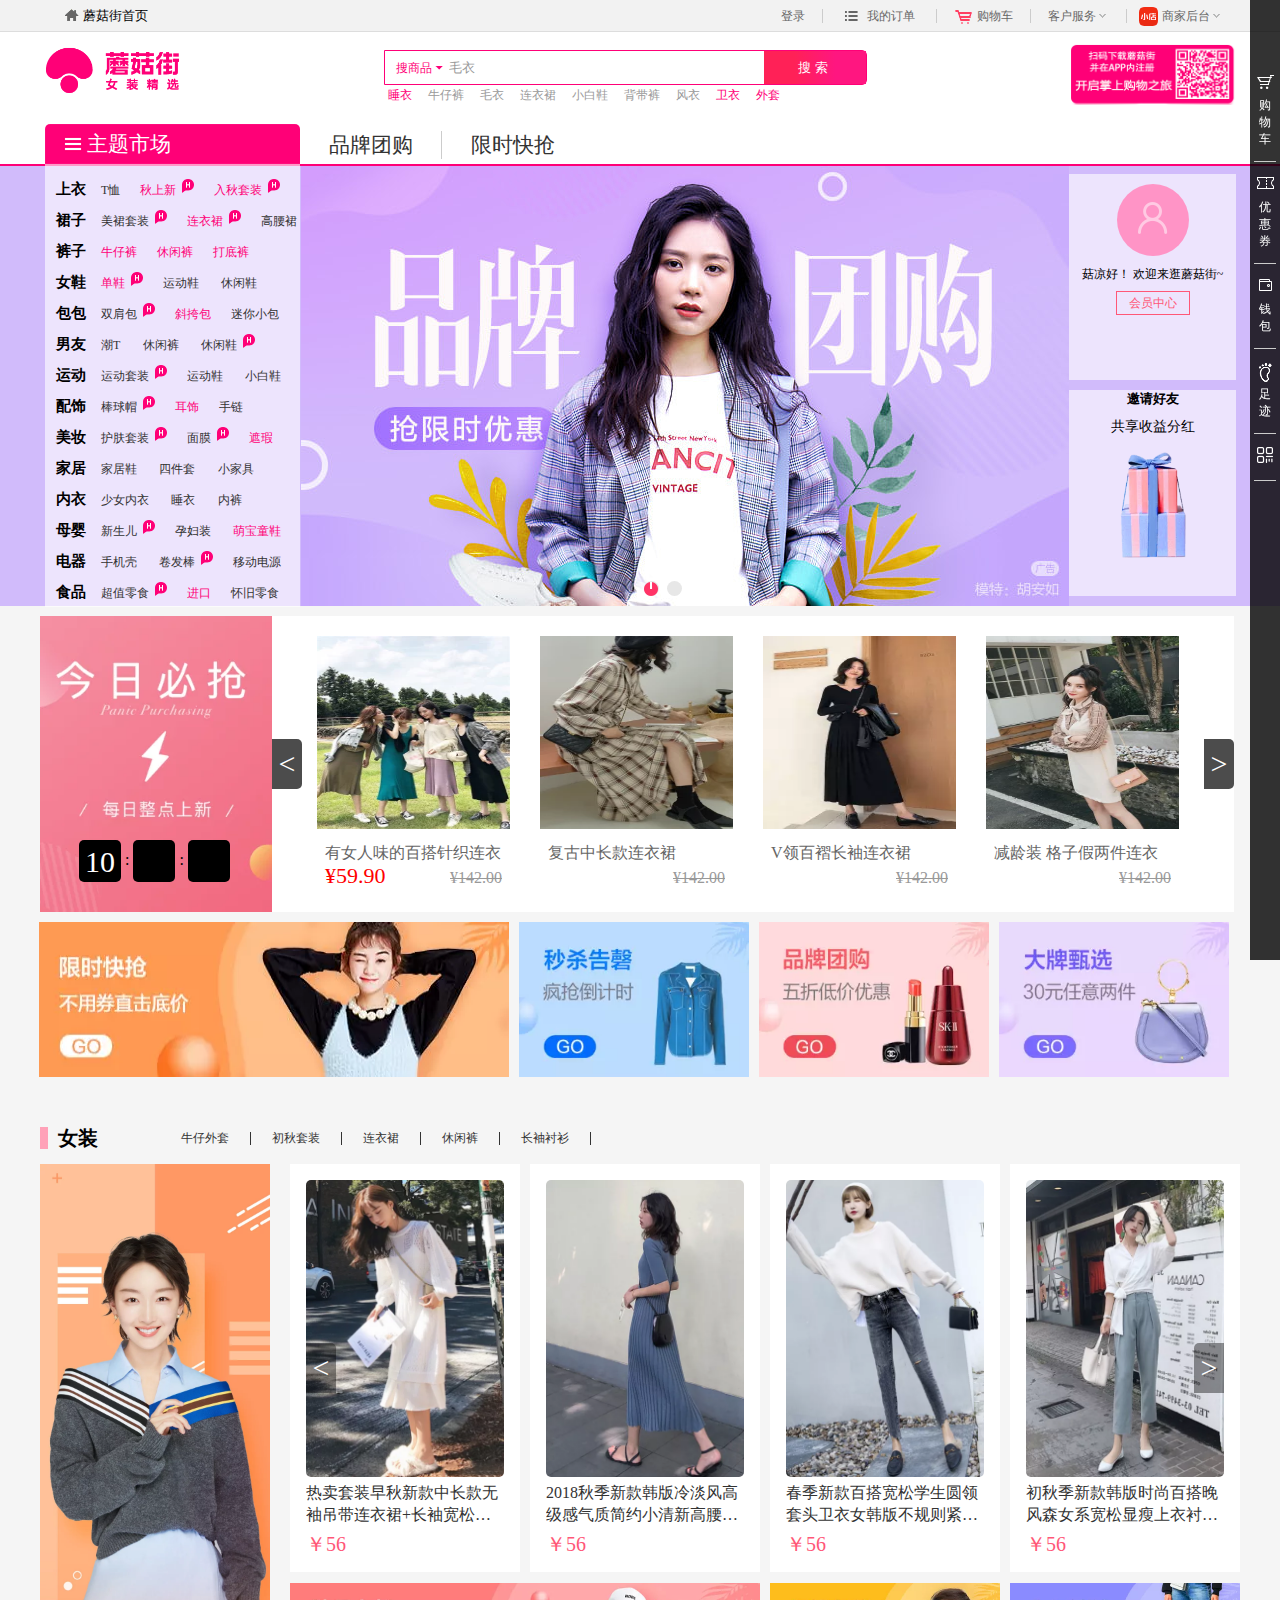
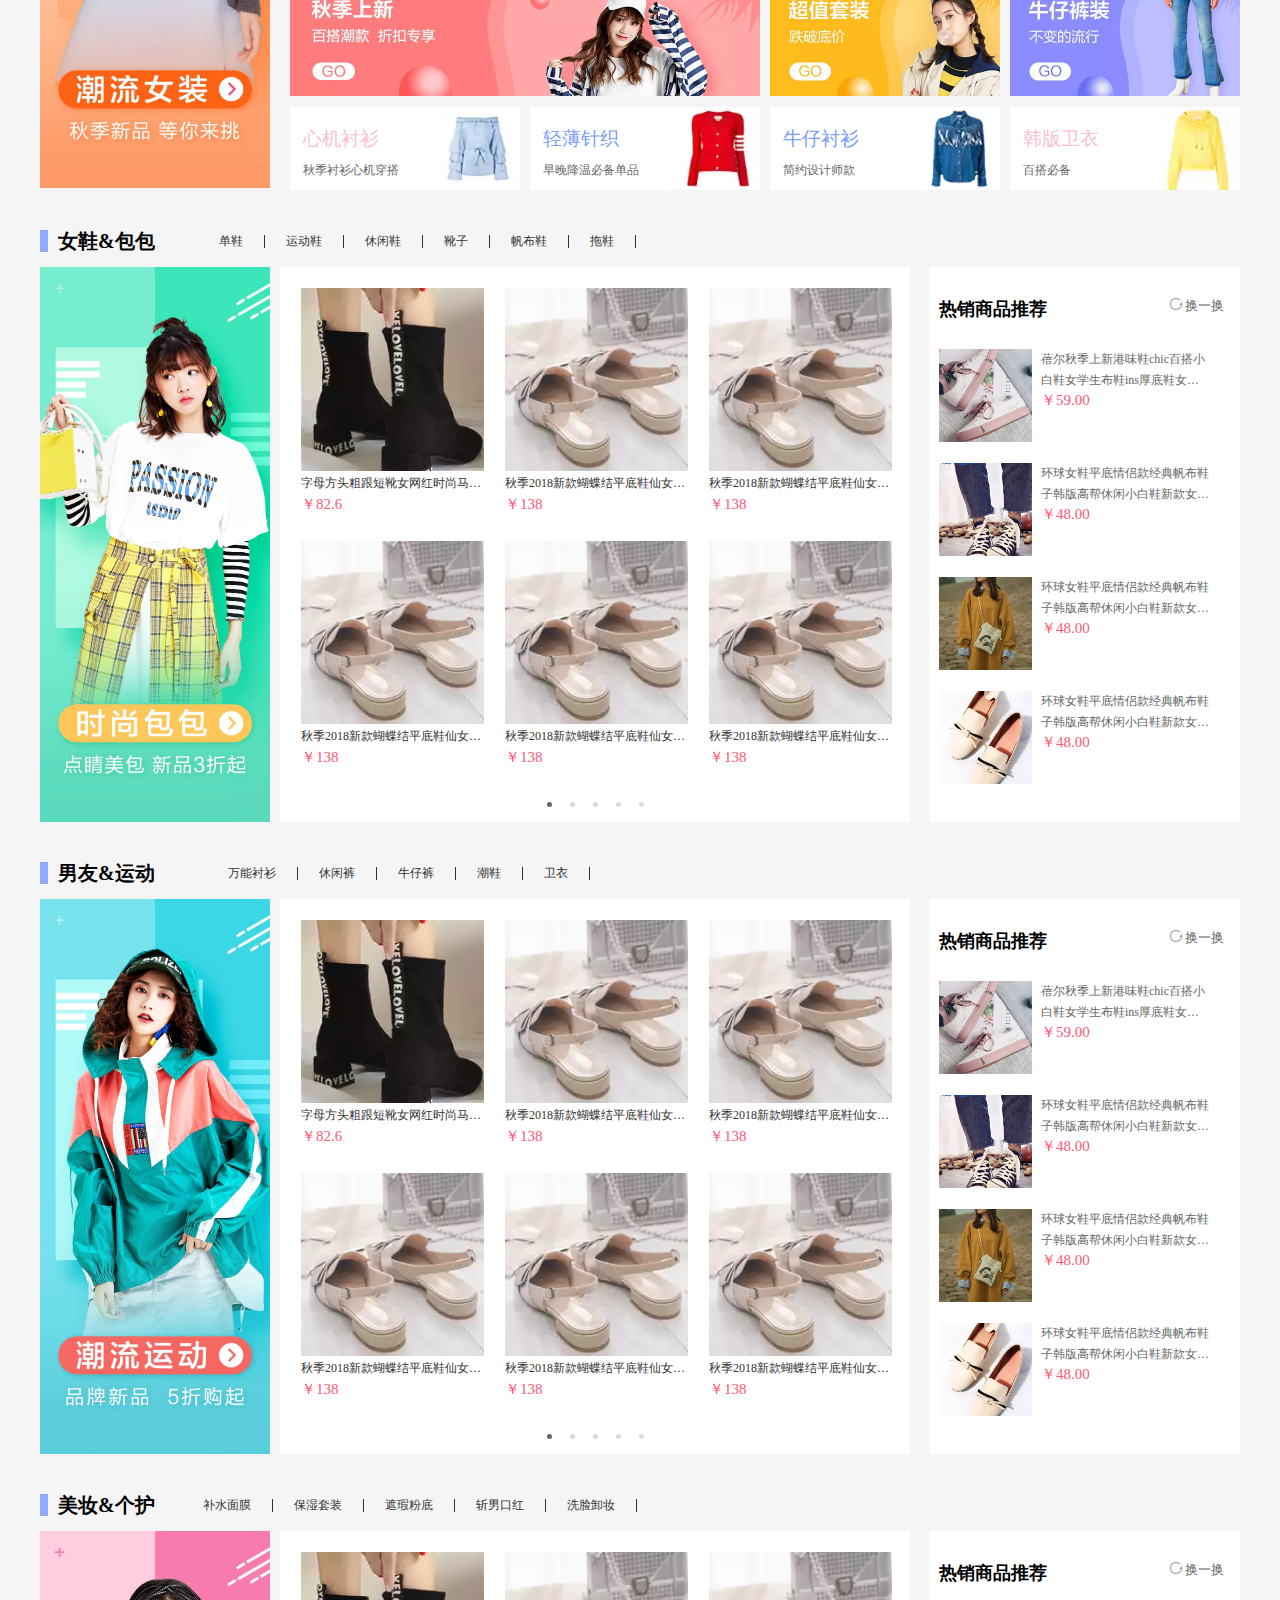
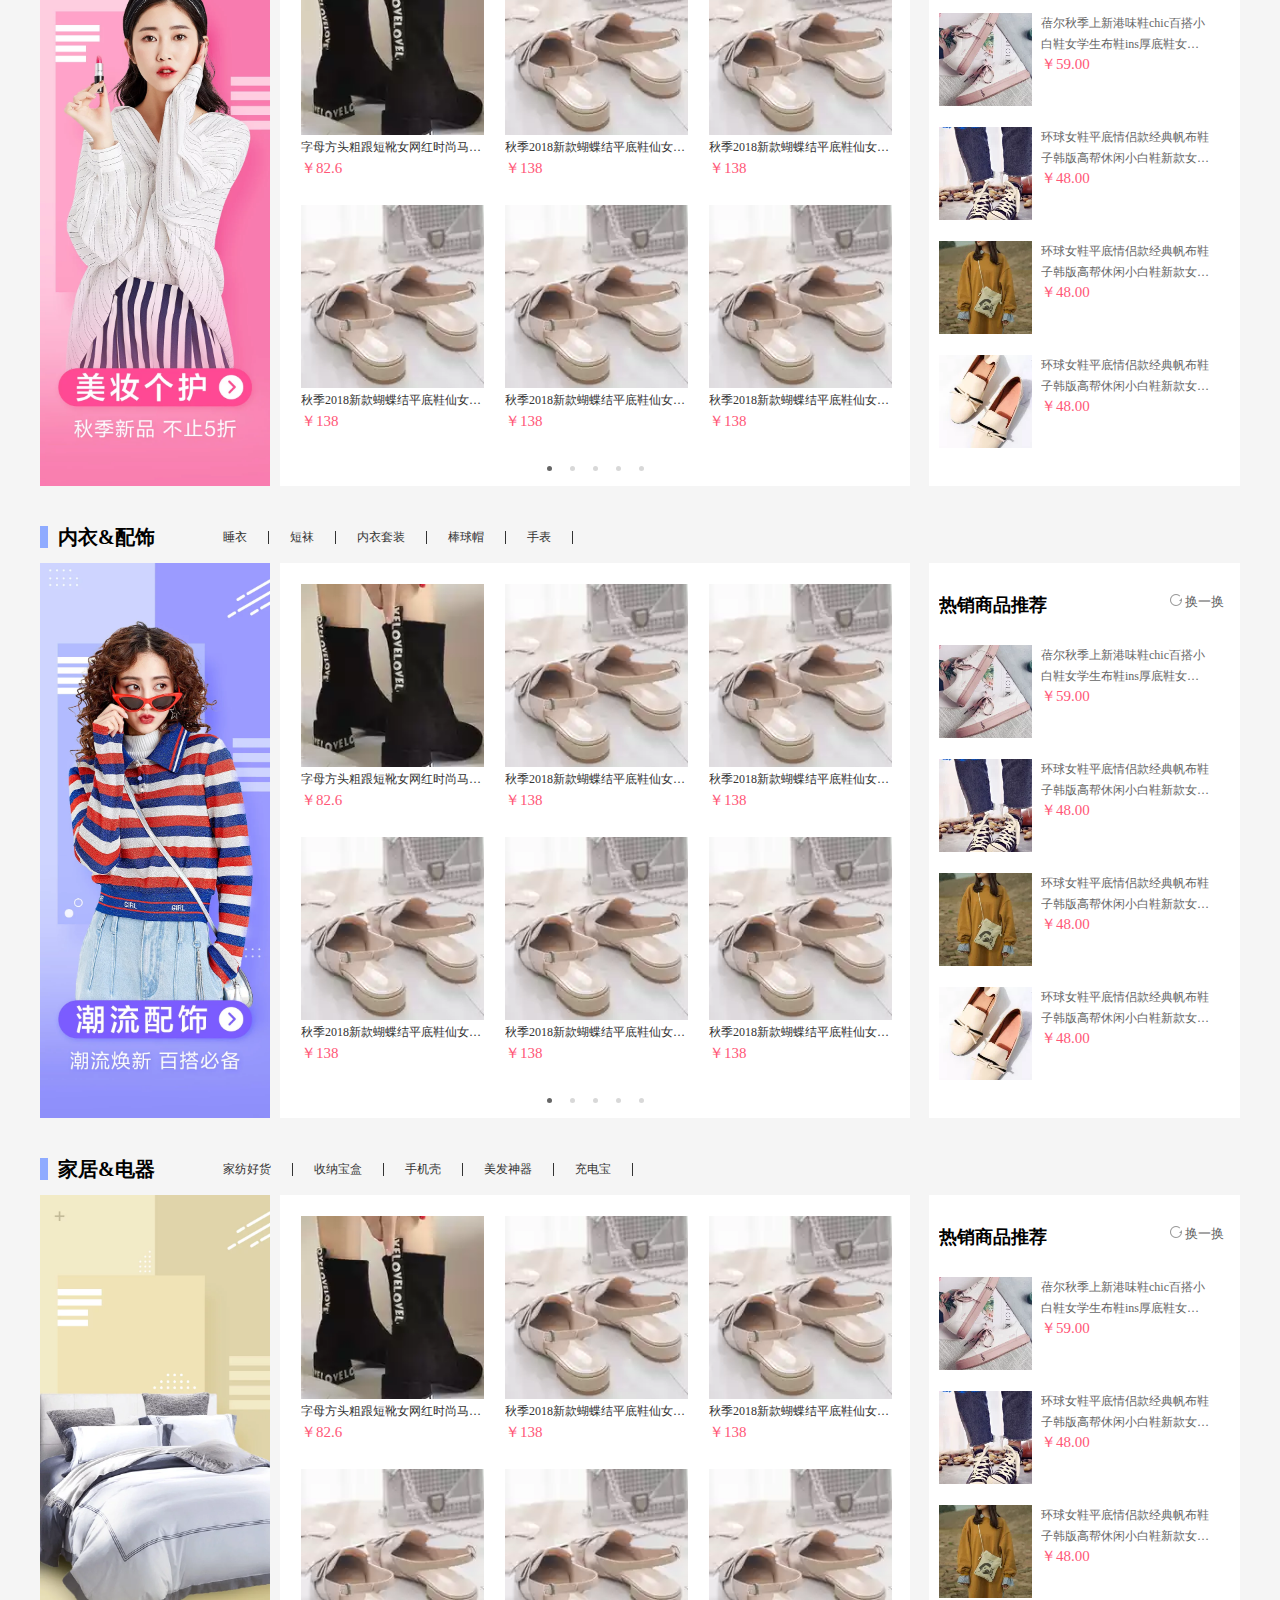
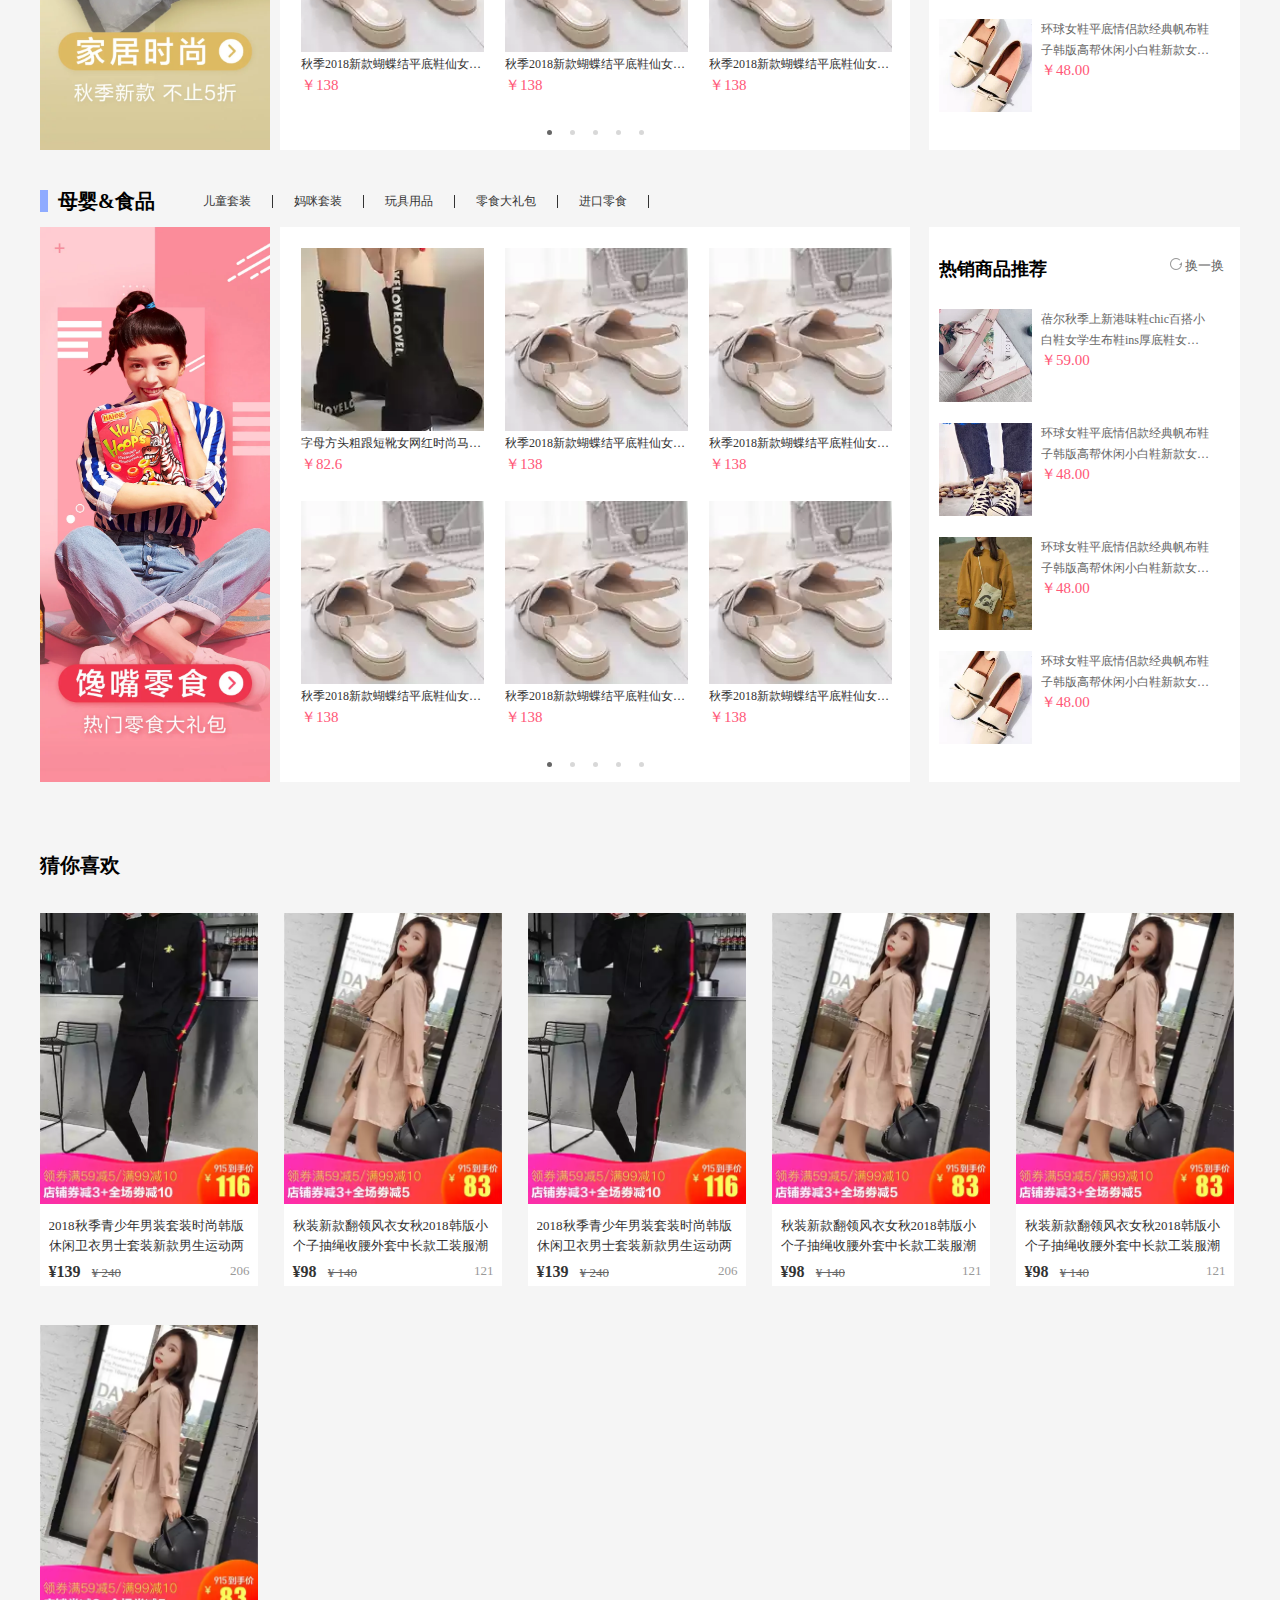
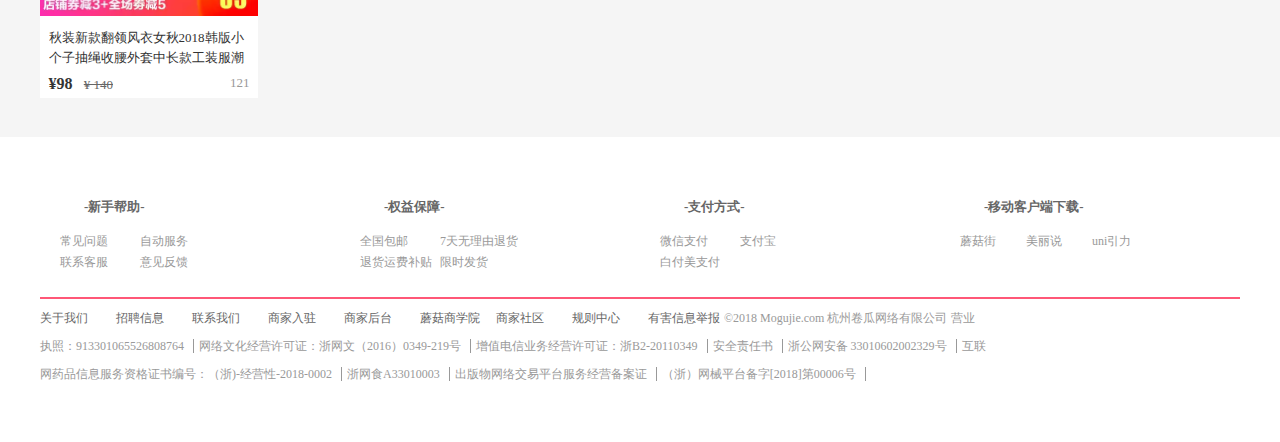
==== html/index.html @ b155c85b "shopping web" ====
<!DOCTYPE html>
<html lang="en">
<head>
	<meta charset="UTF-8">
	<title>首页</title>
	<link rel="stylesheet" href="../css/index.css">
	<script src="../js/jquery-1.11.1.js"></script>
	<script src="../js/index.js"></script>  
</head>
<body>
	<header>
		<div>
			<span>
				<span></span>
				<span>蘑菇街首页</span>
			</span>
			<ul>
				<li>	
					<a href="#"><span class="sprite"></span> 商家后台 <span class="sprite"></span></a>
					<ol class="business">
						<li><a href="#">管理后台</a></li>
						<li><a href="#">商家社区</a></li>
						<li><a href="#">商家培训</a></li>
						<li><a href="#">市场入驻</a></li>
					</ol>
				</li>
				<li class="tw">
					<a href="#">客户服务 <span  class="sprite"></span></a>	
					<ol class="customer">
						<li><a href="#">消费者服务</a></li>
						<li><a href="#">商家服务</a></li>
						<li><a href="#">规则中心</a></li>
					</ol>
				</li>
				<li>			
					<a  href="#"><span  class="sprite"></span> 购物车</a>
					<ol class="buy">
						<li>购物车里没有商品！</li>
					</ol>
				</li>
				<li>	
					<a  href="#"><span  class="sprite"></span> 我的订单</a>
					<ol class="menu">
						<li></li>
						<li></li>
						<li></li>
						<li></li>
					</ol>
				</li>
				<li class="five"><a href="#">登录</a></li>
			</ul> 
		</div>
	</header>
<!-- 头部下边第一部分	 -->
	
	<!-- 隐藏的一部分 -->
	
	<div class="search">
		<aside>
			<span class="left">
				<span class="sprite"></span>
				<span>全部商品分类</span>
				<span class="sprite"></span>
			</span>	
		 	<form class="middle">
		 		<span class="big">
		 			<span class="text">搜商品 </span>
		 			<span class="sprite"></span>
		 		</span>
				<input type="text">
				<a href="#"><button>搜索</button></a>
			</form> 
		</aside>
	</div>
	<div class="no">
		<aside>
			<span class="left"></span>
			<span class="right"></span>
			<form class="middle">
		 		<span class="big">
		 			<span class="text">搜商品 </span>
		 			<span class="text">搜店铺 </span>
		 			<span class="sprite"></span>
		 			<ul>
		 				<li>商品</li>
		 				<li>店铺</li>
		 			</ul>
		 		</span>
				<input type="text" value="毛衣">
				<a href=""><button>搜索</button></a>
			</form> 
			<div class="small">
				<a href="#">睡衣</a>
				<a href="#">牛仔裤</a>
				<a href="#">毛衣</a>
				<a href="#">连衣裙</a>
				<a href="#">小白鞋</a>
				<a href="#">背带裤</a>
				<a href="#">风衣</a>
				<a href="#">卫衣</a>
				<a href="#">外套</a>
			</div>
		</aside>
	</div>

	<!-- <div class="small-div">
		<div class="small">
			<a href="#">睡衣</a>
			<a href="#">牛仔裤</a>
			<a href="#">毛衣</a>
			<a href="#">连衣裙</a>
			<a href="#">小白鞋</a>
			<a href="#">背带裤</a>
			<a href="#">风衣</a>
			<a href="#">卫衣</a>
			<a href="#">外套</a>
		</div>
	</div> -->
	<ul class="tab">
		<li class="theme">
			<span>主题市场</span>
			<ol class="theme-bottom">
				<li>
					<span>
						<a href="#"><b>上衣</b></a>
					</span>
					<span>
						<a href="#">T恤</a>
					</span>
					<span class="pink-pic">
						<a href="#">秋上新 </a>
						<span class="pic"></span>
					</span>
					<span class="pink-pic">
						<a href="#">入秋套装 </a>
						<span class="pic"></span>
					</span>
					<div class="hid-div">
						<aside class="left">
							<ul>
								<li>
									<div class="fir"><h5>当季热卖</h5><span>更多 ></span></div>
									<div class="sec">
										<a href="#">秋上新</a>
										<a href="#">oversizeT恤</a>
										<a href="#">T恤</a>
										<a href="#">衬衫</a>
										<a href="#">时尚套装</a>
										<a href="#">背心吊带</a>
										<a href="#">长款T恤</a>
										<a href="#">轻薄针织</a>
										<a href="#">蕾丝top</a>
										<a href="#">防晒衫</a>
										<a href="#">印花T恤</a>
										<a href="#">甜美荷叶边</a>
										<a href="#">秋季雪纺衫</a>
									</div>
								</li>
								<li>
									<div class="fir"><h5>流行新品</h5><span>更多 ></span></div>
									<div class="sec">
										<a href="#">防晒衬衫</a>
										<a href="#">时髦露肩</a>
										<a href="#">字母T恤</a>
										<a href="#">轻薄防晒</a>
										<a href="#">短袖T恤</a>
										<a href="#">针织开衫</a>
										<a href="#">牛仔衬衫</a>
										<a href="#">雪纺衫</a>
										<a href="#">短款外套</a>
										<a href="#">海军风</a>
									</div>
								</li>
								<li>
									<div class="fir"><h5>潮流时尚</h5><span>更多 ></span></div>
									<div class="sec">
										<a href="#">性感V领</a>
										<a href="#">喇叭袖</a>
										<a href="#">刺绣</a>
										<a href="#">俏皮露肩</a>
										<a href="#">情侣装</a>
										<a href="#">短袖雪纺</a>
										<a href="#">绑带衬衫</a>
										<a href="#">条纹控</a>
										<a href="#">白衬衫</a>
										<a href="#">印花T恤</a>
										<a href="#">一字肩</a>
										<a href="#">显瘦衬衣</a>
									</div>
								</li>
							</ul>
						</aside>
						<aside class="right">
							<b>/猜你喜欢/</b>
							<ul>
								<li><a href="#"><img src="../images/001.webp" alt=""><span>秋季新款中长款百搭宽松显瘦长袖复古外套撞色格子后背字母印花衬衣开衫韩版学生翻领排扣衬衫女</span></a></li>
								<li><a href="#"><img src="../images/002.webp" alt=""><span>2018秋季新款韩版短款蝙蝠袖长袖牛仔酷外套女学生高显瘦百搭bf原宿宽松上衣</span></a></li>
								<li><a href="#"><img src="../images/003.webp" alt=""><span>小个子风衣女中长款韩版宽松学生bf百搭2018春季新款开学季外套春秋</span></a></li>
								<li><a href="#"><img src="../images/004.webp" alt=""><span>2018夏季新款原宿BF欧美风学院原宿港味潮印花大码中长款宽松黑色短袖T恤女套头上衣</span></a></li>
								<li><a href="#"><img src="../images/005.webp" alt=""><span>2018秋冬新款黑色毛呢外套女韩版宽松中长款显瘦收腰呢子大衣</span></a></li>
								<li><a href="#"><img src="../images/006.webp" alt=""><span>宽松显瘦气质黑色波点V领荷叶边衬衫2018夏季新款韩版女装喇叭袖长袖雪纺衫上衣女潮</span></a></li>
							</ul>
						</aside>    
					</div> <!--隐藏的div-->
				</li>
				<li>
					<span>
						<a href="#"><b>裙子</b></a>
					</span>
					<span class="black-pic">
						<a href="#">美裙套装 </a>
						<span class="pic"></span>
					</span>
					<span class="pink-pic">
						<a href="#">连衣裙 </a>
						<span class="pic"></span>
					</span>
					<span class="bla">高腰裙</span>
					<div class="hid-div">
						<aside class="left">
							<ul>
								<li>
									<div class="fir"><h5>当季热卖</h5><span>更多 ></span></div>
									<div class="sec">
										<a href="#">精致连衣裙</a>
										<a href="#">美裙套装</a>
										<a href="#">半身裙</a>
										<a href="#">雪纺裙</a>
										<a href="#">针织裙</a>
										<a href="#">开叉牛仔裙</a>
										<a href="#">蕾丝裙</a>
										<a href="#">高腰裙</a>
										<a href="#">包臀裙</a>
										<a href="#">格纹裙</a>
										<a href="#">鱼尾裙</a>
										<a href="#">印花裙</a>
										<a href="#">伞裙</a>
										<a href="#">卫衣裙</a>
									</div>
								</li>
								<li>
									<div class="fir"><h5>流行精选</h5><span>更多 ></span></div>
									<div class="sec">
										<a href="#">毛呢裙</a>
										<a href="#">包臀裙</a>
										<a href="#">衬衫裙</a>
										<a href="#">百褶裙</a>
										<a href="#">收腰裙</a>
										<a href="#">高腰裙</a>
										<a href="#">皮裙</a>
										<a href="#">针织裙</a>
									</div>
								</li>
								<li>
									<div class="fir"><h5>经典必备</h5><span>更多 ></span></div>
									<div class="sec">
										<a href="#">鱼尾裙</a>
										<a href="#">背带裙</a>
										<a href="#">半身长裙</a>
										<a href="#">小黑裙</a>
										<a href="#">PU皮裙</a>
										<a href="#">A字裙</a>
										<a href="#">针织裙</a>
										
									</div>
								</li>
							</ul>
						</aside>
						<aside class="right">
							<b>/猜你喜欢/</b>
							<ul>
								<li><a href="#"><img src="../images/021.webp" alt=""><span>秋季新款韩版文艺撞色复古气质露肩个性拉链两穿中长款慵懒风修身显瘦A字裙针织连衣裙女潮</span></a></li>
								<li><a href="#"><img src="../images/022.webp" alt=""><span>2018秋季女装新品韩版chic港味开叉毛边牛仔裙子女百搭中长款高腰显瘦破洞半身裙A字裙潮</span></a></li>
								<li><a href="#"><img src="../images/023.webp" alt=""><span>吊带连衣裙女夏2018新款复古通勤高腰显瘦长款裙子中长款收腰薄荷绿A字裙</span></a></li>
								<li><a href="#"><img src="../images/024.webp" alt=""><span>韩版气质新款V领五分袖纯色高腰褶皱松紧腰百搭短裙雪纺连衣裙</span></a></li>
								<li><a href="#"><img src="../images/025.webp" alt=""><span>裙子秋装2018新款sukol裙黑色开叉长裙收腰显瘦复古冷淡风连衣裙</span></a></li>
								<li><a href="#"><img src="../images/026.webp" alt=""><span>小清新学院风连衣裙女夏时尚俏皮减龄娃娃裙韩版宽松T恤裙女夏撞色翻领气质连衣裙显瘦初恋裙子</span></a></li>
							</ul>
						</aside>
					</div>
				</li>
				<li>
					<span>
						<a href="#"><b>裤子</b></a>
					</span>
					<span class="pink">
						<a href="#">牛仔裤</a>
					</span>
					<span class="pink">
						<a href="#">休闲裤</a>
					</span>
					<span class="pink">
						<a href="#">打底裤</a>
					</span>
					<div class="hid-div">
						<aside class="left">
							<ul>
								<li>
									<div class="fir"><h5>当季热卖</h5><span>更多 ></span></div>
									<div class="sec">
										<a href="#">打底裤</a>
										<a href="#">牛仔裤</a>
										<a href="#">休闲裤</a>
										<a href="#">阔腿裤</a>
										<a href="#">九分裤</a>
										<a href="#">小脚裤</a>
										<a href="#">背带裤</a>
										<a href="#">短裤</a>
									
									</div>
								</li>
								<li>
									<div class="fir"><h5>流行精选</h5><span>更多 ></span></div>
									<div class="sec">
										<a href="#">休闲裤</a>
										<a href="#">破洞牛仔裤</a>
										<a href="#">磨边牛仔裤</a>
										<a href="#">短裤</a>
										<a href="#">连体裤</a>
										<a href="#">直筒裤</a>
										<a href="#">喇叭裤</a>
										<a href="#">宽松牛仔裤</a>
									</div>
								</li>
								<li>
									<div class="fir"><h5>经典必备</h5><span>更多 ></span></div>
									<div class="sec">
										<a href="#">阔腿裤</a>
										<a href="#">运动裤</a>
										<a href="#">高腰裤</a>
										<a href="#">条纹裤</a>
										<a href="#">连体裤</a>
										<a href="#">雪纺裤</a>
										<a href="#">裙裤</a>
										
									</div>
								</li>
							</ul>
						</aside>
						<aside class="right">
							<b>/猜你喜欢/</b>
							<ul>
								<li><a href="#"><img src="../images/031.webp" alt=""><span>牛仔裤女ins港味高腰韩版纯色洋气灰色新款长裤子时尚百搭学生chic紧身弹力显瘦牛仔小脚裤</span></a></li>
								<li><a href="#"><img src="../images/032.webp" alt=""><span>秋季女装韩版字母修身显瘦打底裤小脚裤高腰外穿运动九分裤休闲裤</span></a></li>
								<li><a href="#"><img src="../images/033.webp" alt=""><span>2018高腰牛仔裤短裤女春夏阔腿裤胖mm宽松大码女装显瘦a字热裤子</span></a></li>
								<li><a href="#"><img src="../images/034.webp" alt=""><span>ZQ直播 春季新款韩国魔术裤女大码打底裤外穿弹力显瘦黑色裤子</span></a></li>
								<li><a href="#"><img src="../images/035.webp" alt=""><span>破洞牛仔裤女秋季新款女装韩版ins学生个性百搭高腰不规则小脚裤修身弹力侧开叉毛边九分直筒裤</span></a></li>
								<li><a href="#"><img src="../images/036.webp" alt=""><span>夏装2018新款女装韩版港味复古休闲百搭原宿风学生显瘦纯色小脚哈伦裤松紧腰休闲九分长裤子潮</span></a></li>
							</ul>
						</aside>
					</div>
				</li>
				<li>
					<span>
						<a href="#"><b>女鞋</b></a>
					</span>
					<span class="pink-pic">
						<a href="#">单鞋 </a>
						<span class="pic"></span>
					</span>
					<span class="bla">运动鞋</span>
					<span class="bla">休闲鞋</span>
					<div class="hid-div">
						<aside class="left">
							<ul>
								<li>
									<div class="fir"><h5>人气热销</h5><span>更多 ></span></div>
									<div class="sec">
										<a href="#">初秋上新</a>
										<a href="#">单鞋</a>
										<a href="#">运动鞋</a>
										<a href="#">休闲鞋</a>
										<a href="#">靴子</a>
										<a href="#">帆布鞋</a>
										<a href="#">小白鞋</a>
										<a href="#">牛津鞋</a>
										<a href="#">圆头鞋</a>
										<a href="#">高跟鞋</a>
										<a href="#">粗跟鞋</a>
										<a href="#">平底鞋</a>
										<a href="#">穆勒鞋</a>
										<a href="#">厚底鞋</a>
										<a href="#">跑步鞋</a>
									
									</div>
								</li>
								<li>
									<div class="fir"><h5>热门推荐</h5><span>更多 ></span></div>
									<div class="sec">
										<a href="#">当季热卖</a>
										<a href="#">一脚蹬</a>
										<a href="#">甜美高跟</a>
										<a href="#">厚底运动</a>
										<a href="#">玛丽珍鞋</a>
										<a href="#">绑带鞋</a>
										<a href="#">浅口鞋</a>
										<a href="#">尖头鞋</a>
										<a href="#">乐福鞋</a>
										<a href="#">奶奶鞋</a>
										<a href="#">方头鞋</a>
										<a href="#">猫跟鞋</a>
										<a href="#">珍珠鞋</a>
										<a href="#">方扣单鞋</a>
										<a href="#">内增高</a>
									</div>
								</li>
								<li>
									<div class="fir"><h5>经典直击</h5><span>更多 ></span></div>
									<div class="sec">
										<a href="#">明星同款</a>
										<a href="#">名媛淑女</a>
										<a href="#">森系清新</a>
										<a href="#">韩版运动</a>
										<a href="#">学院休闲</a>
										<a href="#">舒适平底</a>
										<a href="#">学生党</a>
										<a href="#">复古擦色</a>
										<a href="#">情侣款</a>
										<a href="#">系带款</a>
										<a href="#">原宿风</a>
										<a href="#">欧美范</a>
									
									</div>
								</li>
							</ul>
						</aside>
						<aside class="right">
							<b>/猜你喜欢/</b>
							<ul>
								<li><a href="#"><img src="../images/041.webp" alt=""><span>秋季2018新款蝴蝶结平底鞋仙女方头一字扣百搭低跟软妹后空单鞋子</span></a></li>
								<li><a href="#"><img src="../images/042.webp" alt=""><span>小脏鞋女明星同款小白鞋新款女学院风韩国做旧星星平底休闲鞋女鞋</span></a></li>
								<li><a href="#"><img src="../images/043.webp" alt=""><span>【偏小一码】韩版风甜美拼色厚底系带运动鞋简便款学生中跟拼接女鞋休闲款跑步鞋增高小白鞋老爹鞋</span></a></li>
								<li><a href="#"><img src="../images/044.webp" alt=""><span>ins帆布鞋女2018新款学生韩版小白鞋原宿百搭ulzzang板鞋chic鞋子女鞋</span></a></li>
								<li><a href="#"><img src="../images/045.webp" alt=""><span>学生小白鞋女2018秋季新款甜美刺绣猫咪系带休闲鞋百搭圆头平底懒人鞋ins女鞋</span></a></li>
								<li><a href="#"><img src="../images/046.webp" alt=""><span>2018韩版百搭跑步鞋ulzzang原宿ins超火运动鞋女zipper老爹鞋小白鞋网红款</span></a></li>
							</ul>
						</aside>
					</div>
				</li>
				<li>
					<span>
						<a href="#"><b>包包</b></a>
					</span>
					<span class="black-pic">
						<a href="#">双肩包 </a>
						<span class="pic"></span>
					</span>
					<span class="pink">
						<a href="#">斜挎包</a>
					</span>
					<span class="bla">迷你小包</span>
					<div class="hid-div">
						<aside class="left">
							<ul>
								<li>
									<div class="fir"><h5>热门</h5><span>更多 ></span></div>
									<div class="sec">
										<a href="#">新品</a>
										<a href="#">双肩包</a>
										<a href="#">斜挎包</a>
										<a href="#">手提包</a>
										<a href="#">单肩包</a>
										<a href="#">百搭大包</a>
										<a href="#">迷你小包</a>
										<a href="#">旅行箱包</a>
										<a href="#">女士钱包</a>
										<a href="#">男士钱包</a>
										<a href="#">香风链条</a>
										<a href="#">手拿包</a>
									</div>
								</li>
								<li>
									<div class="fir"><h5>款式</h5><span>更多 ></span></div>
									<div class="sec">
										<a href="#">双肩包</a>
										<a href="#">斜挎包</a>
										<a href="#">单肩包</a>
										<a href="#">手提包</a>
										<a href="#">钱包</a>
										<a href="#">旅行箱</a>
										<a href="#">手拿包</a>
										<a href="#">帆布包</a>
										<a href="#">mini小包</a>
									</div>
								</li>
								<li>
									<div class="fir"><h5>流行</h5><span>更多 ></span></div>
									<div class="sec">
										<a href="#">链条包</a>
										<a href="#">贝壳包</a>
										<a href="#">水桶包</a>
										<a href="#">方形包</a>
										<a href="#">复古包</a>
										<a href="#">卡通包</a>
										<a href="#">铆钉包</a>
										<a href="#">邮差包</a>
										<a href="#">子母包</a>
										<a href="#">印花包</a>
									</div>
								</li>
							</ul>
						</aside>
						<aside class="right">
							<b>/猜你喜欢/</b>
							<ul>
								<li><a href="#"><img src="../images/051.webp" alt=""><span>韩版单肩托特包大包包简约斜挎包购物袋韩国学生休闲女包大容量潮</span></a></li>
								<li><a href="#"><img src="../images/052.webp" alt=""><span>日系软妹可爱卡通猫咪少女萌妹小浣熊毛绒珍珠链条斜挎包手机包女</span></a></li>
								<li><a href="#"><img src="../images/053.webp" alt=""><span>迷你双肩包女2018新品日系小清新皮质多功能小背包潮简约休闲单肩斜挎小包</span></a></li>
								<li><a href="#"><img src="../images/054.webp" alt=""><span>复古文艺大包包女2018新款潮韩版简约百搭斜挎时尚大容量风琴包单肩包</span></a></li>
								<li><a href="#"><img src="../images/055.webp" alt=""><span>2018年新款旅行化妆包韩国小号便携女化妆袋手拿大容量简约随身化妆品收纳包</span></a></li>
								<li><a href="#"><img src="../images/056.webp" alt=""><span>2017新款女包单肩包韩版时尚休闲大包包女大容量手提包磨砂托</span></a></li>
							</ul>
						</aside>
					</div>
				</li>
				<li>      <!--第六个-->
					<span>
						<a href="#"><b>男友</b></a>
					</span>
					<span class="bla">潮T</span>
					<span class="bla">休闲裤</span>
					<span class="black-pic">
						<a href="#">休闲鞋</a>
						<span class="pic"></span>
					</span>
					<div class="hid-div">
						<aside class="left">
							<ul>
								<li>
									<div class="fir"><h5>当季热卖</h5><span>更多 ></span></div>
									<div class="sec">
										<a href="#">秋上新</a>
										<a href="#">休闲裤</a>
										<a href="#">衬衫</a>
										<a href="#">休闲鞋</a>
										<a href="#">T恤</a>
										<a href="#">牛仔裤</a>
										<a href="#">情侣装</a>
										<a href="#">时尚套装</a>
										<a href="#">男袜</a>
										<a href="#">贴身内裤</a>
										<a href="#">凉拖鞋</a>
									</div>
								</li>
								<li>
									<div class="fir"><h5>人气单品</h5><span>更多 ></span></div>
									<div class="sec">
										<a href="#">九分裤</a>
										<a href="#">厚底增高</a>
										<a href="#">牛仔外套</a>
										<a href="#">防晒风衣</a>
										<a href="#">口号标语</a>
										<a href="#">印花T恤</a>
										<a href="#">休闲西装</a>
										<a href="#">板鞋</a>
										<a href="#">运动鞋</a>
										<a href="#">破洞牛仔裤</a>
										<a href="#">夹克外套</a>
										<a href="#">帆布鞋</a>
										<a href="#">西装裤</a>
									</div>
								</li>
								<li>
									<div class="fir"><h5>潮流元素</h5><span>更多 ></span></div>
									<div class="sec">
										<a href="#">单宁风</a>
										<a href="#">约会装</a>
										<a href="#">基本款</a>
										<a href="#">中国风</a>
										<a href="#">品质购</a>
										<a href="#">条纹装</a>
										<a href="#">印花刺绣</a>
										<a href="#">侧边织带</a>
										<a href="#">一脚蹬</a>
										<a href="#">束脚裤</a>
										<a href="#">破洞风</a>
									</div>
								</li>
							</ul>
						</aside>
						<aside class="right">
							<b>/猜你喜欢/</b>
							<ul>
								<li><a href="#"><img src="../images/061.webp" alt=""><span>人字拖男夏防滑平底跟男女情侣女凉拖休闲夹脚拖鞋男士沙滩鞋</span></a></li>
								<li><a href="#"><img src="../images/062.webp" alt=""><span>【四季款】高帮帆布鞋女情侣款小白鞋男休闲鞋男生鞋子韩版潮流男鞋夏季透气板鞋学生潮鞋</span></a></li>
								<li><a href="#"><img src="../images/063.webp" alt=""><span>2018秋季新品男士修身牛仔裤男复古黑色时尚百搭青年松紧腰系抽绳休闲韩版长裤子潮</span></a></li>
								<li><a href="#"><img src="../images/064.webp" alt=""><span>秋季新款男士长袖T恤韩版潮流圆领帅修身衣服学生卫衣男上衣男装薄款男T恤2018秋衣打底衫</span></a></li>
								<li><a href="#"><img src="../images/065.webp" alt=""><span>夏季短袖白衬衫男士修身纯色商务工装职业正装衬衣加大码男装寸衫</span></a></li>
								<li><a href="#"><img src="../images/066.webp" alt=""><span>春夏新款潮流韩版裤子男士夏季韩版潮流运动裤九分裤小脚裤哈伦裤修身休闲裤</span></a></li>
							</ul>
						</aside>
					</div>

				</li>
				<li>    <!--第七部分-->
					<span>
						<a href="#"><b>运动</b></a>
					</span>
					<span class="black-pic">
						<a href="#">运动套装 </a>
						<span class="pic"></span>
					</span>
					<span class="bla">运动鞋</span>	
					<span class="bla">小白鞋</span>
					<div class="hid-div">
						<aside class="left">
							<ul>
								<li>
									<div class="fir"><h5>人气精选</h5><span>更多 ></span></div>
									<div class="sec">
										<a href="#">热辣泳装</a>
										<a href="#">百搭卫衣</a>
										<a href="#">运动套装</a>
										<a href="#">厚底运动鞋</a>
										<a href="#">跑鞋</a>
										<a href="#">帆布鞋</a>
										<a href="#">小白鞋</a>
										<a href="#">情侣款</a>
									
									</div>
								</li>
								<li>
									<div class="fir"><h5>火爆热卖</h5><span>更多 ></span></div>
									<div class="sec">
										<a href="#">跑步鞋</a>
										<a href="#">休闲板鞋</a>
										<a href="#">运动靴</a>
										<a href="#">人气套装</a>
										<a href="#">毛衣线衫</a>
										<a href="#">运动内衣</a>
										<a href="#">运动裤</a>
										<a href="#">明星同款</a>
										<a href="#">户外服装</a>
										<a href="#">瑜伽必备</a>
										<a href="#">体重秤</a>
										<a href="#">减脂神器</a>
										<a href="#">小型装备</a>
										<a href="#">大型装备</a>
										<a href="#">拉力器</a>
									
									</div>
								</li>
								<li>
									<div class="fir"><h5>品牌专柜</h5><span>更多 ></span></div>
									<div class="sec">
										<a href="#">耐克</a>
										<a href="#">阿迪达斯</a>
										<a href="#">New Balance</a>
										<a href="#">Puma</a>
										<a href="#">VANS</a>
										<a href="#">匡威</a>
										<a href="#">安踏</a>
										<a href="#">特步</a>
										<a href="#">乔丹</a>
										<a href="#">鸿星尔克</a>
										<a href="#">回力</a>
										<a href="#">亦美珊</a>
										<a href="#">全部品牌</a>
									</div>
								</li>
							</ul>
						</aside>
						<aside class="right">
							<b>/猜你喜欢/</b>
							<ul>
								<li><a href="#"><img src="../images/071.webp" alt=""><span>Vans范斯男鞋女鞋2018新款黑白棋低帮轻便滑板休闲鞋VN0A38EMQ9B</span></a></li>
								<li><a href="#"><img src="../images/072.webp" alt=""><span>森茂秋季新品ins鞋子女鞋休闲跑步鞋老爹鞋原宿厚底运动鞋韩版百搭</span></a></li>
								<li><a href="#"><img src="../images/073.webp" alt=""><span>新款瑜伽服运动套装女时尚休闲服专业健身服速干训练跑步五件套</span></a></li>
								<li><a href="#"><img src="../images/074.webp" alt=""><span>Vans范斯春夏季女鞋明星款滑板鞋百搭运动休闲马龙色板鞋</span></a></li>
								<li><a href="#"><img src="../images/075.webp" alt=""><span>Nike Air M2K Tekno耐克男女鞋跑鞋复古老爹鞋AO3108-001</span></a></li>
								<li><a href="#"><img src="../images/076.webp" alt=""><span>ins超火小白鞋女2018夏季新款原宿百搭平底系带帆布鞋透气低帮学生鞋韩版街拍港风休闲板鞋</span></a></li>
							</ul>
						</aside>
					</div>
	
				</li>
				<li>   <!--第八部分-->
					<span>
						<a href="#"><b>配饰</b></a>
					</span>
					<span class="black-pic">
						<a href="#">棒球帽 </a>
						<span class="pic"></span>
					</span>
					<span class="pink">
						<a href="">耳饰</a>
					</span>
					<span class="bla">手链</span>
					<div class="hid-div">
						<aside class="left">
							<ul>
								<li>
									<div class="fir"><h5>当季热卖</h5><span>更多 ></span></div>
									<div class="sec">
										<a href="#">当季热卖</a>
										<a href="#">手表</a>
										<a href="#">锁骨链</a>
										<a href="#">帽子</a>
										<a href="#">发饰</a>
										<a href="#">戒指</a>
										<a href="#">眼镜框</a>
										<a href="#">耳饰</a>
										<a href="#">棒球帽</a>
										<a href="#">手链</a>
										<a href="#">墨镜</a>
										<a href="#">耳钉</a>
										<a href="#">男士手表</a>
										<a href="#">皮带</a>
									</div>
								</li>
								<li>
									<div class="fir"><h5>潮流速递</h5><span>更多 ></span></div>
									<div class="sec">
										<a href="#">几何项链</a>
										<a href="#">情侣手表</a>
										<a href="#">银饰</a>
										<a href="#">发箍</a>
										<a href="#">吊坠</a>
										<a href="#">组合戒指</a>
										<a href="#">手镯</a>
										<a href="#">颈链</a>
										<a href="#">渔夫帽</a>
										<a href="#">脚链</a>
										<a href="#">男士墨镜</a>
									</div>
								</li>
								<li>
									<div class="fir"><h5>特色饰品</h5><span>更多 ></span></div>
									<div class="sec">
										<a href="#">轻奢珠宝</a>
										<a href="#">腰带</a>
										<a href="#">胸针</a>
										<a href="#">假领子</a>
										<a href="#">新娘配饰</a>
										<a href="#">假发</a>
										<a href="#">钥匙扣</a>
										<a href="#">纹身贴</a>
									</div>
								</li>
							</ul>
						</aside>
						<aside class="right">
							<b>/猜你喜欢/</b>
							<ul>
								<li><a href="#"><img src="../images/081.webp" alt=""><span>【180个】发饰发卡发夹边夹头饰黑色一字刘海发箍夹子卡子顶夹</span></a></li>
								<li><a href="#"><img src="../images/082.webp" alt=""><span>2018新款韩版手表女士防水时尚款皮带潮流女款水钻休闲女表</span></a></li>
								<li><a href="#"><img src="../images/083.webp" alt=""><span>帕森偏光太阳镜 女士个性金属猫眼炫彩膜大框潮墨镜 圆脸墨镜太阳镜</span></a></li>
								<li><a href="#"><img src="../images/084.webp" alt=""><span>韩版全框复古眼镜框女潮圆形大框文艺金属圆脸防辐射平光镜架男</span></a></li>
								<li><a href="#"><img src="../images/085.webp" alt=""><span>威龙时尚潮流皮带学生手表韩版简约休闲男士手表大表盘防水石英表</span></a></li>
								<li><a href="#"><img src="../images/086.webp" alt=""><span>石榴石圆珠手链纯银简约甜美森林系学生手环清新生日礼物饰品</span></a></li>
							</ul>
						</aside>
					</div>
				</li>
				<li>
					<span>
						<a href="#"><b>美妆</b></a>
					</span>
					<span class="black-pic">
						<a href="#">护肤套装 </a>
						<span class="pic"></span>
					</span>
					<span class="black-pic">
						<a href="#">面膜 </a>
						<span class="pic"></span>
					</span>
					<span class="pink">
						<a href="">遮瑕</a>
					</span>
					<div class="hid-div">
						<aside class="left">
							<ul>
								<li>
									<div class="fir"><h5>必备护肤</h5><span>更多 ></span></div>
									<div class="sec">
										<a href="#">保湿补水</a>
										<a href="#">美白淡斑</a>
										<a href="#">洁面</a>
										<a href="#">人气面膜</a>
										<a href="#">水乳</a>
										<a href="#">眼唇护理</a>
										<a href="#">T区护理</a>
										<a href="#">护唇膏</a>
										<a href="#">精华</a>
										<a href="#">护肤套装</a>
										<a href="#">防晒</a>
										<a href="#">男士护肤</a>
										
									</div>
								</li>
								<li>
									<div class="fir"><h5>潮流彩妆</h5><span>更多 ></span></div>
									<div class="sec">
										<a href="#">妆前隔离</a>
										<a href="#">BB霜</a>
										<a href="#">遮瑕粉底</a>
										<a href="#">腮红</a>
										<a href="#">阴影高光</a>
										<a href="#">定妆散粉</a>
										<a href="#">口红</a>
										<a href="#">眼妆</a>
										<a href="#">眉笔</a>
										<a href="#">美妆工具</a>
										<a href="#">彩妆套装</a>
										<a href="#">香水</a>
										<a href="#">指甲油</a>
									</div>
								</li>
								<li>
									<div class="fir"><h5>个人护理</h5><span>更多 ></span></div>
									<div class="sec">
										<a href="#">洗发护发</a>
										<a href="#">烫染造型</a>
										<a href="#">沐浴露</a>
										<a href="#">身体乳</a>
										<a href="#">全身呵护</a>
										<a href="#">手足护理</a>
										<a href="#">美胸瘦身</a>
										<a href="#">口腔护理</a>
										<a href="#">卫生巾</a>
										<a href="#">脱毛膏</a>
									</div>
								</li>
							</ul>
						</aside>
						<aside class="right">
							<b>/猜你喜欢/</b>
							<ul>
								<li><a href="#"><img src="../images/091.webp" alt=""><span>杨幂同款CC棒抖音同款气垫bb霜气垫cc正品棒bb霜cc棒遮瑕持久防水遮瑕粉妆棒遮瑕修容棒</span></a></li>
								<li><a href="#"><img src="../images/092.webp" alt=""><span>素萃温和护肤品套装学生美白祛斑锁水保湿滋润提亮细致毛孔乳液爽肤水化妆品套装</span></a></li>
								<li><a href="#"><img src="../images/093.webp" alt=""><span>自然堂面膜补水保湿亮润面膜贴收缩毛孔滋润免洗面膜10片</span></a></li>
								<li><a href="#"><img src="../images/094.webp" alt=""><span>10片送2片】正品蒸汽眼膜缓解眼疲劳温热敷眼罩薰衣草去黑眼圈去细纹紧致补水学生护眼膜贴片装</span></a></li>
								<li><a href="#"><img src="../images/095.webp" alt=""><span>【送眉卡】眉笔双头自动正品防汗防水防脱妆眉粉初学者棕色带眉刷</span></a></li>
								<li><a href="#"><img src="../images/096.webp" alt=""><span>买一支送一支！卖狗抖音颜九雅邦粉管口红保湿不掉色姑奶奶限量学生山款君不离平价替代少女不沾杯</span></a></li>
							</ul>
						</aside>
					</div>
				</li>
				<li>
					<span>
						<a href="#"><b>家居</b></a>
					</span>
					<span class="bla">家居鞋</span>
					<span class="bla">四件套</span>
					<span class="bla">小家具</span>
					<div class="hid-div">
						<aside class="left">
							<ul>
								<li>
									<div class="fir"><h5>家纺布艺</h5><span>更多 ></span></div>
									<div class="sec">
										<a href="#">四件套</a>
										<a href="#">沙发垫</a>
										<a href="#">空调被</a>
										<a href="#">抱枕</a>
										<a href="#">枕头</a>
										<a href="#">地毯地垫</a>
										<a href="#">床幔</a>
										<a href="#">床垫</a>
										<a href="#">坐垫</a>
										<a href="#">毯子</a>
										<a href="#">窗帘</a>
										<a href="#">被套</a>
										<a href="#">餐桌布艺</a>
									</div>
								</li>
								<li>
									<div class="fir"><h5>家具家饰</h5><span>更多 ></span></div>
									<div class="sec">
										<a href="#">简易衣柜</a>
										<a href="#">墙贴</a>
										<a href="#">鞋架</a>
										<a href="#">摆件</a>
										<a href="#">电脑桌</a>
										<a href="#">绿植盆栽</a>
										<a href="#">镜子</a>
										<a href="#">仿真花</a>
										<a href="#">闹钟</a>
										<a href="#">相片墙</a>
										<a href="#">香薰</a>
										<a href="#">衣帽架</a>
										<a href="#">花架</a>
										<a href="#">DIY</a>
										<a href="#">鲜花速递</a>
										<a href="#">沙发</a>
									</div>
								</li>
								<li>
									<div class="fir"><h5>居家日用</h5><span>更多 ></span></div>
									<div class="sec">
										<a href="#">保温杯</a>
										<a href="#">收纳盒</a>
										<a href="#">晴雨伞</a>
										<a href="#">收纳箱</a>
										<a href="#">毛绒玩具</a>
										<a href="#">心机小物</a>
										<a href="#">桌面收纳</a>
										<a href="#">衣物护理</a>
										<a href="#">防护用品</a>
										<a href="#">脏衣篓</a>
										<a href="#">毛巾/浴巾</a>
										<a href="#">情趣用品</a>
									
									</div>
								</li>
							</ul>
						</aside>
						<aside class="right">
							<b>/猜你喜欢/</b>
							<ul>
								<li><a href="#"><img src="../images/101.webp" alt=""><span>仿藤编桌面多格化妆品遥控器收纳盒 办公桌面杂物分类塑料整理盒</span></a></li>
								<li><a href="#"><img src="../images/102.webp" alt=""><span>植护 手帕纸小包纸巾餐巾纸抽纸面纸3条30包</span></a></li>
								<li><a href="#"><img src="../images/103.webp" alt=""><span>【27包18包8包】佳益本色抽纸整箱批发3层300张/包纸巾不漂白餐巾纸面巾纸家庭装卫生纸</span></a></li>
								<li><a href="#"><img src="../images/104.webp" alt=""><span>实木欧式穿衣镜试衣镜服装店镜子全身镜落地镜壁挂镜两用特价包邮</span></a></li>
								<li><a href="#"><img src="../images/105.webp" alt=""><span>分层抽屉式文胸内裤袜子内衣大收纳盒布艺 宿舍内衣裤收纳箱子</span></a></li>
								<li><a href="#"><img src="../images/106.webp" alt=""><span>清新可爱立体猫咪耳朵束发带洗脸头带化妆敷面膜发套卖萌发饰包邮</span></a></li>
							</ul>
						</aside>
					</div>
				</li>
				<li>   <!--十一部分-->
					<span>
						<a href="#"><b>内衣</b></a>
					</span>
					<span class="bla">少女内衣</span>
					<span class="bla">睡衣</span>
					<span class="bla">内裤</span>
					<div class="hid-div">
						<aside class="left">
							<ul>
								<li>
									<div class="fir"><h5>内衣</h5><span>更多 ></span></div>
									<div class="sec">
										<a href="#">文胸套装</a>
										<a href="#">调整型内衣</a>
										<a href="#">文胸</a>
										<a href="#">内裤</a>
										<a href="#">无痕内衣</a>
										<a href="#">运动内衣</a>
										<a href="#">卡通内裤</a>
										<a href="#">打底内搭</a>
										<a href="#">情趣内衣</a>
									</div>
								</li>
								<li>
									<div class="fir"><h5>家居睡衣</h5><span>更多 ></span></div>
									<div class="sec">
										<a href="#">睡衣套装</a>
										<a href="#">家居服</a>
										<a href="#">睡裙</a>
										<a href="#">情侣睡衣</a>
										<a href="#">睡袍</a>
										<a href="#">甜美家居服</a>
										<a href="#">性感睡衣</a>
										<a href="#">长袖睡衣</a>
									</div>
								</li>
								<li>
									<div class="fir"><h5>袜子</h5><span>更多 ></span></div>
									<div class="sec">
										<a href="#">堆堆袜</a>
										<a href="#">短袜</a>
										<a href="#">瘦腿袜</a>
										<a href="#">丝袜</a>
										<a href="#">打底袜</a>
										<a href="#">中筒袜</a>
										<a href="#">船袜</a>
									</div>
								</li>
							</ul>
						</aside>
						<aside class="right">
							<b>/猜你喜欢/</b>
							<ul>
								<li><a href="#"><img src="../images/111.webp" alt=""><span>美人无痕薄款束腰束胸收腹连体塑身衣产后减肚子弹力美体瘦身衣收腹带减肥女</span></a></li>
								<li><a href="#"><img src="../images/112.webp" alt=""><span>【5双】袜子女隐形浅口船袜全棉百搭纯色女船袜布标纯棉日系短袜</span></a></li>
								<li><a href="#"><img src="../images/113.webp" alt=""><span>美背抹胸夏天运动吊带背心女降落伞无缝内衣带胸垫字母无钢圈打底防走光学生少女文胸</span></a></li>
								<li><a href="#"><img src="../images/114.webp" alt=""><span>仿真丝睡衣女士夏秋季纯色V领性感休闲套装两件套韩版宽松长袖长裤家居服丝绸女-可外穿</span></a></li>
								<li><a href="#"><img src="../images/115.webp" alt=""><span>【七条装】礼盒装 纯棉女士内裤 糖果色纯色 全棉三角裤</span></a></li>
								<li><a href="#"><img src="../images/116.webp" alt=""><span>3双装袜子潮流女韩国高腰个性中长款街头韩版夏天学院风堆堆袜百搭</span></a></li>
							</ul>
						</aside>
					</div>
				</li>
				<li>
					<span>
						<a href="#"><b>母婴</b></a>
					</span>
					<span class="black-pic">
						<a href="#">新生儿 </a>
						<span class="pic"></span>
					</span>
					<span>孕妇装</span>
					<span class="pink">
						<a href="">萌宝童鞋</a>
					</span>
					<div class="hid-div">
						<aside class="left">
							<ul>
								<li>
									<div class="fir"><h5>当季热卖</h5><span>更多 ></span></div>
									<div class="sec">
										<a href="#">孕妇装</a>
										<a href="#">托腹裤</a>
										<a href="#">童装</a>
										<a href="#">孕妇裙</a>
										<a href="#">运动鞋</a>
										<a href="#">孕妈护肤</a>
										<a href="#">毛绒玩具</a>
										<a href="#">靴子</a>
										<a href="#">家居服</a>
										<a href="#">益智早教</a>
									</div>
								</li>
								<li>
									<div class="fir"><h5>萌宝优选</h5><span>更多 ></span></div>
									<div class="sec">
										<a href="#">新生儿</a>
										<a href="#">1~3岁</a>
										<a href="#">儿童套装</a>
										<a href="#">舒适童鞋</a>
										<a href="#">连体衣</a>
										<a href="#">运动鞋</a>
										<a href="#">裤子</a>
										<a href="#">毛衣</a>
									</div>
								</li>
								<li>
									<div class="fir"><h5>孕妈精选</h5><span>更多 ></span></div>
									<div class="sec">
										<a href="#">妈咪套装</a>
										<a href="#">托腹裤</a>
										<a href="#">孕妇美裙</a>
										<a href="#">护肤孕彩</a>
										<a href="#">哺乳内衣</a>
										<a href="#">月子服</a>
										<a href="#">待产包</a>
									</div>
								</li>
							</ul>
						</aside>
						<aside class="right">
							<b>/猜你喜欢/</b>
							<ul>
								<li><a href="#"><img src="../images/121.webp" alt=""><span>【80-130】儿童套装春秋装2018新款韩版女童卡通眼镜两件套宝宝衣服小女孩童装</span></a></li>
								<li><a href="#"><img src="" alt=""><span>【限时特卖 买一赠十二】袋鼠妈妈 孕妇BB霜套装孕期护肤品化妆品专用天然裸妆遮瑕隔离</span></a></li>
								<li><a href="#"><img src="../images/123.webp" alt=""><span>【99元任选两双】蜡比小星童鞋儿童运动鞋男童鞋子2018新款秋季小白鞋女童运动鞋板鞋休闲鞋</span></a></li>
								<li><a href="#"><img src="" alt=""><span>韩国孕妇裤孕妇打底裤春秋薄款外穿孕妇装秋装裤子托腹长裤小脚裤孕妇装夏秋装时尚</span></a></li>
								<li><a href="#"><img src="../images/125.webp" alt=""><span>女童风衣外套中长款春秋装2018新款潮儿童春季休闲上衣</span></a></li>
								<li><a href="#"><img src="" alt=""><span>专利款孕妇裤秋装时尚孕妇打底裤春秋薄款外穿孕妇装夏装裤子托腹长裤小脚秋季新款</span></a></li>
							</ul>
						</aside>
					</div>
				</li>
				<li>   <!--十三部分-->
					<span>
						<a href="#"><b>电器</b></a>
					</span>
					<span class="pink">手机壳</span>
					<span class="black-pic">
						<a href="#">卷发棒 </a>
						<span class="pic"></span>
					</span>
					<span class="bla">移动电源</span>
					<div class="hid-div">
						<aside class="left">
							<ul>
								<li>
									<div class="fir"><h5>美体电器</h5><span>更多 ></span></div>
									<div class="sec">
										<a href="#">卷发棒</a>
										<a href="#">电吹风</a>
										<a href="#">蒸脸器</a>
										<a href="#">剃须刀</a>
										<a href="#">按摩器材</a>
										<a href="#">电子秤</a>
										<a href="#">美容仪</a>
										<a href="#">电动牙刷</a>
										<a href="#">理发器</a>
										<a href="#">脱毛器</a>
									</div>
								</li>
								<li>
									<div class="fir"><h5>生活电器</h5><span>更多 ></span></div>
									<div class="sec">
										<a href="#">插座</a>
										<a href="#">加湿器</a>
										<a href="#">挂烫机</a>
										<a href="#">影音电器</a>
										<a href="#">USB小电器</a>
										<a href="#">榨汁机</a>
										<a href="#">电锅</a>
										<a href="#">电饭煲</a>
										<a href="#">电磁炉</a>
										<a href="#">电烤箱</a>
										<a href="#">煮蛋器</a>
										<a href="#">面包机</a>
									</div>
								</li>
								<li>
									<div class="fir"><h5>手机数码 </h5><span>更多 ></span></div>
									<div class="sec">
										<a href="#">手机</a>
										<a href="#">手机壳</a>
										<a href="#">耳机</a>
										<a href="#">智能手环</a>
										<a href="#">移动电源</a>
										<a href="#">手机贴膜</a>
										<a href="#">自拍杆</a>
										<a href="#">U盘</a>
										<a href="#">手机支架</a>
										<a href="#">小音箱</a>
										<a href="#">数据线</a>
										<a href="#">鼠标</a>
									</div>
								</li>
							</ul>
						</aside>
						<aside class="right">
							<b>/猜你喜欢/</b>
							<ul>
								<li><a href="#"><img src="../images/131.webp" alt=""><span>可爱清新usb小风扇迷你可充电便携学生宿舍桌面随身手拿小型锂电池手持风扇可折叠</span></a></li>
								<li><a href="#"><img src="../images/132.webp" alt=""><span>小熊DDZ-B08C1电炖锅隔水BB宝宝煲汤煮粥燕窝0.8升</span></a></li>
								<li><a href="#"><img src="../images/133.webp" alt=""><span>吴昕orfila泰国sa.ad.na小飞象电动洁面仪硅胶洗脸电动毛孔清洁器</span></a></li>
								<li><a href="#"><img src="../images/134.webp" alt=""><span>【买一送七】顺丹家用宿舍大功率冷热风负离子电吹风机</span></a></li>
								<li><a href="#"><img src="../images/135.webp" alt=""><span>兜兜妈直播送电池送盒子保修一年脸部精华导入仪紧致嫩肤眼部去黑眼圈美容仪器家用美白祛皱</span></a></li>
								<li><a href="#"><img src="../images/136.webp" alt=""><span>雅诗2400瓦3000瓦吹风机家用大功率小功率学生宿舍冷热风负离子飞达科技电吹风</span></a></li>
							</ul>
						</aside>
					</div>
				</li>
				<li>
					<span>
						<a href="#"><b>食品</b></a>
					</span>
					<span class="black-pic">
						<a href="#">超值零食 </a>
						<span class="pic"></span>
					</span>
					<span class="pink">
						<a href="">进口</a>
					</span>
					<span class="bla">怀旧零食</span>
					<div class="hid-div">
						<aside class="left">
							<ul>
								<li>
									<div class="fir"><h5>茶酒饮料</h5><span>更多 ></span></div>
									<div class="sec">
										<a href="#">咖啡</a>
										<a href="#">冲饮谷物</a>
										<a href="#">花草茶</a>
										<a href="#">饮料</a>
										<a href="#">冲饮</a>
										<a href="#">果味茶饮</a>
										<a href="#">酒类</a>
										<a href="#">早餐茶饮</a>
										<a href="#">代餐粉粉</a>
									</div>
								</li>
								<li>
									<div class="fir"><h5>进口食品</h5><span>更多 ></span></div>
									<div class="sec">
										<a href="#">韩国</a>
										<a href="#">日本</a>
										<a href="#">东南亚</a>
										<a href="#">进口饼干</a>
										<a href="#">进口糕点</a>
										<a href="#">进口糖巧</a>
										<a href="#">进口水饮</a>
										<a href="#">泰国</a>
									
									</div>
								</li>
								<li>
									<div class="fir"><h5>休闲零食 </h5><span>更多 ></span></div>
									<div class="sec">
										<a href="#">饼干</a>
										<a href="#">糕点</a>
										<a href="#">糖果</a>
										<a href="#">蜜饯</a>
										<a href="#">坚果</a>
										<a href="#">肉铺肉食</a>
										<a href="#">巧克力</a>
										<a href="#">膨化食品</a>
										<a href="#">零食大礼包</a>
										<a href="#">方便速食</a>
										<a href="#">曲奇</a>
									</div>
								</li>
							</ul>
						</aside>
						<aside class="right">
							<b>/猜你喜欢/</b>
							<ul>
								<li><a href="#"><img src="../images/141.webp" alt=""><span>杂粮先生 多种坚果水果麦片500g/600g（买2送碗勺）8种美味即食免煮营养早餐燕麦片粥</span></a></li>
								<li><a href="#"><img src="../images/142.webp" alt=""><span>悦谷百味紫米夹心面包110g*7袋早餐糕点心</span></a></li>
								<li><a href="#"><img src="../images/143.webp" alt=""><span>禾糖叶色焦糖色黑珍珠粉圆900g黄金琥珀焖煮珍珠0.8cm奶茶原料</span></a></li>
								<li><a href="#"><img src="../images/144.webp" alt=""><span>大麦若叶青汁粉30杯 营养食品代餐粉食品</span></a></li>
								<li><a href="#"><img src="../images/145.webp" alt=""><span>【小王子呆不二薯片】饼干小吃膨化零食大礼包礼盒装包邮 好吃的办公室休闲食品生日礼物送女友</span></a></li>
								<li><a href="#"><img src="../images/146.webp" alt=""><span>【第二盒9.9元】懒人小火锅 四川速食冒菜火锅面麻辣烫超大分量超辣食品</span></a></li>
							</ul>
						</aside>
					</div>
				</li>
			</ol>
		</li>
		<li class="choos">
			<a href="#"><span>品牌团购</span></a>
		</li>
		<li class="choos">
			<a href="#"><span>限时快抢</span></a>
		</li>
	</ul>

	<!-- 放banner图 -->
	<div class="banner-div">
		<div class="banner">
			<ul class="pic">
				<li>
					<a href="#"><img src="../images/banner02.jpg" alt=""></a>
				</li>
				<li>
					<a href="#"><img src="../images/banner03.jpg" alt=""></a>
				</li>
			</ul>
		
			<ol>
				<li><img src="../images/ban.png" alt=""></li>
				<li><img src="../images/ban.png" alt=""></li>
			</ol>		
		</div>
		<aside class="right">
			<ul>
				<li>
					<span class="spa"><img src="../images/pepole.png" alt=""></span>				
					<p>菇凉好！ 欢迎来逛蘑菇街~</p>
					<span>会员中心</span>
				</li>
				<li>
					<h5>邀请好友</h5>
					<p>共享收益分红</p>
					<img src="../images/gift.webp" alt="">
				</li>
			</ul>
		</aside>
	</div>
	<div class="content-wrap">
		<section class="content">
			<div class="one">
				<div class="top">
					<aside class="left">
						<div>
							<span class="hour">10</span> : <span class="minute"></span> : <span class="second"></span>
						</div>
					</aside>
					<aside class="right">
						<div>
							<ul>   <!--第一部分-->
								<li>
									<a href="#"><img src="../images/180826_77549487i7hhdk1a28f5clek33li1_640x960.png_200x9999.v1c7E.webp" alt="">
									<p>有女人味的百搭针织连衣裙</p></a>
									<span class="price">¥59.90</span>
									<del class="del">¥142.00</del>
								</li>
								<li>
									<a href="#"><img src="../images/180904_4hl3c6cg569l2l2e0jbaf8hb2j8jd_640x960.jpg_200x9999.v1c7E.webp" alt="">
										<p>复古中长款连衣裙</p></a>
									<span class="price"></span>
									<del class="del">¥142.00</del>
								</li>
								<li>
									<a href="#"><img src="../images/180829_026a722dh0h4c6ddai45d64h3544j_640x960.jpg_200x9999.v1c7E.webp" alt="">
										<p>V领百褶长袖连衣裙</p></a>
									<span class="price"></span>
									<del class="del">¥142.00</del>
								</li>
								<li>
									<a href="#"><img src="../images/180827_5jg6jihbjg39hecbl151h7hdf7068_640x960.jpg_200x9999.v1c7E.webp" alt="">
										<p>减龄装 格子假两件连衣裙</p></a>
									<span class="price"></span>
									<del class="del">¥142.00</del>
								</li>
							</ul>
							<ul>    <!--第二部分-->
								<li>
									<a href="#"><img src="../images/180820_33aegfc7jg31i94c2a2eij738e52l_640x960.jpg_200x9999.v1c7E.webp" alt="">
										<p>拼接网纱袖显瘦小黑裙</p></a>
									<span class="price"></span>
									<del class="del">¥142.00</del>
								</li>
								<li>
									<a href="#"><img src="../images/180824_572f00ek5k3cc22fijf6kc93h313g_640x960.jpg_200x9999.v1c7E.webp" alt="">
										<p>清新文艺风娃娃衬衫连衣裙</p></a>
									<span class="price"></span>
									<del class="del">¥142.00</del>
								</li>
								<li>
									<a href="#"><img src="../images/180816_54l229lli04ijk0d22d4bdjbc1e15_640x960.jpg_200x9999.v1c7E.webp" alt="">
										<p>蕾丝衫+牛仔背带裙</p></a>
									<span class="price"></span>
									<del class="del">¥142.00</del>
								</li>
								<li>
									<a href="#"><img src="../images/180826_7bg8773ah3a706886lh41l17fd610_640x960.jpg_200x9999.v1c7E.webp" alt="">
										<p>新款V领条纹镂空针织衫</p></a>
									<span class="price"></span>
									<del class="del">¥142.00</del>
								</li>
							</ul>
							<ul>   <!--第三部分-->
								<li>
									<a href="#"><img src="../images/180817_098kb33ddgl90822abjc8be1ibkal_640x960.jpg_200x9999.v1c7E.webp" alt="">
										<p>慵懒风短款喇叭袖毛衣外套</p></a>
									<span class="price"></span>
									<del class="del">¥142.00</del>
								</li>
								<li>
									<a href="#"><img src="../images/180821_65cg8if8fgb9k20ice7c6eb8c6iki_640x960.jpg_200x9999.v1c7E.webp" alt="">
										<p>女神范微胖显瘦套装送腰带</p></a>
									<span class="price"></span>
									<del class="del">¥142.00</del>
								</li>
								<li>
									<a href="#"><img src="../images/180824_3843ga02ga3g2ji4bb84047k7f1c8_640x960.jpg_200x9999.v1c7E.webp" alt="">
										<p>针织衫+条纹半身裙</p></a>
									<span class="price"></span>
									<del class="del">¥142.00</del>
								</li>
								<li>
									<a href="#"><img src="../images/180830_891436094fk13276bheiccg440a62_640x960.jpg_200x9999.v1c7E.webp" alt="">
										<p>针织连衣裙+牛仔外套套装</p></a>
									<span class="price"></span>
									<del class="del">¥142.00</del>
								</li>
							</ul>
							<ul>  <!--第四部分-->
								<li>
									<a href="#"><img src="../images/180827_1gh1ej405j60kgai2bga9266g16de_640x960.jpg_200x9999.v1c7E.webp" alt="">
										<p>卫衣+短裙两件套装</p></a>
									<span class="price"></span>
									<del class="del">¥142.00</del>
								</li>
								<li>
									<a href="#"><img src="../images/180821_6389jcij0jaildbkabj8hjbfj2kde_1200x1800.jpg_200x9999.v1c7E.webp" alt="">
										<p>金丝绒蕾丝吊带裙两件套装</p></a>
									<span class="price"></span>
									<del class="del">¥142.00</del>
								</li>
								<li>
									<a href="#"><img src="../images/180821_5le3ed17fkdbk6fgf6h2bib721e2a_641x961.jpg_200x9999.v1c7E.webp" alt="">
										<p>晚晚风俏皮时尚套装</p></a>
									<span class="price"></span>
									<del class="del">¥142.00</del>
								</li>
								<li>
									<a href="#"><img src="../images/180821_6b8ek1jk24c1a8gg7db628jhikl4g_1200x1800.jpg_200x9999.v1c7E.webp" alt="">
										<p>秋装网红港味阔腿裤套装</p></a>
									<span class="price"></span>
									<del class="del">¥142.00</del>
								</li>
							</ul>
							<ul>   <!--第五部分-->
								<li>
									<a href="#"><img src="../images/180905_6h386j23lf0g542eka9cl072kbg21_640x960.jpg_200x9999.v1c7E.webp" alt="">
										<p>【改色码备注】套装女</p></a>
									<span class="price"></span>
									<del class="del">¥142.00</del>
								</li>
								<li>
									<a href="#"><img src="../images/180829_6650769hge5jh766jj6ffi6j43hc4_640x960.jpg_200x9999.v1c7E.webp" alt="">
										<p>雪纺衬衫+短裙两件套</p></a>
									<span class="price"></span>
									<del class="del">¥142.00</del>
								</li>
								<li>
									<a href="#"><img src="../images/180822_05a4egcal8a9l0cfhe0l5c86b9de3_640x960.jpg_200x9999.v1c7E.webp" alt="">
										<p>格子衬衫上衣+显廋阔腿裤</p></a>
									<span class="price"></span>
									<del class="del">¥142.00</del>
								</li>
								<li>
									<a href="#"><img src="../images/180831_264gcea3gh6iafc7dhcleeab26a60_640x960.jpg_200x9999.v1c7E.webp" alt="">
										<p>张大奕时尚休闲两件套</p></a>
									<span class="price"></span>
									<del class="del">¥142.00</del>
								</li>
							</ul>
							<ul>   <!--第六部分-->
								<li>
									<a href="#"><img src="../images/180830_54jd02ji35714555fd134i6ca5kjg_640x960.jpg_200x9999.v1c7E.webp" alt="">
										<p>洋气显瘦减龄大码两件套</p></a>
									<span class="price"></span>
									<del class="del">¥142.00</del>
								</li>
								<li>
									<a href="#"><img src="../images/180905_21ekefjc4ekf8d2e383eh104ac7g8_640x960.jpg_200x9999.v1c7E.webp" alt="">
										<p>针织衫毛衣+连衣裙套装</p></a>
									<span class="price"></span>
									<del class="del">¥142.00</del>
								</li>
								<li>
									<a href="#"><img src="../images/180826_63kh12kdd14f0cc3cdehhg7fg7heg_640x960.jpg_200x9999.v1c7E.webp" alt="">
										<p>针织衫上衣+九分裤套装</p></a>
									<span class="price"></span>
									<del class="del">¥142.00</del>
								</li>
								<li>
									<a href="#"><img src="../images/180827_5jg6jihbjg39hecbl151h7hdf7068_640x960.jpg_200x9999.v1c7E.webp" alt="">
										<p>减龄装 格子假两件连衣裙</p></a>
									<span class="price"></span>
									<del class="del">¥142.00</del>
								</li>
							</ul>
							<ul>   <!--第七部分-->
								<li>
									<a href="#"><img src="../images/180830_57ia8e5jf3haj1h307kf0879531hh_640x960.jpg_200x9999.v1c7E.webp" alt="">
										<p>帅气小香风休闲两件套</p></a>
									<span class="price"></span>
									<del class="del">¥142.00</del>
								</li>
								<li>
									<a href="#"><img src="../images/180826_62df346i50f7ii957811fi0k1cehg_640x960.png_200x9999.v1c7E.webp" alt="">
										<p>小香风毛衣加连衣裙两件套</p></a>
									<span class="price"></span>
									<del class="del">¥142.00</del>
								</li>
								<li>
									<a href="#"><img src="../images/180819_0d584lljfjig8kf9dbg2g567b3abd_640x960.jpg_200x9999.v1c7E.webp" alt="">
										<p>叭袖衬衣+背带裙</p></a>
									<span class="price"></span>
									<del class="del">¥142.00</del>
								</li>
								<li>
									<a href="#"><img src="../images/180831_05i7gl9c6e6bb6b7j706g4ca20j0a_640x960.jpg_200x9999.v1c7E.webp" alt="">
										<p>早秋毛衣+裙子两件套装</p></a>
									<span class="price"></span>
									<del class="del">¥142.00</del>
								</li>
							</ul>
							<ul>   <!--第一部分-->
								<li>
									<a href="#"><img src="../images/180826_77549487i7hhdk1a28f5clek33li1_640x960.png_200x9999.v1c7E.webp" alt="">
									<p>有女人味的百搭针织连衣裙</p></a>
									<span class="price">¥59.90</span>
									<del class="del">¥142.00</del>
								</li>
								<li>
									<a href="#"><img src="../images/180904_4hl3c6cg569l2l2e0jbaf8hb2j8jd_640x960.jpg_200x9999.v1c7E.webp" alt="">
										<p>复古中长款连衣裙</p></a>
									<span class="price"></span>
									<del class="del">¥142.00</del>
								</li>
								<li>
									<a href="#"><img src="../images/180829_026a722dh0h4c6ddai45d64h3544j_640x960.jpg_200x9999.v1c7E.webp" alt="">
										<p>V领百褶长袖连衣裙</p></a>
									<span class="price"></span>
									<del class="del">¥142.00</del>
								</li>
								<li>
									<a href="#"><img src="../images/180827_5jg6jihbjg39hecbl151h7hdf7068_640x960.jpg_200x9999.v1c7E.webp" alt="">
										<p>减龄装 格子假两件连衣裙</p></a>
									<span class="price"></span>
									<del class="del">¥142.00</del>
								</li>
							</ul>
						</div>	
						<span class="left"><</span>
						<span class="right">></span>
					</aside>
				</div>
				<div class="bottom">
					<ol>
						<li><a href="#"><img src="../images/180821_83075j1h78426ggdgf77ejj3ac6af_470x150.jpg_999x999.v1c0.100.webp" alt=""></a></li>
						<li><a href="#"><img src="../images/180821_2h63e26dgd4hjl68g425a4je7c879_460x300.jpg_300x9999.v1c7E.webp" alt=""></a></li>
						<li><a href="#"><img src="../images/180820_35fe522jck4ha3kid1hdbj3kjiefa_460x300.jpg_300x9999.v1c7E.webp" alt=""></a></li>
						<li><a href="#"><img src="../images/180821_30j1958kaa1feide8l7e0g8k8bdjk_460x300.jpg_300x9999.v1c7E.webp" alt=""></a></li>
					</ol>
				</div>
			</div>
			<div class="two">
				<div class="fir-div">
					<b>女装</b>
					<a href="#">长袖衬衫</a>
					<a href="#">休闲裤</a>
					<a href="#">连衣裙</a>
					<a href="#">初秋套装</a>
					<a href="#">牛仔外套</a>
				</div>
				<aside class="left">
					<a href="#"><img src="../images/180820_164jf846k5gf3hie9jb0ki7fghbe7_690x1872.jpg_750x9999.v1c7E.80.webp" alt=""></a>
				</aside>
				<aside class="right">
					<aside class="top">
						<div>
							<ul>
								<li>
									<a href="#"><img src="../images/180809_5i8ail537jf2695hj5c53dgbffdhh_640x960.jpg_400x600.v1cAC.webp" alt="">
									<p>热卖套装早秋新款中长款无袖吊带连衣裙+长袖宽松显瘦百搭长款毛衣裙子套装</p>
									<span class="price">￥56</span></a>
								</li>
								<li>
									<a href="#"><img src="../images/180825_23073iklgbg5gelhk0kelci5l1eae_640x960.jpg_400x600.v1cAC.webp" alt="">
									<p>2018秋季新款韩版冷淡风高级感气质简约小清新高腰修身显瘦百褶套头短袖内搭A字针织连衣裙潮</p>
									<span class="price">￥56</span></a>
								</li>
								<li>
									<a href="#"><img src="../images/180725_0g4e0cjeilggkj9gj4943lg4jld9e_640x852.jpg_400x600.v1cAC.webp" alt="">
									<p>春季新款百搭宽松学生圆领套头卫衣女韩版不规则紧身小脚九分裤高腰破洞牛仔裤女时尚套装</p>
									<span class="price">￥56</span></a>
								</li>
								<li>
									<a href="#"><img src="../images/180718_2g66lla0cbc83l5l1fkcia5c1chge_640x960.jpg_400x600.v1cAC.webp" alt="">
									<p>初秋季新款韩版时尚百搭晚风森女系宽松显瘦上衣衬衫+帅气俏皮网红同款长裤省心搭配两件套套装</p>
									<span class="price">￥56</span></a>
								</li>
							</ul>
							<ul>
								<li>
									<a href="#"><img src="../images/180323_7jji5l96a4lbf2kh3hk1f97jidd4l_640x960.jpg_400x600.v1cAC.webp" alt="">
									<p>春夏季韩版长袖套头T恤女宽松休闲百搭学院T恤衫女上衣女+高腰a字裙半身长裙子时尚套装两件套</p>
									<span class="price">￥56</span></a>
								</li>
								<li>
									<a href="#"><img src="../images/180715_4k92bafig51c05b8hfhea4e989eec_640x852.jpg_400x600.v1cAC.webp" alt="">
									<p>时尚套装新品弹力打底裤女韩版修身小脚铅笔裤短袖t恤BF宽松简约开叉中长款上衣半袖套装两件套</p>
									<span class="price">￥56</span></a>
								</li>
								<li>
									<a href="#"><img src="../images/171017_73b3el46kj30fa2gflcd61706i528_640x960.jpg_400x600.v1cAC.webp" alt="">
									<p>冬季新款宽松百搭V领套头毛呢+高领毛衣+阔腿休闲裤女三件套</p>
									<span class="price">￥56</span></a>
								</li>
								<li>
									<a href="#"><img src="../images/180816_870a17ic1dblg4leb3163jbkh8kf8_640x960.jpg_400x600.v1cAC.webp" alt="">
									<p>初秋时尚套装女新款秋装小个子显瘦阔腿裤两件套学生早秋休闲上衣搭配九分裤子</p>
									<span class="price">￥56</span></a>
								</li>
							</ul>
							<ul>
								<li>
									<a href="#"><img src="../images/180806_0c723g3fe50h18ec4d65d99h0fjid_640x960.jpg_400x600.v1cAC.webp" alt="">
									<p>秋季新款粉色冲锋衣甜美帅气套头长袖卫衣小清新简约人物印花连帽卫衣+简约休闲长裤时尚套装</p>
									<span class="price">￥56</span></a>
								</li>
								<li>
									<a href="#"><img src="../images/180819_4hcj896d6j02759kh02ibjggagf37_640x960.jpg_400x600.v1cAC.webp" alt="">
									<p>温柔风气质时尚套装裙柔软马海毛镂空针织毛衣裙+吊带打底裙2018秋款裙子套装女荷叶边两件套</p>
									<span class="price">￥56</span></a>
								</li>
								<li>
									<a href="#"><img src="../images/180320_14hl7hd348057i55731khhl2bi29k_640x960.jpg_400x600.v1cAC.webp" alt="">
									<p>秋季新款两件套宽松百搭学生显瘦娃娃领系带荷叶边长袖衬衫女高腰九分直筒阔腿裤休闲裤女时尚套装</p>
									<span class="price">￥56</span></a>
								</li>
								<li>
									<a href="#"><img src="../images/180511_8bh9c7dlkd33i0dbd7id7df40fda8_640x960.jpg_400x600.v1cAC.webp" alt="">
									<p>修身显瘦小黑裙女收腰a字雪纺连衣裙夏大码女装气质礼服裙黑色</p>
									<span class="price">￥56</span></a>
								</li>
							</ul>
							<ul>
								<li>
									<a href="#"><img src="../images/171224_2k45de91gfea5cfe18k87ah9j6h1k_640x960.jpg_400x600.v1cAC.webp" alt="">
									<p>2018秋季秋装新款韩版学院风格子针织V领开衫外套女+高领毛衣+高腰半裙时尚套装三件套</p>
									<span class="price">￥56</span></a>
								</li>
								<li>
									<a href="#"><img src="../images/180706_065kk9bjf5k6ge31d6ba44hel41b6_640x960.jpg_400x600.v1cAC.webp" alt="">
									<p>夏季新款晚晚风气质套装女2018韩版百搭V领洋气衬衫+收腰显瘦口袋半身短裙网红同款两件套装</p>
									<span class="price">￥56</span></a>
								</li>
								<li>
									<a href="#"><img src="../images/180820_4b62e3ba4a20g2c7028bj4fhe760b_640x960.jpg_400x600.v1cAC.webp" alt="">
									<p>时尚套装秋季新款韩版气质百搭显瘦小清新超仙淑女镂空长袖针织衫裙宽松吊带打底长裙省心两件套装</p>
									<span class="price">￥56</span></a>
								</li>
								<li>
									<a href="#"><img src="../images/180812_231afdf70hk4caddel7g0hh4e2186_640x960.jpg_400x600.v1cAC.webp" alt="">
									<p>毛呢套装韩版学生中长款宽松呢子大衣外套+赫本风高腰显瘦气质连衣裙套装</p>
									<span class="price">￥56</span></a>
								</li>
							</ul>
							<ul>
								<li>
									<a href="#"><img src="../images/180813_8e957a5c7eckk067980h160h69079_640x960.jpg_400x600.v1cAC.webp" alt="">
									<p>韩版软妹秋装小套装裙矮个子高腰短裙155cm小个子女装两件套学生</p>
									<span class="price">￥56</span></a>
								</li>
								<li>
									<a href="#"><img src="../images/180814_44li79j8fed73db5gb6ih3daic249_640x960.jpg_400x600.v1cAC.webp" alt="">
									<p>【宿本】lulu风衣女装中长款2018春秋装新款矮个子显高外套25-30岁港味chic</p>
									<span class="price">￥56</span></a>
								</li>
								<li>
									<a href="#"><img src="../images/180627_2dgd8j547h1d0d71h20e765f4e66d_640x852.jpg_400x600.v1cAC.webp" alt="">
									<p>2018秋季新款韩版修身显瘦气质黑色圆领短袖T恤女百搭高腰直筒九分牛仔裤女时尚套装两件套</p>
									<span class="price">￥56</span></a>
								</li>
								<li>
									<a href="#"><img src="../images/171210_7fd84g1bf74jklkk43j205dd1gi71_640x960.jpg_400x600.v1cAC.webp" alt="">
									<p>时尚套装秋季新款韩版字母印花套头卫衣高腰卷边阔腿牛仔直筒九分裤两件套女</p>
									<span class="price">￥56</span></a>
								</li>
							</ul>
						</div>
						<span class="s1"><</span>
						<span class="s2">></span>
					</aside>
					<aside class="mid">
						<ul>
							<li><a href="#"><img src="../images/180820_72i7l749fdbald47g0ed5la37l2i0_940x226.jpg_940x226.v1cAC.webp" alt=""></a></li>
							<li><a href="#"><img src="../images/180820_409dkj47a3ike6i0g0ejjlgeghaef_460x226.jpg_460x226.v1cAC.webp" alt=""></a></li>
							<li><a href="#"><img src="../images/180820_61ah21d2hlj2hcfd1lg5l4d0eh66j_460x226.jpg_460x226.v1cAC.webp" alt=""></a></li>
						</ul>
					</aside>
					<aside class="bottom">
						<ol>
							<li>
								<a href="#"><span>
									<p>心机衬衫</p>
									<p>秋季衬衫心机穿搭</p>
								</span>
								<img src="../images/180905_2dckkk5hieb594lgh9g3eca4ba678_83x83.png_100x100.v1cAC.40.webp" alt=""></a>
	 						</li>
							<li>
								<a href="#"><span>
									<p>轻薄针织</p>
									<p>早晚降温必备单品</p>
								</span>
								<img src="../images/180905_8062aii79egbijfkjj061h9fjd370_83x83.png_100x100.v1cAC.40.webp" alt=""></a>
							</li>
							<li>
								<a href="#"><span>
									<p>牛仔衬衫</p>
									<p>简约设计师款</p>
								</span>
								<img src="../images/180821_0af6balbfib6k33h183j145dj6532_83x83.png_100x100.v1cAC.40.webp" alt=""></a>
							</li>
							<li>
								<a href="#"><span>
									<p>韩版卫衣</p>
									<p>百搭必备</p>
								</span>
								<img src="../images/180905_06dhgek3jfdke98c6lcdd10jg195f_83x83.png_100x100.v1cAC.40.webp" alt=""></a>
							</li>
						</ol>
					</aside>
				</aside>
			</div>
			<div class="three">
				<div class="fir-div">
					<b>女鞋&包包</b>
					<a href="#">拖鞋</a>
					<a href="#">帆布鞋</a>
					<a href="#">靴子</a>
					<a href="#">休闲鞋</a>
					<a href="#">运动鞋</a>
					<a href="#">单鞋</a>
				</div>
				<aside class="left">
					<a href="#"><img src="../images/180821_3907e5991i0dfl7kck7j4ib8a586e_690x1665.jpg_750x9999.v1c7E.80.webp" alt=""></a>
					<a href="#"><img src="../images/180821_4gacje4la7123c0e6g26dc01he8fd_690x1665.jpg_750x9999.v1c7E.80 (1).webp" alt=""></a>
				</aside>
				<aside class="right">
					<div>
						<h3>热销商品推荐</h3>
						<span class="change">
							<span class="tr"></span>
							<span>换一换</span>
						</span>
					</div>
					<ul>
						<li>
							<a href="#">
								<img src="../images/3311.webp" alt="">
								<p>蓓尔秋季上新港味鞋chic百搭小白鞋女学生布鞋ins厚底鞋女鞋子系带帆布鞋热卖休闲板鞋</p>
								<span class="price">￥59.00</span>
							</a>			
						</li>
						<li>
							<a href="#">
								<img src="../images/3312.webp" alt="">
								<p>环球女鞋平底情侣款经典帆布鞋子韩版高帮休闲小白鞋新款女百搭学生布鞋原宿街拍休闲鞋</p>
								<span class="price">￥48.00</span>
							</a>			
						</li>
						<li>
							<a href="#">
								<img src="../images/3313.webp" alt="">
								<p>环球女鞋平底情侣款经典帆布鞋子韩版高帮休闲小白鞋新款女百搭学生布鞋原宿街拍休闲鞋</p>
								<span class="price">￥48.00</span>
							</a>			
						</li>
						<li>
							<a href="#">
								<img src="../images/3314.webp" alt="">
								<p>环球女鞋平底情侣款经典帆布鞋子韩版高帮休闲小白鞋新款女百搭学生布鞋原宿街拍休闲鞋</p>
								<span class="price">￥48.00</span>
							</a>			
						</li>
						<li>
							<a href="#">
								<img src="../images/3321.webp" alt="">
								<p>环球女鞋平底情侣款经典帆布鞋子韩版高帮休闲小白鞋新款女百搭学生布鞋原宿街拍休闲鞋</p>
								<span class="price">￥48.00</span>
							</a>			
						</li>
					</ul>
				</aside>
				<aside class="mid">
					<ul class="mid-ul">
						<li>
							<a href="#">
								<img src="../images/311.webp" alt="">
								<p>字母方头粗跟短靴女网红时尚马丁袜靴高跟英伦百搭绒面女靴简约套脚女靴潮</p>
								<span class="price">￥82.6</span>
							</a>
						</li>
						<li>
							<a href="#">
								<img src="../images/312.webp" alt="">
								<p>秋季2018新款蝴蝶结平底鞋仙女方头一字扣百搭低跟软妹后空单鞋子</p>
								<span class="price">￥138</span>
							</a>
						</li>
						<li>
							<a href="#">
								<img src="../images/312.webp" alt="">
								<p>秋季2018新款蝴蝶结平底鞋仙女方头一字扣百搭低跟软妹后空单鞋子</p>
								<span class="price">￥138</span>
							</a>
						</li>
						<li>
							<a href="#">
								<img src="../images/312.webp" alt="">
								<p>秋季2018新款蝴蝶结平底鞋仙女方头一字扣百搭低跟软妹后空单鞋子</p>
								<span class="price">￥138</span>
							</a>
						</li>
						<li>
							<a href="#">
								<img src="../images/312.webp" alt="">
								<p>秋季2018新款蝴蝶结平底鞋仙女方头一字扣百搭低跟软妹后空单鞋子</p>
								<span class="price">￥138</span>
							</a>
						</li> 
						<li>
							<a href="#">
								<img src="../images/312.webp" alt="">
								<p>秋季2018新款蝴蝶结平底鞋仙女方头一字扣百搭低跟软妹后空单鞋子</p>
								<span class="price">￥138</span>
							</a>
						</li> 
					</ul>
					<ul class="mid-ul">
						<li>
							<a href="#">
								<img src="../images/311.webp" alt="">
								<p>字母方头粗跟短靴女网红时尚马丁袜靴高跟英伦百搭绒面女靴简约套脚女靴潮</p>
								<span class="price">￥82.6</span>
							</a>
						</li>
						<li>
							<a href="#">
								<img src="../images/312.webp" alt="">
								<p>秋季2018新款蝴蝶结平底鞋仙女方头一字扣百搭低跟软妹后空单鞋子</p>
								<span class="price">￥138</span>
							</a>
						</li>
						<li>
							<a href="#">
								<img src="../images/312.webp" alt="">
								<p>秋季2018新款蝴蝶结平底鞋仙女方头一字扣百搭低跟软妹后空单鞋子</p>
								<span class="price">￥138</span>
							</a>
						</li>
						<li>
							<a href="#">
								<img src="../images/312.webp" alt="">
								<p>秋季2018新款蝴蝶结平底鞋仙女方头一字扣百搭低跟软妹后空单鞋子</p>
								<span class="price">￥138</span>
							</a>
						</li>
						<li>
							<a href="#">
								<img src="../images/312.webp" alt="">
								<p>秋季2018新款蝴蝶结平底鞋仙女方头一字扣百搭低跟软妹后空单鞋子</p>
								<span class="price">￥138</span>
							</a>
						</li> 
						<li>
							<a href="#">
								<img src="../images/312.webp" alt="">
								<p>秋季2018新款蝴蝶结平底鞋仙女方头一字扣百搭低跟软妹后空单鞋子</p>
								<span class="price">￥138</span>
							</a>
						</li> 
					</ul>
					<ul class="mid-ul">
						<li>
							<a href="#">
								<img src="../images/311.webp" alt="">
								<p>字母方头粗跟短靴女网红时尚马丁袜靴高跟英伦百搭绒面女靴简约套脚女靴潮</p>
								<span class="price">￥82.6</span>
							</a>
						</li>
						<li>
							<a href="#">
								<img src="../images/312.webp" alt="">
								<p>秋季2018新款蝴蝶结平底鞋仙女方头一字扣百搭低跟软妹后空单鞋子</p>
								<span class="price">￥138</span>
							</a>
						</li>
						<li>
							<a href="#">
								<img src="../images/312.webp" alt="">
								<p>秋季2018新款蝴蝶结平底鞋仙女方头一字扣百搭低跟软妹后空单鞋子</p>
								<span class="price">￥138</span>
							</a>
						</li>
						<li>
							<a href="#">
								<img src="../images/312.webp" alt="">
								<p>秋季2018新款蝴蝶结平底鞋仙女方头一字扣百搭低跟软妹后空单鞋子</p>
								<span class="price">￥138</span>
							</a>
						</li>
						<li>
							<a href="#">
								<img src="../images/312.webp" alt="">
								<p>秋季2018新款蝴蝶结平底鞋仙女方头一字扣百搭低跟软妹后空单鞋子</p>
								<span class="price">￥138</span>
							</a>
						</li> 
						<li>
							<a href="#">
								<img src="../images/312.webp" alt="">
								<p>秋季2018新款蝴蝶结平底鞋仙女方头一字扣百搭低跟软妹后空单鞋子</p>
								<span class="price">￥138</span>
							</a>
						</li> 
					</ul>
					<ul class="mid-ul">
						<li>
							<a href="#">
								<img src="../images/311.webp" alt="">
								<p>字母方头粗跟短靴女网红时尚马丁袜靴高跟英伦百搭绒面女靴简约套脚女靴潮</p>
								<span class="price">￥82.6</span>
							</a>
						</li>
						<li>
							<a href="#">
								<img src="../images/312.webp" alt="">
								<p>秋季2018新款蝴蝶结平底鞋仙女方头一字扣百搭低跟软妹后空单鞋子</p>
								<span class="price">￥138</span>
							</a>
						</li>
						<li>
							<a href="#">
								<img src="../images/312.webp" alt="">
								<p>秋季2018新款蝴蝶结平底鞋仙女方头一字扣百搭低跟软妹后空单鞋子</p>
								<span class="price">￥138</span>
							</a>
						</li>
						<li>
							<a href="#">
								<img src="../images/312.webp" alt="">
								<p>秋季2018新款蝴蝶结平底鞋仙女方头一字扣百搭低跟软妹后空单鞋子</p>
								<span class="price">￥138</span>
							</a>
						</li>
						<li>
							<a href="#">
								<img src="../images/312.webp" alt="">
								<p>秋季2018新款蝴蝶结平底鞋仙女方头一字扣百搭低跟软妹后空单鞋子</p>
								<span class="price">￥138</span>
							</a>
						</li> 
						<li>
							<a href="#">
								<img src="../images/312.webp" alt="">
								<p>秋季2018新款蝴蝶结平底鞋仙女方头一字扣百搭低跟软妹后空单鞋子</p>
								<span class="price">￥138</span>
							</a>
						</li> 
					</ul>
					<ul class="mid-ul">
						<li>
							<a href="#">
								<img src="../images/311.webp" alt="">
								<p>字母方头粗跟短靴女网红时尚马丁袜靴高跟英伦百搭绒面女靴简约套脚女靴潮</p>
								<span class="price">￥82.6</span>
							</a>
						</li>
						<li>
							<a href="#">
								<img src="../images/312.webp" alt="">
								<p>秋季2018新款蝴蝶结平底鞋仙女方头一字扣百搭低跟软妹后空单鞋子</p>
								<span class="price">￥138</span>
							</a>
						</li>
						<li>
							<a href="#">
								<img src="../images/312.webp" alt="">
								<p>秋季2018新款蝴蝶结平底鞋仙女方头一字扣百搭低跟软妹后空单鞋子</p>
								<span class="price">￥138</span>
							</a>
						</li>
						<li>
							<a href="#">
								<img src="../images/312.webp" alt="">
								<p>秋季2018新款蝴蝶结平底鞋仙女方头一字扣百搭低跟软妹后空单鞋子</p>
								<span class="price">￥138</span>
							</a>
						</li>
						<li>
							<a href="#">
								<img src="../images/312.webp" alt="">
								<p>秋季2018新款蝴蝶结平底鞋仙女方头一字扣百搭低跟软妹后空单鞋子</p>
								<span class="price">￥138</span>
							</a>
						</li> 
						<li>
							<a href="#">
								<img src="../images/312.webp" alt="">
								<p>秋季2018新款蝴蝶结平底鞋仙女方头一字扣百搭低跟软妹后空单鞋子</p>
								<span class="price">￥138</span>
							</a>
						</li> 
					</ul>
					<ol>
						<li class="current"></li>
						<li></li>
						<li></li>
						<li></li>
						<li></li>
					</ol>
				</aside>
			</div>
			<div class="three four">
				<div class="fir-div">
					<b>男友&运动</b>
					<a href="#">卫衣</a>
					<a href="#">潮鞋</a>
					<a href="#">牛仔裤</a>
					<a href="#">休闲裤</a>
					<a href="#">万能衬衫</a>
				</div>
				<aside class="left">
					<a href="#"><img src="../images/4left.webp" alt=""></a>
					<a href="#"><img src="../images/4left2.webp" alt=""></a>
				</aside>
				<aside class="right">
					<div>
						<h3>热销商品推荐</h3>
						<span class="change">
							<span class="tr"></span>
							<span>换一换</span>
						</span>
					</div>
					<ul>
						<li>
							<a href="#">
								<img src="../images/3311.webp" alt="">
								<p>蓓尔秋季上新港味鞋chic百搭小白鞋女学生布鞋ins厚底鞋女鞋子系带帆布鞋热卖休闲板鞋</p>
								<span class="price">￥59.00</span>
							</a>			
						</li>
						<li>
							<a href="#">
								<img src="../images/3312.webp" alt="">
								<p>环球女鞋平底情侣款经典帆布鞋子韩版高帮休闲小白鞋新款女百搭学生布鞋原宿街拍休闲鞋</p>
								<span class="price">￥48.00</span>
							</a>			
						</li>
						<li>
							<a href="#">
								<img src="../images/3313.webp" alt="">
								<p>环球女鞋平底情侣款经典帆布鞋子韩版高帮休闲小白鞋新款女百搭学生布鞋原宿街拍休闲鞋</p>
								<span class="price">￥48.00</span>
							</a>			
						</li>
						<li>
							<a href="#">
								<img src="../images/3314.webp" alt="">
								<p>环球女鞋平底情侣款经典帆布鞋子韩版高帮休闲小白鞋新款女百搭学生布鞋原宿街拍休闲鞋</p>
								<span class="price">￥48.00</span>
							</a>			
						</li>
						<li>
							<a href="#">
								<img src="../images/3321.webp" alt="">
								<p>环球女鞋平底情侣款经典帆布鞋子韩版高帮休闲小白鞋新款女百搭学生布鞋原宿街拍休闲鞋</p>
								<span class="price">￥48.00</span>
							</a>			
						</li>
					</ul>
				</aside>
				<aside class="mid">
					<ul class="mid-ul">
						<li>
							<a href="#">
								<img src="../images/311.webp" alt="">
								<p>字母方头粗跟短靴女网红时尚马丁袜靴高跟英伦百搭绒面女靴简约套脚女靴潮</p>
								<span class="price">￥82.6</span>
							</a>
						</li>
						<li>
							<a href="#">
								<img src="../images/312.webp" alt="">
								<p>秋季2018新款蝴蝶结平底鞋仙女方头一字扣百搭低跟软妹后空单鞋子</p>
								<span class="price">￥138</span>
							</a>
						</li>
						<li>
							<a href="#">
								<img src="../images/312.webp" alt="">
								<p>秋季2018新款蝴蝶结平底鞋仙女方头一字扣百搭低跟软妹后空单鞋子</p>
								<span class="price">￥138</span>
							</a>
						</li>
						<li>
							<a href="#">
								<img src="../images/312.webp" alt="">
								<p>秋季2018新款蝴蝶结平底鞋仙女方头一字扣百搭低跟软妹后空单鞋子</p>
								<span class="price">￥138</span>
							</a>
						</li>
						<li>
							<a href="#">
								<img src="../images/312.webp" alt="">
								<p>秋季2018新款蝴蝶结平底鞋仙女方头一字扣百搭低跟软妹后空单鞋子</p>
								<span class="price">￥138</span>
							</a>
						</li> 
						<li>
							<a href="#">
								<img src="../images/312.webp" alt="">
								<p>秋季2018新款蝴蝶结平底鞋仙女方头一字扣百搭低跟软妹后空单鞋子</p>
								<span class="price">￥138</span>
							</a>
						</li> 
					</ul>
					<ul class="mid-ul">
						<li>
							<a href="#">
								<img src="../images/311.webp" alt="">
								<p>字母方头粗跟短靴女网红时尚马丁袜靴高跟英伦百搭绒面女靴简约套脚女靴潮</p>
								<span class="price">￥82.6</span>
							</a>
						</li>
						<li>
							<a href="#">
								<img src="../images/312.webp" alt="">
								<p>秋季2018新款蝴蝶结平底鞋仙女方头一字扣百搭低跟软妹后空单鞋子</p>
								<span class="price">￥138</span>
							</a>
						</li>
						<li>
							<a href="#">
								<img src="../images/312.webp" alt="">
								<p>秋季2018新款蝴蝶结平底鞋仙女方头一字扣百搭低跟软妹后空单鞋子</p>
								<span class="price">￥138</span>
							</a>
						</li>
						<li>
							<a href="#">
								<img src="../images/312.webp" alt="">
								<p>秋季2018新款蝴蝶结平底鞋仙女方头一字扣百搭低跟软妹后空单鞋子</p>
								<span class="price">￥138</span>
							</a>
						</li>
						<li>
							<a href="#">
								<img src="../images/312.webp" alt="">
								<p>秋季2018新款蝴蝶结平底鞋仙女方头一字扣百搭低跟软妹后空单鞋子</p>
								<span class="price">￥138</span>
							</a>
						</li> 
						<li>
							<a href="#">
								<img src="../images/312.webp" alt="">
								<p>秋季2018新款蝴蝶结平底鞋仙女方头一字扣百搭低跟软妹后空单鞋子</p>
								<span class="price">￥138</span>
							</a>
						</li> 
					</ul>
					<ul class="mid-ul">
						<li>
							<a href="#">
								<img src="../images/311.webp" alt="">
								<p>字母方头粗跟短靴女网红时尚马丁袜靴高跟英伦百搭绒面女靴简约套脚女靴潮</p>
								<span class="price">￥82.6</span>
							</a>
						</li>
						<li>
							<a href="#">
								<img src="../images/312.webp" alt="">
								<p>秋季2018新款蝴蝶结平底鞋仙女方头一字扣百搭低跟软妹后空单鞋子</p>
								<span class="price">￥138</span>
							</a>
						</li>
						<li>
							<a href="#">
								<img src="../images/312.webp" alt="">
								<p>秋季2018新款蝴蝶结平底鞋仙女方头一字扣百搭低跟软妹后空单鞋子</p>
								<span class="price">￥138</span>
							</a>
						</li>
						<li>
							<a href="#">
								<img src="../images/312.webp" alt="">
								<p>秋季2018新款蝴蝶结平底鞋仙女方头一字扣百搭低跟软妹后空单鞋子</p>
								<span class="price">￥138</span>
							</a>
						</li>
						<li>
							<a href="#">
								<img src="../images/312.webp" alt="">
								<p>秋季2018新款蝴蝶结平底鞋仙女方头一字扣百搭低跟软妹后空单鞋子</p>
								<span class="price">￥138</span>
							</a>
						</li> 
						<li>
							<a href="#">
								<img src="../images/312.webp" alt="">
								<p>秋季2018新款蝴蝶结平底鞋仙女方头一字扣百搭低跟软妹后空单鞋子</p>
								<span class="price">￥138</span>
							</a>
						</li> 
					</ul>
					<ul class="mid-ul">
						<li>
							<a href="#">
								<img src="../images/311.webp" alt="">
								<p>字母方头粗跟短靴女网红时尚马丁袜靴高跟英伦百搭绒面女靴简约套脚女靴潮</p>
								<span class="price">￥82.6</span>
							</a>
						</li>
						<li>
							<a href="#">
								<img src="../images/312.webp" alt="">
								<p>秋季2018新款蝴蝶结平底鞋仙女方头一字扣百搭低跟软妹后空单鞋子</p>
								<span class="price">￥138</span>
							</a>
						</li>
						<li>
							<a href="#">
								<img src="../images/312.webp" alt="">
								<p>秋季2018新款蝴蝶结平底鞋仙女方头一字扣百搭低跟软妹后空单鞋子</p>
								<span class="price">￥138</span>
							</a>
						</li>
						<li>
							<a href="#">
								<img src="../images/312.webp" alt="">
								<p>秋季2018新款蝴蝶结平底鞋仙女方头一字扣百搭低跟软妹后空单鞋子</p>
								<span class="price">￥138</span>
							</a>
						</li>
						<li>
							<a href="#">
								<img src="../images/312.webp" alt="">
								<p>秋季2018新款蝴蝶结平底鞋仙女方头一字扣百搭低跟软妹后空单鞋子</p>
								<span class="price">￥138</span>
							</a>
						</li> 
						<li>
							<a href="#">
								<img src="../images/312.webp" alt="">
								<p>秋季2018新款蝴蝶结平底鞋仙女方头一字扣百搭低跟软妹后空单鞋子</p>
								<span class="price">￥138</span>
							</a>
						</li> 
					</ul>
					<ul class="mid-ul">
						<li>
							<a href="#">
								<img src="../images/311.webp" alt="">
								<p>字母方头粗跟短靴女网红时尚马丁袜靴高跟英伦百搭绒面女靴简约套脚女靴潮</p>
								<span class="price">￥82.6</span>
							</a>
						</li>
						<li>
							<a href="#">
								<img src="../images/312.webp" alt="">
								<p>秋季2018新款蝴蝶结平底鞋仙女方头一字扣百搭低跟软妹后空单鞋子</p>
								<span class="price">￥138</span>
							</a>
						</li>
						<li>
							<a href="#">
								<img src="../images/312.webp" alt="">
								<p>秋季2018新款蝴蝶结平底鞋仙女方头一字扣百搭低跟软妹后空单鞋子</p>
								<span class="price">￥138</span>
							</a>
						</li>
						<li>
							<a href="#">
								<img src="../images/312.webp" alt="">
								<p>秋季2018新款蝴蝶结平底鞋仙女方头一字扣百搭低跟软妹后空单鞋子</p>
								<span class="price">￥138</span>
							</a>
						</li>
						<li>
							<a href="#">
								<img src="../images/312.webp" alt="">
								<p>秋季2018新款蝴蝶结平底鞋仙女方头一字扣百搭低跟软妹后空单鞋子</p>
								<span class="price">￥138</span>
							</a>
						</li> 
						<li>
							<a href="#">
								<img src="../images/312.webp" alt="">
								<p>秋季2018新款蝴蝶结平底鞋仙女方头一字扣百搭低跟软妹后空单鞋子</p>
								<span class="price">￥138</span>
							</a>
						</li> 
					</ul>
					<ol>
						<li class="current"></li>
						<li></li>
						<li></li>
						<li></li>
						<li></li>
					</ol>
				</aside>
			</div>
			<div class="three five">
				<div class="fir-div">
					<b>美妆&个护</b>
					<a href="#">洗脸卸妆</a>
					<a href="#">斩男口红</a>
					<a href="#">遮瑕粉底</a>
					<a href="#">保湿套装</a>
					<a href="#">补水面膜</a>
				</div>
				<aside class="left">
					<a href="#"><img src="../images/5left.webp" alt=""></a>
				</aside>
				<aside class="right">
					<div>
						<h3>热销商品推荐</h3>
						<span class="change">
							<span class="tr"></span>
							<span>换一换</span>
						</span>
					</div>
					<ul>
						<li>
							<a href="#">
								<img src="../images/3311.webp" alt="">
								<p>蓓尔秋季上新港味鞋chic百搭小白鞋女学生布鞋ins厚底鞋女鞋子系带帆布鞋热卖休闲板鞋</p>
								<span class="price">￥59.00</span>
							</a>			
						</li>
						<li>
							<a href="#">
								<img src="../images/3312.webp" alt="">
								<p>环球女鞋平底情侣款经典帆布鞋子韩版高帮休闲小白鞋新款女百搭学生布鞋原宿街拍休闲鞋</p>
								<span class="price">￥48.00</span>
							</a>			
						</li>
						<li>
							<a href="#">
								<img src="../images/3313.webp" alt="">
								<p>环球女鞋平底情侣款经典帆布鞋子韩版高帮休闲小白鞋新款女百搭学生布鞋原宿街拍休闲鞋</p>
								<span class="price">￥48.00</span>
							</a>			
						</li>
						<li>
							<a href="#">
								<img src="../images/3314.webp" alt="">
								<p>环球女鞋平底情侣款经典帆布鞋子韩版高帮休闲小白鞋新款女百搭学生布鞋原宿街拍休闲鞋</p>
								<span class="price">￥48.00</span>
							</a>			
						</li>
						<li>
							<a href="#">
								<img src="../images/3321.webp" alt="">
								<p>环球女鞋平底情侣款经典帆布鞋子韩版高帮休闲小白鞋新款女百搭学生布鞋原宿街拍休闲鞋</p>
								<span class="price">￥48.00</span>
							</a>			
						</li>
					</ul>
				</aside>
				<aside class="mid">
					<ul class="mid-ul">
						<li>
							<a href="#">
								<img src="../images/311.webp" alt="">
								<p>字母方头粗跟短靴女网红时尚马丁袜靴高跟英伦百搭绒面女靴简约套脚女靴潮</p>
								<span class="price">￥82.6</span>
							</a>
						</li>
						<li>
							<a href="#">
								<img src="../images/312.webp" alt="">
								<p>秋季2018新款蝴蝶结平底鞋仙女方头一字扣百搭低跟软妹后空单鞋子</p>
								<span class="price">￥138</span>
							</a>
						</li>
						<li>
							<a href="#">
								<img src="../images/312.webp" alt="">
								<p>秋季2018新款蝴蝶结平底鞋仙女方头一字扣百搭低跟软妹后空单鞋子</p>
								<span class="price">￥138</span>
							</a>
						</li>
						<li>
							<a href="#">
								<img src="../images/312.webp" alt="">
								<p>秋季2018新款蝴蝶结平底鞋仙女方头一字扣百搭低跟软妹后空单鞋子</p>
								<span class="price">￥138</span>
							</a>
						</li>
						<li>
							<a href="#">
								<img src="../images/312.webp" alt="">
								<p>秋季2018新款蝴蝶结平底鞋仙女方头一字扣百搭低跟软妹后空单鞋子</p>
								<span class="price">￥138</span>
							</a>
						</li> 
						<li>
							<a href="#">
								<img src="../images/312.webp" alt="">
								<p>秋季2018新款蝴蝶结平底鞋仙女方头一字扣百搭低跟软妹后空单鞋子</p>
								<span class="price">￥138</span>
							</a>
						</li> 
					</ul>
					<ul class="mid-ul">
						<li>
							<a href="#">
								<img src="../images/311.webp" alt="">
								<p>字母方头粗跟短靴女网红时尚马丁袜靴高跟英伦百搭绒面女靴简约套脚女靴潮</p>
								<span class="price">￥82.6</span>
							</a>
						</li>
						<li>
							<a href="#">
								<img src="../images/312.webp" alt="">
								<p>秋季2018新款蝴蝶结平底鞋仙女方头一字扣百搭低跟软妹后空单鞋子</p>
								<span class="price">￥138</span>
							</a>
						</li>
						<li>
							<a href="#">
								<img src="../images/312.webp" alt="">
								<p>秋季2018新款蝴蝶结平底鞋仙女方头一字扣百搭低跟软妹后空单鞋子</p>
								<span class="price">￥138</span>
							</a>
						</li>
						<li>
							<a href="#">
								<img src="../images/312.webp" alt="">
								<p>秋季2018新款蝴蝶结平底鞋仙女方头一字扣百搭低跟软妹后空单鞋子</p>
								<span class="price">￥138</span>
							</a>
						</li>
						<li>
							<a href="#">
								<img src="../images/312.webp" alt="">
								<p>秋季2018新款蝴蝶结平底鞋仙女方头一字扣百搭低跟软妹后空单鞋子</p>
								<span class="price">￥138</span>
							</a>
						</li> 
						<li>
							<a href="#">
								<img src="../images/312.webp" alt="">
								<p>秋季2018新款蝴蝶结平底鞋仙女方头一字扣百搭低跟软妹后空单鞋子</p>
								<span class="price">￥138</span>
							</a>
						</li> 
					</ul>
					<ul class="mid-ul">
						<li>
							<a href="#">
								<img src="../images/311.webp" alt="">
								<p>字母方头粗跟短靴女网红时尚马丁袜靴高跟英伦百搭绒面女靴简约套脚女靴潮</p>
								<span class="price">￥82.6</span>
							</a>
						</li>
						<li>
							<a href="#">
								<img src="../images/312.webp" alt="">
								<p>秋季2018新款蝴蝶结平底鞋仙女方头一字扣百搭低跟软妹后空单鞋子</p>
								<span class="price">￥138</span>
							</a>
						</li>
						<li>
							<a href="#">
								<img src="../images/312.webp" alt="">
								<p>秋季2018新款蝴蝶结平底鞋仙女方头一字扣百搭低跟软妹后空单鞋子</p>
								<span class="price">￥138</span>
							</a>
						</li>
						<li>
							<a href="#">
								<img src="../images/312.webp" alt="">
								<p>秋季2018新款蝴蝶结平底鞋仙女方头一字扣百搭低跟软妹后空单鞋子</p>
								<span class="price">￥138</span>
							</a>
						</li>
						<li>
							<a href="#">
								<img src="../images/312.webp" alt="">
								<p>秋季2018新款蝴蝶结平底鞋仙女方头一字扣百搭低跟软妹后空单鞋子</p>
								<span class="price">￥138</span>
							</a>
						</li> 
						<li>
							<a href="#">
								<img src="../images/312.webp" alt="">
								<p>秋季2018新款蝴蝶结平底鞋仙女方头一字扣百搭低跟软妹后空单鞋子</p>
								<span class="price">￥138</span>
							</a>
						</li> 
					</ul>
					<ul class="mid-ul">
						<li>
							<a href="#">
								<img src="../images/311.webp" alt="">
								<p>字母方头粗跟短靴女网红时尚马丁袜靴高跟英伦百搭绒面女靴简约套脚女靴潮</p>
								<span class="price">￥82.6</span>
							</a>
						</li>
						<li>
							<a href="#">
								<img src="../images/312.webp" alt="">
								<p>秋季2018新款蝴蝶结平底鞋仙女方头一字扣百搭低跟软妹后空单鞋子</p>
								<span class="price">￥138</span>
							</a>
						</li>
						<li>
							<a href="#">
								<img src="../images/312.webp" alt="">
								<p>秋季2018新款蝴蝶结平底鞋仙女方头一字扣百搭低跟软妹后空单鞋子</p>
								<span class="price">￥138</span>
							</a>
						</li>
						<li>
							<a href="#">
								<img src="../images/312.webp" alt="">
								<p>秋季2018新款蝴蝶结平底鞋仙女方头一字扣百搭低跟软妹后空单鞋子</p>
								<span class="price">￥138</span>
							</a>
						</li>
						<li>
							<a href="#">
								<img src="../images/312.webp" alt="">
								<p>秋季2018新款蝴蝶结平底鞋仙女方头一字扣百搭低跟软妹后空单鞋子</p>
								<span class="price">￥138</span>
							</a>
						</li> 
						<li>
							<a href="#">
								<img src="../images/312.webp" alt="">
								<p>秋季2018新款蝴蝶结平底鞋仙女方头一字扣百搭低跟软妹后空单鞋子</p>
								<span class="price">￥138</span>
							</a>
						</li> 
					</ul>
					<ul class="mid-ul">
						<li>
							<a href="#">
								<img src="../images/311.webp" alt="">
								<p>字母方头粗跟短靴女网红时尚马丁袜靴高跟英伦百搭绒面女靴简约套脚女靴潮</p>
								<span class="price">￥82.6</span>
							</a>
						</li>
						<li>
							<a href="#">
								<img src="../images/312.webp" alt="">
								<p>秋季2018新款蝴蝶结平底鞋仙女方头一字扣百搭低跟软妹后空单鞋子</p>
								<span class="price">￥138</span>
							</a>
						</li>
						<li>
							<a href="#">
								<img src="../images/312.webp" alt="">
								<p>秋季2018新款蝴蝶结平底鞋仙女方头一字扣百搭低跟软妹后空单鞋子</p>
								<span class="price">￥138</span>
							</a>
						</li>
						<li>
							<a href="#">
								<img src="../images/312.webp" alt="">
								<p>秋季2018新款蝴蝶结平底鞋仙女方头一字扣百搭低跟软妹后空单鞋子</p>
								<span class="price">￥138</span>
							</a>
						</li>
						<li>
							<a href="#">
								<img src="../images/312.webp" alt="">
								<p>秋季2018新款蝴蝶结平底鞋仙女方头一字扣百搭低跟软妹后空单鞋子</p>
								<span class="price">￥138</span>
							</a>
						</li> 
						<li>
							<a href="#">
								<img src="../images/312.webp" alt="">
								<p>秋季2018新款蝴蝶结平底鞋仙女方头一字扣百搭低跟软妹后空单鞋子</p>
								<span class="price">￥138</span>
							</a>
						</li> 
					</ul>
					<ol>
						<li class="current"></li>
						<li></li>
						<li></li>
						<li></li>
						<li></li>
					</ol>
				</aside>
			</div>
			<div class="three six">
				<div class="fir-div">
					<b>内衣&配饰</b>   
					<a href="#">手表</a>
					<a href="#">棒球帽</a>
					<a href="#">内衣套装</a>
					<a href="#">短袜</a>
					<a href="#">睡衣</a>
				</div>
				<aside class="left">
					<a href="#"><img src="../images/6left.webp" alt=""></a>
					<a href="#"><img src="../images/6left2.webp" alt=""></a>
				</aside>
				<aside class="right">
					<div>
						<h3>热销商品推荐</h3>
						<span class="change">
							<span class="tr"></span>
							<span>换一换</span>
						</span>
					</div>
					<ul>
						<li>
							<a href="#">
								<img src="../images/3311.webp" alt="">
								<p>蓓尔秋季上新港味鞋chic百搭小白鞋女学生布鞋ins厚底鞋女鞋子系带帆布鞋热卖休闲板鞋</p>
								<span class="price">￥59.00</span>
							</a>			
						</li>
						<li>
							<a href="#">
								<img src="../images/3312.webp" alt="">
								<p>环球女鞋平底情侣款经典帆布鞋子韩版高帮休闲小白鞋新款女百搭学生布鞋原宿街拍休闲鞋</p>
								<span class="price">￥48.00</span>
							</a>			
						</li>
						<li>
							<a href="#">
								<img src="../images/3313.webp" alt="">
								<p>环球女鞋平底情侣款经典帆布鞋子韩版高帮休闲小白鞋新款女百搭学生布鞋原宿街拍休闲鞋</p>
								<span class="price">￥48.00</span>
							</a>			
						</li>
						<li>
							<a href="#">
								<img src="../images/3314.webp" alt="">
								<p>环球女鞋平底情侣款经典帆布鞋子韩版高帮休闲小白鞋新款女百搭学生布鞋原宿街拍休闲鞋</p>
								<span class="price">￥48.00</span>
							</a>			
						</li>
						<li>
							<a href="#">
								<img src="../images/3321.webp" alt="">
								<p>环球女鞋平底情侣款经典帆布鞋子韩版高帮休闲小白鞋新款女百搭学生布鞋原宿街拍休闲鞋</p>
								<span class="price">￥48.00</span>
							</a>			
						</li>
					</ul>
				</aside>
				<aside class="mid">
					<ul class="mid-ul">
						<li>
							<a href="#">
								<img src="../images/311.webp" alt="">
								<p>字母方头粗跟短靴女网红时尚马丁袜靴高跟英伦百搭绒面女靴简约套脚女靴潮</p>
								<span class="price">￥82.6</span>
							</a>
						</li>
						<li>
							<a href="#">
								<img src="../images/312.webp" alt="">
								<p>秋季2018新款蝴蝶结平底鞋仙女方头一字扣百搭低跟软妹后空单鞋子</p>
								<span class="price">￥138</span>
							</a>
						</li>
						<li>
							<a href="#">
								<img src="../images/312.webp" alt="">
								<p>秋季2018新款蝴蝶结平底鞋仙女方头一字扣百搭低跟软妹后空单鞋子</p>
								<span class="price">￥138</span>
							</a>
						</li>
						<li>
							<a href="#">
								<img src="../images/312.webp" alt="">
								<p>秋季2018新款蝴蝶结平底鞋仙女方头一字扣百搭低跟软妹后空单鞋子</p>
								<span class="price">￥138</span>
							</a>
						</li>
						<li>
							<a href="#">
								<img src="../images/312.webp" alt="">
								<p>秋季2018新款蝴蝶结平底鞋仙女方头一字扣百搭低跟软妹后空单鞋子</p>
								<span class="price">￥138</span>
							</a>
						</li> 
						<li>
							<a href="#">
								<img src="../images/312.webp" alt="">
								<p>秋季2018新款蝴蝶结平底鞋仙女方头一字扣百搭低跟软妹后空单鞋子</p>
								<span class="price">￥138</span>
							</a>
						</li> 
					</ul>
					<ul class="mid-ul">
						<li>
							<a href="#">
								<img src="../images/311.webp" alt="">
								<p>字母方头粗跟短靴女网红时尚马丁袜靴高跟英伦百搭绒面女靴简约套脚女靴潮</p>
								<span class="price">￥82.6</span>
							</a>
						</li>
						<li>
							<a href="#">
								<img src="../images/312.webp" alt="">
								<p>秋季2018新款蝴蝶结平底鞋仙女方头一字扣百搭低跟软妹后空单鞋子</p>
								<span class="price">￥138</span>
							</a>
						</li>
						<li>
							<a href="#">
								<img src="../images/312.webp" alt="">
								<p>秋季2018新款蝴蝶结平底鞋仙女方头一字扣百搭低跟软妹后空单鞋子</p>
								<span class="price">￥138</span>
							</a>
						</li>
						<li>
							<a href="#">
								<img src="../images/312.webp" alt="">
								<p>秋季2018新款蝴蝶结平底鞋仙女方头一字扣百搭低跟软妹后空单鞋子</p>
								<span class="price">￥138</span>
							</a>
						</li>
						<li>
							<a href="#">
								<img src="../images/312.webp" alt="">
								<p>秋季2018新款蝴蝶结平底鞋仙女方头一字扣百搭低跟软妹后空单鞋子</p>
								<span class="price">￥138</span>
							</a>
						</li> 
						<li>
							<a href="#">
								<img src="../images/312.webp" alt="">
								<p>秋季2018新款蝴蝶结平底鞋仙女方头一字扣百搭低跟软妹后空单鞋子</p>
								<span class="price">￥138</span>
							</a>
						</li> 
					</ul>
					<ul class="mid-ul">
						<li>
							<a href="#">
								<img src="../images/311.webp" alt="">
								<p>字母方头粗跟短靴女网红时尚马丁袜靴高跟英伦百搭绒面女靴简约套脚女靴潮</p>
								<span class="price">￥82.6</span>
							</a>
						</li>
						<li>
							<a href="#">
								<img src="../images/312.webp" alt="">
								<p>秋季2018新款蝴蝶结平底鞋仙女方头一字扣百搭低跟软妹后空单鞋子</p>
								<span class="price">￥138</span>
							</a>
						</li>
						<li>
							<a href="#">
								<img src="../images/312.webp" alt="">
								<p>秋季2018新款蝴蝶结平底鞋仙女方头一字扣百搭低跟软妹后空单鞋子</p>
								<span class="price">￥138</span>
							</a>
						</li>
						<li>
							<a href="#">
								<img src="../images/312.webp" alt="">
								<p>秋季2018新款蝴蝶结平底鞋仙女方头一字扣百搭低跟软妹后空单鞋子</p>
								<span class="price">￥138</span>
							</a>
						</li>
						<li>
							<a href="#">
								<img src="../images/312.webp" alt="">
								<p>秋季2018新款蝴蝶结平底鞋仙女方头一字扣百搭低跟软妹后空单鞋子</p>
								<span class="price">￥138</span>
							</a>
						</li> 
						<li>
							<a href="#">
								<img src="../images/312.webp" alt="">
								<p>秋季2018新款蝴蝶结平底鞋仙女方头一字扣百搭低跟软妹后空单鞋子</p>
								<span class="price">￥138</span>
							</a>
						</li> 
					</ul>
					<ul class="mid-ul">
						<li>
							<a href="#">
								<img src="../images/311.webp" alt="">
								<p>字母方头粗跟短靴女网红时尚马丁袜靴高跟英伦百搭绒面女靴简约套脚女靴潮</p>
								<span class="price">￥82.6</span>
							</a>
						</li>
						<li>
							<a href="#">
								<img src="../images/312.webp" alt="">
								<p>秋季2018新款蝴蝶结平底鞋仙女方头一字扣百搭低跟软妹后空单鞋子</p>
								<span class="price">￥138</span>
							</a>
						</li>
						<li>
							<a href="#">
								<img src="../images/312.webp" alt="">
								<p>秋季2018新款蝴蝶结平底鞋仙女方头一字扣百搭低跟软妹后空单鞋子</p>
								<span class="price">￥138</span>
							</a>
						</li>
						<li>
							<a href="#">
								<img src="../images/312.webp" alt="">
								<p>秋季2018新款蝴蝶结平底鞋仙女方头一字扣百搭低跟软妹后空单鞋子</p>
								<span class="price">￥138</span>
							</a>
						</li>
						<li>
							<a href="#">
								<img src="../images/312.webp" alt="">
								<p>秋季2018新款蝴蝶结平底鞋仙女方头一字扣百搭低跟软妹后空单鞋子</p>
								<span class="price">￥138</span>
							</a>
						</li> 
						<li>
							<a href="#">
								<img src="../images/312.webp" alt="">
								<p>秋季2018新款蝴蝶结平底鞋仙女方头一字扣百搭低跟软妹后空单鞋子</p>
								<span class="price">￥138</span>
							</a>
						</li> 
					</ul>
					<ul class="mid-ul">
						<li>
							<a href="#">
								<img src="../images/311.webp" alt="">
								<p>字母方头粗跟短靴女网红时尚马丁袜靴高跟英伦百搭绒面女靴简约套脚女靴潮</p>
								<span class="price">￥82.6</span>
							</a>
						</li>
						<li>
							<a href="#">
								<img src="../images/312.webp" alt="">
								<p>秋季2018新款蝴蝶结平底鞋仙女方头一字扣百搭低跟软妹后空单鞋子</p>
								<span class="price">￥138</span>
							</a>
						</li>
						<li>
							<a href="#">
								<img src="../images/312.webp" alt="">
								<p>秋季2018新款蝴蝶结平底鞋仙女方头一字扣百搭低跟软妹后空单鞋子</p>
								<span class="price">￥138</span>
							</a>
						</li>
						<li>
							<a href="#">
								<img src="../images/312.webp" alt="">
								<p>秋季2018新款蝴蝶结平底鞋仙女方头一字扣百搭低跟软妹后空单鞋子</p>
								<span class="price">￥138</span>
							</a>
						</li>
						<li>
							<a href="#">
								<img src="../images/312.webp" alt="">
								<p>秋季2018新款蝴蝶结平底鞋仙女方头一字扣百搭低跟软妹后空单鞋子</p>
								<span class="price">￥138</span>
							</a>
						</li> 
						<li>
							<a href="#">
								<img src="../images/312.webp" alt="">
								<p>秋季2018新款蝴蝶结平底鞋仙女方头一字扣百搭低跟软妹后空单鞋子</p>
								<span class="price">￥138</span>
							</a>
						</li> 
					</ul>
					<ol>
						<li class="current"></li>
						<li></li>
						<li></li>
						<li></li>
						<li></li>
					</ol>
				</aside>
			</div>
			<div class="three seven">
				<div class="fir-div">
					<b>家居&电器</b>  
					<a href="#">充电宝</a>
					<a href="#">美发神器</a>
					<a href="#">手机壳</a>
					<a href="#">收纳宝盒</a>
					<a href="#">家纺好货</a>
				</div>
				<aside class="left">
					<a href="#"><img src="../images/7left.webp" alt=""></a>
					<a href="#"><img src="../images/7left2.webp" alt=""></a>
				</aside>
				<aside class="right">
					<div>
						<h3>热销商品推荐</h3>
						<span class="change">
							<span class="tr"></span>
							<span>换一换</span>
						</span>
					</div>
					<ul>
						<li>
							<a href="#">
								<img src="../images/3311.webp" alt="">
								<p>蓓尔秋季上新港味鞋chic百搭小白鞋女学生布鞋ins厚底鞋女鞋子系带帆布鞋热卖休闲板鞋</p>
								<span class="price">￥59.00</span>
							</a>			
						</li>
						<li>
							<a href="#">
								<img src="../images/3312.webp" alt="">
								<p>环球女鞋平底情侣款经典帆布鞋子韩版高帮休闲小白鞋新款女百搭学生布鞋原宿街拍休闲鞋</p>
								<span class="price">￥48.00</span>
							</a>			
						</li>
						<li>
							<a href="#">
								<img src="../images/3313.webp" alt="">
								<p>环球女鞋平底情侣款经典帆布鞋子韩版高帮休闲小白鞋新款女百搭学生布鞋原宿街拍休闲鞋</p>
								<span class="price">￥48.00</span>
							</a>			
						</li>
						<li>
							<a href="#">
								<img src="../images/3314.webp" alt="">
								<p>环球女鞋平底情侣款经典帆布鞋子韩版高帮休闲小白鞋新款女百搭学生布鞋原宿街拍休闲鞋</p>
								<span class="price">￥48.00</span>
							</a>			
						</li>
						<li>
							<a href="#">
								<img src="../images/3321.webp" alt="">
								<p>环球女鞋平底情侣款经典帆布鞋子韩版高帮休闲小白鞋新款女百搭学生布鞋原宿街拍休闲鞋</p>
								<span class="price">￥48.00</span>
							</a>			
						</li>
					</ul>
				</aside>
				<aside class="mid">
					<ul class="mid-ul">
						<li>
							<a href="#">
								<img src="../images/311.webp" alt="">
								<p>字母方头粗跟短靴女网红时尚马丁袜靴高跟英伦百搭绒面女靴简约套脚女靴潮</p>
								<span class="price">￥82.6</span>
							</a>
						</li>
						<li>
							<a href="#">
								<img src="../images/312.webp" alt="">
								<p>秋季2018新款蝴蝶结平底鞋仙女方头一字扣百搭低跟软妹后空单鞋子</p>
								<span class="price">￥138</span>
							</a>
						</li>
						<li>
							<a href="#">
								<img src="../images/312.webp" alt="">
								<p>秋季2018新款蝴蝶结平底鞋仙女方头一字扣百搭低跟软妹后空单鞋子</p>
								<span class="price">￥138</span>
							</a>
						</li>
						<li>
							<a href="#">
								<img src="../images/312.webp" alt="">
								<p>秋季2018新款蝴蝶结平底鞋仙女方头一字扣百搭低跟软妹后空单鞋子</p>
								<span class="price">￥138</span>
							</a>
						</li>
						<li>
							<a href="#">
								<img src="../images/312.webp" alt="">
								<p>秋季2018新款蝴蝶结平底鞋仙女方头一字扣百搭低跟软妹后空单鞋子</p>
								<span class="price">￥138</span>
							</a>
						</li> 
						<li>
							<a href="#">
								<img src="../images/312.webp" alt="">
								<p>秋季2018新款蝴蝶结平底鞋仙女方头一字扣百搭低跟软妹后空单鞋子</p>
								<span class="price">￥138</span>
							</a>
						</li> 
					</ul>
					<ul class="mid-ul">
						<li>
							<a href="#">
								<img src="../images/311.webp" alt="">
								<p>字母方头粗跟短靴女网红时尚马丁袜靴高跟英伦百搭绒面女靴简约套脚女靴潮</p>
								<span class="price">￥82.6</span>
							</a>
						</li>
						<li>
							<a href="#">
								<img src="../images/312.webp" alt="">
								<p>秋季2018新款蝴蝶结平底鞋仙女方头一字扣百搭低跟软妹后空单鞋子</p>
								<span class="price">￥138</span>
							</a>
						</li>
						<li>
							<a href="#">
								<img src="../images/312.webp" alt="">
								<p>秋季2018新款蝴蝶结平底鞋仙女方头一字扣百搭低跟软妹后空单鞋子</p>
								<span class="price">￥138</span>
							</a>
						</li>
						<li>
							<a href="#">
								<img src="../images/312.webp" alt="">
								<p>秋季2018新款蝴蝶结平底鞋仙女方头一字扣百搭低跟软妹后空单鞋子</p>
								<span class="price">￥138</span>
							</a>
						</li>
						<li>
							<a href="#">
								<img src="../images/312.webp" alt="">
								<p>秋季2018新款蝴蝶结平底鞋仙女方头一字扣百搭低跟软妹后空单鞋子</p>
								<span class="price">￥138</span>
							</a>
						</li> 
						<li>
							<a href="#">
								<img src="../images/312.webp" alt="">
								<p>秋季2018新款蝴蝶结平底鞋仙女方头一字扣百搭低跟软妹后空单鞋子</p>
								<span class="price">￥138</span>
							</a>
						</li> 
					</ul>
					<ul class="mid-ul">
						<li>
							<a href="#">
								<img src="../images/311.webp" alt="">
								<p>字母方头粗跟短靴女网红时尚马丁袜靴高跟英伦百搭绒面女靴简约套脚女靴潮</p>
								<span class="price">￥82.6</span>
							</a>
						</li>
						<li>
							<a href="#">
								<img src="../images/312.webp" alt="">
								<p>秋季2018新款蝴蝶结平底鞋仙女方头一字扣百搭低跟软妹后空单鞋子</p>
								<span class="price">￥138</span>
							</a>
						</li>
						<li>
							<a href="#">
								<img src="../images/312.webp" alt="">
								<p>秋季2018新款蝴蝶结平底鞋仙女方头一字扣百搭低跟软妹后空单鞋子</p>
								<span class="price">￥138</span>
							</a>
						</li>
						<li>
							<a href="#">
								<img src="../images/312.webp" alt="">
								<p>秋季2018新款蝴蝶结平底鞋仙女方头一字扣百搭低跟软妹后空单鞋子</p>
								<span class="price">￥138</span>
							</a>
						</li>
						<li>
							<a href="#">
								<img src="../images/312.webp" alt="">
								<p>秋季2018新款蝴蝶结平底鞋仙女方头一字扣百搭低跟软妹后空单鞋子</p>
								<span class="price">￥138</span>
							</a>
						</li> 
						<li>
							<a href="#">
								<img src="../images/312.webp" alt="">
								<p>秋季2018新款蝴蝶结平底鞋仙女方头一字扣百搭低跟软妹后空单鞋子</p>
								<span class="price">￥138</span>
							</a>
						</li> 
					</ul>
					<ul class="mid-ul">
						<li>
							<a href="#">
								<img src="../images/311.webp" alt="">
								<p>字母方头粗跟短靴女网红时尚马丁袜靴高跟英伦百搭绒面女靴简约套脚女靴潮</p>
								<span class="price">￥82.6</span>
							</a>
						</li>
						<li>
							<a href="#">
								<img src="../images/312.webp" alt="">
								<p>秋季2018新款蝴蝶结平底鞋仙女方头一字扣百搭低跟软妹后空单鞋子</p>
								<span class="price">￥138</span>
							</a>
						</li>
						<li>
							<a href="#">
								<img src="../images/312.webp" alt="">
								<p>秋季2018新款蝴蝶结平底鞋仙女方头一字扣百搭低跟软妹后空单鞋子</p>
								<span class="price">￥138</span>
							</a>
						</li>
						<li>
							<a href="#">
								<img src="../images/312.webp" alt="">
								<p>秋季2018新款蝴蝶结平底鞋仙女方头一字扣百搭低跟软妹后空单鞋子</p>
								<span class="price">￥138</span>
							</a>
						</li>
						<li>
							<a href="#">
								<img src="../images/312.webp" alt="">
								<p>秋季2018新款蝴蝶结平底鞋仙女方头一字扣百搭低跟软妹后空单鞋子</p>
								<span class="price">￥138</span>
							</a>
						</li> 
						<li>
							<a href="#">
								<img src="../images/312.webp" alt="">
								<p>秋季2018新款蝴蝶结平底鞋仙女方头一字扣百搭低跟软妹后空单鞋子</p>
								<span class="price">￥138</span>
							</a>
						</li> 
					</ul>
					<ul class="mid-ul">
						<li>
							<a href="#">
								<img src="../images/311.webp" alt="">
								<p>字母方头粗跟短靴女网红时尚马丁袜靴高跟英伦百搭绒面女靴简约套脚女靴潮</p>
								<span class="price">￥82.6</span>
							</a>
						</li>
						<li>
							<a href="#">
								<img src="../images/312.webp" alt="">
								<p>秋季2018新款蝴蝶结平底鞋仙女方头一字扣百搭低跟软妹后空单鞋子</p>
								<span class="price">￥138</span>
							</a>
						</li>
						<li>
							<a href="#">
								<img src="../images/312.webp" alt="">
								<p>秋季2018新款蝴蝶结平底鞋仙女方头一字扣百搭低跟软妹后空单鞋子</p>
								<span class="price">￥138</span>
							</a>
						</li>
						<li>
							<a href="#">
								<img src="../images/312.webp" alt="">
								<p>秋季2018新款蝴蝶结平底鞋仙女方头一字扣百搭低跟软妹后空单鞋子</p>
								<span class="price">￥138</span>
							</a>
						</li>
						<li>
							<a href="#">
								<img src="../images/312.webp" alt="">
								<p>秋季2018新款蝴蝶结平底鞋仙女方头一字扣百搭低跟软妹后空单鞋子</p>
								<span class="price">￥138</span>
							</a>
						</li> 
						<li>
							<a href="#">
								<img src="../images/312.webp" alt="">
								<p>秋季2018新款蝴蝶结平底鞋仙女方头一字扣百搭低跟软妹后空单鞋子</p>
								<span class="price">￥138</span>
							</a>
						</li> 
					</ul>
					<ol>
						<li class="current"></li>
						<li></li>
						<li></li>
						<li></li>
						<li></li>
					</ol>
				</aside>
			</div>
			<div class="three eight">
				<div class="fir-div">
					<b>母婴&食品</b> 
					<a href="#">进口零食</a>
					<a href="#">零食大礼包</a>
					<a href="#">玩具用品</a>
					<a href="#">妈咪套装</a>
					<a href="#">儿童套装</a>
				</div>
				<aside class="left">
					<a href="#"><img src="../images/8left.webp" alt=""></a>
					<a href="#"><img src="../images/8left2.webp" alt=""></a>
				</aside>
				<aside class="right">
					<div>
						<h3>热销商品推荐</h3>
						<span class="change">
							<span class="tr"></span>
							<span>换一换</span>
						</span>
					</div>
					<ul>
						<li>
							<a href="#">
								<img src="../images/3311.webp" alt="">
								<p>蓓尔秋季上新港味鞋chic百搭小白鞋女学生布鞋ins厚底鞋女鞋子系带帆布鞋热卖休闲板鞋</p>
								<span class="price">￥59.00</span>
							</a>			
						</li>
						<li>
							<a href="#">
								<img src="../images/3312.webp" alt="">
								<p>环球女鞋平底情侣款经典帆布鞋子韩版高帮休闲小白鞋新款女百搭学生布鞋原宿街拍休闲鞋</p>
								<span class="price">￥48.00</span>
							</a>			
						</li>
						<li>
							<a href="#">
								<img src="../images/3313.webp" alt="">
								<p>环球女鞋平底情侣款经典帆布鞋子韩版高帮休闲小白鞋新款女百搭学生布鞋原宿街拍休闲鞋</p>
								<span class="price">￥48.00</span>
							</a>			
						</li>
						<li>
							<a href="#">
								<img src="../images/3314.webp" alt="">
								<p>环球女鞋平底情侣款经典帆布鞋子韩版高帮休闲小白鞋新款女百搭学生布鞋原宿街拍休闲鞋</p>
								<span class="price">￥48.00</span>
							</a>			
						</li>
						<li>
							<a href="#">
								<img src="../images/3321.webp" alt="">
								<p>环球女鞋平底情侣款经典帆布鞋子韩版高帮休闲小白鞋新款女百搭学生布鞋原宿街拍休闲鞋</p>
								<span class="price">￥48.00</span>
							</a>			
						</li>
					</ul>
				</aside>
				<aside class="mid">
					<ul class="mid-ul">
						<li>
							<a href="#">
								<img src="../images/311.webp" alt="">
								<p>字母方头粗跟短靴女网红时尚马丁袜靴高跟英伦百搭绒面女靴简约套脚女靴潮</p>
								<span class="price">￥82.6</span>
							</a>
						</li>
						<li>
							<a href="#">
								<img src="../images/312.webp" alt="">
								<p>秋季2018新款蝴蝶结平底鞋仙女方头一字扣百搭低跟软妹后空单鞋子</p>
								<span class="price">￥138</span>
							</a>
						</li>
						<li>
							<a href="#">
								<img src="../images/312.webp" alt="">
								<p>秋季2018新款蝴蝶结平底鞋仙女方头一字扣百搭低跟软妹后空单鞋子</p>
								<span class="price">￥138</span>
							</a>
						</li>
						<li>
							<a href="#">
								<img src="../images/312.webp" alt="">
								<p>秋季2018新款蝴蝶结平底鞋仙女方头一字扣百搭低跟软妹后空单鞋子</p>
								<span class="price">￥138</span>
							</a>
						</li>
						<li>
							<a href="#">
								<img src="../images/312.webp" alt="">
								<p>秋季2018新款蝴蝶结平底鞋仙女方头一字扣百搭低跟软妹后空单鞋子</p>
								<span class="price">￥138</span>
							</a>
						</li> 
						<li>
							<a href="#">
								<img src="../images/312.webp" alt="">
								<p>秋季2018新款蝴蝶结平底鞋仙女方头一字扣百搭低跟软妹后空单鞋子</p>
								<span class="price">￥138</span>
							</a>
						</li> 
					</ul>
					<ul class="mid-ul">
						<li>
							<a href="#">
								<img src="../images/311.webp" alt="">
								<p>字母方头粗跟短靴女网红时尚马丁袜靴高跟英伦百搭绒面女靴简约套脚女靴潮</p>
								<span class="price">￥82.6</span>
							</a>
						</li>
						<li>
							<a href="#">
								<img src="../images/312.webp" alt="">
								<p>秋季2018新款蝴蝶结平底鞋仙女方头一字扣百搭低跟软妹后空单鞋子</p>
								<span class="price">￥138</span>
							</a>
						</li>
						<li>
							<a href="#">
								<img src="../images/312.webp" alt="">
								<p>秋季2018新款蝴蝶结平底鞋仙女方头一字扣百搭低跟软妹后空单鞋子</p>
								<span class="price">￥138</span>
							</a>
						</li>
						<li>
							<a href="#">
								<img src="../images/312.webp" alt="">
								<p>秋季2018新款蝴蝶结平底鞋仙女方头一字扣百搭低跟软妹后空单鞋子</p>
								<span class="price">￥138</span>
							</a>
						</li>
						<li>
							<a href="#">
								<img src="../images/312.webp" alt="">
								<p>秋季2018新款蝴蝶结平底鞋仙女方头一字扣百搭低跟软妹后空单鞋子</p>
								<span class="price">￥138</span>
							</a>
						</li> 
						<li>
							<a href="#">
								<img src="../images/312.webp" alt="">
								<p>秋季2018新款蝴蝶结平底鞋仙女方头一字扣百搭低跟软妹后空单鞋子</p>
								<span class="price">￥138</span>
							</a>
						</li> 
					</ul>
					<ul class="mid-ul">
						<li>
							<a href="#">
								<img src="../images/311.webp" alt="">
								<p>字母方头粗跟短靴女网红时尚马丁袜靴高跟英伦百搭绒面女靴简约套脚女靴潮</p>
								<span class="price">￥82.6</span>
							</a>
						</li>
						<li>
							<a href="#">
								<img src="../images/312.webp" alt="">
								<p>秋季2018新款蝴蝶结平底鞋仙女方头一字扣百搭低跟软妹后空单鞋子</p>
								<span class="price">￥138</span>
							</a>
						</li>
						<li>
							<a href="#">
								<img src="../images/312.webp" alt="">
								<p>秋季2018新款蝴蝶结平底鞋仙女方头一字扣百搭低跟软妹后空单鞋子</p>
								<span class="price">￥138</span>
							</a>
						</li>
						<li>
							<a href="#">
								<img src="../images/312.webp" alt="">
								<p>秋季2018新款蝴蝶结平底鞋仙女方头一字扣百搭低跟软妹后空单鞋子</p>
								<span class="price">￥138</span>
							</a>
						</li>
						<li>
							<a href="#">
								<img src="../images/312.webp" alt="">
								<p>秋季2018新款蝴蝶结平底鞋仙女方头一字扣百搭低跟软妹后空单鞋子</p>
								<span class="price">￥138</span>
							</a>
						</li> 
						<li>
							<a href="#">
								<img src="../images/312.webp" alt="">
								<p>秋季2018新款蝴蝶结平底鞋仙女方头一字扣百搭低跟软妹后空单鞋子</p>
								<span class="price">￥138</span>
							</a>
						</li> 
					</ul>
					<ul class="mid-ul">
						<li>
							<a href="#">
								<img src="../images/311.webp" alt="">
								<p>字母方头粗跟短靴女网红时尚马丁袜靴高跟英伦百搭绒面女靴简约套脚女靴潮</p>
								<span class="price">￥82.6</span>
							</a>
						</li>
						<li>
							<a href="#">
								<img src="../images/312.webp" alt="">
								<p>秋季2018新款蝴蝶结平底鞋仙女方头一字扣百搭低跟软妹后空单鞋子</p>
								<span class="price">￥138</span>
							</a>
						</li>
						<li>
							<a href="#">
								<img src="../images/312.webp" alt="">
								<p>秋季2018新款蝴蝶结平底鞋仙女方头一字扣百搭低跟软妹后空单鞋子</p>
								<span class="price">￥138</span>
							</a>
						</li>
						<li>
							<a href="#">
								<img src="../images/312.webp" alt="">
								<p>秋季2018新款蝴蝶结平底鞋仙女方头一字扣百搭低跟软妹后空单鞋子</p>
								<span class="price">￥138</span>
							</a>
						</li>
						<li>
							<a href="#">
								<img src="../images/312.webp" alt="">
								<p>秋季2018新款蝴蝶结平底鞋仙女方头一字扣百搭低跟软妹后空单鞋子</p>
								<span class="price">￥138</span>
							</a>
						</li> 
						<li>
							<a href="#">
								<img src="../images/312.webp" alt="">
								<p>秋季2018新款蝴蝶结平底鞋仙女方头一字扣百搭低跟软妹后空单鞋子</p>
								<span class="price">￥138</span>
							</a>
						</li> 
					</ul>
					<ul class="mid-ul">
						<li>
							<a href="#">
								<img src="../images/311.webp" alt="">
								<p>字母方头粗跟短靴女网红时尚马丁袜靴高跟英伦百搭绒面女靴简约套脚女靴潮</p>
								<span class="price">￥82.6</span>
							</a>
						</li>
						<li>
							<a href="#">
								<img src="../images/312.webp" alt="">
								<p>秋季2018新款蝴蝶结平底鞋仙女方头一字扣百搭低跟软妹后空单鞋子</p>
								<span class="price">￥138</span>
							</a>
						</li>
						<li>
							<a href="#">
								<img src="../images/312.webp" alt="">
								<p>秋季2018新款蝴蝶结平底鞋仙女方头一字扣百搭低跟软妹后空单鞋子</p>
								<span class="price">￥138</span>
							</a>
						</li>
						<li>
							<a href="#">
								<img src="../images/312.webp" alt="">
								<p>秋季2018新款蝴蝶结平底鞋仙女方头一字扣百搭低跟软妹后空单鞋子</p>
								<span class="price">￥138</span>
							</a>
						</li>
						<li>
							<a href="#">
								<img src="../images/312.webp" alt="">
								<p>秋季2018新款蝴蝶结平底鞋仙女方头一字扣百搭低跟软妹后空单鞋子</p>
								<span class="price">￥138</span>
							</a>
						</li> 
						<li>
							<a href="#">
								<img src="../images/312.webp" alt="">
								<p>秋季2018新款蝴蝶结平底鞋仙女方头一字扣百搭低跟软妹后空单鞋子</p>
								<span class="price">￥138</span>
							</a>
						</li> 
					</ul>
					<ol>
						<li class="current"></li>
						<li></li>
						<li></li>
						<li></li>
						<li></li>
					</ol>
				</aside>
			</div>
			<div class="nine">
				<h3>猜你喜欢</h3>
				<ul>
					<li>
						<a href="#">
							<img src="../images/gs1.webp" alt="">
							<aside class="bottom">
								<p>2018秋季青少年男装套装时尚韩版休闲卫衣男士套装新款男生运动两件套</p>
								<p>
									<b>¥139</b>
								    <del>¥ 240</del>
								    <span>206</span>
								</p>
								<p>找相似</p>
							</aside>
						</a>
					</li>
					<li>
						<a href="#">
							<img src="../images/gs2.webp" alt="">
							<aside class="bottom">
								<p>秋装新款翻领风衣女秋2018韩版小个子抽绳收腰外套中长款工装服潮款上衣外套女</p>
								<p>
									<b>¥98</b>
								    <del>¥ 140</del>
								    <span>121</span>
								</p>
								<p>找相似</p>
							</aside>
						</a>
					</li>
					<li>
						<a href="#">
							<img src="../images/gs1.webp" alt="">
							<aside class="bottom">
								<p>2018秋季青少年男装套装时尚韩版休闲卫衣男士套装新款男生运动两件套</p>
								<p>
									<b>¥139</b>
								    <del>¥ 240</del>
								    <span>206</span>
								</p>
								<p>找相似</p>
							</aside>
						</a>
					</li>
					<li>
						<a href="#">
							<img src="../images/gs2.webp" alt="">
							<aside class="bottom">
								<p>秋装新款翻领风衣女秋2018韩版小个子抽绳收腰外套中长款工装服潮款上衣外套女</p>
								<p>
									<b>¥98</b>
								    <del>¥ 140</del>
								    <span>121</span>
								</p>
								<p>找相似</p>
							</aside>
						</a>
					</li>
					<li>
						<a href="#">
							<img src="../images/gs2.webp" alt="">
							<aside class="bottom">
								<p>秋装新款翻领风衣女秋2018韩版小个子抽绳收腰外套中长款工装服潮款上衣外套女</p>
								<p>
									<b>¥98</b>
								    <del>¥ 140</del>
								    <span>121</span>
								</p>
								<p>找相似</p>
							</aside>
						</a>
					</li>
					<li>
						<a href="#">
							<img src="../images/gs2.webp" alt="">
							<aside class="bottom">
								<p>秋装新款翻领风衣女秋2018韩版小个子抽绳收腰外套中长款工装服潮款上衣外套女</p>
								<p>
									<b>¥98</b>
								    <del>¥ 140</del>
								    <span>121</span>
								</p>
								<p>找相似</p>
							</aside>
						</a>
					</li>
				</ul>
			</div>		
		</section>
	</div>
	<!-- <aside class=""></aside> -->
	<footer>
		<ul>
			<li>
				<b>-新手帮助-</b>
				<ol>
					<li><a href="#">常见问题</a></li>
					<li><a href="#">自动服务</a></li>
					<li><a href="#">联系客服</a></li>
					<li><a href="#">意见反馈</a></li>
				</ol>
			</li>
			<li>
				<b>-权益保障-</b>
				<ol>
					<li>全国包邮</li>
					<li>7天无理由退货</li>
					<li>退货运费补贴</li>
					<li>限时发货</li>
				</ol>
			</li>
			<li>
				<b>-支付方式-</b>
				<ol>
					<li>微信支付</li>
					<li>支付宝</li>
					<li>白付美支付</li>
				</ol>
			</li>
			<li class="four">
				<b>-移动客户端下载-</b>
				<ol>
					<li>蘑菇街<img src="../images/171023_3ef94c11e31g34lghgbac75k2e4fb_1000x1000.png" alt=""></li>
					<li>美丽说<img src="../images/upload_5ii9f90fdide17hj3jkj3bfd121e3_280x280.png" alt=""></li>
					<li>uni引力<img src="../images/upload_892b80cj47j51h95f44cai2e0b002_280x280.png" alt=""></li>
				</ol>
			</li>
		</ul>
		<div>
		<span class="spa">
			<a href="#">关于我们</a>
			<a href="#">招聘信息</a>
			<a href="#">联系我们</a>
			<a href="#">商家入驻</a>
			<a href="#">商家后台</a>
			<a href="#">蘑菇商学院</a>
			<a href="#">商家社区</a>
			<a href="#">规则中心</a>
			<a href="#">有害信息举报</a> <span>&copy;2018 Mogujie.com 杭州卷瓜网络有限公司</span>
		</span>
		<span class="spa2">		
			<span class="a1">营业执照：<a href="#" class="a1">913301065526808764</a></span>
			<span class="a1">网络文化经营许可证：<a href="#">浙网文（2016）0349-219号</a></span>
			<span class="a1">增值电信业务经营许可证：<a href="#">浙B2-20110349</a></span>
			<span class="a1"><a href="#" class="a1">安全责任书</a></span>
			<span class="a1"><a href="#" class="a1">浙公网安备 33010602002329号</a></span>
			<span class="a1"><a href="#" class="a1">互联网药品信息服务资格证书编号：（浙)-经营性-2018-0002</a></span>
			<span class="a1"><a href="#" class="a1">浙网食A33010003</a></span>
			<span class="a1"><a href="#" class="a1">出版物网络交易平台服务经营备案证</a></span>
			<span class="a1"><a href="#" class="a1">（浙）网械平台备字[2018]第00006号</a></span>
		</span>
		</div>
	</footer>
	<aside class="nav">
		<div class="troley">
			<a href="#">
				<span class="nav-sprite"></span>
				<span>购物车</span>
			</a>
		</div>
		<div>
			<a href="#">
				<span class="nav-sprite card"></span>
				<span>优惠券</span>
			</a>
		</div>
		<div>
			<a href="#">
				<span class="nav-sprite wallet"></span>
				<span>钱包</span>
			</a>
		</div>
		<div>
			<a href="#">
				<span class="nav-sprite foot"></span>
				<span>足迹</span>
			</a>
		</div>
		<div class="img">
			<a href="#">
				<span class="scan"></span>
				<img src="../images/180521_73ibbgh52kj2dceg869h50b0bgfl6_181x200.png" alt="">
			</a>
		</div>
		<div class="top">
			<a href="#">
				<span class="nav-sprite"></span>
			</a>
		</div>
	</aside>
</body>
</html>
---- css/index.css ----
/*
* @Author: admin
* @Date:   2018-08-29 20:15:15
* @Last Modified by:   admin
* @Last Modified time: 2018-10-08 16:10:45
*/
*{
	margin: 0px;
	padding: 0px;
	list-style: none;
}
header{
	background: #f2f2f2;
	border-bottom: 1px solid #dddddd;
	/* padding: 0px 45px 0px 80px; */
}
header div{
	margin-right: auto;
	margin-left: auto;
	width: 1190px;
	line-height: 30px;
}
header div>span{
	float: left;
	padding-left: 20px;
}
header span span:nth-of-type(2){
	font-size: 13px;
}
header span span:nth-of-type(1){
	background: url('../images/sprite.png');
	display: inline-block;
	width: 14px;
	height: 14px;
	background-position: -5px -243px;
	vertical-align: middle;
}
header:after{
	display: block;
	clear: both;
	content: "";
} 
header ul{
	float: right;
}
header ul>li{
	float: right;
	position: relative;
}
header li a{
	font-size:12px;
	color: #666666;
	text-decoration: none;
}
header li a{
	border-left: 1px solid #ccc;
}
header ol li a{
	border-left: none;
}
header ul>li:nth-of-type(1) a{
	padding: 0px 12px;

}
header ul>li:nth-of-type(2) a,
header ul>li:nth-of-type(3) a,
header ul>li:nth-of-type(5) a{
	padding: 0px 17px;
}
header ul>li:nth-of-type(5) a{
	border-left: none;
}
header ul>li.tw,
header ul>li.five
{
	/* padding: 10px 0px 15px; */
}
.sprite{
	background-image: url('../images/sprite.png');
	width: 20px;
	height: 20px;
	display: inline-block;
	vertical-align: middle;
}
header ul li:nth-of-type(1) .sprite:first-child{
	background-position: -4px -573px;
}
header ul li:nth-of-type(1) .sprite:nth-child(2){
	background-position: -4px -227px;
	width: 10px;
	height: 10px;
}
header ul li:nth-of-type(2) .sprite{
	width: 10px;
	height: 10px;
	background-position: -4px -227px;
}
header ul>li:nth-of-type(4) a{
	padding: 0px 21px;
}
header ul li:nth-of-type(3) .sprite{
	background-position: -3px -425px;
}
header ul li:nth-of-type(4) .sprite{
	background-position: -3px -535px;
}
header ol{
	position: absolute;
	background: #f2f2f2; 
	text-align: center;
	left: 0px;
   	top: 31px;
	 display: none; 
	border: 1px solid #dddddd;
	border-bottom-left-radius: 4px;
	border-bottom-right-radius: 4px;
}
.business{
	width: 95px;  
}
header ol li{
	line-height: 30px;
}
header ol li:hover{
	 background:#e4e4e4;
}
header .customer{
	text-align: left;
	width: 110px;
}
header .customer a{
	padding: 0px 20px;
}
.buy{
	width: 216px;
	color: #999999;
	left: -95px;
	font-size: 12px;
/* 	display: inline-block; */
	
}
header .buy li{
	line-height: 53px;
	
}
.search{
	width: 100%;
	overflow: hidden;
	position: fixed;
	top: 0px;
	left: 0px;
	background: #fff;
	z-index: 3;
	display: none;
}
.search aside{
	width: 1190px;
	height: 50px;
    text-align: center;
   margin-left: auto;
    margin-right: auto;
}
.search .left{
	float: left;
	margin-left: 60px;
	color: #ff0077;
	margin-top: 17px;
	cursor: pointer;
}
.search .left .sprite:first-child{
	background-position: -3px -173px;
	width: 22px;
	height: 22px;
	margin-top: -3px;
}
.search .left .sprite:nth-child(3){
	background-position: -57px -226px;
	width: 10px;
	height: 10px;
}
 .middle{
	width: 481px;
	margin: 0px auto;
	border: 1px solid #ff0077;
	border-top-right-radius: 5px;
	border-bottom-right-radius: 5px;
	display: inline-block;
    margin-top: 8px;
}
span.text{	
	margin-left: 10px;
	color: #ff0077;
	font-size: 12px;
}
span.text:nth-of-type(2){
	display: none;
}
.middle span.big{
	cursor: pointer;
	position: relative;
	padding: 10px 0px;
}
 .middle .sprite{
	width: 10px;
	height: 10px;
 	background-position: -57px -226px;
}
.middle span ul{
	position: absolute;
	width: 62px;
	top: 40px;
	left: -1px;
	border-bottom: 1px solid #ccc;
	display: none;

}
.middle span ul li{
	list-style: none;
	border-right: 1px solid #ccc;
	border-left: 1px solid #ccc;
	font-size: 12px;
	text-align: center;
	line-height: 30px;
	background: #fff;
	cursor: pointer;
	color: #ff0077;
}
.middle span ul li:hover{
	background: pink;
}
.middle input{
	color: #999;
	border: none;
	outline: none;
	width: 314px;
	height: 33px;
}
 .middle button{
	width: 102px;
	line-height: 33px;
	color: #fff;
	letter-spacing: 4px;
	background-image: linear-gradient(to left,#ff1680 30%,#ff2157 70%);
	border: none;
	outline: none;
	float: right;
}
 .middle button:hover{
	cursor: pointer;
	background-image: linear-gradient(to left, #ff2157 30%, #ff1680 70%);
}
.no{
	margin: 10px auto 0px;
}
.no aside{
	width: 1190px;
	margin-left: auto;
    margin-right: auto;
    text-align: center;
}
.no::after{
	content: '';
	display: block;
	clear: both;
}
.no .left{
	float: left;
	background-image: url('../images/170904_1fj9406416501i4lkabcc0hjb8341_480x180.png');
	width: 136px;
	height: 46px;
	background-size: 180% 202%;
	 background-position: 1px -23px;  
	 margin-top: 5px;
}

.no .right{
	float: right;
	width: 165px;
	height: 63px;
	background-image: url('../images/00.png');
	background-size: 131% 131%;
	background-position: -52px -9px;

}

/* 关于搜索栏下边一小块 */
.small{
	width: 461px;
	margin-left: auto;
    margin-right: auto;
}

.small a{
	font-size: 12px;
	margin: 0px 0px;
	margin-right: 12px;
	color:#9a9a9a;
	text-decoration: none;
}
.small a:nth-of-type(1){
	margin-left: -101px;
}
.small a:hover{
	text-decoration:underline;
	color: #ff0077;
}
.small a:nth-of-type(1),
.small a:nth-of-type(8),
.small a:nth-of-type(9)
{
	color: #ff0077; 
}

/* 关于主题市场的一栏 */
.tab{
	margin-top: 19px;
	font-size: 21px;
	width: 1190px;
    margin-left: auto;
    margin-right: auto;
}
.tab::after{
	display: block;
	content: "";
	clear: both;
}
.tab>li{
	float: left;
	
}
.tab .theme{
	width: 255px;
	background: url('../images/131743902_57fa7026k3k6eghdcl5cgl8aalckk_257x40.png');
	line-height:40px;
	color: #fff;
	padding-left: 42px;
	box-sizing: border-box;
	border-top-left-radius: 5px;
	border-top-right-radius: 5px;
	position: relative;
}
.tab .choos{
	width: 141px;	
	text-align: center;
	margin-top: 7px;
}
.tab .choos a{
	text-decoration: none;
	color: #333333;
}
.tab .choos:nth-child(2){
	border-right: 1px solid #ccc;
}
.tab .choos span:hover{
	cursor: pointer;
	color:#ff0077 ;
}
/* 主题市场的内容 */
.theme .theme-bottom{
	position: absolute;
	top: 40px;
	left: 0px;
	width: 255px;
	background: rgba(255,255,255,0.6);
	padding-top: 9px;
/* 	padding-left: 10px; */
	box-sizing: border-box;
	z-index: 1;
}
.theme-bottom>li>span{
	margin-left: 17px;
	color: #333;
	font-size:12px; 
	cursor: pointer;
}
.theme-bottom>li>span:nth-of-type(1){
	margin-left: 0px;
}
.theme-bottom>li>span:nth-of-type(2){
	margin-left: 12px;
}
.theme-bottom>li>span a{
	text-decoration: none;
	color: #333;
	font-size:12px; 
}
.theme-bottom>li>span a b{
	font-size: 15px;
	color:black;
}
.theme-bottom>li span.pink-pic a{
	color:#ff0077; 
}
.theme-bottom>li span.pic{
	display: inline-block;
	width: 12px;
	height: 15px;
	background: url('../images/hot.png');
	margin-left:  3px;
	background-size: 100% 100%;
}
.theme-bottom>li .pink a{
	color: #ff0077;
}
.theme-bottom>li>span:hover>span,
.theme-bottom>li>span:hover a
{
	text-decoration: underline;
}
.theme-bottom>li>span:hover .pic{
	text-decoration: none;
}
.theme-bottom>li{
	line-height: 28px;
	box-sizing: border-box;
	padding-left: 9px;
	border-left: 2px solid transparent;
	position: relative;
}
.theme-bottom>li:hover{
	background: #fff;
}
.theme-bottom>li:nth-of-type(1):hover,
.theme-bottom>li:nth-of-type(2):hover,
.theme-bottom>li:nth-of-type(3):hover,
.theme-bottom>li:nth-of-type(4):hover,
.theme-bottom>li:nth-of-type(5):hover,
.theme-bottom>li:nth-of-type(12):hover
{
	border-left-color:  #ff0077;
}
.theme-bottom>li:nth-of-type(6):hover,
.theme-bottom>li:nth-of-type(7):hover,
.theme-bottom>li:nth-of-type(8):hover
{
	border-left-color: blue;
}
.theme-bottom>li:nth-of-type(9):hover{
	border-left-color: purple;
}
.theme-bottom>li:nth-of-type(10):hover{
	border-left-color: skyblue;
}
.theme-bottom>li:nth-of-type(11):hover,
.theme-bottom>li:nth-of-type(13):hover,
.theme-bottom>li:nth-of-type(14):hover
{
	border-left-color:lime;
}
.theme-bottom .bla:hover{
	text-decoration: underline;
}

/* 隐藏的大菜单 */
.hid-div{
	position: absolute;
	top: -7px;
	left: 253px;
	width: 767px;
	height: 440px;
	background: #fff;
	display: none;
	list-style: none;
}
.theme-bottom>li:nth-of-type(2) .hid-div{
	top: -38px;
}
.theme-bottom>li:nth-of-type(3) .hid-div{
	top: -69px;
}
.theme-bottom>li:nth-of-type(4) .hid-div{
	top: -100px;
}
.theme-bottom>li:nth-of-type(5) .hid-div{
	top: -131px;
}
.theme-bottom>li:nth-of-type(6) .hid-div{
	top: -162px;
}
.theme-bottom>li:nth-of-type(7) .hid-div{
	top: -193px;
}
.theme-bottom>li:nth-of-type(8) .hid-div{
	top: -224px;
}
.theme-bottom>li:nth-of-type(9) .hid-div{
	top: -255px;
}
.theme-bottom>li:nth-of-type(10) .hid-div{
	top: -286px;
}
.theme-bottom>li:nth-of-type(11) .hid-div{
	top: -317px;
}
.theme-bottom>li:nth-of-type(12) .hid-div{
	top: -348px;
}
.theme-bottom>li:nth-of-type(13) .hid-div{
	top: -379px;
}
.theme-bottom>li:nth-of-type(14) .hid-div{
	top: -410px;
}
.theme-bottom>li:nth-of-type(4) .hid-div .left{
	padding: 1px 20px 4px;
}
.theme-bottom>li:nth-of-type(6) .hid-div .left{
	padding:17px 20px;
}
.theme-bottom>li:nth-of-type(7) .hid-div .left{
	padding:16px 20px;
}
.hid-div .left{
	float: left;
	width: 485px;
	box-sizing: border-box;
	padding:30px 20px ;
	border-right: 1px solid #eee;
}
.hid-div .left ul li{
	margin-bottom: 40px;
}
.hid-div .left .fir{
	overflow: hidden;
	color: #333333;
}
.hid-div .left h5{
	float: left;
}
.hid-div .left span{
	float: right;
	font-size: 14px;
	cursor: pointer;
}
.hid-div .left .sec{
	width: 396px;
	overflow: hidden;
}
.hid-div .left a{
	font-size: 12px;
	color: #aaa;
	text-decoration: none;
	margin-right: 16px;
	margin-top:14px; 
	float: left;
	line-height: 15px;
}
.hid-div .left a:hover{
	text-decoration: underline;
}
.hid-div li:nth-of-type(1) a:nth-of-type(1),
.hid-div li:nth-of-type(1) a:nth-of-type(2),
.hid-div li:nth-of-type(1) a:nth-of-type(3),
.hid-div li:nth-of-type(1) a:nth-of-type(4),
.hid-div li:nth-of-type(1) a:nth-of-type(10),
.hid-div li:nth-of-type(2) a:nth-of-type(1),
.hid-div li:nth-of-type(2) a:nth-of-type(5),
.hid-div li:nth-of-type(2) a:nth-of-type(3),
.hid-div li:nth-of-type(2) a:nth-of-type(8),
.hid-div li:nth-of-type(3) a:nth-of-type(4),
.hid-div li:nth-of-type(3) a:nth-of-type(2),
.hid-div li:nth-of-type(3) a:nth-of-type(6)
{
	color: #ff5777;
}
/* .hid-div .right a{
	text-decoration: none;
	color: #999; 
} */
.hid-div .right{
	overflow: hidden;
	padding: 10px 21px 0px;
    box-sizing: border-box;
}
.hid-div b{
	color: black;
	font-weight: 500;
	font-size: 18px;
	margin-left: 76px;
}
.hid-div img{
	display: block;
}
.hid-div img:hover{
	opacity: 0.6;
}
.hid-div .right ul{
	margin-top: 10px;
	cursor: pointer;
}
.hid-div .right li{
	width: 100px;
	height: 128px;
	float: left;
	margin: 0px 10px;
}
.hid-div .right span{
	display: inline-block;
	width: 100px;
	overflow: hidden;
	font-size: 12px;
	height:18px ;
	color: #999;
	line-height: 18px;
}
/* banner部分 */
.banner-div{
	border-top: 2px solid #ff0077;
	 background-color:#d1bbfb; 
	 position: relative;
}
.banner{
	position: relative;
} 
.banner::after{
	content: '';
	display: block;
	clear: both;
}
.banner-div .right{
	bottom: 0px;
	right: 50%;
    position: absolute;
    margin-right: -596px;
}
.banner-div .right ul li{
	list-style: none;
	width:167px;
	text-align: center;
	background: rgba(255,255,255,0.6);
	margin: 10px;
	height: 206px;
	margin-left: 0px;
	cursor: pointer;
	margin-right: 0px;
}
.banner-div .right ul li span.spa{
	display: inline-block;
	background: #ff94c6;
	border-radius: 50%;
	border: 1px solid transparent;
	width: 70px;
	margin: 10px 0px 0px;
	line-height: 70px;
}
.banner-div .right ul li span img{
	width: 30px;
	margin-bottom: -9px;
}
.banner-div .right ul li p{
	font-size: 12px;
	margin: 10px 0px;
}
.banner-div .right ul li span:nth-of-type(2){
	font-size: 12px;
	border: 1px solid #ff5777;
	padding: 4px 12px;
	color: #ff5777;

} 
.banner-div .right ul li:nth-of-type(2){
	overflow: hidden;
}
.banner-div .right ul li:nth-of-type(2) img{
	width:122px;
}
.banner-div .right ul li h3{
	margin-top: 20px;
}
.banner-div .right ul li:nth-of-type(2) p{
	font-size: 14px;
}
.banner .pic li img{
	display: block;
	cursor: pointer;
	  margin-left: 45px;
}
/* .banner .pic li{
	display: none;
	list-style: none;
} */
.banner .pic a{
	width: 768px;
	margin-left: auto;
	margin-right: auto;
	display: block;
}
.banner .pic li:nth-of-type(1){
	 background-color:#d1bbfb; 
	display: block;
}
.banner .pic li:nth-of-type(2){
	 background-color: #8abdff; 
	 display: none;
}
.banner ol{
	position: absolute;
	bottom: 10px;
	left: 50%;
	/* margin-left: -105px; */
}
.banner ol li img{
	width: 20px;
	position: absolute;
	top: -2px;
	left: -3px;
	display: none;
/* 	display: block; */
}
.banner ol li{
	position: relative;
	float: left;
	width: 15px;
	height: 15px;
 	background: #e7e7e7; border-radius: 50%;
 	margin: 0px 4px;
 	cursor: pointer;
}
.banner ol li:nth-of-type(1) img{
	display: block;
}
.banplay{
	animation: go 3s linear 1;
}

/* 内容区 */
.content-wrap{
	background-color: #f5f5f5;
}
body{
	
	min-width: 1200px;
}
.content{
	width:1200px;
	list-style: none;
	margin: 0px auto 10px;
	padding-top: 10px;
}
.one{
	margin-bottom: 40px;
}
.one a{
	color: #666666;
	text-decoration: none;
}
.one .top::after,
.one .bottom::after
{
	content: '';
	display: block;
	clear: both;
}
.one aside{
	float: left;
}
.one .top>.left{
	width: 232px;
	height: 296px;
	background: url('../images/180423_4c1k410gfcjj100b7ck185ldbc1d4_460x588.png_300x9999.v1c7E.webp');
	background-size: 100% 100%;
	position: relative;
}
.one .left div{
	position: absolute;
	bottom: 30px;
	left: 50%;
	color: black;
	 margin-left: -77px;
}
.one .left span{
	color: #fff;
	display: inline-block;
	width: 42px;
	font-size: 30px;
	font-weight: 200;
	text-align: center;
	padding-top: 5px;
	box-sizing: border-box;
	height: 42px;
	background-color: black;
	border-radius: 5px;
	vertical-align:middle;
}
.one .top>.right{
	width:962px;
	background-color: #fff;
	position: relative;
	overflow: hidden;
	box-sizing: border-box;
    padding: 20px 30px;
}
/* .one .right ul:nth-of-type(1){
	margin-left: -960px;
} */
.one .right>span{
	position: absolute;
	font-size: 30px;
	color: #fff;
	background: rgba(0, 0, 0,0.7);
	width: 30px;
	line-height: 50px;
	text-align: center;
	font-weight: 400;
	top: 50%;
	margin-top: -25px;
	border-top-right-radius: 5px;
	border-bottom-right-radius: 5px;
	cursor: pointer;
}
.one .right span.left{
	left: 0px;
}
.one .right span.right{
	right: 0px;
}
.one .right span:hover{
	opacity: 1;
}
.one .right div{
	width: 7651px/* 6734px */;
}
.one .right ul{
	float: left;
	width: 917px;
}
.one .top img{
	width: 193px;
	height: 193px;
}
.one .top li{
	width: 193px;
	float: left;
	margin: 0px 15px;
}
.one p{
	height: 20px;
	font-size: 16px;
	width: 100%;
	overflow: hidden;
	margin-top: 10px;
	box-sizing: border-box;
	padding: 0px 8px;
}
.one .price{
	float: left;
	color: red;
	font-size: 22px;
	margin-left: 8px;
}
.one del{
	line-height: 29px;
	float: right;
	margin-right: 8px;
	color: #999999;
}
.one ol li{
	float: left;
	margin: 10px 5px;
}
.one .bottom li:nth-of-type(1){
	width: 470px;
	margin-left: -1px;
}
.one .bottom li:nth-of-type(2),
.one .bottom li:nth-of-type(3),
.one .bottom li:nth-of-type(4){
	width: 230px;
}
.one .bottom img{
	 width: 100%;
	cursor: pointer;
	height: 155px;
	display: block;
}
.two::after,
.three::after
{
	content: '';
	display: block;
	clear: both;
}
.two{
	margin-bottom: 40px;
}
.two .fir-div{
	width: 551px;
	margin-bottom: 15px;
}
.two .fir-div::after,
.three .fir-div::after
{
	content: '';
	display: block;
	clear: both;
}
.two .top a{
	text-decoration: none;
	color: #333333;
}
.two b,
.three b
{
	font-size: 20px;
	padding-left: 10px;
	border-left: 8px solid #ffa1b8;
	float: left;
	margin-right: 25px;
	line-height: 22px;
}
.two .fir-div a,
.three .fir-div a
{
	font-size: 12px;
	text-decoration: none;
	padding-left: 21px;
	padding-right: 21px;
	text-align: center;
	line-height: 13px;
	color: #333333;
	float: right;
	border-right: 1px solid #333333;
	margin-top: 5px;
}
.two .fir-div a:hover,
.three .fir-div a:hover
{
	color: #ffa1b8;
}
.two .left{
	float: left;
	width: 230px;
}
.two .left img{
	width: 100%;
	display: block;
}
.two .right{
	float: right;
	width: 960px;
}
.two .top{
	position: relative;
	overflow: hidden;
}
.two .top>span{
	position: absolute;
	width: 30px;
	line-height: 50px;
	top: 50%;
	margin-top: -25px;
	background: rgba(0, 0, 0, 0.4);
	color: #fff;
	font-size: 30px;
	font-weight: 300;
	text-align: center;
	cursor: pointer;
}
.two .s1{
	left: 26px;
	border-top-right-radius: 5px;
}
.two .s2{
	right: 16px;
	border-top-left-radius: 5px;
}
.two .top div{
	height: 408px;
} 
.two .top ul{
	position: absolute;
	top: 0px;
	left: -960px;
	width: 960px;
}
.two .top ul:nth-of-type(1){
	left: 0px;
}
.two .top li{
	float: left;
	width: 198px;
	padding:16px;
	background: #fff;
	 margin-left: 10px;
}
.two .top img{
	width: 100%;
	border-radius: 5px;
	display: block;
}
.two .top p{
	font-size:16px;
	line-height: 22px;
	text-overflow: ellipsis;
	display: -webkit-box;
	-webkit-line-clamp: 2;
	 -webkit-box-orient: vertical;
	 overflow: hidden;
	 margin: 5px 0px 5px;
}
.two .top .price{
	font-size: 20px;
	color:#ff5777;
}
.two .mid{
	margin: 11px 0px;
	overflow: hidden;
}
.two .mid li{
	float: left;
	margin-left: 10px;
	list-style: none;
}
.two .mid img{
	height: 113px;
	display: block;
}
.two .bottom a{
	text-decoration: none;
}
.two .bottom img{
	height: 83px;
	float: right;
}
.two .bottom li{
	float: left;
	margin-left: 10px;
	list-style: none;
	width: 230px;
	background: #fff;
}
.two .bottom p:first-child{
	font-size: 19px;
	margin-bottom: 10px;
}
.two .bottom p:last-child{
	font-size:12px;
	color: #666666;
}
.two .bottom span{
	float: left;
	margin: 19px 0px 0px 13px;
}
.two .bottom li:nth-of-type(1) p:first-child,
.two .bottom li:nth-of-type(4) p:first-child
{
	color:#fcc0d0 ;
}
.two .bottom li:nth-of-type(2) p:first-child,
.two .bottom li:nth-of-type(3) p:first-child
{
	color:#799df9;
}
.three{
	position: relative;
	margin-bottom: 40px;
}
.three .fir-div{
	width: 596px;
	margin-bottom: 15px;
}
.three .fir-div b{
	border-left-color:#8fabff;
}
.three a{
	text-decoration: none;
}
.three .left{
	float: left;
	width: 230px;

}
.three .left img{
	width: 100%;
	display: block;
}
.three .left a{
	display: none;
}
.three .left a:first-child{
	display: block;
}
.three .right{
	float: right;
	width: 311px;
	background: #fff;
	padding: 30px 0px 22px 10px;
	box-sizing: border-box;
	overflow: hidden;
     height: 555px; 
}
.three h3{
	font-size: 18px;
	float: left;
}
.three .right div{
	overflow: hidden;
	margin-bottom:28px;
	padding-right: 16px;
}
.three .right .change{
	float: right;
	font-size: 13px;
	color: #5f5f5f;
}
.three .tr{
	background: url('../images/tr.png');
	display: inline-block;
	width: 12px;
	height: 12px;
}
.three .right img{
	width: 93px;
	float: left;
	margin-right: 9px;
}
.three .right ul{
	height: 456px;
	overflow: hidden;
}
.three .right li{
	overflow: hidden;
	margin-bottom: 21px;
}
.three .right p{
	font-size: 12px;
	line-height: 21px;
	color: #666666;
	width: 168px;
	text-overflow: ellipsis;
	display: -webkit-box;
	-webkit-line-clamp: 2;
	 -webkit-box-orient: vertical;
	 overflow: hidden;
}
.three .mid{
	width: 630px;
	height: 555px;
	background: #fff;
	float: left;
	position: relative;
	overflow: hidden;
	margin-left: 10px;
}
.three .mid ul{
	position: absolute;
	width: 100%;
	height: 100%;
	top: 0px;
	left: 630px;
	box-sizing: border-box;
	padding-top: 21px;
}
.three .mid ul:nth-of-type(1){
	left:0px;
}
.three .mid-ul li{
	float: left;
	width: 183px;
	margin-bottom: 27px;
	margin-left: 21px;	
}
.three .mid-ul img{
	width: 183px;
	display: block;
}
.three .mid-ul p{
	width: 100%;
	font-size: 12px;
	line-height: 24px;
	color: #333333;
	text-overflow: ellipsis;
    display: -webkit-box;
    -webkit-line-clamp: 1;
    -webkit-box-orient: vertical;
    overflow: hidden;
}
.three .price{
	font-size: 15px;
	color: #ff5777;
}
.three ol{
	position: absolute;
	bottom:15px;
	left: 50%;
	margin-left: -48.5px;
}
.three ol li{
	width: 5px;
	height: 5px;
	background: #d8d8d8;
	border-radius: 50%;
	float: left;
	margin-right: 18px;
	cursor: pointer;
}
.three .mid .current{
	background: #666666;
}
.four .fir-div{
	width: 550px;
}
.five .fir-div{
	width: 597px;
}
.six .fir-div{
	width: 533px;
}
.seven .fir-div{
	width: 593px;
}
.eight{
	margin-bottom: 70px;
}
.eight .fir-div{
	width: 609px;
	
}
.nine h3{
	font-size: 20px;
	margin-bottom: 34px;
}
.nine ul::after{
	content: "";
	display: block;
	clear: both;
}
.nine li{
	width: 218px;
	height: 373px;
	background: #fff;
	margin-bottom: 39px;
	margin-right: 26px;
	float: left;
}
.nine img{
	width:100%;
	display: block;
}
.nine .bottom{
	width: 201px;
	margin-right: auto;
	margin-left: auto;
	position: relative;
}
.nine li:nth-of-type(5n){
	margin-right: 0px;
}
.nine .bottom p{
	font-size: 13px;
	width: 100%;
}
.nine .bottom p:first-child{
	color: #333333;
	line-height: 20px;
	height: 40px;
    overflow: hidden;
    margin-bottom: 7px;
    margin-top: 12px;
}
.nine .bottom p:first-child,
.nine .bottom p:nth-of-type(2){
	float: left;
}
.nine .bottom b{
	color: #333333;
	margin-right: 8px;
	font-size: 16px;
}
.nine del{
	color: #666666;
}
.nine .bottom span{
	float: right;
	color: #999999;
}
.nine .bottom p:last-child{
	position: absolute;
	text-align: center;
	width: 218px;
	color: #fff;
	line-height: 22px;
	background-color: rgba(254, 77, 100, 0.7);
	top: -22px;
	left: -8px;
	display: none;
}
.nine a{
	text-decoration: none;
}
footer{
	margin: 60px auto 54px;
	width: 1200px;
}
footer ul{
	border-bottom: 2px solid #ff5777;
}
footer ul a:hover{
	color: #ff5777;
}
footer ul>li{
	float: left;
	width: 25%;
	height: 100px;
}
footer b{
	font-size: 13px;
	margin-left: 44px;
	color: #666666;
}
footer ol{
	margin-left: 20px;
	width: 200px;
	margin-top: 15px;
}
footer ul::after{
	content: '';
	display: block;
	clear: both;
}
footer ol::after{
	content: '';
	display: block;
	clear: both;
}
footer ol>li{
	float: left;
	width: 80px;
	font-size: 12px;
	 line-height: 21px;
	 color: #999999;
}
footer a{
	 font-size: 12px;
	line-height: 21px;
	text-decoration: none;
	color: #999999; 
}
footer .four li{
	width: 66px;
	position: relative;
}
footer .four img{
	position: absolute;
	width: 70px;
	height: 70px;
	top: 22px;
	left: -14px;
	display: none;
}
footer .four li:hover img{
	display: inline-block;
}
footer div{
	width: 946px;
	margin-top: 5px;
}
footer .spa a{
	font-size: 12px;
	color: #666666;
	line-height: 22px;
	display: inline-block;
	width: 80px;
	margin-right: -8px;
}
footer .spa a:hover{
	color: #ff5777;
}
footer .spa2{
	font-size: 12px;
	line-height: 28px;
	color: #999999; 
}
footer .spa2 span{
	border-right: 1px solid #999999;
	padding-right: 9px;
	padding-left: 2px;
}
footer .spa2 a{
	font-size: 12px;
	line-height: 27px;
}
footer .spa span{
	font-size: 12px;
	color: #999999; 
	line-height: 22px;
	/* float: left; */
}
footer .spa2 span:nth-of-type(1){
	padding-left: 0px;
}
.a1{
	font-family: "PingFang SC","Times New Roman","Microsoft YaHei","\5FAE\8F6F\96C5\9ED1",STXihei,"\534E\6587\7EC6\9ED1",serif;

}
.nav{
	width: 30px;
	position: fixed;
	height: 100%;
	top: 0px;
	right: 0px;
	background: rgba(0, 0, 0, 0.8);
	padding-top: 60px;
	text-align: center;

}
.nav a{
	width: 22px;
	color: #fff;
	text-decoration: none;
	padding: 13px 0px;
	font-size: 12px;
	border-bottom: 1px solid #ccc;
	text-align: center;
	display: inline-block;
}
.nav div{
	cursor: pointer;
}
.nav div:hover{
	background: red;
}
.nav-sprite{
	width: 20px;
	height: 20px;
	display: inline-block;
	background: url('../images/sprite.png');
	background-position: -272px -135px;
}
.nav img{
	position: absolute;
	top: -10px;
	left: -175px;
	display: none;
}
.nav .img:hover img{
	display: inline-block;
}
.nav .img{
	position: relative;
}
.nav .card{
	background-position: -272px -166px;
}
.nav .wallet{
	background-position: -272px -226px;
}
.nav .foot{
	background-position: -272px -194px;
}
.nav .scan{
	display: inline-block;
	background: url('../images/180521_8d03604744igdgagjk7iggg44lkeb_16x16.png') no-repeat;
	width:16px;
	height:16px;
	background-size: 100% 100%;
}
.nav .top{
	position: absolute;
	bottom: 60px;
	right: 0px;
	width: 100%;
	background: #333;
 	display: none; 
}
.nav .top a{
	border-bottom: none;
	border-top: 1px solid #ccc;
	line-height: 44px;
	padding: 0px;
}
.nav .top .nav-sprite{
	background-position: -273px -284px;
	width: 18px;
	height: 18px;
}
@keyframes go{
	0%{
		transform: rotate(0deg);
	}
	100%{
		transform: rotate(360deg);
	}
}
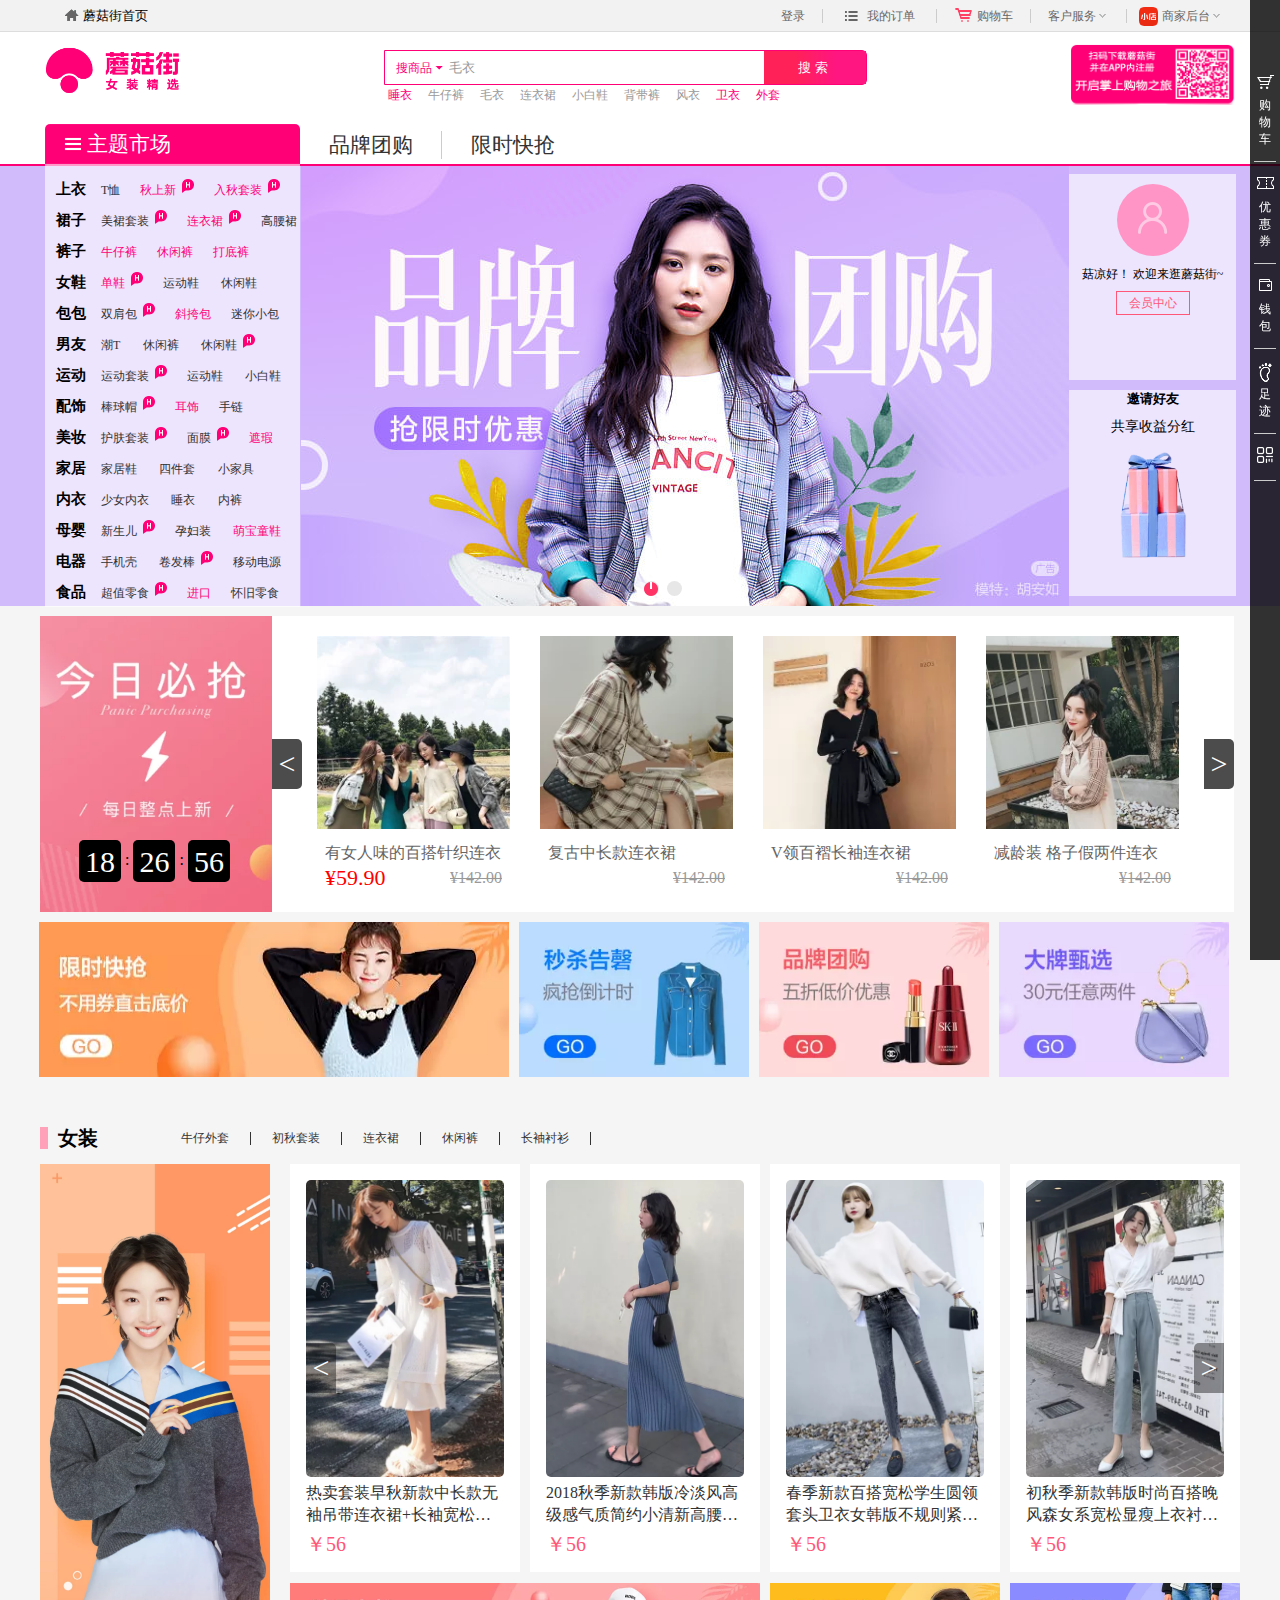
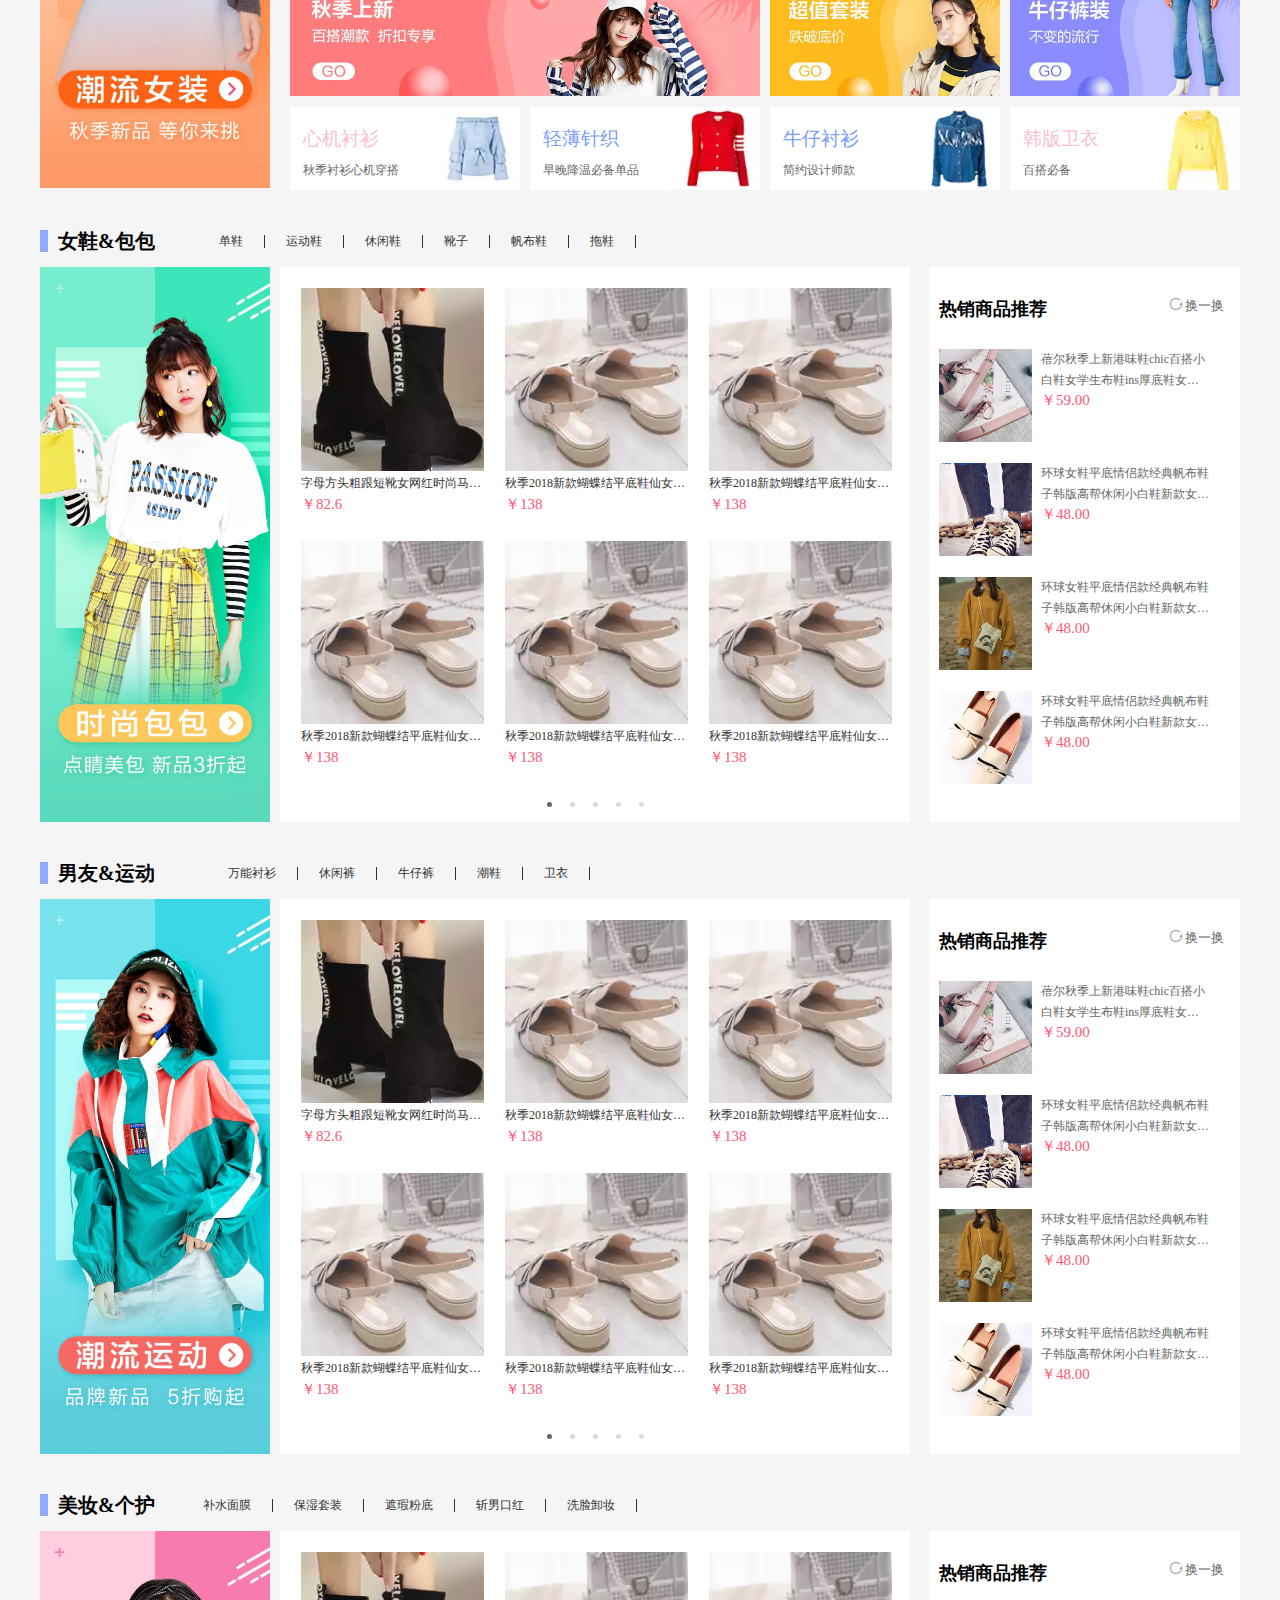
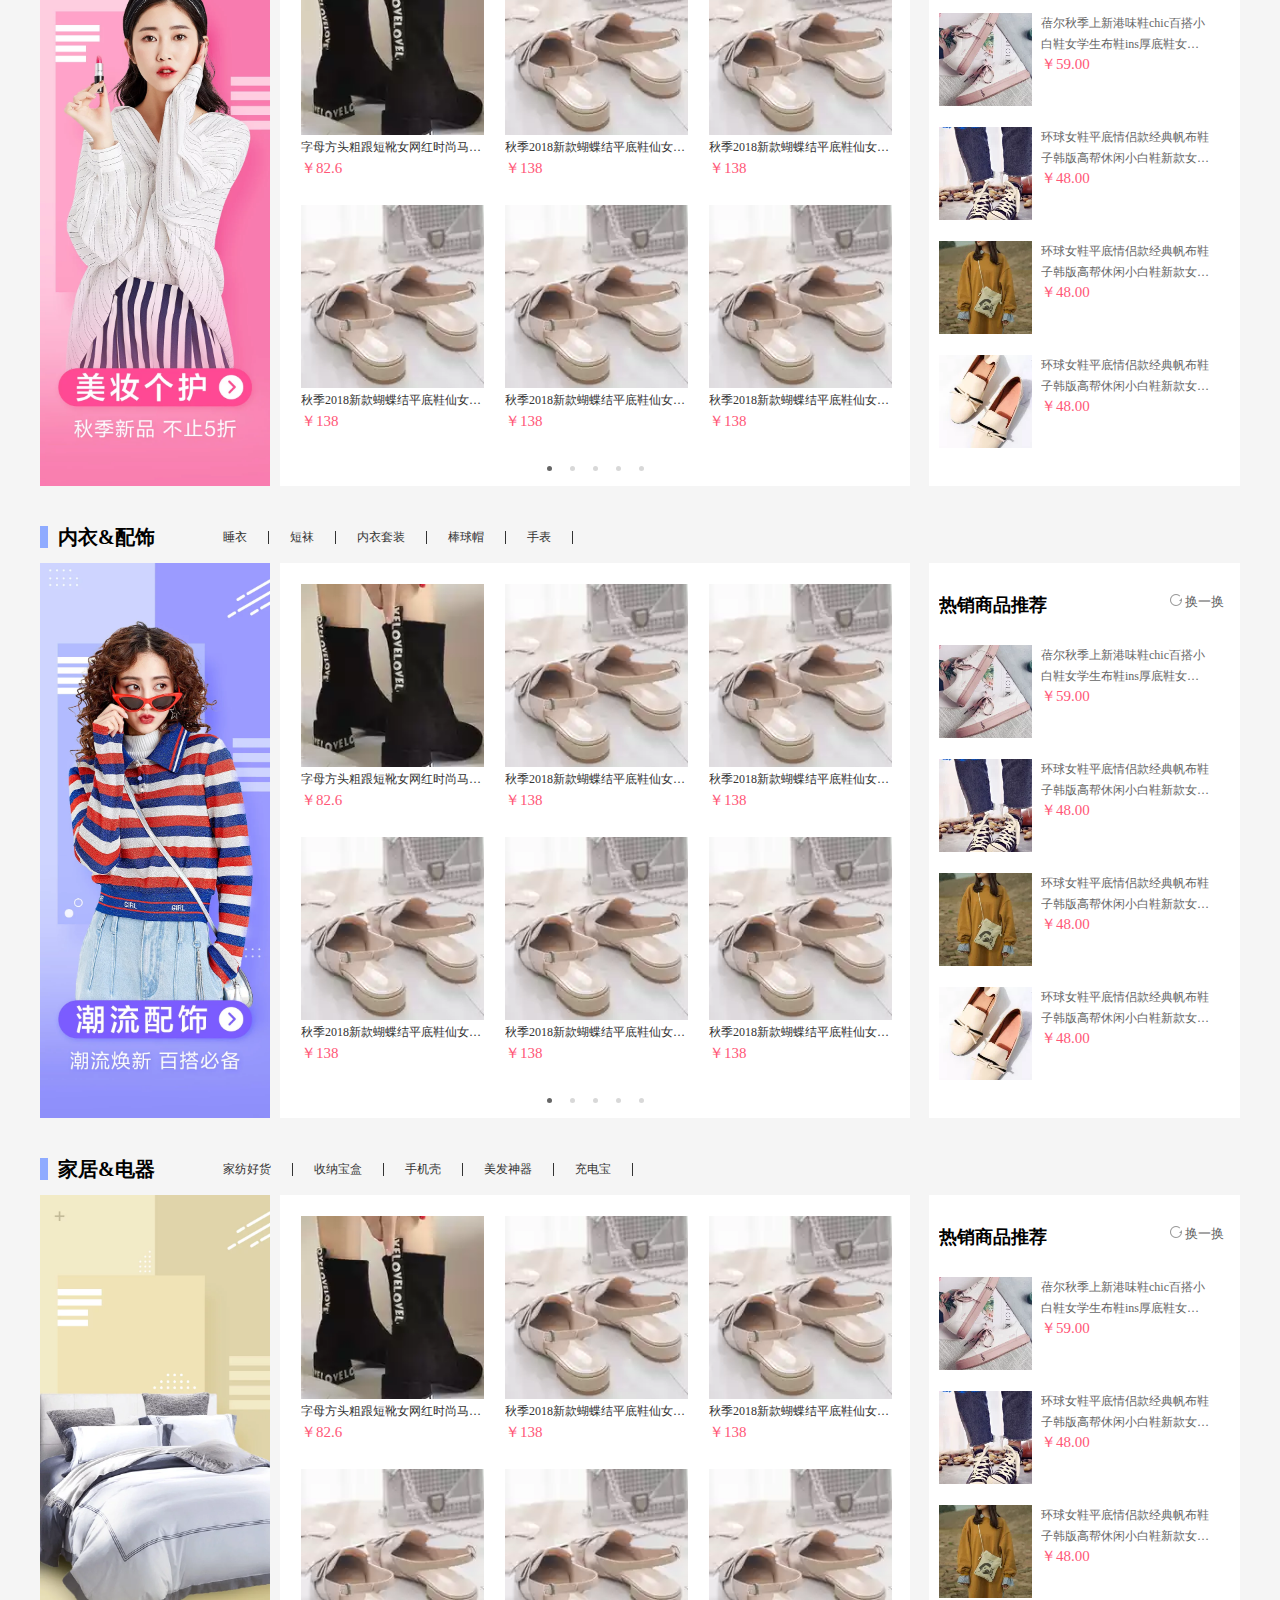
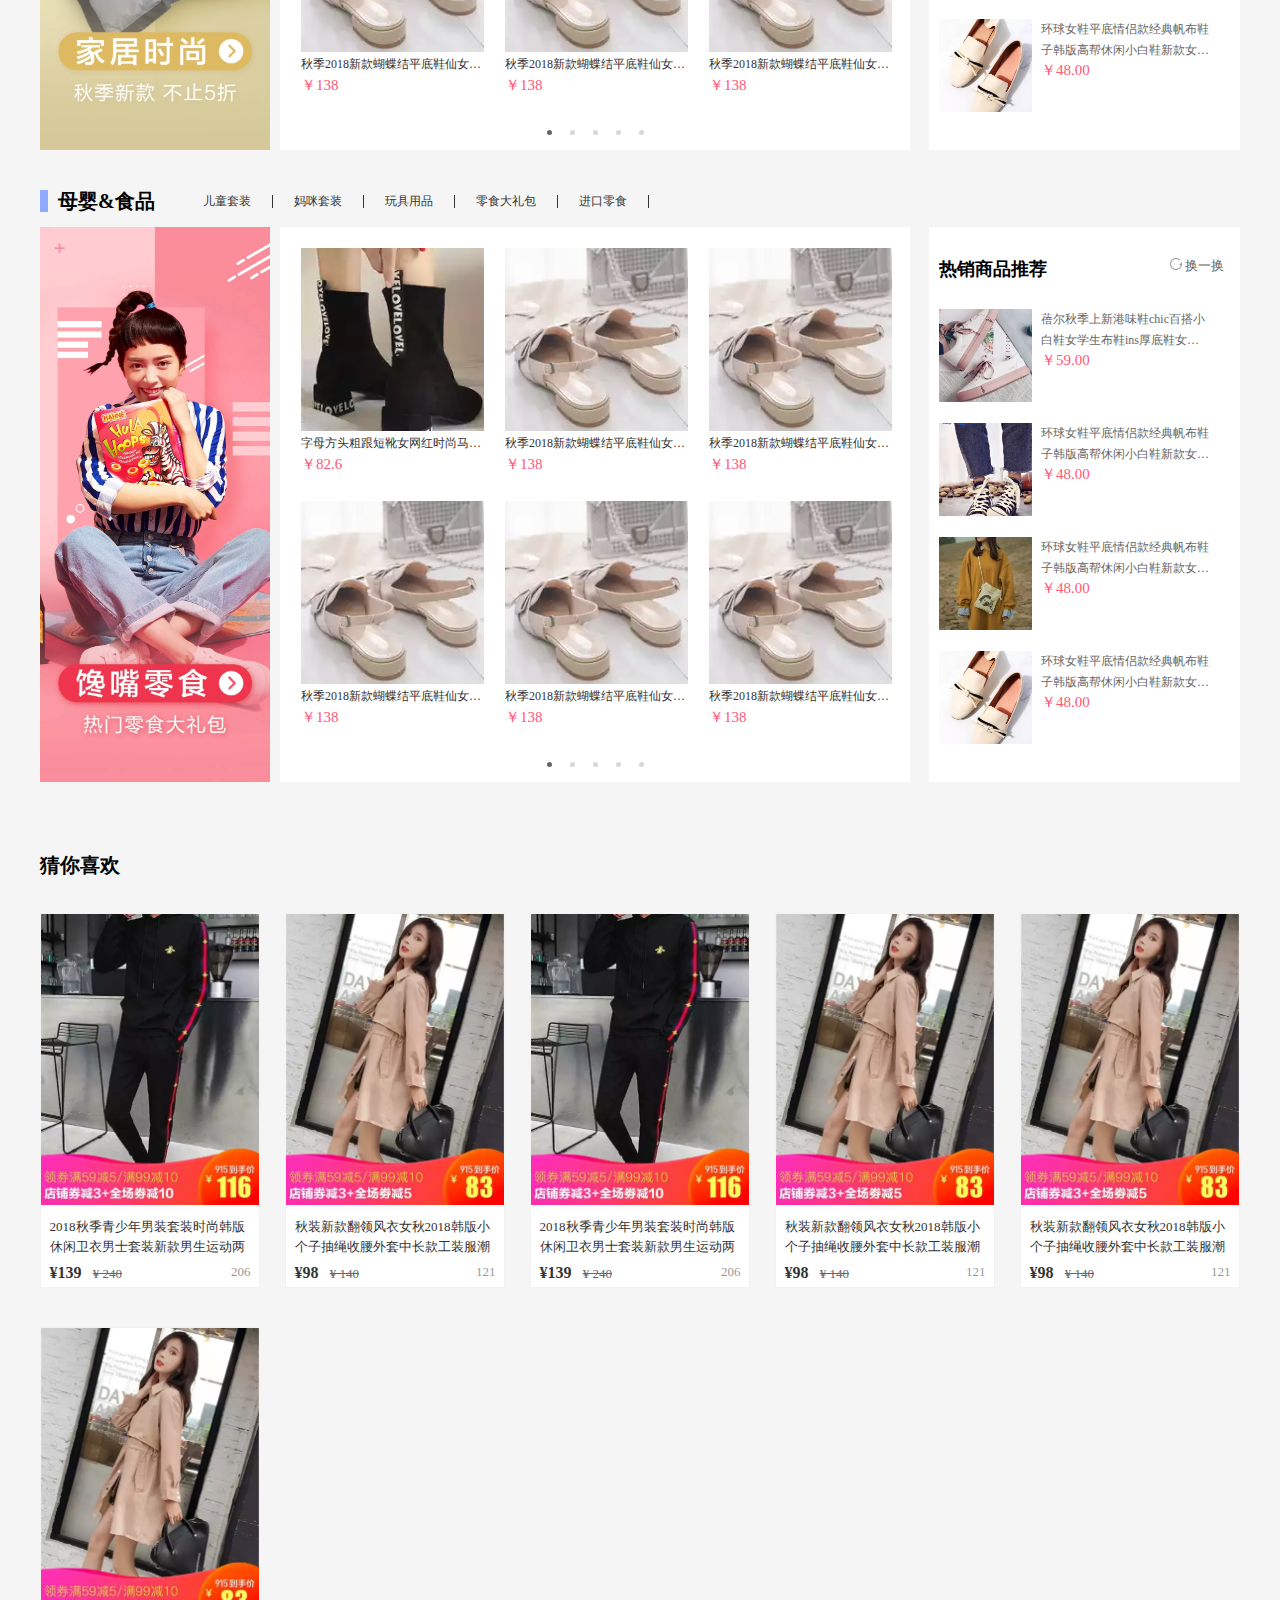
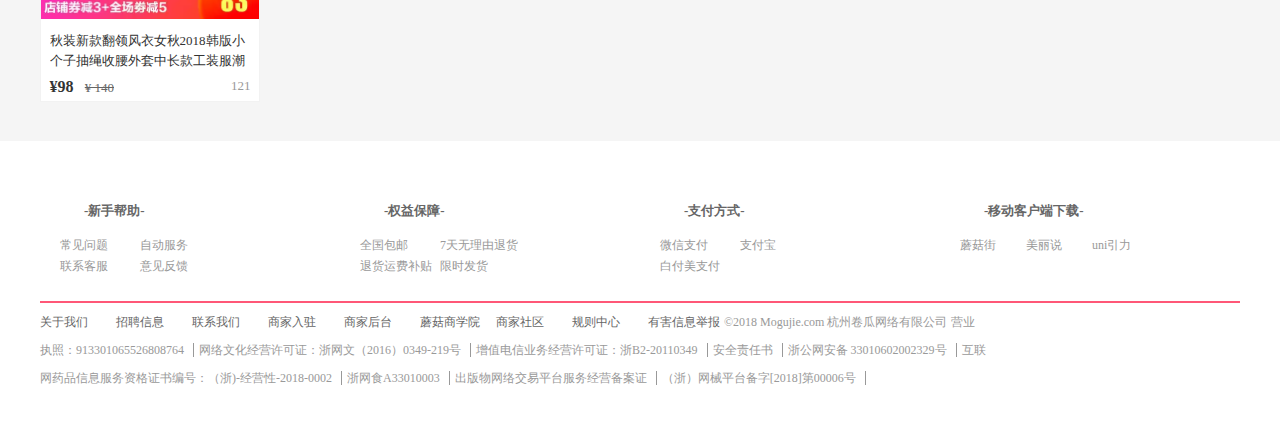
==== commit 44448b45: "2" ====
--- a/html/index.html
+++ b/html/index.html
@@ -4,7 +4,7 @@
 	<meta charset="UTF-8">
 	<title>首页</title>
 	<link rel="stylesheet" href="../css/index.css">
-	<script src="../js/jquery-1.11.1.js"></script>
+	<script src="../js/jquery-1.11.1.js"></script> 
 	<script src="../js/index.js"></script>  
 </head>
 <body>
@@ -16,30 +16,30 @@
 			</span>
 			<ul>
 				<li>	
-					<a href="#"><span class="sprite"></span> 商家后台 <span class="sprite"></span></a>
+					<a href="select.html"><span class="sprite"></span> 商家后台 <span class="sprite"></span></a>
 					<ol class="business">
-						<li><a href="#">管理后台</a></li>
-						<li><a href="#">商家社区</a></li>
-						<li><a href="#">商家培训</a></li>
-						<li><a href="#">市场入驻</a></li>
+						<li><a href="select.html">管理后台</a></li>
+						<li><a href="select.html">商家社区</a></li>
+						<li><a href="select.html">商家培训</a></li>
+						<li><a href="select.html">市场入驻</a></li>
 					</ol>
 				</li>
 				<li class="tw">
-					<a href="#">客户服务 <span  class="sprite"></span></a>	
+					<a href="select.html">客户服务 <span  class="sprite"></span></a>	
 					<ol class="customer">
-						<li><a href="#">消费者服务</a></li>
-						<li><a href="#">商家服务</a></li>
-						<li><a href="#">规则中心</a></li>
+						<li><a href="customer.html">消费者服务</a></li>
+						<li><a href="select.html">商家服务</a></li>
+						<li><a href="select.html">规则中心</a></li>
 					</ol>
 				</li>
 				<li>			
-					<a  href="#"><span  class="sprite"></span> 购物车</a>
+					<a  href="trolley.html"><span  class="sprite"></span> 购物车</a>
 					<ol class="buy">
 						<li>购物车里没有商品！</li>
 					</ol>
 				</li>
 				<li>	
-					<a  href="#"><span  class="sprite"></span> 我的订单</a>
+					<a  href="order.html"><span  class="sprite"></span> 我的订单</a>
 					<ol class="menu">
 						<li></li>
 						<li></li>
@@ -47,7 +47,7 @@
 						<li></li>
 					</ol>
 				</li>
-				<li class="five"><a href="#">登录</a></li>
+				<li class="five"><a href="login.html">登录</a></li>
 			</ul> 
 		</div>
 	</header>
@@ -57,18 +57,1107 @@
 	
 	<div class="search">
 		<aside>
-			<span class="left">
-				<span class="sprite"></span>
-				<span>全部商品分类</span>
-				<span class="sprite"></span>
-			</span>	
+			<div class="theme">
+				<span class="sp-left">
+					<span class="sprite"></span>
+					<span>全部商品分类</span>
+					<span class="sprite"></span>
+				</span>
+				<ol class="theme-bottom div-theme">
+					<li>
+						<span>
+							<a href="select.html"><b>上衣</b></a>
+						</span>
+						<span>
+							<a href="select.html">T恤</a>
+						</span>
+						<span class="pink-pic">
+							<a href="select.html">秋上新 </a>
+							<span class="pic"></span>
+						</span>
+						<span class="pink-pic">
+							<a href="select.html">入秋套装 </a>
+							<span class="pic"></span>
+						</span>
+						<div class="hid-div">
+							<aside class="left">
+								<ul>
+									<li>
+										<div class="fir"><h5>当季热卖</h5><span>更多 ></span></div>
+										<div class="sec">
+											<a href="select.html">秋上新</a>
+											<a href="select.html">oversizeT恤</a>
+											<a href="select.html">T恤</a>
+											<a href="select.html">衬衫</a>
+											<a href="select.html">时尚套装</a>
+											<a href="select.html">背心吊带</a>
+											<a href="select.html">长款T恤</a>
+											<a href="select.html">轻薄针织</a>
+											<a href="select.html">蕾丝top</a>
+											<a href="select.html">防晒衫</a>
+											<a href="select.html">印花T恤</a>
+											<a href="select.html">甜美荷叶边</a>
+											<a href="select.html">秋季雪纺衫</a>
+										</div>
+									</li>
+									<li>
+										<div class="fir"><h5>流行新品</h5><span>更多 ></span></div>
+										<div class="sec">
+											<a href="select.html">防晒衬衫</a>
+											<a href="select.html">时髦露肩</a>
+											<a href="select.html">字母T恤</a>
+											<a href="select.html">轻薄防晒</a>
+											<a href="select.html">短袖T恤</a>
+											<a href="select.html">针织开衫</a>
+											<a href="select.html">牛仔衬衫</a>
+											<a href="select.html">雪纺衫</a>
+											<a href="select.html">短款外套</a>
+											<a href="select.html">海军风</a>
+										</div>
+									</li>
+									<li>
+										<div class="fir"><h5>潮流时尚</h5><span>更多 ></span></div>
+										<div class="sec">
+											<a href="select.html">性感V领</a>
+											<a href="select.html">喇叭袖</a>
+											<a href="select.html">刺绣</a>
+											<a href="select.html">俏皮露肩</a>
+											<a href="select.html">情侣装</a>
+											<a href="select.html">短袖雪纺</a>
+											<a href="select.html">绑带衬衫</a>
+											<a href="select.html">条纹控</a>
+											<a href="select.html">白衬衫</a>
+											<a href="select.html">印花T恤</a>
+											<a href="select.html">一字肩</a>
+											<a href="select.html">显瘦衬衣</a>
+										</div>
+									</li>
+								</ul>
+							</aside>
+							<aside class="right">
+								<b>/猜你喜欢/</b>
+								<ul>
+									<li><a href="goods.html"><img src="../images/001.webp" alt=""><span>秋季新款中长款百搭宽松显瘦长袖复古外套撞色格子后背字母印花衬衣开衫韩版学生翻领排扣衬衫女</span></a></li>
+									<li><a href="goods.html"><img src="../images/002.webp" alt=""><span>2018秋季新款韩版短款蝙蝠袖长袖牛仔酷外套女学生高显瘦百搭bf原宿宽松上衣</span></a></li>
+									<li><a href="goods.html"><img src="../images/003.webp" alt=""><span>小个子风衣女中长款韩版宽松学生bf百搭2018春季新款开学季外套春秋</span></a></li>
+									<li><a href="goods.html"><img src="../images/004.webp" alt=""><span>2018夏季新款原宿BF欧美风学院原宿港味潮印花大码中长款宽松黑色短袖T恤女套头上衣</span></a></li>
+									<li><a href="goods.html"><img src="../images/005.webp" alt=""><span>2018秋冬新款黑色毛呢外套女韩版宽松中长款显瘦收腰呢子大衣</span></a></li>
+									<li><a href="goods.html"><img src="../images/006.webp" alt=""><span>宽松显瘦气质黑色波点V领荷叶边衬衫2018夏季新款韩版女装喇叭袖长袖雪纺衫上衣女潮</span></a></li>
+								</ul>
+							</aside>    
+						</div> <!--隐藏的div-->
+					</li>
+					<li>
+						<span>
+							<a href="select.html"><b>裙子</b></a>
+						</span>
+						<span class="black-pic">
+							<a href="select.html">美裙套装 </a>
+							<span class="pic"></span>
+						</span>
+						<span class="pink-pic">
+							<a href="select.html">连衣裙 </a>
+							<span class="pic"></span>
+						</span>
+						<span class="bla">高腰裙</span>
+						<div class="hid-div">
+							<aside class="left">
+								<ul>
+									<li>
+										<div class="fir"><h5>当季热卖</h5><span>更多 ></span></div>
+										<div class="sec">
+											<a href="select.html">精致连衣裙</a>
+											<a href="select.html">美裙套装</a>
+											<a href="select.html">半身裙</a>
+											<a href="select.html">雪纺裙</a>
+											<a href="select.html">针织裙</a>
+											<a href="select.html">开叉牛仔裙</a>
+											<a href="select.html">蕾丝裙</a>
+											<a href="select.html">高腰裙</a>
+											<a href="select.html">包臀裙</a>
+											<a href="select.html">格纹裙</a>
+											<a href="select.html">鱼尾裙</a>
+											<a href="select.html">印花裙</a>
+											<a href="select.html">伞裙</a>
+											<a href="select.html">卫衣裙</a>
+										</div>
+									</li>
+									<li>
+										<div class="fir"><h5>流行精选</h5><span>更多 ></span></div>
+										<div class="sec">
+											<a href="select.html">毛呢裙</a>
+											<a href="select.html">包臀裙</a>
+											<a href="select.html">衬衫裙</a>
+											<a href="select.html">百褶裙</a>
+											<a href="select.html">收腰裙</a>
+											<a href="select.html">高腰裙</a>
+											<a href="select.html">皮裙</a>
+											<a href="select.html">针织裙</a>
+										</div>
+									</li>
+									<li>
+										<div class="fir"><h5>经典必备</h5><span>更多 ></span></div>
+										<div class="sec">
+											<a href="select.html">鱼尾裙</a>
+											<a href="select.html">背带裙</a>
+											<a href="select.html">半身长裙</a>
+											<a href="select.html">小黑裙</a>
+											<a href="select.html">PU皮裙</a>
+											<a href="select.html">A字裙</a>
+											<a href="select.html">针织裙</a>
+											
+										</div>
+									</li>
+								</ul>
+							</aside>
+							<aside class="right">
+								<b>/猜你喜欢/</b>
+								<ul>
+									<li><a href="goods.html"><img src="../images/021.webp" alt=""><span>秋季新款韩版文艺撞色复古气质露肩个性拉链两穿中长款慵懒风修身显瘦A字裙针织连衣裙女潮</span></a></li>
+									<li><a href="goods.html"><img src="../images/022.webp" alt=""><span>2018秋季女装新品韩版chic港味开叉毛边牛仔裙子女百搭中长款高腰显瘦破洞半身裙A字裙潮</span></a></li>
+									<li><a href="goods.html"><img src="../images/023.webp" alt=""><span>吊带连衣裙女夏2018新款复古通勤高腰显瘦长款裙子中长款收腰薄荷绿A字裙</span></a></li>
+									<li><a href="goods.html"><img src="../images/024.webp" alt=""><span>韩版气质新款V领五分袖纯色高腰褶皱松紧腰百搭短裙雪纺连衣裙</span></a></li>
+									<li><a href="goods.html"><img src="../images/025.webp" alt=""><span>裙子秋装2018新款sukol裙黑色开叉长裙收腰显瘦复古冷淡风连衣裙</span></a></li>
+									<li><a href="goods.html"><img src="../images/026.webp" alt=""><span>小清新学院风连衣裙女夏时尚俏皮减龄娃娃裙韩版宽松T恤裙女夏撞色翻领气质连衣裙显瘦初恋裙子</span></a></li>
+								</ul>
+							</aside>
+						</div>
+					</li>
+					<li>
+						<span>
+							<a href="select.html"><b>裤子</b></a>
+						</span>
+						<span class="pink">
+							<a href="select.html">牛仔裤</a>
+						</span>
+						<span class="pink">
+							<a href="select.html">休闲裤</a>
+						</span>
+						<span class="pink">
+							<a href="select.html">打底裤</a>
+						</span>
+						<div class="hid-div">
+							<aside class="left">
+								<ul>
+									<li>
+										<div class="fir"><h5>当季热卖</h5><span>更多 ></span></div>
+										<div class="sec">
+											<a href="select.html">打底裤</a>
+											<a href="select.html">牛仔裤</a>
+											<a href="select.html">休闲裤</a>
+											<a href="select.html">阔腿裤</a>
+											<a href="select.html">九分裤</a>
+											<a href="select.html">小脚裤</a>
+											<a href="select.html">背带裤</a>
+											<a href="select.html">短裤</a>
+										
+										</div>
+									</li>
+									<li>
+										<div class="fir"><h5>流行精选</h5><span>更多 ></span></div>
+										<div class="sec">
+											<a href="select.html">休闲裤</a>
+											<a href="select.html">破洞牛仔裤</a>
+											<a href="select.html">磨边牛仔裤</a>
+											<a href="select.html">短裤</a>
+											<a href="select.html">连体裤</a>
+											<a href="select.html">直筒裤</a>
+											<a href="select.html">喇叭裤</a>
+											<a href="select.html">宽松牛仔裤</a>
+										</div>
+									</li>
+									<li>
+										<div class="fir"><h5>经典必备</h5><span>更多 ></span></div>
+										<div class="sec">
+											<a href="select.html">阔腿裤</a>
+											<a href="select.html">运动裤</a>
+											<a href="select.html">高腰裤</a>
+											<a href="select.html">条纹裤</a>
+											<a href="select.html">连体裤</a>
+											<a href="select.html">雪纺裤</a>
+											<a href="select.html">裙裤</a>
+											
+										</div>
+									</li>
+								</ul>
+							</aside>
+							<aside class="right">
+								<b>/猜你喜欢/</b>
+								<ul>
+									<li><a href="goods.html"><img src="../images/031.webp" alt=""><span>牛仔裤女ins港味高腰韩版纯色洋气灰色新款长裤子时尚百搭学生chic紧身弹力显瘦牛仔小脚裤</span></a></li>
+									<li><a href="goods.html"><img src="../images/032.webp" alt=""><span>秋季女装韩版字母修身显瘦打底裤小脚裤高腰外穿运动九分裤休闲裤</span></a></li>
+									<li><a href="goods.html"><img src="../images/033.webp" alt=""><span>2018高腰牛仔裤短裤女春夏阔腿裤胖mm宽松大码女装显瘦a字热裤子</span></a></li>
+									<li><a href="goods.html"><img src="../images/034.webp" alt=""><span>ZQ直播 春季新款韩国魔术裤女大码打底裤外穿弹力显瘦黑色裤子</span></a></li>
+									<li><a href="goods.html"><img src="../images/035.webp" alt=""><span>破洞牛仔裤女秋季新款女装韩版ins学生个性百搭高腰不规则小脚裤修身弹力侧开叉毛边九分直筒裤</span></a></li>
+									<li><a href="goods.html"><img src="../images/036.webp" alt=""><span>夏装2018新款女装韩版港味复古休闲百搭原宿风学生显瘦纯色小脚哈伦裤松紧腰休闲九分长裤子潮</span></a></li>
+								</ul>
+							</aside>
+						</div>
+					</li>
+					<li>
+						<span>
+							<a href="select.html"><b>女鞋</b></a>
+						</span>
+						<span class="pink-pic">
+							<a href="select.html">单鞋 </a>
+							<span class="pic"></span>
+						</span>
+						<span class="bla">运动鞋</span>
+						<span class="bla">休闲鞋</span>
+						<div class="hid-div">
+							<aside class="left">
+								<ul>
+									<li>
+										<div class="fir"><h5>人气热销</h5><span>更多 ></span></div>
+										<div class="sec">
+											<a href="select.html">初秋上新</a>
+											<a href="select.html">单鞋</a>
+											<a href="select.html">运动鞋</a>
+											<a href="select.html">休闲鞋</a>
+											<a href="select.html">靴子</a>
+											<a href="select.html">帆布鞋</a>
+											<a href="select.html">小白鞋</a>
+											<a href="select.html">牛津鞋</a>
+											<a href="select.html">圆头鞋</a>
+											<a href="select.html">高跟鞋</a>
+											<a href="select.html">粗跟鞋</a>
+											<a href="select.html">平底鞋</a>
+											<a href="select.html">穆勒鞋</a>
+											<a href="select.html">厚底鞋</a>
+											<a href="select.html">跑步鞋</a>
+										
+										</div>
+									</li>
+									<li>
+										<div class="fir"><h5>热门推荐</h5><span>更多 ></span></div>
+										<div class="sec">
+											<a href="select.html">当季热卖</a>
+											<a href="select.html">一脚蹬</a>
+											<a href="select.html">甜美高跟</a>
+											<a href="select.html">厚底运动</a>
+											<a href="select.html">玛丽珍鞋</a>
+											<a href="select.html">绑带鞋</a>
+											<a href="select.html">浅口鞋</a>
+											<a href="select.html">尖头鞋</a>
+											<a href="select.html">乐福鞋</a>
+											<a href="select.html">奶奶鞋</a>
+											<a href="select.html">方头鞋</a>
+											<a href="select.html">猫跟鞋</a>
+											<a href="select.html">珍珠鞋</a>
+											<a href="select.html">方扣单鞋</a>
+											<a href="select.html">内增高</a>
+										</div>
+									</li>
+									<li>
+										<div class="fir"><h5>经典直击</h5><span>更多 ></span></div>
+										<div class="sec">
+											<a href="select.html">明星同款</a>
+											<a href="select.html">名媛淑女</a>
+											<a href="select.html">森系清新</a>
+											<a href="select.html">韩版运动</a>
+											<a href="select.html">学院休闲</a>
+											<a href="select.html">舒适平底</a>
+											<a href="select.html">学生党</a>
+											<a href="select.html">复古擦色</a>
+											<a href="select.html">情侣款</a>
+											<a href="select.html">系带款</a>
+											<a href="select.html">原宿风</a>
+											<a href="select.html">欧美范</a>
+										
+										</div>
+									</li>
+								</ul>
+							</aside>
+							<aside class="right">
+								<b>/猜你喜欢/</b>
+								<ul>
+									<li><a href="goods.html"><img src="../images/041.webp" alt=""><span>秋季2018新款蝴蝶结平底鞋仙女方头一字扣百搭低跟软妹后空单鞋子</span></a></li>
+									<li><a href="goods.html"><img src="../images/042.webp" alt=""><span>小脏鞋女明星同款小白鞋新款女学院风韩国做旧星星平底休闲鞋女鞋</span></a></li>
+									<li><a href="goods.html"><img src="../images/043.webp" alt=""><span>【偏小一码】韩版风甜美拼色厚底系带运动鞋简便款学生中跟拼接女鞋休闲款跑步鞋增高小白鞋老爹鞋</span></a></li>
+									<li><a href="goods.html"><img src="../images/044.webp" alt=""><span>ins帆布鞋女2018新款学生韩版小白鞋原宿百搭ulzzang板鞋chic鞋子女鞋</span></a></li>
+									<li><a href="goods.html"><img src="../images/045.webp" alt=""><span>学生小白鞋女2018秋季新款甜美刺绣猫咪系带休闲鞋百搭圆头平底懒人鞋ins女鞋</span></a></li>
+									<li><a href="goods.html"><img src="../images/046.webp" alt=""><span>2018韩版百搭跑步鞋ulzzang原宿ins超火运动鞋女zipper老爹鞋小白鞋网红款</span></a></li>
+								</ul>
+							</aside>
+						</div>
+					</li>
+					<li>
+						<span>
+							<a href="select.html"><b>包包</b></a>
+						</span>
+						<span class="black-pic">
+							<a href="select.html">双肩包 </a>
+							<span class="pic"></span>
+						</span>
+						<span class="pink">
+							<a href="select.html">斜挎包</a>
+						</span>
+						<span class="bla">迷你小包</span>
+						<div class="hid-div">
+							<aside class="left">
+								<ul>
+									<li>
+										<div class="fir"><h5>热门</h5><span>更多 ></span></div>
+										<div class="sec">
+											<a href="select.html">新品</a>
+											<a href="select.html">双肩包</a>
+											<a href="select.html">斜挎包</a>
+											<a href="select.html">手提包</a>
+											<a href="select.html">单肩包</a>
+											<a href="select.html">百搭大包</a>
+											<a href="select.html">迷你小包</a>
+											<a href="select.html">旅行箱包</a>
+											<a href="select.html">女士钱包</a>
+											<a href="select.html">男士钱包</a>
+											<a href="select.html">香风链条</a>
+											<a href="select.html">手拿包</a>
+										</div>
+									</li>
+									<li>
+										<div class="fir"><h5>款式</h5><span>更多 ></span></div>
+										<div class="sec">
+											<a href="select.html">双肩包</a>
+											<a href="select.html">斜挎包</a>
+											<a href="select.html">单肩包</a>
+											<a href="select.html">手提包</a>
+											<a href="select.html">钱包</a>
+											<a href="select.html">旅行箱</a>
+											<a href="select.html">手拿包</a>
+											<a href="select.html">帆布包</a>
+											<a href="select.html">mini小包</a>
+										</div>
+									</li>
+									<li>
+										<div class="fir"><h5>流行</h5><span>更多 ></span></div>
+										<div class="sec">
+											<a href="select.html">链条包</a>
+											<a href="select.html">贝壳包</a>
+											<a href="select.html">水桶包</a>
+											<a href="select.html">方形包</a>
+											<a href="select.html">复古包</a>
+											<a href="select.html">卡通包</a>
+											<a href="select.html">铆钉包</a>
+											<a href="select.html">邮差包</a>
+											<a href="select.html">子母包</a>
+											<a href="select.html">印花包</a>
+										</div>
+									</li>
+								</ul>
+							</aside>
+							<aside class="right">
+								<b>/猜你喜欢/</b>
+								<ul>
+									<li><a href="goods.html"><img src="../images/051.webp" alt=""><span>韩版单肩托特包大包包简约斜挎包购物袋韩国学生休闲女包大容量潮</span></a></li>
+									<li><a href="goods.html"><img src="../images/052.webp" alt=""><span>日系软妹可爱卡通猫咪少女萌妹小浣熊毛绒珍珠链条斜挎包手机包女</span></a></li>
+									<li><a href="goods.html"><img src="../images/053.webp" alt=""><span>迷你双肩包女2018新品日系小清新皮质多功能小背包潮简约休闲单肩斜挎小包</span></a></li>
+									<li><a href="goods.html"><img src="../images/054.webp" alt=""><span>复古文艺大包包女2018新款潮韩版简约百搭斜挎时尚大容量风琴包单肩包</span></a></li>
+									<li><a href="goods.html"><img src="../images/055.webp" alt=""><span>2018年新款旅行化妆包韩国小号便携女化妆袋手拿大容量简约随身化妆品收纳包</span></a></li>
+									<li><a href="goods.html"><img src="../images/056.webp" alt=""><span>2017新款女包单肩包韩版时尚休闲大包包女大容量手提包磨砂托</span></a></li>
+								</ul>
+							</aside>
+						</div>
+					</li>
+					<li>      <!--第六个-->
+						<span>
+							<a href="select.html"><b>男友</b></a>
+						</span>
+						<span class="bla">潮T</span>
+						<span class="bla">休闲裤</span>
+						<span class="black-pic">
+							<a href="select.html">休闲鞋</a>
+							<span class="pic"></span>
+						</span>
+						<div class="hid-div">
+							<aside class="left">
+								<ul>
+									<li>
+										<div class="fir"><h5>当季热卖</h5><span>更多 ></span></div>
+										<div class="sec">
+											<a href="select.html">秋上新</a>
+											<a href="select.html">休闲裤</a>
+											<a href="select.html">衬衫</a>
+											<a href="select.html">休闲鞋</a>
+											<a href="select.html">T恤</a>
+											<a href="select.html">牛仔裤</a>
+											<a href="select.html">情侣装</a>
+											<a href="select.html">时尚套装</a>
+											<a href="select.html">男袜</a>
+											<a href="select.html">贴身内裤</a>
+											<a href="select.html">凉拖鞋</a>
+										</div>
+									</li>
+									<li>
+										<div class="fir"><h5>人气单品</h5><span>更多 ></span></div>
+										<div class="sec">
+											<a href="select.html">九分裤</a>
+											<a href="select.html">厚底增高</a>
+											<a href="select.html">牛仔外套</a>
+											<a href="select.html">防晒风衣</a>
+											<a href="select.html">口号标语</a>
+											<a href="select.html">印花T恤</a>
+											<a href="select.html">休闲西装</a>
+											<a href="select.html">板鞋</a>
+											<a href="select.html">运动鞋</a>
+											<a href="select.html">破洞牛仔裤</a>
+											<a href="select.html">夹克外套</a>
+											<a href="select.html">帆布鞋</a>
+											<a href="select.html">西装裤</a>
+										</div>
+									</li>
+									<li>
+										<div class="fir"><h5>潮流元素</h5><span>更多 ></span></div>
+										<div class="sec">
+											<a href="select.html">单宁风</a>
+											<a href="select.html">约会装</a>
+											<a href="select.html">基本款</a>
+											<a href="select.html">中国风</a>
+											<a href="select.html">品质购</a>
+											<a href="select.html">条纹装</a>
+											<a href="select.html">印花刺绣</a>
+											<a href="select.html">侧边织带</a>
+											<a href="select.html">一脚蹬</a>
+											<a href="select.html">束脚裤</a>
+											<a href="select.html">破洞风</a>
+										</div>
+									</li>
+								</ul>
+							</aside>
+							<aside class="right">
+								<b>/猜你喜欢/</b>
+								<ul>
+									<li><a href="goods.html"><img src="../images/061.webp" alt=""><span>人字拖男夏防滑平底跟男女情侣女凉拖休闲夹脚拖鞋男士沙滩鞋</span></a></li>
+									<li><a href="goods.html"><img src="../images/062.webp" alt=""><span>【四季款】高帮帆布鞋女情侣款小白鞋男休闲鞋男生鞋子韩版潮流男鞋夏季透气板鞋学生潮鞋</span></a></li>
+									<li><a href="goods.html"><img src="../images/063.webp" alt=""><span>2018秋季新品男士修身牛仔裤男复古黑色时尚百搭青年松紧腰系抽绳休闲韩版长裤子潮</span></a></li>
+									<li><a href="goods.html"><img src="../images/064.webp" alt=""><span>秋季新款男士长袖T恤韩版潮流圆领帅修身衣服学生卫衣男上衣男装薄款男T恤2018秋衣打底衫</span></a></li>
+									<li><a href="goods.html"><img src="../images/065.webp" alt=""><span>夏季短袖白衬衫男士修身纯色商务工装职业正装衬衣加大码男装寸衫</span></a></li>
+									<li><a href="goods.html"><img src="../images/066.webp" alt=""><span>春夏新款潮流韩版裤子男士夏季韩版潮流运动裤九分裤小脚裤哈伦裤修身休闲裤</span></a></li>
+								</ul>
+							</aside>
+						</div>
+
+					</li>
+					<li>    <!--第七部分-->
+						<span>
+							<a href="select.html"><b>运动</b></a>
+						</span>
+						<span class="black-pic">
+							<a href="select.html">运动套装 </a>
+							<span class="pic"></span>
+						</span>
+						<span class="bla">运动鞋</span>	
+						<span class="bla">小白鞋</span>
+						<div class="hid-div">
+							<aside class="left">
+								<ul>
+									<li>
+										<div class="fir"><h5>人气精选</h5><span>更多 ></span></div>
+										<div class="sec">
+											<a href="select.html">热辣泳装</a>
+											<a href="select.html">百搭卫衣</a>
+											<a href="select.html">运动套装</a>
+											<a href="select.html">厚底运动鞋</a>
+											<a href="select.html">跑鞋</a>
+											<a href="select.html">帆布鞋</a>
+											<a href="select.html">小白鞋</a>
+											<a href="select.html">情侣款</a>
+										
+										</div>
+									</li>
+									<li>
+										<div class="fir"><h5>火爆热卖</h5><span>更多 ></span></div>
+										<div class="sec">
+											<a href="select.html">跑步鞋</a>
+											<a href="select.html">休闲板鞋</a>
+											<a href="select.html">运动靴</a>
+											<a href="select.html">人气套装</a>
+											<a href="select.html">毛衣线衫</a>
+											<a href="select.html">运动内衣</a>
+											<a href="select.html">运动裤</a>
+											<a href="select.html">明星同款</a>
+											<a href="select.html">户外服装</a>
+											<a href="select.html">瑜伽必备</a>
+											<a href="select.html">体重秤</a>
+											<a href="select.html">减脂神器</a>
+											<a href="select.html">小型装备</a>
+											<a href="select.html">大型装备</a>
+											<a href="select.html">拉力器</a>
+										
+										</div>
+									</li>
+									<li>
+										<div class="fir"><h5>品牌专柜</h5><span>更多 ></span></div>
+										<div class="sec">
+											<a href="select.html">耐克</a>
+											<a href="select.html">阿迪达斯</a>
+											<a href="select.html">New Balance</a>
+											<a href="select.html">Puma</a>
+											<a href="select.html">VANS</a>
+											<a href="select.html">匡威</a>
+											<a href="select.html">安踏</a>
+											<a href="select.html">特步</a>
+											<a href="select.html">乔丹</a>
+											<a href="select.html">鸿星尔克</a>
+											<a href="select.html">回力</a>
+											<a href="select.html">亦美珊</a>
+											<a href="select.html">全部品牌</a>
+										</div>
+									</li>
+								</ul>
+							</aside>
+							<aside class="right">
+								<b>/猜你喜欢/</b>
+								<ul>
+									<li><a href="goods.html"><img src="../images/071.webp" alt=""><span>Vans范斯男鞋女鞋2018新款黑白棋低帮轻便滑板休闲鞋VN0A38EMQ9B</span></a></li>
+									<li><a href="goods.html"><img src="../images/072.webp" alt=""><span>森茂秋季新品ins鞋子女鞋休闲跑步鞋老爹鞋原宿厚底运动鞋韩版百搭</span></a></li>
+									<li><a href="goods.html"><img src="../images/073.webp" alt=""><span>新款瑜伽服运动套装女时尚休闲服专业健身服速干训练跑步五件套</span></a></li>
+									<li><a href="goods.html"><img src="../images/074.webp" alt=""><span>Vans范斯春夏季女鞋明星款滑板鞋百搭运动休闲马龙色板鞋</span></a></li>
+									<li><a href="goods.html"><img src="../images/075.webp" alt=""><span>Nike Air M2K Tekno耐克男女鞋跑鞋复古老爹鞋AO3108-001</span></a></li>
+									<li><a href="goods.html"><img src="../images/076.webp" alt=""><span>ins超火小白鞋女2018夏季新款原宿百搭平底系带帆布鞋透气低帮学生鞋韩版街拍港风休闲板鞋</span></a></li>
+								</ul>
+							</aside>
+						</div>
+		
+					</li>
+					<li>   <!--第八部分-->
+						<span>
+							<a href="select.html"><b>配饰</b></a>
+						</span>
+						<span class="black-pic">
+							<a href="select.html">棒球帽 </a>
+							<span class="pic"></span>
+						</span>
+						<span class="pink">
+							<a href="">耳饰</a>
+						</span>
+						<span class="bla">手链</span>
+						<div class="hid-div">
+							<aside class="left">
+								<ul>
+									<li>
+										<div class="fir"><h5>当季热卖</h5><span>更多 ></span></div>
+										<div class="sec">
+											<a href="select.html">当季热卖</a>
+											<a href="select.html">手表</a>
+											<a href="select.html">锁骨链</a>
+											<a href="select.html">帽子</a>
+											<a href="select.html">发饰</a>
+											<a href="select.html">戒指</a>
+											<a href="select.html">眼镜框</a>
+											<a href="select.html">耳饰</a>
+											<a href="select.html">棒球帽</a>
+											<a href="select.html">手链</a>
+											<a href="select.html">墨镜</a>
+											<a href="select.html">耳钉</a>
+											<a href="select.html">男士手表</a>
+											<a href="select.html">皮带</a>
+										</div>
+									</li>
+									<li>
+										<div class="fir"><h5>潮流速递</h5><span>更多 ></span></div>
+										<div class="sec">
+											<a href="select.html">几何项链</a>
+											<a href="select.html">情侣手表</a>
+											<a href="select.html">银饰</a>
+											<a href="select.html">发箍</a>
+											<a href="select.html">吊坠</a>
+											<a href="select.html">组合戒指</a>
+											<a href="select.html">手镯</a>
+											<a href="select.html">颈链</a>
+											<a href="select.html">渔夫帽</a>
+											<a href="select.html">脚链</a>
+											<a href="select.html">男士墨镜</a>
+										</div>
+									</li>
+									<li>
+										<div class="fir"><h5>特色饰品</h5><span>更多 ></span></div>
+										<div class="sec">
+											<a href="select.html">轻奢珠宝</a>
+											<a href="select.html">腰带</a>
+											<a href="select.html">胸针</a>
+											<a href="select.html">假领子</a>
+											<a href="select.html">新娘配饰</a>
+											<a href="select.html">假发</a>
+											<a href="select.html">钥匙扣</a>
+											<a href="select.html">纹身贴</a>
+										</div>
+									</li>
+								</ul>
+							</aside>
+							<aside class="right">
+								<b>/猜你喜欢/</b>
+								<ul>
+									<li><a href="goods.html"><img src="../images/081.webp" alt=""><span>【180个】发饰发卡发夹边夹头饰黑色一字刘海发箍夹子卡子顶夹</span></a></li>
+									<li><a href="goods.html"><img src="../images/082.webp" alt=""><span>2018新款韩版手表女士防水时尚款皮带潮流女款水钻休闲女表</span></a></li>
+									<li><a href="goods.html"><img src="../images/083.webp" alt=""><span>帕森偏光太阳镜 女士个性金属猫眼炫彩膜大框潮墨镜 圆脸墨镜太阳镜</span></a></li>
+									<li><a href="goods.html"><img src="../images/084.webp" alt=""><span>韩版全框复古眼镜框女潮圆形大框文艺金属圆脸防辐射平光镜架男</span></a></li>
+									<li><a href="goods.html"><img src="../images/085.webp" alt=""><span>威龙时尚潮流皮带学生手表韩版简约休闲男士手表大表盘防水石英表</span></a></li>
+									<li><a href="goods.html"><img src="../images/086.webp" alt=""><span>石榴石圆珠手链纯银简约甜美森林系学生手环清新生日礼物饰品</span></a></li>
+								</ul>
+							</aside>
+						</div>
+					</li>
+					<li>
+						<span>
+							<a href="select.html"><b>美妆</b></a>
+						</span>
+						<span class="black-pic">
+							<a href="select.html">护肤套装 </a>
+							<span class="pic"></span>
+						</span>
+						<span class="black-pic">
+							<a href="select.html">面膜 </a>
+							<span class="pic"></span>
+						</span>
+						<span class="pink">
+							<a href="">遮瑕</a>
+						</span>
+						<div class="hid-div">
+							<aside class="left">
+								<ul>
+									<li>
+										<div class="fir"><h5>必备护肤</h5><span>更多 ></span></div>
+										<div class="sec">
+											<a href="select.html">保湿补水</a>
+											<a href="select.html">美白淡斑</a>
+											<a href="select.html">洁面</a>
+											<a href="select.html">人气面膜</a>
+											<a href="select.html">水乳</a>
+											<a href="select.html">眼唇护理</a>
+											<a href="select.html">T区护理</a>
+											<a href="select.html">护唇膏</a>
+											<a href="select.html">精华</a>
+											<a href="select.html">护肤套装</a>
+											<a href="select.html">防晒</a>
+											<a href="select.html">男士护肤</a>
+											
+										</div>
+									</li>
+									<li>
+										<div class="fir"><h5>潮流彩妆</h5><span>更多 ></span></div>
+										<div class="sec">
+											<a href="select.html">妆前隔离</a>
+											<a href="select.html">BB霜</a>
+											<a href="select.html">遮瑕粉底</a>
+											<a href="select.html">腮红</a>
+											<a href="select.html">阴影高光</a>
+											<a href="select.html">定妆散粉</a>
+											<a href="select.html">口红</a>
+											<a href="select.html">眼妆</a>
+											<a href="select.html">眉笔</a>
+											<a href="select.html">美妆工具</a>
+											<a href="select.html">彩妆套装</a>
+											<a href="select.html">香水</a>
+											<a href="select.html">指甲油</a>
+										</div>
+									</li>
+									<li>
+										<div class="fir"><h5>个人护理</h5><span>更多 ></span></div>
+										<div class="sec">
+											<a href="select.html">洗发护发</a>
+											<a href="select.html">烫染造型</a>
+											<a href="select.html">沐浴露</a>
+											<a href="select.html">身体乳</a>
+											<a href="select.html">全身呵护</a>
+											<a href="select.html">手足护理</a>
+											<a href="select.html">美胸瘦身</a>
+											<a href="select.html">口腔护理</a>
+											<a href="select.html">卫生巾</a>
+											<a href="select.html">脱毛膏</a>
+										</div>
+									</li>
+								</ul>
+							</aside>
+							<aside class="right">
+								<b>/猜你喜欢/</b>
+								<ul>
+									<li><a href="goods.html"><img src="../images/091.webp" alt=""><span>杨幂同款CC棒抖音同款气垫bb霜气垫cc正品棒bb霜cc棒遮瑕持久防水遮瑕粉妆棒遮瑕修容棒</span></a></li>
+									<li><a href="goods.html"><img src="../images/092.webp" alt=""><span>素萃温和护肤品套装学生美白祛斑锁水保湿滋润提亮细致毛孔乳液爽肤水化妆品套装</span></a></li>
+									<li><a href="goods.html"><img src="../images/093.webp" alt=""><span>自然堂面膜补水保湿亮润面膜贴收缩毛孔滋润免洗面膜10片</span></a></li>
+									<li><a href="goods.html"><img src="../images/094.webp" alt=""><span>10片送2片】正品蒸汽眼膜缓解眼疲劳温热敷眼罩薰衣草去黑眼圈去细纹紧致补水学生护眼膜贴片装</span></a></li>
+									<li><a href="goods.html"><img src="../images/095.webp" alt=""><span>【送眉卡】眉笔双头自动正品防汗防水防脱妆眉粉初学者棕色带眉刷</span></a></li>
+									<li><a href="goods.html"><img src="../images/096.webp" alt=""><span>买一支送一支！卖狗抖音颜九雅邦粉管口红保湿不掉色姑奶奶限量学生山款君不离平价替代少女不沾杯</span></a></li>
+								</ul>
+							</aside>
+						</div>
+					</li>
+					<li>
+						<span>
+							<a href="select.html"><b>家居</b></a>
+						</span>
+						<span class="bla">家居鞋</span>
+						<span class="bla">四件套</span>
+						<span class="bla">小家具</span>
+						<div class="hid-div">
+							<aside class="left">
+								<ul>
+									<li>
+										<div class="fir"><h5>家纺布艺</h5><span>更多 ></span></div>
+										<div class="sec">
+											<a href="select.html">四件套</a>
+											<a href="select.html">沙发垫</a>
+											<a href="select.html">空调被</a>
+											<a href="select.html">抱枕</a>
+											<a href="select.html">枕头</a>
+											<a href="select.html">地毯地垫</a>
+											<a href="select.html">床幔</a>
+											<a href="select.html">床垫</a>
+											<a href="select.html">坐垫</a>
+											<a href="select.html">毯子</a>
+											<a href="select.html">窗帘</a>
+											<a href="select.html">被套</a>
+											<a href="select.html">餐桌布艺</a>
+										</div>
+									</li>
+									<li>
+										<div class="fir"><h5>家具家饰</h5><span>更多 ></span></div>
+										<div class="sec">
+											<a href="select.html">简易衣柜</a>
+											<a href="select.html">墙贴</a>
+											<a href="select.html">鞋架</a>
+											<a href="select.html">摆件</a>
+											<a href="select.html">电脑桌</a>
+											<a href="select.html">绿植盆栽</a>
+											<a href="select.html">镜子</a>
+											<a href="select.html">仿真花</a>
+											<a href="select.html">闹钟</a>
+											<a href="select.html">相片墙</a>
+											<a href="select.html">香薰</a>
+											<a href="select.html">衣帽架</a>
+											<a href="select.html">花架</a>
+											<a href="select.html">DIY</a>
+											<a href="select.html">鲜花速递</a>
+											<a href="select.html">沙发</a>
+										</div>
+									</li>
+									<li>
+										<div class="fir"><h5>居家日用</h5><span>更多 ></span></div>
+										<div class="sec">
+											<a href="select.html">保温杯</a>
+											<a href="select.html">收纳盒</a>
+											<a href="select.html">晴雨伞</a>
+											<a href="select.html">收纳箱</a>
+											<a href="select.html">毛绒玩具</a>
+											<a href="select.html">心机小物</a>
+											<a href="select.html">桌面收纳</a>
+											<a href="select.html">衣物护理</a>
+											<a href="select.html">防护用品</a>
+											<a href="select.html">脏衣篓</a>
+											<a href="select.html">毛巾/浴巾</a>
+											<a href="select.html">情趣用品</a>
+										
+										</div>
+									</li>
+								</ul>
+							</aside>
+							<aside class="right">
+								<b>/猜你喜欢/</b>
+								<ul>
+									<li><a href="goods.html"><img src="../images/101.webp" alt=""><span>仿藤编桌面多格化妆品遥控器收纳盒 办公桌面杂物分类塑料整理盒</span></a></li>
+									<li><a href="goods.html"><img src="../images/102.webp" alt=""><span>植护 手帕纸小包纸巾餐巾纸抽纸面纸3条30包</span></a></li>
+									<li><a href="goods.html"><img src="../images/103.webp" alt=""><span>【27包18包8包】佳益本色抽纸整箱批发3层300张/包纸巾不漂白餐巾纸面巾纸家庭装卫生纸</span></a></li>
+									<li><a href="goods.html"><img src="../images/104.webp" alt=""><span>实木欧式穿衣镜试衣镜服装店镜子全身镜落地镜壁挂镜两用特价包邮</span></a></li>
+									<li><a href="goods.html"><img src="../images/105.webp" alt=""><span>分层抽屉式文胸内裤袜子内衣大收纳盒布艺 宿舍内衣裤收纳箱子</span></a></li>
+									<li><a href="goods.html"><img src="../images/106.webp" alt=""><span>清新可爱立体猫咪耳朵束发带洗脸头带化妆敷面膜发套卖萌发饰包邮</span></a></li>
+								</ul>
+							</aside>
+						</div>
+					</li>
+					<li>   <!--十一部分-->
+						<span>
+							<a href="select.html"><b>内衣</b></a>
+						</span>
+						<span class="bla">少女内衣</span>
+						<span class="bla">睡衣</span>
+						<span class="bla">内裤</span>
+						<div class="hid-div">
+							<aside class="left">
+								<ul>
+									<li>
+										<div class="fir"><h5>内衣</h5><span>更多 ></span></div>
+										<div class="sec">
+											<a href="select.html">文胸套装</a>
+											<a href="select.html">调整型内衣</a>
+											<a href="select.html">文胸</a>
+											<a href="select.html">内裤</a>
+											<a href="select.html">无痕内衣</a>
+											<a href="select.html">运动内衣</a>
+											<a href="select.html">卡通内裤</a>
+											<a href="select.html">打底内搭</a>
+											<a href="select.html">情趣内衣</a>
+										</div>
+									</li>
+									<li>
+										<div class="fir"><h5>家居睡衣</h5><span>更多 ></span></div>
+										<div class="sec">
+											<a href="select.html">睡衣套装</a>
+											<a href="select.html">家居服</a>
+											<a href="select.html">睡裙</a>
+											<a href="select.html">情侣睡衣</a>
+											<a href="select.html">睡袍</a>
+											<a href="select.html">甜美家居服</a>
+											<a href="select.html">性感睡衣</a>
+											<a href="select.html">长袖睡衣</a>
+										</div>
+									</li>
+									<li>
+										<div class="fir"><h5>袜子</h5><span>更多 ></span></div>
+										<div class="sec">
+											<a href="select.html">堆堆袜</a>
+											<a href="select.html">短袜</a>
+											<a href="select.html">瘦腿袜</a>
+											<a href="select.html">丝袜</a>
+											<a href="select.html">打底袜</a>
+											<a href="select.html">中筒袜</a>
+											<a href="select.html">船袜</a>
+										</div>
+									</li>
+								</ul>
+							</aside>
+							<aside class="right">
+								<b>/猜你喜欢/</b>
+								<ul>
+									<li><a href="goods.html"><img src="../images/111.webp" alt=""><span>美人无痕薄款束腰束胸收腹连体塑身衣产后减肚子弹力美体瘦身衣收腹带减肥女</span></a></li>
+									<li><a href="goods.html"><img src="../images/112.webp" alt=""><span>【5双】袜子女隐形浅口船袜全棉百搭纯色女船袜布标纯棉日系短袜</span></a></li>
+									<li><a href="goods.html"><img src="../images/113.webp" alt=""><span>美背抹胸夏天运动吊带背心女降落伞无缝内衣带胸垫字母无钢圈打底防走光学生少女文胸</span></a></li>
+									<li><a href="goods.html"><img src="../images/114.webp" alt=""><span>仿真丝睡衣女士夏秋季纯色V领性感休闲套装两件套韩版宽松长袖长裤家居服丝绸女-可外穿</span></a></li>
+									<li><a href="goods.html"><img src="../images/115.webp" alt=""><span>【七条装】礼盒装 纯棉女士内裤 糖果色纯色 全棉三角裤</span></a></li>
+									<li><a href="goods.html"><img src="../images/116.webp" alt=""><span>3双装袜子潮流女韩国高腰个性中长款街头韩版夏天学院风堆堆袜百搭</span></a></li>
+								</ul>
+							</aside>
+						</div>
+					</li>
+					<li>
+						<span>
+							<a href="select.html"><b>母婴</b></a>
+						</span>
+						<span class="black-pic">
+							<a href="select.html">新生儿 </a>
+							<span class="pic"></span>
+						</span>
+						<span>孕妇装</span>
+						<span class="pink">
+							<a href="">萌宝童鞋</a>
+						</span>
+						<div class="hid-div">
+							<aside class="left">
+								<ul>
+									<li>
+										<div class="fir"><h5>当季热卖</h5><span>更多 ></span></div>
+										<div class="sec">
+											<a href="select.html">孕妇装</a>
+											<a href="select.html">托腹裤</a>
+											<a href="select.html">童装</a>
+											<a href="select.html">孕妇裙</a>
+											<a href="select.html">运动鞋</a>
+											<a href="select.html">孕妈护肤</a>
+											<a href="select.html">毛绒玩具</a>
+											<a href="select.html">靴子</a>
+											<a href="select.html">家居服</a>
+											<a href="select.html">益智早教</a>
+										</div>
+									</li>
+									<li>
+										<div class="fir"><h5>萌宝优选</h5><span>更多 ></span></div>
+										<div class="sec">
+											<a href="select.html">新生儿</a>
+											<a href="select.html">1~3岁</a>
+											<a href="select.html">儿童套装</a>
+											<a href="select.html">舒适童鞋</a>
+											<a href="select.html">连体衣</a>
+											<a href="select.html">运动鞋</a>
+											<a href="select.html">裤子</a>
+											<a href="select.html">毛衣</a>
+										</div>
+									</li>
+									<li>
+										<div class="fir"><h5>孕妈精选</h5><span>更多 ></span></div>
+										<div class="sec">
+											<a href="select.html">妈咪套装</a>
+											<a href="select.html">托腹裤</a>
+											<a href="select.html">孕妇美裙</a>
+											<a href="select.html">护肤孕彩</a>
+											<a href="select.html">哺乳内衣</a>
+											<a href="select.html">月子服</a>
+											<a href="select.html">待产包</a>
+										</div>
+									</li>
+								</ul>
+							</aside>
+							<aside class="right">
+								<b>/猜你喜欢/</b>
+								<ul>
+									<li><a href="goods.html"><img src="../images/121.webp" alt=""><span>【80-130】儿童套装春秋装2018新款韩版女童卡通眼镜两件套宝宝衣服小女孩童装</span></a></li>
+									<li><a href="goods.html"><img src="" alt=""><span>【限时特卖 买一赠十二】袋鼠妈妈 孕妇BB霜套装孕期护肤品化妆品专用天然裸妆遮瑕隔离</span></a></li>
+									<li><a href="goods.html"><img src="../images/123.webp" alt=""><span>【99元任选两双】蜡比小星童鞋儿童运动鞋男童鞋子2018新款秋季小白鞋女童运动鞋板鞋休闲鞋</span></a></li>
+									<li><a href="goods.html"><img src="" alt=""><span>韩国孕妇裤孕妇打底裤春秋薄款外穿孕妇装秋装裤子托腹长裤小脚裤孕妇装夏秋装时尚</span></a></li>
+									<li><a href="goods.html"><img src="../images/125.webp" alt=""><span>女童风衣外套中长款春秋装2018新款潮儿童春季休闲上衣</span></a></li>
+									<li><a href="goods.html"><img src="" alt=""><span>专利款孕妇裤秋装时尚孕妇打底裤春秋薄款外穿孕妇装夏装裤子托腹长裤小脚秋季新款</span></a></li>
+								</ul>
+							</aside>
+						</div>
+					</li>
+					<li>   <!--十三部分-->
+						<span>
+							<a href="select.html"><b>电器</b></a>
+						</span>
+						<span class="pink">手机壳</span>
+						<span class="black-pic">
+							<a href="select.html">卷发棒 </a>
+							<span class="pic"></span>
+						</span>
+						<span class="bla">移动电源</span>
+						<div class="hid-div">
+							<aside class="left">
+								<ul>
+									<li>
+										<div class="fir"><h5>美体电器</h5><span>更多 ></span></div>
+										<div class="sec">
+											<a href="select.html">卷发棒</a>
+											<a href="select.html">电吹风</a>
+											<a href="select.html">蒸脸器</a>
+											<a href="select.html">剃须刀</a>
+											<a href="select.html">按摩器材</a>
+											<a href="select.html">电子秤</a>
+											<a href="select.html">美容仪</a>
+											<a href="select.html">电动牙刷</a>
+											<a href="select.html">理发器</a>
+											<a href="select.html">脱毛器</a>
+										</div>
+									</li>
+									<li>
+										<div class="fir"><h5>生活电器</h5><span>更多 ></span></div>
+										<div class="sec">
+											<a href="select.html">插座</a>
+											<a href="select.html">加湿器</a>
+											<a href="select.html">挂烫机</a>
+											<a href="select.html">影音电器</a>
+											<a href="select.html">USB小电器</a>
+											<a href="select.html">榨汁机</a>
+											<a href="select.html">电锅</a>
+											<a href="select.html">电饭煲</a>
+											<a href="select.html">电磁炉</a>
+											<a href="select.html">电烤箱</a>
+											<a href="select.html">煮蛋器</a>
+											<a href="select.html">面包机</a>
+										</div>
+									</li>
+									<li>
+										<div class="fir"><h5>手机数码 </h5><span>更多 ></span></div>
+										<div class="sec">
+											<a href="select.html">手机</a>
+											<a href="select.html">手机壳</a>
+											<a href="select.html">耳机</a>
+											<a href="select.html">智能手环</a>
+											<a href="select.html">移动电源</a>
+											<a href="select.html">手机贴膜</a>
+											<a href="select.html">自拍杆</a>
+											<a href="select.html">U盘</a>
+											<a href="select.html">手机支架</a>
+											<a href="select.html">小音箱</a>
+											<a href="select.html">数据线</a>
+											<a href="select.html">鼠标</a>
+										</div>
+									</li>
+								</ul>
+							</aside>
+							<aside class="right">
+								<b>/猜你喜欢/</b>
+								<ul>
+									<li><a href="goods.html"><img src="../images/131.webp" alt=""><span>可爱清新usb小风扇迷你可充电便携学生宿舍桌面随身手拿小型锂电池手持风扇可折叠</span></a></li>
+									<li><a href="goods.html"><img src="../images/132.webp" alt=""><span>小熊DDZ-B08C1电炖锅隔水BB宝宝煲汤煮粥燕窝0.8升</span></a></li>
+									<li><a href="goods.html"><img src="../images/133.webp" alt=""><span>吴昕orfila泰国sa.ad.na小飞象电动洁面仪硅胶洗脸电动毛孔清洁器</span></a></li>
+									<li><a href="goods.html"><img src="../images/134.webp" alt=""><span>【买一送七】顺丹家用宿舍大功率冷热风负离子电吹风机</span></a></li>
+									<li><a href="goods.html"><img src="../images/135.webp" alt=""><span>兜兜妈直播送电池送盒子保修一年脸部精华导入仪紧致嫩肤眼部去黑眼圈美容仪器家用美白祛皱</span></a></li>
+									<li><a href="goods.html"><img src="../images/136.webp" alt=""><span>雅诗2400瓦3000瓦吹风机家用大功率小功率学生宿舍冷热风负离子飞达科技电吹风</span></a></li>
+								</ul>
+							</aside>
+						</div>
+					</li>
+					<li>
+						<span>
+							<a href="select.html"><b>食品</b></a>
+						</span>
+						<span class="black-pic">
+							<a href="select.html">超值零食 </a>
+							<span class="pic"></span>
+						</span>
+						<span class="pink">
+							<a href="">进口</a>
+						</span>
+						<span class="bla">怀旧零食</span>
+						<div class="hid-div">
+							<aside class="left">
+								<ul>
+									<li>
+										<div class="fir"><h5>茶酒饮料</h5><span>更多 ></span></div>
+										<div class="sec">
+											<a href="select.html">咖啡</a>
+											<a href="select.html">冲饮谷物</a>
+											<a href="select.html">花草茶</a>
+											<a href="select.html">饮料</a>
+											<a href="select.html">冲饮</a>
+											<a href="select.html">果味茶饮</a>
+											<a href="select.html">酒类</a>
+											<a href="select.html">早餐茶饮</a>
+											<a href="select.html">代餐粉粉</a>
+										</div>
+									</li>
+									<li>
+										<div class="fir"><h5>进口食品</h5><span>更多 ></span></div>
+										<div class="sec">
+											<a href="select.html">韩国</a>
+											<a href="select.html">日本</a>
+											<a href="select.html">东南亚</a>
+											<a href="select.html">进口饼干</a>
+											<a href="select.html">进口糕点</a>
+											<a href="select.html">进口糖巧</a>
+											<a href="select.html">进口水饮</a>
+											<a href="select.html">泰国</a>
+										
+										</div>
+									</li>
+									<li>
+										<div class="fir"><h5>休闲零食 </h5><span>更多 ></span></div>
+										<div class="sec">
+											<a href="select.html">饼干</a>
+											<a href="select.html">糕点</a>
+											<a href="select.html">糖果</a>
+											<a href="select.html">蜜饯</a>
+											<a href="select.html">坚果</a>
+											<a href="select.html">肉铺肉食</a>
+											<a href="select.html">巧克力</a>
+											<a href="select.html">膨化食品</a>
+											<a href="select.html">零食大礼包</a>
+											<a href="select.html">方便速食</a>
+											<a href="select.html">曲奇</a>
+										</div>
+									</li>
+								</ul>
+							</aside>
+							<aside class="right">
+								<b>/猜你喜欢/</b>
+								<ul>
+									<li><a href="goods.html"><img src="../images/141.webp" alt=""><span>杂粮先生 多种坚果水果麦片500g/600g（买2送碗勺）8种美味即食免煮营养早餐燕麦片粥</span></a></li>
+									<li><a href="goods.html"><img src="../images/142.webp" alt=""><span>悦谷百味紫米夹心面包110g*7袋早餐糕点心</span></a></li>
+									<li><a href="goods.html"><img src="../images/143.webp" alt=""><span>禾糖叶色焦糖色黑珍珠粉圆900g黄金琥珀焖煮珍珠0.8cm奶茶原料</span></a></li>
+									<li><a href="goods.html"><img src="../images/144.webp" alt=""><span>大麦若叶青汁粉30杯 营养食品代餐粉食品</span></a></li>
+									<li><a href="goods.html"><img src="../images/145.webp" alt=""><span>【小王子呆不二薯片】饼干小吃膨化零食大礼包礼盒装包邮 好吃的办公室休闲食品生日礼物送女友</span></a></li>
+									<li><a href="goods.html"><img src="../images/146.webp" alt=""><span>【第二盒9.9元】懒人小火锅 四川速食冒菜火锅面麻辣烫超大分量超辣食品</span></a></li>
+								</ul>
+							</aside>
+						</div>
+					</li>
+				</ol>			
+
+				
+			</div>
 		 	<form class="middle">
 		 		<span class="big">
 		 			<span class="text">搜商品 </span>
 		 			<span class="sprite"></span>
 		 		</span>
 				<input type="text">
-				<a href="#"><button>搜索</button></a>
+				<a href="select.html"><button>搜索</button></a>
 			</form> 
 		</aside>
 	</div>
@@ -90,30 +1179,30 @@
 				<a href=""><button>搜索</button></a>
 			</form> 
 			<div class="small">
-				<a href="#">睡衣</a>
-				<a href="#">牛仔裤</a>
-				<a href="#">毛衣</a>
-				<a href="#">连衣裙</a>
-				<a href="#">小白鞋</a>
-				<a href="#">背带裤</a>
-				<a href="#">风衣</a>
-				<a href="#">卫衣</a>
-				<a href="#">外套</a>
+				<a href="select.html">睡衣</a>
+				<a href="select.html">牛仔裤</a>
+				<a href="select.html">毛衣</a>
+				<a href="select.html">连衣裙</a>
+				<a href="select.html">小白鞋</a>
+				<a href="select.html">背带裤</a>
+				<a href="select.html">风衣</a>
+				<a href="select.html">卫衣</a>
+				<a href="select.html">外套</a>
 			</div>
 		</aside>
 	</div>
 
 	<!-- <div class="small-div">
 		<div class="small">
-			<a href="#">睡衣</a>
-			<a href="#">牛仔裤</a>
-			<a href="#">毛衣</a>
-			<a href="#">连衣裙</a>
-			<a href="#">小白鞋</a>
-			<a href="#">背带裤</a>
-			<a href="#">风衣</a>
-			<a href="#">卫衣</a>
-			<a href="#">外套</a>
+			<a href="select.html">睡衣</a>
+			<a href="select.html">牛仔裤</a>
+			<a href="select.html">毛衣</a>
+			<a href="select.html">连衣裙</a>
+			<a href="select.html">小白鞋</a>
+			<a href="select.html">背带裤</a>
+			<a href="select.html">风衣</a>
+			<a href="select.html">卫衣</a>
+			<a href="select.html">外套</a>
 		</div>
 	</div> -->
 	<ul class="tab">
@@ -122,17 +1211,17 @@
 			<ol class="theme-bottom">
 				<li>
 					<span>
-						<a href="#"><b>上衣</b></a>
+						<a href="select.html"><b>上衣</b></a>
 					</span>
 					<span>
-						<a href="#">T恤</a>
+						<a href="select.html">T恤</a>
 					</span>
 					<span class="pink-pic">
-						<a href="#">秋上新 </a>
+						<a href="select.html">秋上新 </a>
 						<span class="pic"></span>
 					</span>
 					<span class="pink-pic">
-						<a href="#">入秋套装 </a>
+						<a href="select.html">入秋套装 </a>
 						<span class="pic"></span>
 					</span>
 					<div class="hid-div">
@@ -141,51 +1230,51 @@
 								<li>
 									<div class="fir"><h5>当季热卖</h5><span>更多 ></span></div>
 									<div class="sec">
-										<a href="#">秋上新</a>
-										<a href="#">oversizeT恤</a>
-										<a href="#">T恤</a>
-										<a href="#">衬衫</a>
-										<a href="#">时尚套装</a>
-										<a href="#">背心吊带</a>
-										<a href="#">长款T恤</a>
-										<a href="#">轻薄针织</a>
-										<a href="#">蕾丝top</a>
-										<a href="#">防晒衫</a>
-										<a href="#">印花T恤</a>
-										<a href="#">甜美荷叶边</a>
-										<a href="#">秋季雪纺衫</a>
+										<a href="select.html">秋上新</a>
+										<a href="select.html">oversizeT恤</a>
+										<a href="select.html">T恤</a>
+										<a href="select.html">衬衫</a>
+										<a href="select.html">时尚套装</a>
+										<a href="select.html">背心吊带</a>
+										<a href="select.html">长款T恤</a>
+										<a href="select.html">轻薄针织</a>
+										<a href="select.html">蕾丝top</a>
+										<a href="select.html">防晒衫</a>
+										<a href="select.html">印花T恤</a>
+										<a href="select.html">甜美荷叶边</a>
+										<a href="select.html">秋季雪纺衫</a>
 									</div>
 								</li>
 								<li>
 									<div class="fir"><h5>流行新品</h5><span>更多 ></span></div>
 									<div class="sec">
-										<a href="#">防晒衬衫</a>
-										<a href="#">时髦露肩</a>
-										<a href="#">字母T恤</a>
-										<a href="#">轻薄防晒</a>
-										<a href="#">短袖T恤</a>
-										<a href="#">针织开衫</a>
-										<a href="#">牛仔衬衫</a>
-										<a href="#">雪纺衫</a>
-										<a href="#">短款外套</a>
-										<a href="#">海军风</a>
+										<a href="select.html">防晒衬衫</a>
+										<a href="select.html">时髦露肩</a>
+										<a href="select.html">字母T恤</a>
+										<a href="select.html">轻薄防晒</a>
+										<a href="select.html">短袖T恤</a>
+										<a href="select.html">针织开衫</a>
+										<a href="select.html">牛仔衬衫</a>
+										<a href="select.html">雪纺衫</a>
+										<a href="select.html">短款外套</a>
+										<a href="select.html">海军风</a>
 									</div>
 								</li>
 								<li>
 									<div class="fir"><h5>潮流时尚</h5><span>更多 ></span></div>
 									<div class="sec">
-										<a href="#">性感V领</a>
-										<a href="#">喇叭袖</a>
-										<a href="#">刺绣</a>
-										<a href="#">俏皮露肩</a>
-										<a href="#">情侣装</a>
-										<a href="#">短袖雪纺</a>
-										<a href="#">绑带衬衫</a>
-										<a href="#">条纹控</a>
-										<a href="#">白衬衫</a>
-										<a href="#">印花T恤</a>
-										<a href="#">一字肩</a>
-										<a href="#">显瘦衬衣</a>
+										<a href="select.html">性感V领</a>
+										<a href="select.html">喇叭袖</a>
+										<a href="select.html">刺绣</a>
+										<a href="select.html">俏皮露肩</a>
+										<a href="select.html">情侣装</a>
+										<a href="select.html">短袖雪纺</a>
+										<a href="select.html">绑带衬衫</a>
+										<a href="select.html">条纹控</a>
+										<a href="select.html">白衬衫</a>
+										<a href="select.html">印花T恤</a>
+										<a href="select.html">一字肩</a>
+										<a href="select.html">显瘦衬衣</a>
 									</div>
 								</li>
 							</ul>
@@ -193,26 +1282,26 @@
 						<aside class="right">
 							<b>/猜你喜欢/</b>
 							<ul>
-								<li><a href="#"><img src="../images/001.webp" alt=""><span>秋季新款中长款百搭宽松显瘦长袖复古外套撞色格子后背字母印花衬衣开衫韩版学生翻领排扣衬衫女</span></a></li>
-								<li><a href="#"><img src="../images/002.webp" alt=""><span>2018秋季新款韩版短款蝙蝠袖长袖牛仔酷外套女学生高显瘦百搭bf原宿宽松上衣</span></a></li>
-								<li><a href="#"><img src="../images/003.webp" alt=""><span>小个子风衣女中长款韩版宽松学生bf百搭2018春季新款开学季外套春秋</span></a></li>
-								<li><a href="#"><img src="../images/004.webp" alt=""><span>2018夏季新款原宿BF欧美风学院原宿港味潮印花大码中长款宽松黑色短袖T恤女套头上衣</span></a></li>
-								<li><a href="#"><img src="../images/005.webp" alt=""><span>2018秋冬新款黑色毛呢外套女韩版宽松中长款显瘦收腰呢子大衣</span></a></li>
-								<li><a href="#"><img src="../images/006.webp" alt=""><span>宽松显瘦气质黑色波点V领荷叶边衬衫2018夏季新款韩版女装喇叭袖长袖雪纺衫上衣女潮</span></a></li>
+								<li><a href="goods.html"><img src="../images/001.webp" alt=""><span>秋季新款中长款百搭宽松显瘦长袖复古外套撞色格子后背字母印花衬衣开衫韩版学生翻领排扣衬衫女</span></a></li>
+								<li><a href="goods.html"><img src="../images/002.webp" alt=""><span>2018秋季新款韩版短款蝙蝠袖长袖牛仔酷外套女学生高显瘦百搭bf原宿宽松上衣</span></a></li>
+								<li><a href="goods.html"><img src="../images/003.webp" alt=""><span>小个子风衣女中长款韩版宽松学生bf百搭2018春季新款开学季外套春秋</span></a></li>
+								<li><a href="goods.html"><img src="../images/004.webp" alt=""><span>2018夏季新款原宿BF欧美风学院原宿港味潮印花大码中长款宽松黑色短袖T恤女套头上衣</span></a></li>
+								<li><a href="goods.html"><img src="../images/005.webp" alt=""><span>2018秋冬新款黑色毛呢外套女韩版宽松中长款显瘦收腰呢子大衣</span></a></li>
+								<li><a href="goods.html"><img src="../images/006.webp" alt=""><span>宽松显瘦气质黑色波点V领荷叶边衬衫2018夏季新款韩版女装喇叭袖长袖雪纺衫上衣女潮</span></a></li>
 							</ul>
 						</aside>    
 					</div> <!--隐藏的div-->
 				</li>
 				<li>
 					<span>
-						<a href="#"><b>裙子</b></a>
+						<a href="select.html"><b>裙子</b></a>
 					</span>
 					<span class="black-pic">
-						<a href="#">美裙套装 </a>
+						<a href="select.html">美裙套装 </a>
 						<span class="pic"></span>
 					</span>
 					<span class="pink-pic">
-						<a href="#">连衣裙 </a>
+						<a href="select.html">连衣裙 </a>
 						<span class="pic"></span>
 					</span>
 					<span class="bla">高腰裙</span>
@@ -222,45 +1311,45 @@
 								<li>
 									<div class="fir"><h5>当季热卖</h5><span>更多 ></span></div>
 									<div class="sec">
-										<a href="#">精致连衣裙</a>
-										<a href="#">美裙套装</a>
-										<a href="#">半身裙</a>
-										<a href="#">雪纺裙</a>
-										<a href="#">针织裙</a>
-										<a href="#">开叉牛仔裙</a>
-										<a href="#">蕾丝裙</a>
-										<a href="#">高腰裙</a>
-										<a href="#">包臀裙</a>
-										<a href="#">格纹裙</a>
-										<a href="#">鱼尾裙</a>
-										<a href="#">印花裙</a>
-										<a href="#">伞裙</a>
-										<a href="#">卫衣裙</a>
+										<a href="select.html">精致连衣裙</a>
+										<a href="select.html">美裙套装</a>
+										<a href="select.html">半身裙</a>
+										<a href="select.html">雪纺裙</a>
+										<a href="select.html">针织裙</a>
+										<a href="select.html">开叉牛仔裙</a>
+										<a href="select.html">蕾丝裙</a>
+										<a href="select.html">高腰裙</a>
+										<a href="select.html">包臀裙</a>
+										<a href="select.html">格纹裙</a>
+										<a href="select.html">鱼尾裙</a>
+										<a href="select.html">印花裙</a>
+										<a href="select.html">伞裙</a>
+										<a href="select.html">卫衣裙</a>
 									</div>
 								</li>
 								<li>
 									<div class="fir"><h5>流行精选</h5><span>更多 ></span></div>
 									<div class="sec">
-										<a href="#">毛呢裙</a>
-										<a href="#">包臀裙</a>
-										<a href="#">衬衫裙</a>
-										<a href="#">百褶裙</a>
-										<a href="#">收腰裙</a>
-										<a href="#">高腰裙</a>
-										<a href="#">皮裙</a>
-										<a href="#">针织裙</a>
+										<a href="select.html">毛呢裙</a>
+										<a href="select.html">包臀裙</a>
+										<a href="select.html">衬衫裙</a>
+										<a href="select.html">百褶裙</a>
+										<a href="select.html">收腰裙</a>
+										<a href="select.html">高腰裙</a>
+										<a href="select.html">皮裙</a>
+										<a href="select.html">针织裙</a>
 									</div>
 								</li>
 								<li>
 									<div class="fir"><h5>经典必备</h5><span>更多 ></span></div>
 									<div class="sec">
-										<a href="#">鱼尾裙</a>
-										<a href="#">背带裙</a>
-										<a href="#">半身长裙</a>
-										<a href="#">小黑裙</a>
-										<a href="#">PU皮裙</a>
-										<a href="#">A字裙</a>
-										<a href="#">针织裙</a>
+										<a href="select.html">鱼尾裙</a>
+										<a href="select.html">背带裙</a>
+										<a href="select.html">半身长裙</a>
+										<a href="select.html">小黑裙</a>
+										<a href="select.html">PU皮裙</a>
+										<a href="select.html">A字裙</a>
+										<a href="select.html">针织裙</a>
 										
 									</div>
 								</li>
@@ -269,28 +1358,28 @@
 						<aside class="right">
 							<b>/猜你喜欢/</b>
 							<ul>
-								<li><a href="#"><img src="../images/021.webp" alt=""><span>秋季新款韩版文艺撞色复古气质露肩个性拉链两穿中长款慵懒风修身显瘦A字裙针织连衣裙女潮</span></a></li>
-								<li><a href="#"><img src="../images/022.webp" alt=""><span>2018秋季女装新品韩版chic港味开叉毛边牛仔裙子女百搭中长款高腰显瘦破洞半身裙A字裙潮</span></a></li>
-								<li><a href="#"><img src="../images/023.webp" alt=""><span>吊带连衣裙女夏2018新款复古通勤高腰显瘦长款裙子中长款收腰薄荷绿A字裙</span></a></li>
-								<li><a href="#"><img src="../images/024.webp" alt=""><span>韩版气质新款V领五分袖纯色高腰褶皱松紧腰百搭短裙雪纺连衣裙</span></a></li>
-								<li><a href="#"><img src="../images/025.webp" alt=""><span>裙子秋装2018新款sukol裙黑色开叉长裙收腰显瘦复古冷淡风连衣裙</span></a></li>
-								<li><a href="#"><img src="../images/026.webp" alt=""><span>小清新学院风连衣裙女夏时尚俏皮减龄娃娃裙韩版宽松T恤裙女夏撞色翻领气质连衣裙显瘦初恋裙子</span></a></li>
+								<li><a href="goods.html"><img src="../images/021.webp" alt=""><span>秋季新款韩版文艺撞色复古气质露肩个性拉链两穿中长款慵懒风修身显瘦A字裙针织连衣裙女潮</span></a></li>
+								<li><a href="goods.html"><img src="../images/022.webp" alt=""><span>2018秋季女装新品韩版chic港味开叉毛边牛仔裙子女百搭中长款高腰显瘦破洞半身裙A字裙潮</span></a></li>
+								<li><a href="goods.html"><img src="../images/023.webp" alt=""><span>吊带连衣裙女夏2018新款复古通勤高腰显瘦长款裙子中长款收腰薄荷绿A字裙</span></a></li>
+								<li><a href="goods.html"><img src="../images/024.webp" alt=""><span>韩版气质新款V领五分袖纯色高腰褶皱松紧腰百搭短裙雪纺连衣裙</span></a></li>
+								<li><a href="goods.html"><img src="../images/025.webp" alt=""><span>裙子秋装2018新款sukol裙黑色开叉长裙收腰显瘦复古冷淡风连衣裙</span></a></li>
+								<li><a href="goods.html"><img src="../images/026.webp" alt=""><span>小清新学院风连衣裙女夏时尚俏皮减龄娃娃裙韩版宽松T恤裙女夏撞色翻领气质连衣裙显瘦初恋裙子</span></a></li>
 							</ul>
 						</aside>
 					</div>
 				</li>
 				<li>
 					<span>
-						<a href="#"><b>裤子</b></a>
+						<a href="select.html"><b>裤子</b></a>
 					</span>
 					<span class="pink">
-						<a href="#">牛仔裤</a>
+						<a href="select.html">牛仔裤</a>
 					</span>
 					<span class="pink">
-						<a href="#">休闲裤</a>
+						<a href="select.html">休闲裤</a>
 					</span>
 					<span class="pink">
-						<a href="#">打底裤</a>
+						<a href="select.html">打底裤</a>
 					</span>
 					<div class="hid-div">
 						<aside class="left">
@@ -298,40 +1387,40 @@
 								<li>
 									<div class="fir"><h5>当季热卖</h5><span>更多 ></span></div>
 									<div class="sec">
-										<a href="#">打底裤</a>
-										<a href="#">牛仔裤</a>
-										<a href="#">休闲裤</a>
-										<a href="#">阔腿裤</a>
-										<a href="#">九分裤</a>
-										<a href="#">小脚裤</a>
-										<a href="#">背带裤</a>
-										<a href="#">短裤</a>
+										<a href="select.html">打底裤</a>
+										<a href="select.html">牛仔裤</a>
+										<a href="select.html">休闲裤</a>
+										<a href="select.html">阔腿裤</a>
+										<a href="select.html">九分裤</a>
+										<a href="select.html">小脚裤</a>
+										<a href="select.html">背带裤</a>
+										<a href="select.html">短裤</a>
 									
 									</div>
 								</li>
 								<li>
 									<div class="fir"><h5>流行精选</h5><span>更多 ></span></div>
 									<div class="sec">
-										<a href="#">休闲裤</a>
-										<a href="#">破洞牛仔裤</a>
-										<a href="#">磨边牛仔裤</a>
-										<a href="#">短裤</a>
-										<a href="#">连体裤</a>
-										<a href="#">直筒裤</a>
-										<a href="#">喇叭裤</a>
-										<a href="#">宽松牛仔裤</a>
+										<a href="select.html">休闲裤</a>
+										<a href="select.html">破洞牛仔裤</a>
+										<a href="select.html">磨边牛仔裤</a>
+										<a href="select.html">短裤</a>
+										<a href="select.html">连体裤</a>
+										<a href="select.html">直筒裤</a>
+										<a href="select.html">喇叭裤</a>
+										<a href="select.html">宽松牛仔裤</a>
 									</div>
 								</li>
 								<li>
 									<div class="fir"><h5>经典必备</h5><span>更多 ></span></div>
 									<div class="sec">
-										<a href="#">阔腿裤</a>
-										<a href="#">运动裤</a>
-										<a href="#">高腰裤</a>
-										<a href="#">条纹裤</a>
-										<a href="#">连体裤</a>
-										<a href="#">雪纺裤</a>
-										<a href="#">裙裤</a>
+										<a href="select.html">阔腿裤</a>
+										<a href="select.html">运动裤</a>
+										<a href="select.html">高腰裤</a>
+										<a href="select.html">条纹裤</a>
+										<a href="select.html">连体裤</a>
+										<a href="select.html">雪纺裤</a>
+										<a href="select.html">裙裤</a>
 										
 									</div>
 								</li>
@@ -340,22 +1429,22 @@
 						<aside class="right">
 							<b>/猜你喜欢/</b>
 							<ul>
-								<li><a href="#"><img src="../images/031.webp" alt=""><span>牛仔裤女ins港味高腰韩版纯色洋气灰色新款长裤子时尚百搭学生chic紧身弹力显瘦牛仔小脚裤</span></a></li>
-								<li><a href="#"><img src="../images/032.webp" alt=""><span>秋季女装韩版字母修身显瘦打底裤小脚裤高腰外穿运动九分裤休闲裤</span></a></li>
-								<li><a href="#"><img src="../images/033.webp" alt=""><span>2018高腰牛仔裤短裤女春夏阔腿裤胖mm宽松大码女装显瘦a字热裤子</span></a></li>
-								<li><a href="#"><img src="../images/034.webp" alt=""><span>ZQ直播 春季新款韩国魔术裤女大码打底裤外穿弹力显瘦黑色裤子</span></a></li>
-								<li><a href="#"><img src="../images/035.webp" alt=""><span>破洞牛仔裤女秋季新款女装韩版ins学生个性百搭高腰不规则小脚裤修身弹力侧开叉毛边九分直筒裤</span></a></li>
-								<li><a href="#"><img src="../images/036.webp" alt=""><span>夏装2018新款女装韩版港味复古休闲百搭原宿风学生显瘦纯色小脚哈伦裤松紧腰休闲九分长裤子潮</span></a></li>
+								<li><a href="goods.html"><img src="../images/031.webp" alt=""><span>牛仔裤女ins港味高腰韩版纯色洋气灰色新款长裤子时尚百搭学生chic紧身弹力显瘦牛仔小脚裤</span></a></li>
+								<li><a href="goods.html"><img src="../images/032.webp" alt=""><span>秋季女装韩版字母修身显瘦打底裤小脚裤高腰外穿运动九分裤休闲裤</span></a></li>
+								<li><a href="goods.html"><img src="../images/033.webp" alt=""><span>2018高腰牛仔裤短裤女春夏阔腿裤胖mm宽松大码女装显瘦a字热裤子</span></a></li>
+								<li><a href="goods.html"><img src="../images/034.webp" alt=""><span>ZQ直播 春季新款韩国魔术裤女大码打底裤外穿弹力显瘦黑色裤子</span></a></li>
+								<li><a href="goods.html"><img src="../images/035.webp" alt=""><span>破洞牛仔裤女秋季新款女装韩版ins学生个性百搭高腰不规则小脚裤修身弹力侧开叉毛边九分直筒裤</span></a></li>
+								<li><a href="goods.html"><img src="../images/036.webp" alt=""><span>夏装2018新款女装韩版港味复古休闲百搭原宿风学生显瘦纯色小脚哈伦裤松紧腰休闲九分长裤子潮</span></a></li>
 							</ul>
 						</aside>
 					</div>
 				</li>
 				<li>
 					<span>
-						<a href="#"><b>女鞋</b></a>
+						<a href="select.html"><b>女鞋</b></a>
 					</span>
 					<span class="pink-pic">
-						<a href="#">单鞋 </a>
+						<a href="select.html">单鞋 </a>
 						<span class="pic"></span>
 					</span>
 					<span class="bla">运动鞋</span>
@@ -366,59 +1455,59 @@
 								<li>
 									<div class="fir"><h5>人气热销</h5><span>更多 ></span></div>
 									<div class="sec">
-										<a href="#">初秋上新</a>
-										<a href="#">单鞋</a>
-										<a href="#">运动鞋</a>
-										<a href="#">休闲鞋</a>
-										<a href="#">靴子</a>
-										<a href="#">帆布鞋</a>
-										<a href="#">小白鞋</a>
-										<a href="#">牛津鞋</a>
-										<a href="#">圆头鞋</a>
-										<a href="#">高跟鞋</a>
-										<a href="#">粗跟鞋</a>
-										<a href="#">平底鞋</a>
-										<a href="#">穆勒鞋</a>
-										<a href="#">厚底鞋</a>
-										<a href="#">跑步鞋</a>
+										<a href="select.html">初秋上新</a>
+										<a href="select.html">单鞋</a>
+										<a href="select.html">运动鞋</a>
+										<a href="select.html">休闲鞋</a>
+										<a href="select.html">靴子</a>
+										<a href="select.html">帆布鞋</a>
+										<a href="select.html">小白鞋</a>
+										<a href="select.html">牛津鞋</a>
+										<a href="select.html">圆头鞋</a>
+										<a href="select.html">高跟鞋</a>
+										<a href="select.html">粗跟鞋</a>
+										<a href="select.html">平底鞋</a>
+										<a href="select.html">穆勒鞋</a>
+										<a href="select.html">厚底鞋</a>
+										<a href="select.html">跑步鞋</a>
 									
 									</div>
 								</li>
 								<li>
 									<div class="fir"><h5>热门推荐</h5><span>更多 ></span></div>
 									<div class="sec">
-										<a href="#">当季热卖</a>
-										<a href="#">一脚蹬</a>
-										<a href="#">甜美高跟</a>
-										<a href="#">厚底运动</a>
-										<a href="#">玛丽珍鞋</a>
-										<a href="#">绑带鞋</a>
-										<a href="#">浅口鞋</a>
-										<a href="#">尖头鞋</a>
-										<a href="#">乐福鞋</a>
-										<a href="#">奶奶鞋</a>
-										<a href="#">方头鞋</a>
-										<a href="#">猫跟鞋</a>
-										<a href="#">珍珠鞋</a>
-										<a href="#">方扣单鞋</a>
-										<a href="#">内增高</a>
+										<a href="select.html">当季热卖</a>
+										<a href="select.html">一脚蹬</a>
+										<a href="select.html">甜美高跟</a>
+										<a href="select.html">厚底运动</a>
+										<a href="select.html">玛丽珍鞋</a>
+										<a href="select.html">绑带鞋</a>
+										<a href="select.html">浅口鞋</a>
+										<a href="select.html">尖头鞋</a>
+										<a href="select.html">乐福鞋</a>
+										<a href="select.html">奶奶鞋</a>
+										<a href="select.html">方头鞋</a>
+										<a href="select.html">猫跟鞋</a>
+										<a href="select.html">珍珠鞋</a>
+										<a href="select.html">方扣单鞋</a>
+										<a href="select.html">内增高</a>
 									</div>
 								</li>
 								<li>
 									<div class="fir"><h5>经典直击</h5><span>更多 ></span></div>
 									<div class="sec">
-										<a href="#">明星同款</a>
-										<a href="#">名媛淑女</a>
-										<a href="#">森系清新</a>
-										<a href="#">韩版运动</a>
-										<a href="#">学院休闲</a>
-										<a href="#">舒适平底</a>
-										<a href="#">学生党</a>
-										<a href="#">复古擦色</a>
-										<a href="#">情侣款</a>
-										<a href="#">系带款</a>
-										<a href="#">原宿风</a>
-										<a href="#">欧美范</a>
+										<a href="select.html">明星同款</a>
+										<a href="select.html">名媛淑女</a>
+										<a href="select.html">森系清新</a>
+										<a href="select.html">韩版运动</a>
+										<a href="select.html">学院休闲</a>
+										<a href="select.html">舒适平底</a>
+										<a href="select.html">学生党</a>
+										<a href="select.html">复古擦色</a>
+										<a href="select.html">情侣款</a>
+										<a href="select.html">系带款</a>
+										<a href="select.html">原宿风</a>
+										<a href="select.html">欧美范</a>
 									
 									</div>
 								</li>
@@ -427,26 +1516,26 @@
 						<aside class="right">
 							<b>/猜你喜欢/</b>
 							<ul>
-								<li><a href="#"><img src="../images/041.webp" alt=""><span>秋季2018新款蝴蝶结平底鞋仙女方头一字扣百搭低跟软妹后空单鞋子</span></a></li>
-								<li><a href="#"><img src="../images/042.webp" alt=""><span>小脏鞋女明星同款小白鞋新款女学院风韩国做旧星星平底休闲鞋女鞋</span></a></li>
-								<li><a href="#"><img src="../images/043.webp" alt=""><span>【偏小一码】韩版风甜美拼色厚底系带运动鞋简便款学生中跟拼接女鞋休闲款跑步鞋增高小白鞋老爹鞋</span></a></li>
-								<li><a href="#"><img src="../images/044.webp" alt=""><span>ins帆布鞋女2018新款学生韩版小白鞋原宿百搭ulzzang板鞋chic鞋子女鞋</span></a></li>
-								<li><a href="#"><img src="../images/045.webp" alt=""><span>学生小白鞋女2018秋季新款甜美刺绣猫咪系带休闲鞋百搭圆头平底懒人鞋ins女鞋</span></a></li>
-								<li><a href="#"><img src="../images/046.webp" alt=""><span>2018韩版百搭跑步鞋ulzzang原宿ins超火运动鞋女zipper老爹鞋小白鞋网红款</span></a></li>
+								<li><a href="goods.html"><img src="../images/041.webp" alt=""><span>秋季2018新款蝴蝶结平底鞋仙女方头一字扣百搭低跟软妹后空单鞋子</span></a></li>
+								<li><a href="goods.html"><img src="../images/042.webp" alt=""><span>小脏鞋女明星同款小白鞋新款女学院风韩国做旧星星平底休闲鞋女鞋</span></a></li>
+								<li><a href="goods.html"><img src="../images/043.webp" alt=""><span>【偏小一码】韩版风甜美拼色厚底系带运动鞋简便款学生中跟拼接女鞋休闲款跑步鞋增高小白鞋老爹鞋</span></a></li>
+								<li><a href="goods.html"><img src="../images/044.webp" alt=""><span>ins帆布鞋女2018新款学生韩版小白鞋原宿百搭ulzzang板鞋chic鞋子女鞋</span></a></li>
+								<li><a href="goods.html"><img src="../images/045.webp" alt=""><span>学生小白鞋女2018秋季新款甜美刺绣猫咪系带休闲鞋百搭圆头平底懒人鞋ins女鞋</span></a></li>
+								<li><a href="goods.html"><img src="../images/046.webp" alt=""><span>2018韩版百搭跑步鞋ulzzang原宿ins超火运动鞋女zipper老爹鞋小白鞋网红款</span></a></li>
 							</ul>
 						</aside>
 					</div>
 				</li>
 				<li>
 					<span>
-						<a href="#"><b>包包</b></a>
+						<a href="select.html"><b>包包</b></a>
 					</span>
 					<span class="black-pic">
-						<a href="#">双肩包 </a>
+						<a href="select.html">双肩包 </a>
 						<span class="pic"></span>
 					</span>
 					<span class="pink">
-						<a href="#">斜挎包</a>
+						<a href="select.html">斜挎包</a>
 					</span>
 					<span class="bla">迷你小包</span>
 					<div class="hid-div">
@@ -455,47 +1544,47 @@
 								<li>
 									<div class="fir"><h5>热门</h5><span>更多 ></span></div>
 									<div class="sec">
-										<a href="#">新品</a>
-										<a href="#">双肩包</a>
-										<a href="#">斜挎包</a>
-										<a href="#">手提包</a>
-										<a href="#">单肩包</a>
-										<a href="#">百搭大包</a>
-										<a href="#">迷你小包</a>
-										<a href="#">旅行箱包</a>
-										<a href="#">女士钱包</a>
-										<a href="#">男士钱包</a>
-										<a href="#">香风链条</a>
-										<a href="#">手拿包</a>
+										<a href="select.html">新品</a>
+										<a href="select.html">双肩包</a>
+										<a href="select.html">斜挎包</a>
+										<a href="select.html">手提包</a>
+										<a href="select.html">单肩包</a>
+										<a href="select.html">百搭大包</a>
+										<a href="select.html">迷你小包</a>
+										<a href="select.html">旅行箱包</a>
+										<a href="select.html">女士钱包</a>
+										<a href="select.html">男士钱包</a>
+										<a href="select.html">香风链条</a>
+										<a href="select.html">手拿包</a>
 									</div>
 								</li>
 								<li>
 									<div class="fir"><h5>款式</h5><span>更多 ></span></div>
 									<div class="sec">
-										<a href="#">双肩包</a>
-										<a href="#">斜挎包</a>
-										<a href="#">单肩包</a>
-										<a href="#">手提包</a>
-										<a href="#">钱包</a>
-										<a href="#">旅行箱</a>
-										<a href="#">手拿包</a>
-										<a href="#">帆布包</a>
-										<a href="#">mini小包</a>
+										<a href="select.html">双肩包</a>
+										<a href="select.html">斜挎包</a>
+										<a href="select.html">单肩包</a>
+										<a href="select.html">手提包</a>
+										<a href="select.html">钱包</a>
+										<a href="select.html">旅行箱</a>
+										<a href="select.html">手拿包</a>
+										<a href="select.html">帆布包</a>
+										<a href="select.html">mini小包</a>
 									</div>
 								</li>
 								<li>
 									<div class="fir"><h5>流行</h5><span>更多 ></span></div>
 									<div class="sec">
-										<a href="#">链条包</a>
-										<a href="#">贝壳包</a>
-										<a href="#">水桶包</a>
-										<a href="#">方形包</a>
-										<a href="#">复古包</a>
-										<a href="#">卡通包</a>
-										<a href="#">铆钉包</a>
-										<a href="#">邮差包</a>
-										<a href="#">子母包</a>
-										<a href="#">印花包</a>
+										<a href="select.html">链条包</a>
+										<a href="select.html">贝壳包</a>
+										<a href="select.html">水桶包</a>
+										<a href="select.html">方形包</a>
+										<a href="select.html">复古包</a>
+										<a href="select.html">卡通包</a>
+										<a href="select.html">铆钉包</a>
+										<a href="select.html">邮差包</a>
+										<a href="select.html">子母包</a>
+										<a href="select.html">印花包</a>
 									</div>
 								</li>
 							</ul>
@@ -503,24 +1592,24 @@
 						<aside class="right">
 							<b>/猜你喜欢/</b>
 							<ul>
-								<li><a href="#"><img src="../images/051.webp" alt=""><span>韩版单肩托特包大包包简约斜挎包购物袋韩国学生休闲女包大容量潮</span></a></li>
-								<li><a href="#"><img src="../images/052.webp" alt=""><span>日系软妹可爱卡通猫咪少女萌妹小浣熊毛绒珍珠链条斜挎包手机包女</span></a></li>
-								<li><a href="#"><img src="../images/053.webp" alt=""><span>迷你双肩包女2018新品日系小清新皮质多功能小背包潮简约休闲单肩斜挎小包</span></a></li>
-								<li><a href="#"><img src="../images/054.webp" alt=""><span>复古文艺大包包女2018新款潮韩版简约百搭斜挎时尚大容量风琴包单肩包</span></a></li>
-								<li><a href="#"><img src="../images/055.webp" alt=""><span>2018年新款旅行化妆包韩国小号便携女化妆袋手拿大容量简约随身化妆品收纳包</span></a></li>
-								<li><a href="#"><img src="../images/056.webp" alt=""><span>2017新款女包单肩包韩版时尚休闲大包包女大容量手提包磨砂托</span></a></li>
+								<li><a href="goods.html"><img src="../images/051.webp" alt=""><span>韩版单肩托特包大包包简约斜挎包购物袋韩国学生休闲女包大容量潮</span></a></li>
+								<li><a href="goods.html"><img src="../images/052.webp" alt=""><span>日系软妹可爱卡通猫咪少女萌妹小浣熊毛绒珍珠链条斜挎包手机包女</span></a></li>
+								<li><a href="goods.html"><img src="../images/053.webp" alt=""><span>迷你双肩包女2018新品日系小清新皮质多功能小背包潮简约休闲单肩斜挎小包</span></a></li>
+								<li><a href="goods.html"><img src="../images/054.webp" alt=""><span>复古文艺大包包女2018新款潮韩版简约百搭斜挎时尚大容量风琴包单肩包</span></a></li>
+								<li><a href="goods.html"><img src="../images/055.webp" alt=""><span>2018年新款旅行化妆包韩国小号便携女化妆袋手拿大容量简约随身化妆品收纳包</span></a></li>
+								<li><a href="goods.html"><img src="../images/056.webp" alt=""><span>2017新款女包单肩包韩版时尚休闲大包包女大容量手提包磨砂托</span></a></li>
 							</ul>
 						</aside>
 					</div>
 				</li>
 				<li>      <!--第六个-->
 					<span>
-						<a href="#"><b>男友</b></a>
+						<a href="select.html"><b>男友</b></a>
 					</span>
 					<span class="bla">潮T</span>
 					<span class="bla">休闲裤</span>
 					<span class="black-pic">
-						<a href="#">休闲鞋</a>
+						<a href="select.html">休闲鞋</a>
 						<span class="pic"></span>
 					</span>
 					<div class="hid-div">
@@ -529,51 +1618,51 @@
 								<li>
 									<div class="fir"><h5>当季热卖</h5><span>更多 ></span></div>
 									<div class="sec">
-										<a href="#">秋上新</a>
-										<a href="#">休闲裤</a>
-										<a href="#">衬衫</a>
-										<a href="#">休闲鞋</a>
-										<a href="#">T恤</a>
-										<a href="#">牛仔裤</a>
-										<a href="#">情侣装</a>
-										<a href="#">时尚套装</a>
-										<a href="#">男袜</a>
-										<a href="#">贴身内裤</a>
-										<a href="#">凉拖鞋</a>
+										<a href="select.html">秋上新</a>
+										<a href="select.html">休闲裤</a>
+										<a href="select.html">衬衫</a>
+										<a href="select.html">休闲鞋</a>
+										<a href="select.html">T恤</a>
+										<a href="select.html">牛仔裤</a>
+										<a href="select.html">情侣装</a>
+										<a href="select.html">时尚套装</a>
+										<a href="select.html">男袜</a>
+										<a href="select.html">贴身内裤</a>
+										<a href="select.html">凉拖鞋</a>
 									</div>
 								</li>
 								<li>
 									<div class="fir"><h5>人气单品</h5><span>更多 ></span></div>
 									<div class="sec">
-										<a href="#">九分裤</a>
-										<a href="#">厚底增高</a>
-										<a href="#">牛仔外套</a>
-										<a href="#">防晒风衣</a>
-										<a href="#">口号标语</a>
-										<a href="#">印花T恤</a>
-										<a href="#">休闲西装</a>
-										<a href="#">板鞋</a>
-										<a href="#">运动鞋</a>
-										<a href="#">破洞牛仔裤</a>
-										<a href="#">夹克外套</a>
-										<a href="#">帆布鞋</a>
-										<a href="#">西装裤</a>
+										<a href="select.html">九分裤</a>
+										<a href="select.html">厚底增高</a>
+										<a href="select.html">牛仔外套</a>
+										<a href="select.html">防晒风衣</a>
+										<a href="select.html">口号标语</a>
+										<a href="select.html">印花T恤</a>
+										<a href="select.html">休闲西装</a>
+										<a href="select.html">板鞋</a>
+										<a href="select.html">运动鞋</a>
+										<a href="select.html">破洞牛仔裤</a>
+										<a href="select.html">夹克外套</a>
+										<a href="select.html">帆布鞋</a>
+										<a href="select.html">西装裤</a>
 									</div>
 								</li>
 								<li>
 									<div class="fir"><h5>潮流元素</h5><span>更多 ></span></div>
 									<div class="sec">
-										<a href="#">单宁风</a>
-										<a href="#">约会装</a>
-										<a href="#">基本款</a>
-										<a href="#">中国风</a>
-										<a href="#">品质购</a>
-										<a href="#">条纹装</a>
-										<a href="#">印花刺绣</a>
-										<a href="#">侧边织带</a>
-										<a href="#">一脚蹬</a>
-										<a href="#">束脚裤</a>
-										<a href="#">破洞风</a>
+										<a href="select.html">单宁风</a>
+										<a href="select.html">约会装</a>
+										<a href="select.html">基本款</a>
+										<a href="select.html">中国风</a>
+										<a href="select.html">品质购</a>
+										<a href="select.html">条纹装</a>
+										<a href="select.html">印花刺绣</a>
+										<a href="select.html">侧边织带</a>
+										<a href="select.html">一脚蹬</a>
+										<a href="select.html">束脚裤</a>
+										<a href="select.html">破洞风</a>
 									</div>
 								</li>
 							</ul>
@@ -581,12 +1670,12 @@
 						<aside class="right">
 							<b>/猜你喜欢/</b>
 							<ul>
-								<li><a href="#"><img src="../images/061.webp" alt=""><span>人字拖男夏防滑平底跟男女情侣女凉拖休闲夹脚拖鞋男士沙滩鞋</span></a></li>
-								<li><a href="#"><img src="../images/062.webp" alt=""><span>【四季款】高帮帆布鞋女情侣款小白鞋男休闲鞋男生鞋子韩版潮流男鞋夏季透气板鞋学生潮鞋</span></a></li>
-								<li><a href="#"><img src="../images/063.webp" alt=""><span>2018秋季新品男士修身牛仔裤男复古黑色时尚百搭青年松紧腰系抽绳休闲韩版长裤子潮</span></a></li>
-								<li><a href="#"><img src="../images/064.webp" alt=""><span>秋季新款男士长袖T恤韩版潮流圆领帅修身衣服学生卫衣男上衣男装薄款男T恤2018秋衣打底衫</span></a></li>
-								<li><a href="#"><img src="../images/065.webp" alt=""><span>夏季短袖白衬衫男士修身纯色商务工装职业正装衬衣加大码男装寸衫</span></a></li>
-								<li><a href="#"><img src="../images/066.webp" alt=""><span>春夏新款潮流韩版裤子男士夏季韩版潮流运动裤九分裤小脚裤哈伦裤修身休闲裤</span></a></li>
+								<li><a href="goods.html"><img src="../images/061.webp" alt=""><span>人字拖男夏防滑平底跟男女情侣女凉拖休闲夹脚拖鞋男士沙滩鞋</span></a></li>
+								<li><a href="goods.html"><img src="../images/062.webp" alt=""><span>【四季款】高帮帆布鞋女情侣款小白鞋男休闲鞋男生鞋子韩版潮流男鞋夏季透气板鞋学生潮鞋</span></a></li>
+								<li><a href="goods.html"><img src="../images/063.webp" alt=""><span>2018秋季新品男士修身牛仔裤男复古黑色时尚百搭青年松紧腰系抽绳休闲韩版长裤子潮</span></a></li>
+								<li><a href="goods.html"><img src="../images/064.webp" alt=""><span>秋季新款男士长袖T恤韩版潮流圆领帅修身衣服学生卫衣男上衣男装薄款男T恤2018秋衣打底衫</span></a></li>
+								<li><a href="goods.html"><img src="../images/065.webp" alt=""><span>夏季短袖白衬衫男士修身纯色商务工装职业正装衬衣加大码男装寸衫</span></a></li>
+								<li><a href="goods.html"><img src="../images/066.webp" alt=""><span>春夏新款潮流韩版裤子男士夏季韩版潮流运动裤九分裤小脚裤哈伦裤修身休闲裤</span></a></li>
 							</ul>
 						</aside>
 					</div>
@@ -594,10 +1683,10 @@
 				</li>
 				<li>    <!--第七部分-->
 					<span>
-						<a href="#"><b>运动</b></a>
+						<a href="select.html"><b>运动</b></a>
 					</span>
 					<span class="black-pic">
-						<a href="#">运动套装 </a>
+						<a href="select.html">运动套装 </a>
 						<span class="pic"></span>
 					</span>
 					<span class="bla">运动鞋</span>	
@@ -608,54 +1697,54 @@
 								<li>
 									<div class="fir"><h5>人气精选</h5><span>更多 ></span></div>
 									<div class="sec">
-										<a href="#">热辣泳装</a>
-										<a href="#">百搭卫衣</a>
-										<a href="#">运动套装</a>
-										<a href="#">厚底运动鞋</a>
-										<a href="#">跑鞋</a>
-										<a href="#">帆布鞋</a>
-										<a href="#">小白鞋</a>
-										<a href="#">情侣款</a>
+										<a href="select.html">热辣泳装</a>
+										<a href="select.html">百搭卫衣</a>
+										<a href="select.html">运动套装</a>
+										<a href="select.html">厚底运动鞋</a>
+										<a href="select.html">跑鞋</a>
+										<a href="select.html">帆布鞋</a>
+										<a href="select.html">小白鞋</a>
+										<a href="select.html">情侣款</a>
 									
 									</div>
 								</li>
 								<li>
 									<div class="fir"><h5>火爆热卖</h5><span>更多 ></span></div>
 									<div class="sec">
-										<a href="#">跑步鞋</a>
-										<a href="#">休闲板鞋</a>
-										<a href="#">运动靴</a>
-										<a href="#">人气套装</a>
-										<a href="#">毛衣线衫</a>
-										<a href="#">运动内衣</a>
-										<a href="#">运动裤</a>
-										<a href="#">明星同款</a>
-										<a href="#">户外服装</a>
-										<a href="#">瑜伽必备</a>
-										<a href="#">体重秤</a>
-										<a href="#">减脂神器</a>
-										<a href="#">小型装备</a>
-										<a href="#">大型装备</a>
-										<a href="#">拉力器</a>
+										<a href="select.html">跑步鞋</a>
+										<a href="select.html">休闲板鞋</a>
+										<a href="select.html">运动靴</a>
+										<a href="select.html">人气套装</a>
+										<a href="select.html">毛衣线衫</a>
+										<a href="select.html">运动内衣</a>
+										<a href="select.html">运动裤</a>
+										<a href="select.html">明星同款</a>
+										<a href="select.html">户外服装</a>
+										<a href="select.html">瑜伽必备</a>
+										<a href="select.html">体重秤</a>
+										<a href="select.html">减脂神器</a>
+										<a href="select.html">小型装备</a>
+										<a href="select.html">大型装备</a>
+										<a href="select.html">拉力器</a>
 									
 									</div>
 								</li>
 								<li>
 									<div class="fir"><h5>品牌专柜</h5><span>更多 ></span></div>
 									<div class="sec">
-										<a href="#">耐克</a>
-										<a href="#">阿迪达斯</a>
-										<a href="#">New Balance</a>
-										<a href="#">Puma</a>
-										<a href="#">VANS</a>
-										<a href="#">匡威</a>
-										<a href="#">安踏</a>
-										<a href="#">特步</a>
-										<a href="#">乔丹</a>
-										<a href="#">鸿星尔克</a>
-										<a href="#">回力</a>
-										<a href="#">亦美珊</a>
-										<a href="#">全部品牌</a>
+										<a href="select.html">耐克</a>
+										<a href="select.html">阿迪达斯</a>
+										<a href="select.html">New Balance</a>
+										<a href="select.html">Puma</a>
+										<a href="select.html">VANS</a>
+										<a href="select.html">匡威</a>
+										<a href="select.html">安踏</a>
+										<a href="select.html">特步</a>
+										<a href="select.html">乔丹</a>
+										<a href="select.html">鸿星尔克</a>
+										<a href="select.html">回力</a>
+										<a href="select.html">亦美珊</a>
+										<a href="select.html">全部品牌</a>
 									</div>
 								</li>
 							</ul>
@@ -663,12 +1752,12 @@
 						<aside class="right">
 							<b>/猜你喜欢/</b>
 							<ul>
-								<li><a href="#"><img src="../images/071.webp" alt=""><span>Vans范斯男鞋女鞋2018新款黑白棋低帮轻便滑板休闲鞋VN0A38EMQ9B</span></a></li>
-								<li><a href="#"><img src="../images/072.webp" alt=""><span>森茂秋季新品ins鞋子女鞋休闲跑步鞋老爹鞋原宿厚底运动鞋韩版百搭</span></a></li>
-								<li><a href="#"><img src="../images/073.webp" alt=""><span>新款瑜伽服运动套装女时尚休闲服专业健身服速干训练跑步五件套</span></a></li>
-								<li><a href="#"><img src="../images/074.webp" alt=""><span>Vans范斯春夏季女鞋明星款滑板鞋百搭运动休闲马龙色板鞋</span></a></li>
-								<li><a href="#"><img src="../images/075.webp" alt=""><span>Nike Air M2K Tekno耐克男女鞋跑鞋复古老爹鞋AO3108-001</span></a></li>
-								<li><a href="#"><img src="../images/076.webp" alt=""><span>ins超火小白鞋女2018夏季新款原宿百搭平底系带帆布鞋透气低帮学生鞋韩版街拍港风休闲板鞋</span></a></li>
+								<li><a href="goods.html"><img src="../images/071.webp" alt=""><span>Vans范斯男鞋女鞋2018新款黑白棋低帮轻便滑板休闲鞋VN0A38EMQ9B</span></a></li>
+								<li><a href="goods.html"><img src="../images/072.webp" alt=""><span>森茂秋季新品ins鞋子女鞋休闲跑步鞋老爹鞋原宿厚底运动鞋韩版百搭</span></a></li>
+								<li><a href="goods.html"><img src="../images/073.webp" alt=""><span>新款瑜伽服运动套装女时尚休闲服专业健身服速干训练跑步五件套</span></a></li>
+								<li><a href="goods.html"><img src="../images/074.webp" alt=""><span>Vans范斯春夏季女鞋明星款滑板鞋百搭运动休闲马龙色板鞋</span></a></li>
+								<li><a href="goods.html"><img src="../images/075.webp" alt=""><span>Nike Air M2K Tekno耐克男女鞋跑鞋复古老爹鞋AO3108-001</span></a></li>
+								<li><a href="goods.html"><img src="../images/076.webp" alt=""><span>ins超火小白鞋女2018夏季新款原宿百搭平底系带帆布鞋透气低帮学生鞋韩版街拍港风休闲板鞋</span></a></li>
 							</ul>
 						</aside>
 					</div>
@@ -676,10 +1765,10 @@
 				</li>
 				<li>   <!--第八部分-->
 					<span>
-						<a href="#"><b>配饰</b></a>
+						<a href="select.html"><b>配饰</b></a>
 					</span>
 					<span class="black-pic">
-						<a href="#">棒球帽 </a>
+						<a href="select.html">棒球帽 </a>
 						<span class="pic"></span>
 					</span>
 					<span class="pink">
@@ -692,49 +1781,49 @@
 								<li>
 									<div class="fir"><h5>当季热卖</h5><span>更多 ></span></div>
 									<div class="sec">
-										<a href="#">当季热卖</a>
-										<a href="#">手表</a>
-										<a href="#">锁骨链</a>
-										<a href="#">帽子</a>
-										<a href="#">发饰</a>
-										<a href="#">戒指</a>
-										<a href="#">眼镜框</a>
-										<a href="#">耳饰</a>
-										<a href="#">棒球帽</a>
-										<a href="#">手链</a>
-										<a href="#">墨镜</a>
-										<a href="#">耳钉</a>
-										<a href="#">男士手表</a>
-										<a href="#">皮带</a>
+										<a href="select.html">当季热卖</a>
+										<a href="select.html">手表</a>
+										<a href="select.html">锁骨链</a>
+										<a href="select.html">帽子</a>
+										<a href="select.html">发饰</a>
+										<a href="select.html">戒指</a>
+										<a href="select.html">眼镜框</a>
+										<a href="select.html">耳饰</a>
+										<a href="select.html">棒球帽</a>
+										<a href="select.html">手链</a>
+										<a href="select.html">墨镜</a>
+										<a href="select.html">耳钉</a>
+										<a href="select.html">男士手表</a>
+										<a href="select.html">皮带</a>
 									</div>
 								</li>
 								<li>
 									<div class="fir"><h5>潮流速递</h5><span>更多 ></span></div>
 									<div class="sec">
-										<a href="#">几何项链</a>
-										<a href="#">情侣手表</a>
-										<a href="#">银饰</a>
-										<a href="#">发箍</a>
-										<a href="#">吊坠</a>
-										<a href="#">组合戒指</a>
-										<a href="#">手镯</a>
-										<a href="#">颈链</a>
-										<a href="#">渔夫帽</a>
-										<a href="#">脚链</a>
-										<a href="#">男士墨镜</a>
+										<a href="select.html">几何项链</a>
+										<a href="select.html">情侣手表</a>
+										<a href="select.html">银饰</a>
+										<a href="select.html">发箍</a>
+										<a href="select.html">吊坠</a>
+										<a href="select.html">组合戒指</a>
+										<a href="select.html">手镯</a>
+										<a href="select.html">颈链</a>
+										<a href="select.html">渔夫帽</a>
+										<a href="select.html">脚链</a>
+										<a href="select.html">男士墨镜</a>
 									</div>
 								</li>
 								<li>
 									<div class="fir"><h5>特色饰品</h5><span>更多 ></span></div>
 									<div class="sec">
-										<a href="#">轻奢珠宝</a>
-										<a href="#">腰带</a>
-										<a href="#">胸针</a>
-										<a href="#">假领子</a>
-										<a href="#">新娘配饰</a>
-										<a href="#">假发</a>
-										<a href="#">钥匙扣</a>
-										<a href="#">纹身贴</a>
+										<a href="select.html">轻奢珠宝</a>
+										<a href="select.html">腰带</a>
+										<a href="select.html">胸针</a>
+										<a href="select.html">假领子</a>
+										<a href="select.html">新娘配饰</a>
+										<a href="select.html">假发</a>
+										<a href="select.html">钥匙扣</a>
+										<a href="select.html">纹身贴</a>
 									</div>
 								</li>
 							</ul>
@@ -742,26 +1831,26 @@
 						<aside class="right">
 							<b>/猜你喜欢/</b>
 							<ul>
-								<li><a href="#"><img src="../images/081.webp" alt=""><span>【180个】发饰发卡发夹边夹头饰黑色一字刘海发箍夹子卡子顶夹</span></a></li>
-								<li><a href="#"><img src="../images/082.webp" alt=""><span>2018新款韩版手表女士防水时尚款皮带潮流女款水钻休闲女表</span></a></li>
-								<li><a href="#"><img src="../images/083.webp" alt=""><span>帕森偏光太阳镜 女士个性金属猫眼炫彩膜大框潮墨镜 圆脸墨镜太阳镜</span></a></li>
-								<li><a href="#"><img src="../images/084.webp" alt=""><span>韩版全框复古眼镜框女潮圆形大框文艺金属圆脸防辐射平光镜架男</span></a></li>
-								<li><a href="#"><img src="../images/085.webp" alt=""><span>威龙时尚潮流皮带学生手表韩版简约休闲男士手表大表盘防水石英表</span></a></li>
-								<li><a href="#"><img src="../images/086.webp" alt=""><span>石榴石圆珠手链纯银简约甜美森林系学生手环清新生日礼物饰品</span></a></li>
+								<li><a href="goods.html"><img src="../images/081.webp" alt=""><span>【180个】发饰发卡发夹边夹头饰黑色一字刘海发箍夹子卡子顶夹</span></a></li>
+								<li><a href="goods.html"><img src="../images/082.webp" alt=""><span>2018新款韩版手表女士防水时尚款皮带潮流女款水钻休闲女表</span></a></li>
+								<li><a href="goods.html"><img src="../images/083.webp" alt=""><span>帕森偏光太阳镜 女士个性金属猫眼炫彩膜大框潮墨镜 圆脸墨镜太阳镜</span></a></li>
+								<li><a href="goods.html"><img src="../images/084.webp" alt=""><span>韩版全框复古眼镜框女潮圆形大框文艺金属圆脸防辐射平光镜架男</span></a></li>
+								<li><a href="goods.html"><img src="../images/085.webp" alt=""><span>威龙时尚潮流皮带学生手表韩版简约休闲男士手表大表盘防水石英表</span></a></li>
+								<li><a href="goods.html"><img src="../images/086.webp" alt=""><span>石榴石圆珠手链纯银简约甜美森林系学生手环清新生日礼物饰品</span></a></li>
 							</ul>
 						</aside>
 					</div>
 				</li>
 				<li>
 					<span>
-						<a href="#"><b>美妆</b></a>
+						<a href="select.html"><b>美妆</b></a>
 					</span>
 					<span class="black-pic">
-						<a href="#">护肤套装 </a>
+						<a href="select.html">护肤套装 </a>
 						<span class="pic"></span>
 					</span>
 					<span class="black-pic">
-						<a href="#">面膜 </a>
+						<a href="select.html">面膜 </a>
 						<span class="pic"></span>
 					</span>
 					<span class="pink">
@@ -773,52 +1862,52 @@
 								<li>
 									<div class="fir"><h5>必备护肤</h5><span>更多 ></span></div>
 									<div class="sec">
-										<a href="#">保湿补水</a>
-										<a href="#">美白淡斑</a>
-										<a href="#">洁面</a>
-										<a href="#">人气面膜</a>
-										<a href="#">水乳</a>
-										<a href="#">眼唇护理</a>
-										<a href="#">T区护理</a>
-										<a href="#">护唇膏</a>
-										<a href="#">精华</a>
-										<a href="#">护肤套装</a>
-										<a href="#">防晒</a>
-										<a href="#">男士护肤</a>
+										<a href="select.html">保湿补水</a>
+										<a href="select.html">美白淡斑</a>
+										<a href="select.html">洁面</a>
+										<a href="select.html">人气面膜</a>
+										<a href="select.html">水乳</a>
+										<a href="select.html">眼唇护理</a>
+										<a href="select.html">T区护理</a>
+										<a href="select.html">护唇膏</a>
+										<a href="select.html">精华</a>
+										<a href="select.html">护肤套装</a>
+										<a href="select.html">防晒</a>
+										<a href="select.html">男士护肤</a>
 										
 									</div>
 								</li>
 								<li>
 									<div class="fir"><h5>潮流彩妆</h5><span>更多 ></span></div>
 									<div class="sec">
-										<a href="#">妆前隔离</a>
-										<a href="#">BB霜</a>
-										<a href="#">遮瑕粉底</a>
-										<a href="#">腮红</a>
-										<a href="#">阴影高光</a>
-										<a href="#">定妆散粉</a>
-										<a href="#">口红</a>
-										<a href="#">眼妆</a>
-										<a href="#">眉笔</a>
-										<a href="#">美妆工具</a>
-										<a href="#">彩妆套装</a>
-										<a href="#">香水</a>
-										<a href="#">指甲油</a>
+										<a href="select.html">妆前隔离</a>
+										<a href="select.html">BB霜</a>
+										<a href="select.html">遮瑕粉底</a>
+										<a href="select.html">腮红</a>
+										<a href="select.html">阴影高光</a>
+										<a href="select.html">定妆散粉</a>
+										<a href="select.html">口红</a>
+										<a href="select.html">眼妆</a>
+										<a href="select.html">眉笔</a>
+										<a href="select.html">美妆工具</a>
+										<a href="select.html">彩妆套装</a>
+										<a href="select.html">香水</a>
+										<a href="select.html">指甲油</a>
 									</div>
 								</li>
 								<li>
 									<div class="fir"><h5>个人护理</h5><span>更多 ></span></div>
 									<div class="sec">
-										<a href="#">洗发护发</a>
-										<a href="#">烫染造型</a>
-										<a href="#">沐浴露</a>
-										<a href="#">身体乳</a>
-										<a href="#">全身呵护</a>
-										<a href="#">手足护理</a>
-										<a href="#">美胸瘦身</a>
-										<a href="#">口腔护理</a>
-										<a href="#">卫生巾</a>
-										<a href="#">脱毛膏</a>
+										<a href="select.html">洗发护发</a>
+										<a href="select.html">烫染造型</a>
+										<a href="select.html">沐浴露</a>
+										<a href="select.html">身体乳</a>
+										<a href="select.html">全身呵护</a>
+										<a href="select.html">手足护理</a>
+										<a href="select.html">美胸瘦身</a>
+										<a href="select.html">口腔护理</a>
+										<a href="select.html">卫生巾</a>
+										<a href="select.html">脱毛膏</a>
 									</div>
 								</li>
 							</ul>
@@ -826,19 +1915,19 @@
 						<aside class="right">
 							<b>/猜你喜欢/</b>
 							<ul>
-								<li><a href="#"><img src="../images/091.webp" alt=""><span>杨幂同款CC棒抖音同款气垫bb霜气垫cc正品棒bb霜cc棒遮瑕持久防水遮瑕粉妆棒遮瑕修容棒</span></a></li>
-								<li><a href="#"><img src="../images/092.webp" alt=""><span>素萃温和护肤品套装学生美白祛斑锁水保湿滋润提亮细致毛孔乳液爽肤水化妆品套装</span></a></li>
-								<li><a href="#"><img src="../images/093.webp" alt=""><span>自然堂面膜补水保湿亮润面膜贴收缩毛孔滋润免洗面膜10片</span></a></li>
-								<li><a href="#"><img src="../images/094.webp" alt=""><span>10片送2片】正品蒸汽眼膜缓解眼疲劳温热敷眼罩薰衣草去黑眼圈去细纹紧致补水学生护眼膜贴片装</span></a></li>
-								<li><a href="#"><img src="../images/095.webp" alt=""><span>【送眉卡】眉笔双头自动正品防汗防水防脱妆眉粉初学者棕色带眉刷</span></a></li>
-								<li><a href="#"><img src="../images/096.webp" alt=""><span>买一支送一支！卖狗抖音颜九雅邦粉管口红保湿不掉色姑奶奶限量学生山款君不离平价替代少女不沾杯</span></a></li>
+								<li><a href="goods.html"><img src="../images/091.webp" alt=""><span>杨幂同款CC棒抖音同款气垫bb霜气垫cc正品棒bb霜cc棒遮瑕持久防水遮瑕粉妆棒遮瑕修容棒</span></a></li>
+								<li><a href="goods.html"><img src="../images/092.webp" alt=""><span>素萃温和护肤品套装学生美白祛斑锁水保湿滋润提亮细致毛孔乳液爽肤水化妆品套装</span></a></li>
+								<li><a href="goods.html"><img src="../images/093.webp" alt=""><span>自然堂面膜补水保湿亮润面膜贴收缩毛孔滋润免洗面膜10片</span></a></li>
+								<li><a href="goods.html"><img src="../images/094.webp" alt=""><span>10片送2片】正品蒸汽眼膜缓解眼疲劳温热敷眼罩薰衣草去黑眼圈去细纹紧致补水学生护眼膜贴片装</span></a></li>
+								<li><a href="goods.html"><img src="../images/095.webp" alt=""><span>【送眉卡】眉笔双头自动正品防汗防水防脱妆眉粉初学者棕色带眉刷</span></a></li>
+								<li><a href="goods.html"><img src="../images/096.webp" alt=""><span>买一支送一支！卖狗抖音颜九雅邦粉管口红保湿不掉色姑奶奶限量学生山款君不离平价替代少女不沾杯</span></a></li>
 							</ul>
 						</aside>
 					</div>
 				</li>
 				<li>
 					<span>
-						<a href="#"><b>家居</b></a>
+						<a href="select.html"><b>家居</b></a>
 					</span>
 					<span class="bla">家居鞋</span>
 					<span class="bla">四件套</span>
@@ -849,57 +1938,57 @@
 								<li>
 									<div class="fir"><h5>家纺布艺</h5><span>更多 ></span></div>
 									<div class="sec">
-										<a href="#">四件套</a>
-										<a href="#">沙发垫</a>
-										<a href="#">空调被</a>
-										<a href="#">抱枕</a>
-										<a href="#">枕头</a>
-										<a href="#">地毯地垫</a>
-										<a href="#">床幔</a>
-										<a href="#">床垫</a>
-										<a href="#">坐垫</a>
-										<a href="#">毯子</a>
-										<a href="#">窗帘</a>
-										<a href="#">被套</a>
-										<a href="#">餐桌布艺</a>
+										<a href="select.html">四件套</a>
+										<a href="select.html">沙发垫</a>
+										<a href="select.html">空调被</a>
+										<a href="select.html">抱枕</a>
+										<a href="select.html">枕头</a>
+										<a href="select.html">地毯地垫</a>
+										<a href="select.html">床幔</a>
+										<a href="select.html">床垫</a>
+										<a href="select.html">坐垫</a>
+										<a href="select.html">毯子</a>
+										<a href="select.html">窗帘</a>
+										<a href="select.html">被套</a>
+										<a href="select.html">餐桌布艺</a>
 									</div>
 								</li>
 								<li>
 									<div class="fir"><h5>家具家饰</h5><span>更多 ></span></div>
 									<div class="sec">
-										<a href="#">简易衣柜</a>
-										<a href="#">墙贴</a>
-										<a href="#">鞋架</a>
-										<a href="#">摆件</a>
-										<a href="#">电脑桌</a>
-										<a href="#">绿植盆栽</a>
-										<a href="#">镜子</a>
-										<a href="#">仿真花</a>
-										<a href="#">闹钟</a>
-										<a href="#">相片墙</a>
-										<a href="#">香薰</a>
-										<a href="#">衣帽架</a>
-										<a href="#">花架</a>
-										<a href="#">DIY</a>
-										<a href="#">鲜花速递</a>
-										<a href="#">沙发</a>
+										<a href="select.html">简易衣柜</a>
+										<a href="select.html">墙贴</a>
+										<a href="select.html">鞋架</a>
+										<a href="select.html">摆件</a>
+										<a href="select.html">电脑桌</a>
+										<a href="select.html">绿植盆栽</a>
+										<a href="select.html">镜子</a>
+										<a href="select.html">仿真花</a>
+										<a href="select.html">闹钟</a>
+										<a href="select.html">相片墙</a>
+										<a href="select.html">香薰</a>
+										<a href="select.html">衣帽架</a>
+										<a href="select.html">花架</a>
+										<a href="select.html">DIY</a>
+										<a href="select.html">鲜花速递</a>
+										<a href="select.html">沙发</a>
 									</div>
 								</li>
 								<li>
 									<div class="fir"><h5>居家日用</h5><span>更多 ></span></div>
 									<div class="sec">
-										<a href="#">保温杯</a>
-										<a href="#">收纳盒</a>
-										<a href="#">晴雨伞</a>
-										<a href="#">收纳箱</a>
-										<a href="#">毛绒玩具</a>
-										<a href="#">心机小物</a>
-										<a href="#">桌面收纳</a>
-										<a href="#">衣物护理</a>
-										<a href="#">防护用品</a>
-										<a href="#">脏衣篓</a>
-										<a href="#">毛巾/浴巾</a>
-										<a href="#">情趣用品</a>
+										<a href="select.html">保温杯</a>
+										<a href="select.html">收纳盒</a>
+										<a href="select.html">晴雨伞</a>
+										<a href="select.html">收纳箱</a>
+										<a href="select.html">毛绒玩具</a>
+										<a href="select.html">心机小物</a>
+										<a href="select.html">桌面收纳</a>
+										<a href="select.html">衣物护理</a>
+										<a href="select.html">防护用品</a>
+										<a href="select.html">脏衣篓</a>
+										<a href="select.html">毛巾/浴巾</a>
+										<a href="select.html">情趣用品</a>
 									
 									</div>
 								</li>
@@ -908,19 +1997,19 @@
 						<aside class="right">
 							<b>/猜你喜欢/</b>
 							<ul>
-								<li><a href="#"><img src="../images/101.webp" alt=""><span>仿藤编桌面多格化妆品遥控器收纳盒 办公桌面杂物分类塑料整理盒</span></a></li>
-								<li><a href="#"><img src="../images/102.webp" alt=""><span>植护 手帕纸小包纸巾餐巾纸抽纸面纸3条30包</span></a></li>
-								<li><a href="#"><img src="../images/103.webp" alt=""><span>【27包18包8包】佳益本色抽纸整箱批发3层300张/包纸巾不漂白餐巾纸面巾纸家庭装卫生纸</span></a></li>
-								<li><a href="#"><img src="../images/104.webp" alt=""><span>实木欧式穿衣镜试衣镜服装店镜子全身镜落地镜壁挂镜两用特价包邮</span></a></li>
-								<li><a href="#"><img src="../images/105.webp" alt=""><span>分层抽屉式文胸内裤袜子内衣大收纳盒布艺 宿舍内衣裤收纳箱子</span></a></li>
-								<li><a href="#"><img src="../images/106.webp" alt=""><span>清新可爱立体猫咪耳朵束发带洗脸头带化妆敷面膜发套卖萌发饰包邮</span></a></li>
+								<li><a href="goods.html"><img src="../images/101.webp" alt=""><span>仿藤编桌面多格化妆品遥控器收纳盒 办公桌面杂物分类塑料整理盒</span></a></li>
+								<li><a href="goods.html"><img src="../images/102.webp" alt=""><span>植护 手帕纸小包纸巾餐巾纸抽纸面纸3条30包</span></a></li>
+								<li><a href="goods.html"><img src="../images/103.webp" alt=""><span>【27包18包8包】佳益本色抽纸整箱批发3层300张/包纸巾不漂白餐巾纸面巾纸家庭装卫生纸</span></a></li>
+								<li><a href="goods.html"><img src="../images/104.webp" alt=""><span>实木欧式穿衣镜试衣镜服装店镜子全身镜落地镜壁挂镜两用特价包邮</span></a></li>
+								<li><a href="goods.html"><img src="../images/105.webp" alt=""><span>分层抽屉式文胸内裤袜子内衣大收纳盒布艺 宿舍内衣裤收纳箱子</span></a></li>
+								<li><a href="goods.html"><img src="../images/106.webp" alt=""><span>清新可爱立体猫咪耳朵束发带洗脸头带化妆敷面膜发套卖萌发饰包邮</span></a></li>
 							</ul>
 						</aside>
 					</div>
 				</li>
 				<li>   <!--十一部分-->
 					<span>
-						<a href="#"><b>内衣</b></a>
+						<a href="select.html"><b>内衣</b></a>
 					</span>
 					<span class="bla">少女内衣</span>
 					<span class="bla">睡衣</span>
@@ -931,40 +2020,40 @@
 								<li>
 									<div class="fir"><h5>内衣</h5><span>更多 ></span></div>
 									<div class="sec">
-										<a href="#">文胸套装</a>
-										<a href="#">调整型内衣</a>
-										<a href="#">文胸</a>
-										<a href="#">内裤</a>
-										<a href="#">无痕内衣</a>
-										<a href="#">运动内衣</a>
-										<a href="#">卡通内裤</a>
-										<a href="#">打底内搭</a>
-										<a href="#">情趣内衣</a>
+										<a href="select.html">文胸套装</a>
+										<a href="select.html">调整型内衣</a>
+										<a href="select.html">文胸</a>
+										<a href="select.html">内裤</a>
+										<a href="select.html">无痕内衣</a>
+										<a href="select.html">运动内衣</a>
+										<a href="select.html">卡通内裤</a>
+										<a href="select.html">打底内搭</a>
+										<a href="select.html">情趣内衣</a>
 									</div>
 								</li>
 								<li>
 									<div class="fir"><h5>家居睡衣</h5><span>更多 ></span></div>
 									<div class="sec">
-										<a href="#">睡衣套装</a>
-										<a href="#">家居服</a>
-										<a href="#">睡裙</a>
-										<a href="#">情侣睡衣</a>
-										<a href="#">睡袍</a>
-										<a href="#">甜美家居服</a>
-										<a href="#">性感睡衣</a>
-										<a href="#">长袖睡衣</a>
+										<a href="select.html">睡衣套装</a>
+										<a href="select.html">家居服</a>
+										<a href="select.html">睡裙</a>
+										<a href="select.html">情侣睡衣</a>
+										<a href="select.html">睡袍</a>
+										<a href="select.html">甜美家居服</a>
+										<a href="select.html">性感睡衣</a>
+										<a href="select.html">长袖睡衣</a>
 									</div>
 								</li>
 								<li>
 									<div class="fir"><h5>袜子</h5><span>更多 ></span></div>
 									<div class="sec">
-										<a href="#">堆堆袜</a>
-										<a href="#">短袜</a>
-										<a href="#">瘦腿袜</a>
-										<a href="#">丝袜</a>
-										<a href="#">打底袜</a>
-										<a href="#">中筒袜</a>
-										<a href="#">船袜</a>
+										<a href="select.html">堆堆袜</a>
+										<a href="select.html">短袜</a>
+										<a href="select.html">瘦腿袜</a>
+										<a href="select.html">丝袜</a>
+										<a href="select.html">打底袜</a>
+										<a href="select.html">中筒袜</a>
+										<a href="select.html">船袜</a>
 									</div>
 								</li>
 							</ul>
@@ -972,22 +2061,22 @@
 						<aside class="right">
 							<b>/猜你喜欢/</b>
 							<ul>
-								<li><a href="#"><img src="../images/111.webp" alt=""><span>美人无痕薄款束腰束胸收腹连体塑身衣产后减肚子弹力美体瘦身衣收腹带减肥女</span></a></li>
-								<li><a href="#"><img src="../images/112.webp" alt=""><span>【5双】袜子女隐形浅口船袜全棉百搭纯色女船袜布标纯棉日系短袜</span></a></li>
-								<li><a href="#"><img src="../images/113.webp" alt=""><span>美背抹胸夏天运动吊带背心女降落伞无缝内衣带胸垫字母无钢圈打底防走光学生少女文胸</span></a></li>
-								<li><a href="#"><img src="../images/114.webp" alt=""><span>仿真丝睡衣女士夏秋季纯色V领性感休闲套装两件套韩版宽松长袖长裤家居服丝绸女-可外穿</span></a></li>
-								<li><a href="#"><img src="../images/115.webp" alt=""><span>【七条装】礼盒装 纯棉女士内裤 糖果色纯色 全棉三角裤</span></a></li>
-								<li><a href="#"><img src="../images/116.webp" alt=""><span>3双装袜子潮流女韩国高腰个性中长款街头韩版夏天学院风堆堆袜百搭</span></a></li>
+								<li><a href="goods.html"><img src="../images/111.webp" alt=""><span>美人无痕薄款束腰束胸收腹连体塑身衣产后减肚子弹力美体瘦身衣收腹带减肥女</span></a></li>
+								<li><a href="goods.html"><img src="../images/112.webp" alt=""><span>【5双】袜子女隐形浅口船袜全棉百搭纯色女船袜布标纯棉日系短袜</span></a></li>
+								<li><a href="goods.html"><img src="../images/113.webp" alt=""><span>美背抹胸夏天运动吊带背心女降落伞无缝内衣带胸垫字母无钢圈打底防走光学生少女文胸</span></a></li>
+								<li><a href="goods.html"><img src="../images/114.webp" alt=""><span>仿真丝睡衣女士夏秋季纯色V领性感休闲套装两件套韩版宽松长袖长裤家居服丝绸女-可外穿</span></a></li>
+								<li><a href="goods.html"><img src="../images/115.webp" alt=""><span>【七条装】礼盒装 纯棉女士内裤 糖果色纯色 全棉三角裤</span></a></li>
+								<li><a href="goods.html"><img src="../images/116.webp" alt=""><span>3双装袜子潮流女韩国高腰个性中长款街头韩版夏天学院风堆堆袜百搭</span></a></li>
 							</ul>
 						</aside>
 					</div>
 				</li>
 				<li>
 					<span>
-						<a href="#"><b>母婴</b></a>
+						<a href="select.html"><b>母婴</b></a>
 					</span>
 					<span class="black-pic">
-						<a href="#">新生儿 </a>
+						<a href="select.html">新生儿 </a>
 						<span class="pic"></span>
 					</span>
 					<span>孕妇装</span>
@@ -1000,41 +2089,41 @@
 								<li>
 									<div class="fir"><h5>当季热卖</h5><span>更多 ></span></div>
 									<div class="sec">
-										<a href="#">孕妇装</a>
-										<a href="#">托腹裤</a>
-										<a href="#">童装</a>
-										<a href="#">孕妇裙</a>
-										<a href="#">运动鞋</a>
-										<a href="#">孕妈护肤</a>
-										<a href="#">毛绒玩具</a>
-										<a href="#">靴子</a>
-										<a href="#">家居服</a>
-										<a href="#">益智早教</a>
+										<a href="select.html">孕妇装</a>
+										<a href="select.html">托腹裤</a>
+										<a href="select.html">童装</a>
+										<a href="select.html">孕妇裙</a>
+										<a href="select.html">运动鞋</a>
+										<a href="select.html">孕妈护肤</a>
+										<a href="select.html">毛绒玩具</a>
+										<a href="select.html">靴子</a>
+										<a href="select.html">家居服</a>
+										<a href="select.html">益智早教</a>
 									</div>
 								</li>
 								<li>
 									<div class="fir"><h5>萌宝优选</h5><span>更多 ></span></div>
 									<div class="sec">
-										<a href="#">新生儿</a>
-										<a href="#">1~3岁</a>
-										<a href="#">儿童套装</a>
-										<a href="#">舒适童鞋</a>
-										<a href="#">连体衣</a>
-										<a href="#">运动鞋</a>
-										<a href="#">裤子</a>
-										<a href="#">毛衣</a>
+										<a href="select.html">新生儿</a>
+										<a href="select.html">1~3岁</a>
+										<a href="select.html">儿童套装</a>
+										<a href="select.html">舒适童鞋</a>
+										<a href="select.html">连体衣</a>
+										<a href="select.html">运动鞋</a>
+										<a href="select.html">裤子</a>
+										<a href="select.html">毛衣</a>
 									</div>
 								</li>
 								<li>
 									<div class="fir"><h5>孕妈精选</h5><span>更多 ></span></div>
 									<div class="sec">
-										<a href="#">妈咪套装</a>
-										<a href="#">托腹裤</a>
-										<a href="#">孕妇美裙</a>
-										<a href="#">护肤孕彩</a>
-										<a href="#">哺乳内衣</a>
-										<a href="#">月子服</a>
-										<a href="#">待产包</a>
+										<a href="select.html">妈咪套装</a>
+										<a href="select.html">托腹裤</a>
+										<a href="select.html">孕妇美裙</a>
+										<a href="select.html">护肤孕彩</a>
+										<a href="select.html">哺乳内衣</a>
+										<a href="select.html">月子服</a>
+										<a href="select.html">待产包</a>
 									</div>
 								</li>
 							</ul>
@@ -1042,23 +2131,23 @@
 						<aside class="right">
 							<b>/猜你喜欢/</b>
 							<ul>
-								<li><a href="#"><img src="../images/121.webp" alt=""><span>【80-130】儿童套装春秋装2018新款韩版女童卡通眼镜两件套宝宝衣服小女孩童装</span></a></li>
-								<li><a href="#"><img src="" alt=""><span>【限时特卖 买一赠十二】袋鼠妈妈 孕妇BB霜套装孕期护肤品化妆品专用天然裸妆遮瑕隔离</span></a></li>
-								<li><a href="#"><img src="../images/123.webp" alt=""><span>【99元任选两双】蜡比小星童鞋儿童运动鞋男童鞋子2018新款秋季小白鞋女童运动鞋板鞋休闲鞋</span></a></li>
-								<li><a href="#"><img src="" alt=""><span>韩国孕妇裤孕妇打底裤春秋薄款外穿孕妇装秋装裤子托腹长裤小脚裤孕妇装夏秋装时尚</span></a></li>
-								<li><a href="#"><img src="../images/125.webp" alt=""><span>女童风衣外套中长款春秋装2018新款潮儿童春季休闲上衣</span></a></li>
-								<li><a href="#"><img src="" alt=""><span>专利款孕妇裤秋装时尚孕妇打底裤春秋薄款外穿孕妇装夏装裤子托腹长裤小脚秋季新款</span></a></li>
+								<li><a href="goods.html"><img src="../images/121.webp" alt=""><span>【80-130】儿童套装春秋装2018新款韩版女童卡通眼镜两件套宝宝衣服小女孩童装</span></a></li>
+								<li><a href="goods.html"><img src="" alt=""><span>【限时特卖 买一赠十二】袋鼠妈妈 孕妇BB霜套装孕期护肤品化妆品专用天然裸妆遮瑕隔离</span></a></li>
+								<li><a href="goods.html"><img src="../images/123.webp" alt=""><span>【99元任选两双】蜡比小星童鞋儿童运动鞋男童鞋子2018新款秋季小白鞋女童运动鞋板鞋休闲鞋</span></a></li>
+								<li><a href="goods.html"><img src="" alt=""><span>韩国孕妇裤孕妇打底裤春秋薄款外穿孕妇装秋装裤子托腹长裤小脚裤孕妇装夏秋装时尚</span></a></li>
+								<li><a href="goods.html"><img src="../images/125.webp" alt=""><span>女童风衣外套中长款春秋装2018新款潮儿童春季休闲上衣</span></a></li>
+								<li><a href="goods.html"><img src="" alt=""><span>专利款孕妇裤秋装时尚孕妇打底裤春秋薄款外穿孕妇装夏装裤子托腹长裤小脚秋季新款</span></a></li>
 							</ul>
 						</aside>
 					</div>
 				</li>
 				<li>   <!--十三部分-->
 					<span>
-						<a href="#"><b>电器</b></a>
+						<a href="select.html"><b>电器</b></a>
 					</span>
 					<span class="pink">手机壳</span>
 					<span class="black-pic">
-						<a href="#">卷发棒 </a>
+						<a href="select.html">卷发棒 </a>
 						<span class="pic"></span>
 					</span>
 					<span class="bla">移动电源</span>
@@ -1068,50 +2157,50 @@
 								<li>
 									<div class="fir"><h5>美体电器</h5><span>更多 ></span></div>
 									<div class="sec">
-										<a href="#">卷发棒</a>
-										<a href="#">电吹风</a>
-										<a href="#">蒸脸器</a>
-										<a href="#">剃须刀</a>
-										<a href="#">按摩器材</a>
-										<a href="#">电子秤</a>
-										<a href="#">美容仪</a>
-										<a href="#">电动牙刷</a>
-										<a href="#">理发器</a>
-										<a href="#">脱毛器</a>
+										<a href="select.html">卷发棒</a>
+										<a href="select.html">电吹风</a>
+										<a href="select.html">蒸脸器</a>
+										<a href="select.html">剃须刀</a>
+										<a href="select.html">按摩器材</a>
+										<a href="select.html">电子秤</a>
+										<a href="select.html">美容仪</a>
+										<a href="select.html">电动牙刷</a>
+										<a href="select.html">理发器</a>
+										<a href="select.html">脱毛器</a>
 									</div>
 								</li>
 								<li>
 									<div class="fir"><h5>生活电器</h5><span>更多 ></span></div>
 									<div class="sec">
-										<a href="#">插座</a>
-										<a href="#">加湿器</a>
-										<a href="#">挂烫机</a>
-										<a href="#">影音电器</a>
-										<a href="#">USB小电器</a>
-										<a href="#">榨汁机</a>
-										<a href="#">电锅</a>
-										<a href="#">电饭煲</a>
-										<a href="#">电磁炉</a>
-										<a href="#">电烤箱</a>
-										<a href="#">煮蛋器</a>
-										<a href="#">面包机</a>
+										<a href="select.html">插座</a>
+										<a href="select.html">加湿器</a>
+										<a href="select.html">挂烫机</a>
+										<a href="select.html">影音电器</a>
+										<a href="select.html">USB小电器</a>
+										<a href="select.html">榨汁机</a>
+										<a href="select.html">电锅</a>
+										<a href="select.html">电饭煲</a>
+										<a href="select.html">电磁炉</a>
+										<a href="select.html">电烤箱</a>
+										<a href="select.html">煮蛋器</a>
+										<a href="select.html">面包机</a>
 									</div>
 								</li>
 								<li>
 									<div class="fir"><h5>手机数码 </h5><span>更多 ></span></div>
 									<div class="sec">
-										<a href="#">手机</a>
-										<a href="#">手机壳</a>
-										<a href="#">耳机</a>
-										<a href="#">智能手环</a>
-										<a href="#">移动电源</a>
-										<a href="#">手机贴膜</a>
-										<a href="#">自拍杆</a>
-										<a href="#">U盘</a>
-										<a href="#">手机支架</a>
-										<a href="#">小音箱</a>
-										<a href="#">数据线</a>
-										<a href="#">鼠标</a>
+										<a href="select.html">手机</a>
+										<a href="select.html">手机壳</a>
+										<a href="select.html">耳机</a>
+										<a href="select.html">智能手环</a>
+										<a href="select.html">移动电源</a>
+										<a href="select.html">手机贴膜</a>
+										<a href="select.html">自拍杆</a>
+										<a href="select.html">U盘</a>
+										<a href="select.html">手机支架</a>
+										<a href="select.html">小音箱</a>
+										<a href="select.html">数据线</a>
+										<a href="select.html">鼠标</a>
 									</div>
 								</li>
 							</ul>
@@ -1119,22 +2208,22 @@
 						<aside class="right">
 							<b>/猜你喜欢/</b>
 							<ul>
-								<li><a href="#"><img src="../images/131.webp" alt=""><span>可爱清新usb小风扇迷你可充电便携学生宿舍桌面随身手拿小型锂电池手持风扇可折叠</span></a></li>
-								<li><a href="#"><img src="../images/132.webp" alt=""><span>小熊DDZ-B08C1电炖锅隔水BB宝宝煲汤煮粥燕窝0.8升</span></a></li>
-								<li><a href="#"><img src="../images/133.webp" alt=""><span>吴昕orfila泰国sa.ad.na小飞象电动洁面仪硅胶洗脸电动毛孔清洁器</span></a></li>
-								<li><a href="#"><img src="../images/134.webp" alt=""><span>【买一送七】顺丹家用宿舍大功率冷热风负离子电吹风机</span></a></li>
-								<li><a href="#"><img src="../images/135.webp" alt=""><span>兜兜妈直播送电池送盒子保修一年脸部精华导入仪紧致嫩肤眼部去黑眼圈美容仪器家用美白祛皱</span></a></li>
-								<li><a href="#"><img src="../images/136.webp" alt=""><span>雅诗2400瓦3000瓦吹风机家用大功率小功率学生宿舍冷热风负离子飞达科技电吹风</span></a></li>
+								<li><a href="goods.html"><img src="../images/131.webp" alt=""><span>可爱清新usb小风扇迷你可充电便携学生宿舍桌面随身手拿小型锂电池手持风扇可折叠</span></a></li>
+								<li><a href="goods.html"><img src="../images/132.webp" alt=""><span>小熊DDZ-B08C1电炖锅隔水BB宝宝煲汤煮粥燕窝0.8升</span></a></li>
+								<li><a href="goods.html"><img src="../images/133.webp" alt=""><span>吴昕orfila泰国sa.ad.na小飞象电动洁面仪硅胶洗脸电动毛孔清洁器</span></a></li>
+								<li><a href="goods.html"><img src="../images/134.webp" alt=""><span>【买一送七】顺丹家用宿舍大功率冷热风负离子电吹风机</span></a></li>
+								<li><a href="goods.html"><img src="../images/135.webp" alt=""><span>兜兜妈直播送电池送盒子保修一年脸部精华导入仪紧致嫩肤眼部去黑眼圈美容仪器家用美白祛皱</span></a></li>
+								<li><a href="goods.html"><img src="../images/136.webp" alt=""><span>雅诗2400瓦3000瓦吹风机家用大功率小功率学生宿舍冷热风负离子飞达科技电吹风</span></a></li>
 							</ul>
 						</aside>
 					</div>
 				</li>
 				<li>
 					<span>
-						<a href="#"><b>食品</b></a>
+						<a href="select.html"><b>食品</b></a>
 					</span>
 					<span class="black-pic">
-						<a href="#">超值零食 </a>
+						<a href="select.html">超值零食 </a>
 						<span class="pic"></span>
 					</span>
 					<span class="pink">
@@ -1147,45 +2236,45 @@
 								<li>
 									<div class="fir"><h5>茶酒饮料</h5><span>更多 ></span></div>
 									<div class="sec">
-										<a href="#">咖啡</a>
-										<a href="#">冲饮谷物</a>
-										<a href="#">花草茶</a>
-										<a href="#">饮料</a>
-										<a href="#">冲饮</a>
-										<a href="#">果味茶饮</a>
-										<a href="#">酒类</a>
-										<a href="#">早餐茶饮</a>
-										<a href="#">代餐粉粉</a>
+										<a href="select.html">咖啡</a>
+										<a href="select.html">冲饮谷物</a>
+										<a href="select.html">花草茶</a>
+										<a href="select.html">饮料</a>
+										<a href="select.html">冲饮</a>
+										<a href="select.html">果味茶饮</a>
+										<a href="select.html">酒类</a>
+										<a href="select.html">早餐茶饮</a>
+										<a href="select.html">代餐粉粉</a>
 									</div>
 								</li>
 								<li>
 									<div class="fir"><h5>进口食品</h5><span>更多 ></span></div>
 									<div class="sec">
-										<a href="#">韩国</a>
-										<a href="#">日本</a>
-										<a href="#">东南亚</a>
-										<a href="#">进口饼干</a>
-										<a href="#">进口糕点</a>
-										<a href="#">进口糖巧</a>
-										<a href="#">进口水饮</a>
-										<a href="#">泰国</a>
+										<a href="select.html">韩国</a>
+										<a href="select.html">日本</a>
+										<a href="select.html">东南亚</a>
+										<a href="select.html">进口饼干</a>
+										<a href="select.html">进口糕点</a>
+										<a href="select.html">进口糖巧</a>
+										<a href="select.html">进口水饮</a>
+										<a href="select.html">泰国</a>
 									
 									</div>
 								</li>
 								<li>
 									<div class="fir"><h5>休闲零食 </h5><span>更多 ></span></div>
 									<div class="sec">
-										<a href="#">饼干</a>
-										<a href="#">糕点</a>
-										<a href="#">糖果</a>
-										<a href="#">蜜饯</a>
-										<a href="#">坚果</a>
-										<a href="#">肉铺肉食</a>
-										<a href="#">巧克力</a>
-										<a href="#">膨化食品</a>
-										<a href="#">零食大礼包</a>
-										<a href="#">方便速食</a>
-										<a href="#">曲奇</a>
+										<a href="select.html">饼干</a>
+										<a href="select.html">糕点</a>
+										<a href="select.html">糖果</a>
+										<a href="select.html">蜜饯</a>
+										<a href="select.html">坚果</a>
+										<a href="select.html">肉铺肉食</a>
+										<a href="select.html">巧克力</a>
+										<a href="select.html">膨化食品</a>
+										<a href="select.html">零食大礼包</a>
+										<a href="select.html">方便速食</a>
+										<a href="select.html">曲奇</a>
 									</div>
 								</li>
 							</ul>
@@ -1193,12 +2282,12 @@
 						<aside class="right">
 							<b>/猜你喜欢/</b>
 							<ul>
-								<li><a href="#"><img src="../images/141.webp" alt=""><span>杂粮先生 多种坚果水果麦片500g/600g（买2送碗勺）8种美味即食免煮营养早餐燕麦片粥</span></a></li>
-								<li><a href="#"><img src="../images/142.webp" alt=""><span>悦谷百味紫米夹心面包110g*7袋早餐糕点心</span></a></li>
-								<li><a href="#"><img src="../images/143.webp" alt=""><span>禾糖叶色焦糖色黑珍珠粉圆900g黄金琥珀焖煮珍珠0.8cm奶茶原料</span></a></li>
-								<li><a href="#"><img src="../images/144.webp" alt=""><span>大麦若叶青汁粉30杯 营养食品代餐粉食品</span></a></li>
-								<li><a href="#"><img src="../images/145.webp" alt=""><span>【小王子呆不二薯片】饼干小吃膨化零食大礼包礼盒装包邮 好吃的办公室休闲食品生日礼物送女友</span></a></li>
-								<li><a href="#"><img src="../images/146.webp" alt=""><span>【第二盒9.9元】懒人小火锅 四川速食冒菜火锅面麻辣烫超大分量超辣食品</span></a></li>
+								<li><a href="goods.html"><img src="../images/141.webp" alt=""><span>杂粮先生 多种坚果水果麦片500g/600g（买2送碗勺）8种美味即食免煮营养早餐燕麦片粥</span></a></li>
+								<li><a href="goods.html"><img src="../images/142.webp" alt=""><span>悦谷百味紫米夹心面包110g*7袋早餐糕点心</span></a></li>
+								<li><a href="goods.html"><img src="../images/143.webp" alt=""><span>禾糖叶色焦糖色黑珍珠粉圆900g黄金琥珀焖煮珍珠0.8cm奶茶原料</span></a></li>
+								<li><a href="goods.html"><img src="../images/144.webp" alt=""><span>大麦若叶青汁粉30杯 营养食品代餐粉食品</span></a></li>
+								<li><a href="goods.html"><img src="../images/145.webp" alt=""><span>【小王子呆不二薯片】饼干小吃膨化零食大礼包礼盒装包邮 好吃的办公室休闲食品生日礼物送女友</span></a></li>
+								<li><a href="goods.html"><img src="../images/146.webp" alt=""><span>【第二盒9.9元】懒人小火锅 四川速食冒菜火锅面麻辣烫超大分量超辣食品</span></a></li>
 							</ul>
 						</aside>
 					</div>
@@ -1206,10 +2295,10 @@
 			</ol>
 		</li>
 		<li class="choos">
-			<a href="#"><span>品牌团购</span></a>
+			<a href="select.html"><span>品牌团购</span></a>
 		</li>
 		<li class="choos">
-			<a href="#"><span>限时快抢</span></a>
+			<a href="select.html"><span>限时快抢</span></a>
 		</li>
 	</ul>
 
@@ -1218,10 +2307,10 @@
 		<div class="banner">
 			<ul class="pic">
 				<li>
-					<a href="#"><img src="../images/banner02.jpg" alt=""></a>
+					<a href="pcindex.html"><img src="../images/banner02.jpg" alt=""></a>
 				</li>
 				<li>
-					<a href="#"><img src="../images/banner03.jpg" alt=""></a>
+					<a href="pcindex.html"><img src="../images/banner03.jpg" alt=""></a>
 				</li>
 			</ul>
 		
@@ -1258,25 +2347,25 @@
 						<div>
 							<ul>   <!--第一部分-->
 								<li>
-									<a href="#"><img src="../images/180826_77549487i7hhdk1a28f5clek33li1_640x960.png_200x9999.v1c7E.webp" alt="">
+									<a href="goods.html"><span><img src="../images/180826_77549487i7hhdk1a28f5clek33li1_640x960.png_200x9999.v1c7E.webp" alt=""></span>
 									<p>有女人味的百搭针织连衣裙</p></a>
 									<span class="price">¥59.90</span>
 									<del class="del">¥142.00</del>
 								</li>
 								<li>
-									<a href="#"><img src="../images/180904_4hl3c6cg569l2l2e0jbaf8hb2j8jd_640x960.jpg_200x9999.v1c7E.webp" alt="">
+									<a href="goods.html"><span><img src="../images/180904_4hl3c6cg569l2l2e0jbaf8hb2j8jd_640x960.jpg_200x9999.v1c7E.webp" alt=""></span>
 										<p>复古中长款连衣裙</p></a>
 									<span class="price"></span>
 									<del class="del">¥142.00</del>
 								</li>
 								<li>
-									<a href="#"><img src="../images/180829_026a722dh0h4c6ddai45d64h3544j_640x960.jpg_200x9999.v1c7E.webp" alt="">
+									<a href="goods.html"><span><img src="../images/180829_026a722dh0h4c6ddai45d64h3544j_640x960.jpg_200x9999.v1c7E.webp" alt=""></span>
 										<p>V领百褶长袖连衣裙</p></a>
 									<span class="price"></span>
 									<del class="del">¥142.00</del>
 								</li>
 								<li>
-									<a href="#"><img src="../images/180827_5jg6jihbjg39hecbl151h7hdf7068_640x960.jpg_200x9999.v1c7E.webp" alt="">
+									<a href="goods.html"><span><img src="../images/180827_5jg6jihbjg39hecbl151h7hdf7068_640x960.jpg_200x9999.v1c7E.webp" alt=""></span>
 										<p>减龄装 格子假两件连衣裙</p></a>
 									<span class="price"></span>
 									<del class="del">¥142.00</del>
@@ -1284,25 +2373,25 @@
 							</ul>
 							<ul>    <!--第二部分-->
 								<li>
-									<a href="#"><img src="../images/180820_33aegfc7jg31i94c2a2eij738e52l_640x960.jpg_200x9999.v1c7E.webp" alt="">
+									<a href="goods.html"><span><img src="../images/180820_33aegfc7jg31i94c2a2eij738e52l_640x960.jpg_200x9999.v1c7E.webp" alt=""></span>
 										<p>拼接网纱袖显瘦小黑裙</p></a>
 									<span class="price"></span>
 									<del class="del">¥142.00</del>
 								</li>
 								<li>
-									<a href="#"><img src="../images/180824_572f00ek5k3cc22fijf6kc93h313g_640x960.jpg_200x9999.v1c7E.webp" alt="">
+									<a href="goods.html"><span><img src="../images/180824_572f00ek5k3cc22fijf6kc93h313g_640x960.jpg_200x9999.v1c7E.webp" alt=""></span>
 										<p>清新文艺风娃娃衬衫连衣裙</p></a>
 									<span class="price"></span>
 									<del class="del">¥142.00</del>
 								</li>
 								<li>
-									<a href="#"><img src="../images/180816_54l229lli04ijk0d22d4bdjbc1e15_640x960.jpg_200x9999.v1c7E.webp" alt="">
+									<a href="goods.html"><span><img src="../images/180816_54l229lli04ijk0d22d4bdjbc1e15_640x960.jpg_200x9999.v1c7E.webp" alt=""></span>
 										<p>蕾丝衫+牛仔背带裙</p></a>
 									<span class="price"></span>
 									<del class="del">¥142.00</del>
 								</li>
 								<li>
-									<a href="#"><img src="../images/180826_7bg8773ah3a706886lh41l17fd610_640x960.jpg_200x9999.v1c7E.webp" alt="">
+									<a href="goods.html"><span><img src="../images/180826_7bg8773ah3a706886lh41l17fd610_640x960.jpg_200x9999.v1c7E.webp" alt=""></span>
 										<p>新款V领条纹镂空针织衫</p></a>
 									<span class="price"></span>
 									<del class="del">¥142.00</del>
@@ -1310,25 +2399,25 @@
 							</ul>
 							<ul>   <!--第三部分-->
 								<li>
-									<a href="#"><img src="../images/180817_098kb33ddgl90822abjc8be1ibkal_640x960.jpg_200x9999.v1c7E.webp" alt="">
+									<a href="goods.html"><span><img src="../images/180817_098kb33ddgl90822abjc8be1ibkal_640x960.jpg_200x9999.v1c7E.webp" alt=""></span>
 										<p>慵懒风短款喇叭袖毛衣外套</p></a>
 									<span class="price"></span>
 									<del class="del">¥142.00</del>
 								</li>
 								<li>
-									<a href="#"><img src="../images/180821_65cg8if8fgb9k20ice7c6eb8c6iki_640x960.jpg_200x9999.v1c7E.webp" alt="">
+									<a href="goods.html"><span><img src="../images/180821_65cg8if8fgb9k20ice7c6eb8c6iki_640x960.jpg_200x9999.v1c7E.webp" alt=""></span>
 										<p>女神范微胖显瘦套装送腰带</p></a>
 									<span class="price"></span>
 									<del class="del">¥142.00</del>
 								</li>
 								<li>
-									<a href="#"><img src="../images/180824_3843ga02ga3g2ji4bb84047k7f1c8_640x960.jpg_200x9999.v1c7E.webp" alt="">
+									<a href="goods.html"><span><img src="../images/180824_3843ga02ga3g2ji4bb84047k7f1c8_640x960.jpg_200x9999.v1c7E.webp" alt=""></span>
 										<p>针织衫+条纹半身裙</p></a>
 									<span class="price"></span>
 									<del class="del">¥142.00</del>
 								</li>
 								<li>
-									<a href="#"><img src="../images/180830_891436094fk13276bheiccg440a62_640x960.jpg_200x9999.v1c7E.webp" alt="">
+									<a href="goods.html"><span><img src="../images/180830_891436094fk13276bheiccg440a62_640x960.jpg_200x9999.v1c7E.webp" alt=""></span>
 										<p>针织连衣裙+牛仔外套套装</p></a>
 									<span class="price"></span>
 									<del class="del">¥142.00</del>
@@ -1336,25 +2425,25 @@
 							</ul>
 							<ul>  <!--第四部分-->
 								<li>
-									<a href="#"><img src="../images/180827_1gh1ej405j60kgai2bga9266g16de_640x960.jpg_200x9999.v1c7E.webp" alt="">
+									<a href="goods.html"><span><img src="../images/180827_1gh1ej405j60kgai2bga9266g16de_640x960.jpg_200x9999.v1c7E.webp" alt=""></span>
 										<p>卫衣+短裙两件套装</p></a>
 									<span class="price"></span>
 									<del class="del">¥142.00</del>
 								</li>
 								<li>
-									<a href="#"><img src="../images/180821_6389jcij0jaildbkabj8hjbfj2kde_1200x1800.jpg_200x9999.v1c7E.webp" alt="">
+									<a href="goods.html"><span><img src="../images/180821_6389jcij0jaildbkabj8hjbfj2kde_1200x1800.jpg_200x9999.v1c7E.webp" alt=""></span>
 										<p>金丝绒蕾丝吊带裙两件套装</p></a>
 									<span class="price"></span>
 									<del class="del">¥142.00</del>
 								</li>
 								<li>
-									<a href="#"><img src="../images/180821_5le3ed17fkdbk6fgf6h2bib721e2a_641x961.jpg_200x9999.v1c7E.webp" alt="">
+									<a href="goods.html"><span><img src="../images/180821_5le3ed17fkdbk6fgf6h2bib721e2a_641x961.jpg_200x9999.v1c7E.webp" alt=""></span>
 										<p>晚晚风俏皮时尚套装</p></a>
 									<span class="price"></span>
 									<del class="del">¥142.00</del>
 								</li>
 								<li>
-									<a href="#"><img src="../images/180821_6b8ek1jk24c1a8gg7db628jhikl4g_1200x1800.jpg_200x9999.v1c7E.webp" alt="">
+									<a href="goods.html"><span><img src="../images/180821_6b8ek1jk24c1a8gg7db628jhikl4g_1200x1800.jpg_200x9999.v1c7E.webp" alt=""></span>
 										<p>秋装网红港味阔腿裤套装</p></a>
 									<span class="price"></span>
 									<del class="del">¥142.00</del>
@@ -1362,25 +2451,25 @@
 							</ul>
 							<ul>   <!--第五部分-->
 								<li>
-									<a href="#"><img src="../images/180905_6h386j23lf0g542eka9cl072kbg21_640x960.jpg_200x9999.v1c7E.webp" alt="">
+									<a href="goods.html"><span><img src="../images/180905_6h386j23lf0g542eka9cl072kbg21_640x960.jpg_200x9999.v1c7E.webp" alt=""></span>
 										<p>【改色码备注】套装女</p></a>
 									<span class="price"></span>
 									<del class="del">¥142.00</del>
 								</li>
 								<li>
-									<a href="#"><img src="../images/180829_6650769hge5jh766jj6ffi6j43hc4_640x960.jpg_200x9999.v1c7E.webp" alt="">
+									<a href="goods.html"><span><img src="../images/180829_6650769hge5jh766jj6ffi6j43hc4_640x960.jpg_200x9999.v1c7E.webp" alt=""></span>
 										<p>雪纺衬衫+短裙两件套</p></a>
 									<span class="price"></span>
 									<del class="del">¥142.00</del>
 								</li>
 								<li>
-									<a href="#"><img src="../images/180822_05a4egcal8a9l0cfhe0l5c86b9de3_640x960.jpg_200x9999.v1c7E.webp" alt="">
+									<a href="goods.html"><span><img src="../images/180822_05a4egcal8a9l0cfhe0l5c86b9de3_640x960.jpg_200x9999.v1c7E.webp" alt=""></span>
 										<p>格子衬衫上衣+显廋阔腿裤</p></a>
 									<span class="price"></span>
 									<del class="del">¥142.00</del>
 								</li>
 								<li>
-									<a href="#"><img src="../images/180831_264gcea3gh6iafc7dhcleeab26a60_640x960.jpg_200x9999.v1c7E.webp" alt="">
+									<a href="goods.html"><span><img src="../images/180831_264gcea3gh6iafc7dhcleeab26a60_640x960.jpg_200x9999.v1c7E.webp" alt=""></span>
 										<p>张大奕时尚休闲两件套</p></a>
 									<span class="price"></span>
 									<del class="del">¥142.00</del>
@@ -1388,25 +2477,25 @@
 							</ul>
 							<ul>   <!--第六部分-->
 								<li>
-									<a href="#"><img src="../images/180830_54jd02ji35714555fd134i6ca5kjg_640x960.jpg_200x9999.v1c7E.webp" alt="">
+									<a href="goods.html"><span><img src="../images/180830_54jd02ji35714555fd134i6ca5kjg_640x960.jpg_200x9999.v1c7E.webp" alt=""></span>
 										<p>洋气显瘦减龄大码两件套</p></a>
 									<span class="price"></span>
 									<del class="del">¥142.00</del>
 								</li>
 								<li>
-									<a href="#"><img src="../images/180905_21ekefjc4ekf8d2e383eh104ac7g8_640x960.jpg_200x9999.v1c7E.webp" alt="">
+									<a href="goods.html"><span><img src="../images/180905_21ekefjc4ekf8d2e383eh104ac7g8_640x960.jpg_200x9999.v1c7E.webp" alt=""></span>
 										<p>针织衫毛衣+连衣裙套装</p></a>
 									<span class="price"></span>
 									<del class="del">¥142.00</del>
 								</li>
 								<li>
-									<a href="#"><img src="../images/180826_63kh12kdd14f0cc3cdehhg7fg7heg_640x960.jpg_200x9999.v1c7E.webp" alt="">
+									<a href="goods.html"><span><img src="../images/180826_63kh12kdd14f0cc3cdehhg7fg7heg_640x960.jpg_200x9999.v1c7E.webp" alt=""></span>
 										<p>针织衫上衣+九分裤套装</p></a>
 									<span class="price"></span>
 									<del class="del">¥142.00</del>
 								</li>
 								<li>
-									<a href="#"><img src="../images/180827_5jg6jihbjg39hecbl151h7hdf7068_640x960.jpg_200x9999.v1c7E.webp" alt="">
+									<a href="goods.html"><span><img src="../images/180827_5jg6jihbjg39hecbl151h7hdf7068_640x960.jpg_200x9999.v1c7E.webp" alt=""></span>
 										<p>减龄装 格子假两件连衣裙</p></a>
 									<span class="price"></span>
 									<del class="del">¥142.00</del>
@@ -1414,25 +2503,25 @@
 							</ul>
 							<ul>   <!--第七部分-->
 								<li>
-									<a href="#"><img src="../images/180830_57ia8e5jf3haj1h307kf0879531hh_640x960.jpg_200x9999.v1c7E.webp" alt="">
+									<a href="goods.html"><span><img src="../images/180830_57ia8e5jf3haj1h307kf0879531hh_640x960.jpg_200x9999.v1c7E.webp" alt=""></span>
 										<p>帅气小香风休闲两件套</p></a>
 									<span class="price"></span>
 									<del class="del">¥142.00</del>
 								</li>
 								<li>
-									<a href="#"><img src="../images/180826_62df346i50f7ii957811fi0k1cehg_640x960.png_200x9999.v1c7E.webp" alt="">
+									<a href="goods.html"><span><img src="../images/180826_62df346i50f7ii957811fi0k1cehg_640x960.png_200x9999.v1c7E.webp" alt=""></span>
 										<p>小香风毛衣加连衣裙两件套</p></a>
 									<span class="price"></span>
 									<del class="del">¥142.00</del>
 								</li>
 								<li>
-									<a href="#"><img src="../images/180819_0d584lljfjig8kf9dbg2g567b3abd_640x960.jpg_200x9999.v1c7E.webp" alt="">
+									<a href="goods.html"><span><img src="../images/180819_0d584lljfjig8kf9dbg2g567b3abd_640x960.jpg_200x9999.v1c7E.webp" alt=""></span>
 										<p>叭袖衬衣+背带裙</p></a>
 									<span class="price"></span>
 									<del class="del">¥142.00</del>
 								</li>
 								<li>
-									<a href="#"><img src="../images/180831_05i7gl9c6e6bb6b7j706g4ca20j0a_640x960.jpg_200x9999.v1c7E.webp" alt="">
+									<a href="goods.html"><span><img src="../images/180831_05i7gl9c6e6bb6b7j706g4ca20j0a_640x960.jpg_200x9999.v1c7E.webp" alt=""></span>
 										<p>早秋毛衣+裙子两件套装</p></a>
 									<span class="price"></span>
 									<del class="del">¥142.00</del>
@@ -1440,25 +2529,25 @@
 							</ul>
 							<ul>   <!--第一部分-->
 								<li>
-									<a href="#"><img src="../images/180826_77549487i7hhdk1a28f5clek33li1_640x960.png_200x9999.v1c7E.webp" alt="">
+									<a href="goods.html"><span><img src="../images/180826_77549487i7hhdk1a28f5clek33li1_640x960.png_200x9999.v1c7E.webp" alt=""></span>
 									<p>有女人味的百搭针织连衣裙</p></a>
 									<span class="price">¥59.90</span>
 									<del class="del">¥142.00</del>
 								</li>
 								<li>
-									<a href="#"><img src="../images/180904_4hl3c6cg569l2l2e0jbaf8hb2j8jd_640x960.jpg_200x9999.v1c7E.webp" alt="">
+									<a href="goods.html"><span><img src="../images/180904_4hl3c6cg569l2l2e0jbaf8hb2j8jd_640x960.jpg_200x9999.v1c7E.webp" alt=""></span>
 										<p>复古中长款连衣裙</p></a>
 									<span class="price"></span>
 									<del class="del">¥142.00</del>
 								</li>
 								<li>
-									<a href="#"><img src="../images/180829_026a722dh0h4c6ddai45d64h3544j_640x960.jpg_200x9999.v1c7E.webp" alt="">
+									<a href="goods.html"><span><img src="../images/180829_026a722dh0h4c6ddai45d64h3544j_640x960.jpg_200x9999.v1c7E.webp" alt=""></span>
 										<p>V领百褶长袖连衣裙</p></a>
 									<span class="price"></span>
 									<del class="del">¥142.00</del>
 								</li>
 								<li>
-									<a href="#"><img src="../images/180827_5jg6jihbjg39hecbl151h7hdf7068_640x960.jpg_200x9999.v1c7E.webp" alt="">
+									<a href="goods.html"><span><img src="../images/180827_5jg6jihbjg39hecbl151h7hdf7068_640x960.jpg_200x9999.v1c7E.webp" alt=""></span>
 										<p>减龄装 格子假两件连衣裙</p></a>
 									<span class="price"></span>
 									<del class="del">¥142.00</del>
@@ -1471,134 +2560,134 @@
 				</div>
 				<div class="bottom">
 					<ol>
-						<li><a href="#"><img src="../images/180821_83075j1h78426ggdgf77ejj3ac6af_470x150.jpg_999x999.v1c0.100.webp" alt=""></a></li>
-						<li><a href="#"><img src="../images/180821_2h63e26dgd4hjl68g425a4je7c879_460x300.jpg_300x9999.v1c7E.webp" alt=""></a></li>
-						<li><a href="#"><img src="../images/180820_35fe522jck4ha3kid1hdbj3kjiefa_460x300.jpg_300x9999.v1c7E.webp" alt=""></a></li>
-						<li><a href="#"><img src="../images/180821_30j1958kaa1feide8l7e0g8k8bdjk_460x300.jpg_300x9999.v1c7E.webp" alt=""></a></li>
+						<li><a href="select.html"><img src="../images/180821_83075j1h78426ggdgf77ejj3ac6af_470x150.jpg_999x999.v1c0.100.webp" alt=""></a></li>
+						<li><a href="select.html"><img src="../images/180821_2h63e26dgd4hjl68g425a4je7c879_460x300.jpg_300x9999.v1c7E.webp" alt=""></a></li>
+						<li><a href="select.html"><img src="../images/180820_35fe522jck4ha3kid1hdbj3kjiefa_460x300.jpg_300x9999.v1c7E.webp" alt=""></a></li>
+						<li><a href="select.html"><img src="../images/180821_30j1958kaa1feide8l7e0g8k8bdjk_460x300.jpg_300x9999.v1c7E.webp" alt=""></a></li>
 					</ol>
 				</div>
 			</div>
 			<div class="two">
 				<div class="fir-div">
 					<b>女装</b>
-					<a href="#">长袖衬衫</a>
-					<a href="#">休闲裤</a>
-					<a href="#">连衣裙</a>
-					<a href="#">初秋套装</a>
-					<a href="#">牛仔外套</a>
+					<a href="select.html">长袖衬衫</a>
+					<a href="select.html">休闲裤</a>
+					<a href="select.html">连衣裙</a>
+					<a href="select.html">初秋套装</a>
+					<a href="select.html">牛仔外套</a>
 				</div>
 				<aside class="left">
-					<a href="#"><img src="../images/180820_164jf846k5gf3hie9jb0ki7fghbe7_690x1872.jpg_750x9999.v1c7E.80.webp" alt=""></a>
+					<a href="goods.html"><img src="../images/180820_164jf846k5gf3hie9jb0ki7fghbe7_690x1872.jpg_750x9999.v1c7E.80.webp" alt=""></a>
 				</aside>
 				<aside class="right">
 					<aside class="top">
 						<div>
 							<ul>
 								<li>
-									<a href="#"><img src="../images/180809_5i8ail537jf2695hj5c53dgbffdhh_640x960.jpg_400x600.v1cAC.webp" alt="">
+									<a href="goods.html"><img src="../images/180809_5i8ail537jf2695hj5c53dgbffdhh_640x960.jpg_400x600.v1cAC.webp" alt="">
 									<p>热卖套装早秋新款中长款无袖吊带连衣裙+长袖宽松显瘦百搭长款毛衣裙子套装</p>
 									<span class="price">￥56</span></a>
 								</li>
 								<li>
-									<a href="#"><img src="../images/180825_23073iklgbg5gelhk0kelci5l1eae_640x960.jpg_400x600.v1cAC.webp" alt="">
+									<a href="goods.html"><img src="../images/180825_23073iklgbg5gelhk0kelci5l1eae_640x960.jpg_400x600.v1cAC.webp" alt="">
 									<p>2018秋季新款韩版冷淡风高级感气质简约小清新高腰修身显瘦百褶套头短袖内搭A字针织连衣裙潮</p>
 									<span class="price">￥56</span></a>
 								</li>
 								<li>
-									<a href="#"><img src="../images/180725_0g4e0cjeilggkj9gj4943lg4jld9e_640x852.jpg_400x600.v1cAC.webp" alt="">
+									<a href="goods.html"><img src="../images/180725_0g4e0cjeilggkj9gj4943lg4jld9e_640x852.jpg_400x600.v1cAC.webp" alt="">
 									<p>春季新款百搭宽松学生圆领套头卫衣女韩版不规则紧身小脚九分裤高腰破洞牛仔裤女时尚套装</p>
 									<span class="price">￥56</span></a>
 								</li>
 								<li>
-									<a href="#"><img src="../images/180718_2g66lla0cbc83l5l1fkcia5c1chge_640x960.jpg_400x600.v1cAC.webp" alt="">
+									<a href="goods.html"><img src="../images/180718_2g66lla0cbc83l5l1fkcia5c1chge_640x960.jpg_400x600.v1cAC.webp" alt="">
 									<p>初秋季新款韩版时尚百搭晚风森女系宽松显瘦上衣衬衫+帅气俏皮网红同款长裤省心搭配两件套套装</p>
 									<span class="price">￥56</span></a>
 								</li>
 							</ul>
 							<ul>
 								<li>
-									<a href="#"><img src="../images/180323_7jji5l96a4lbf2kh3hk1f97jidd4l_640x960.jpg_400x600.v1cAC.webp" alt="">
+									<a href="goods.html"><img src="../images/180323_7jji5l96a4lbf2kh3hk1f97jidd4l_640x960.jpg_400x600.v1cAC.webp" alt="">
 									<p>春夏季韩版长袖套头T恤女宽松休闲百搭学院T恤衫女上衣女+高腰a字裙半身长裙子时尚套装两件套</p>
 									<span class="price">￥56</span></a>
 								</li>
 								<li>
-									<a href="#"><img src="../images/180715_4k92bafig51c05b8hfhea4e989eec_640x852.jpg_400x600.v1cAC.webp" alt="">
+									<a href="goods.html"><img src="../images/180715_4k92bafig51c05b8hfhea4e989eec_640x852.jpg_400x600.v1cAC.webp" alt="">
 									<p>时尚套装新品弹力打底裤女韩版修身小脚铅笔裤短袖t恤BF宽松简约开叉中长款上衣半袖套装两件套</p>
 									<span class="price">￥56</span></a>
 								</li>
 								<li>
-									<a href="#"><img src="../images/171017_73b3el46kj30fa2gflcd61706i528_640x960.jpg_400x600.v1cAC.webp" alt="">
+									<a href="goods.html"><img src="../images/171017_73b3el46kj30fa2gflcd61706i528_640x960.jpg_400x600.v1cAC.webp" alt="">
 									<p>冬季新款宽松百搭V领套头毛呢+高领毛衣+阔腿休闲裤女三件套</p>
 									<span class="price">￥56</span></a>
 								</li>
 								<li>
-									<a href="#"><img src="../images/180816_870a17ic1dblg4leb3163jbkh8kf8_640x960.jpg_400x600.v1cAC.webp" alt="">
+									<a href="goods.html"><img src="../images/180816_870a17ic1dblg4leb3163jbkh8kf8_640x960.jpg_400x600.v1cAC.webp" alt="">
 									<p>初秋时尚套装女新款秋装小个子显瘦阔腿裤两件套学生早秋休闲上衣搭配九分裤子</p>
 									<span class="price">￥56</span></a>
 								</li>
 							</ul>
 							<ul>
 								<li>
-									<a href="#"><img src="../images/180806_0c723g3fe50h18ec4d65d99h0fjid_640x960.jpg_400x600.v1cAC.webp" alt="">
+									<a href="goods.html"><img src="../images/180806_0c723g3fe50h18ec4d65d99h0fjid_640x960.jpg_400x600.v1cAC.webp" alt="">
 									<p>秋季新款粉色冲锋衣甜美帅气套头长袖卫衣小清新简约人物印花连帽卫衣+简约休闲长裤时尚套装</p>
 									<span class="price">￥56</span></a>
 								</li>
 								<li>
-									<a href="#"><img src="../images/180819_4hcj896d6j02759kh02ibjggagf37_640x960.jpg_400x600.v1cAC.webp" alt="">
+									<a href="goods.html"><img src="../images/180819_4hcj896d6j02759kh02ibjggagf37_640x960.jpg_400x600.v1cAC.webp" alt="">
 									<p>温柔风气质时尚套装裙柔软马海毛镂空针织毛衣裙+吊带打底裙2018秋款裙子套装女荷叶边两件套</p>
 									<span class="price">￥56</span></a>
 								</li>
 								<li>
-									<a href="#"><img src="../images/180320_14hl7hd348057i55731khhl2bi29k_640x960.jpg_400x600.v1cAC.webp" alt="">
+									<a href="goods.html"><img src="../images/180320_14hl7hd348057i55731khhl2bi29k_640x960.jpg_400x600.v1cAC.webp" alt="">
 									<p>秋季新款两件套宽松百搭学生显瘦娃娃领系带荷叶边长袖衬衫女高腰九分直筒阔腿裤休闲裤女时尚套装</p>
 									<span class="price">￥56</span></a>
 								</li>
 								<li>
-									<a href="#"><img src="../images/180511_8bh9c7dlkd33i0dbd7id7df40fda8_640x960.jpg_400x600.v1cAC.webp" alt="">
+									<a href="goods.html"><img src="../images/180511_8bh9c7dlkd33i0dbd7id7df40fda8_640x960.jpg_400x600.v1cAC.webp" alt="">
 									<p>修身显瘦小黑裙女收腰a字雪纺连衣裙夏大码女装气质礼服裙黑色</p>
 									<span class="price">￥56</span></a>
 								</li>
 							</ul>
 							<ul>
 								<li>
-									<a href="#"><img src="../images/171224_2k45de91gfea5cfe18k87ah9j6h1k_640x960.jpg_400x600.v1cAC.webp" alt="">
+									<a href="goods.html"><img src="../images/171224_2k45de91gfea5cfe18k87ah9j6h1k_640x960.jpg_400x600.v1cAC.webp" alt="">
 									<p>2018秋季秋装新款韩版学院风格子针织V领开衫外套女+高领毛衣+高腰半裙时尚套装三件套</p>
 									<span class="price">￥56</span></a>
 								</li>
 								<li>
-									<a href="#"><img src="../images/180706_065kk9bjf5k6ge31d6ba44hel41b6_640x960.jpg_400x600.v1cAC.webp" alt="">
+									<a href="goods.html"><img src="../images/180706_065kk9bjf5k6ge31d6ba44hel41b6_640x960.jpg_400x600.v1cAC.webp" alt="">
 									<p>夏季新款晚晚风气质套装女2018韩版百搭V领洋气衬衫+收腰显瘦口袋半身短裙网红同款两件套装</p>
 									<span class="price">￥56</span></a>
 								</li>
 								<li>
-									<a href="#"><img src="../images/180820_4b62e3ba4a20g2c7028bj4fhe760b_640x960.jpg_400x600.v1cAC.webp" alt="">
+									<a href="goods.html"><img src="../images/180820_4b62e3ba4a20g2c7028bj4fhe760b_640x960.jpg_400x600.v1cAC.webp" alt="">
 									<p>时尚套装秋季新款韩版气质百搭显瘦小清新超仙淑女镂空长袖针织衫裙宽松吊带打底长裙省心两件套装</p>
 									<span class="price">￥56</span></a>
 								</li>
 								<li>
-									<a href="#"><img src="../images/180812_231afdf70hk4caddel7g0hh4e2186_640x960.jpg_400x600.v1cAC.webp" alt="">
+									<a href="goods.html"><img src="../images/180812_231afdf70hk4caddel7g0hh4e2186_640x960.jpg_400x600.v1cAC.webp" alt="">
 									<p>毛呢套装韩版学生中长款宽松呢子大衣外套+赫本风高腰显瘦气质连衣裙套装</p>
 									<span class="price">￥56</span></a>
 								</li>
 							</ul>
 							<ul>
 								<li>
-									<a href="#"><img src="../images/180813_8e957a5c7eckk067980h160h69079_640x960.jpg_400x600.v1cAC.webp" alt="">
+									<a href="goods.html"><img src="../images/180813_8e957a5c7eckk067980h160h69079_640x960.jpg_400x600.v1cAC.webp" alt="">
 									<p>韩版软妹秋装小套装裙矮个子高腰短裙155cm小个子女装两件套学生</p>
 									<span class="price">￥56</span></a>
 								</li>
 								<li>
-									<a href="#"><img src="../images/180814_44li79j8fed73db5gb6ih3daic249_640x960.jpg_400x600.v1cAC.webp" alt="">
+									<a href="goods.html"><img src="../images/180814_44li79j8fed73db5gb6ih3daic249_640x960.jpg_400x600.v1cAC.webp" alt="">
 									<p>【宿本】lulu风衣女装中长款2018春秋装新款矮个子显高外套25-30岁港味chic</p>
 									<span class="price">￥56</span></a>
 								</li>
 								<li>
-									<a href="#"><img src="../images/180627_2dgd8j547h1d0d71h20e765f4e66d_640x852.jpg_400x600.v1cAC.webp" alt="">
+									<a href="goods.html"><img src="../images/180627_2dgd8j547h1d0d71h20e765f4e66d_640x852.jpg_400x600.v1cAC.webp" alt="">
 									<p>2018秋季新款韩版修身显瘦气质黑色圆领短袖T恤女百搭高腰直筒九分牛仔裤女时尚套装两件套</p>
 									<span class="price">￥56</span></a>
 								</li>
 								<li>
-									<a href="#"><img src="../images/171210_7fd84g1bf74jklkk43j205dd1gi71_640x960.jpg_400x600.v1cAC.webp" alt="">
+									<a href="goods.html"><img src="../images/171210_7fd84g1bf74jklkk43j205dd1gi71_640x960.jpg_400x600.v1cAC.webp" alt="">
 									<p>时尚套装秋季新款韩版字母印花套头卫衣高腰卷边阔腿牛仔直筒九分裤两件套女</p>
 									<span class="price">￥56</span></a>
 								</li>
@@ -1609,36 +2698,36 @@
 					</aside>
 					<aside class="mid">
 						<ul>
-							<li><a href="#"><img src="../images/180820_72i7l749fdbald47g0ed5la37l2i0_940x226.jpg_940x226.v1cAC.webp" alt=""></a></li>
-							<li><a href="#"><img src="../images/180820_409dkj47a3ike6i0g0ejjlgeghaef_460x226.jpg_460x226.v1cAC.webp" alt=""></a></li>
-							<li><a href="#"><img src="../images/180820_61ah21d2hlj2hcfd1lg5l4d0eh66j_460x226.jpg_460x226.v1cAC.webp" alt=""></a></li>
+							<li><a href="goods.html"><img src="../images/180820_72i7l749fdbald47g0ed5la37l2i0_940x226.jpg_940x226.v1cAC.webp" alt=""></a></li>
+							<li><a href="goods.html"><img src="../images/180820_409dkj47a3ike6i0g0ejjlgeghaef_460x226.jpg_460x226.v1cAC.webp" alt=""></a></li>
+							<li><a href="goods.html"><img src="../images/180820_61ah21d2hlj2hcfd1lg5l4d0eh66j_460x226.jpg_460x226.v1cAC.webp" alt=""></a></li>
 						</ul>
 					</aside>
 					<aside class="bottom">
 						<ol>
 							<li>
-								<a href="#"><span>
+								<a href="goods.html"><span>
 									<p>心机衬衫</p>
 									<p>秋季衬衫心机穿搭</p>
 								</span>
 								<img src="../images/180905_2dckkk5hieb594lgh9g3eca4ba678_83x83.png_100x100.v1cAC.40.webp" alt=""></a>
 	 						</li>
 							<li>
-								<a href="#"><span>
+								<a href="goods.html"><span>
 									<p>轻薄针织</p>
 									<p>早晚降温必备单品</p>
 								</span>
 								<img src="../images/180905_8062aii79egbijfkjj061h9fjd370_83x83.png_100x100.v1cAC.40.webp" alt=""></a>
 							</li>
 							<li>
-								<a href="#"><span>
+								<a href="goods.html"><span>
 									<p>牛仔衬衫</p>
 									<p>简约设计师款</p>
 								</span>
 								<img src="../images/180821_0af6balbfib6k33h183j145dj6532_83x83.png_100x100.v1cAC.40.webp" alt=""></a>
 							</li>
 							<li>
-								<a href="#"><span>
+								<a href="goods.html"><span>
 									<p>韩版卫衣</p>
 									<p>百搭必备</p>
 								</span>
@@ -1651,16 +2740,16 @@
 			<div class="three">
 				<div class="fir-div">
 					<b>女鞋&包包</b>
-					<a href="#">拖鞋</a>
-					<a href="#">帆布鞋</a>
-					<a href="#">靴子</a>
-					<a href="#">休闲鞋</a>
-					<a href="#">运动鞋</a>
-					<a href="#">单鞋</a>
+					<a href="select.html">拖鞋</a>
+					<a href="select.html">帆布鞋</a>
+					<a href="select.html">靴子</a>
+					<a href="select.html">休闲鞋</a>
+					<a href="select.html">运动鞋</a>
+					<a href="select.html">单鞋</a>
 				</div>
 				<aside class="left">
-					<a href="#"><img src="../images/180821_3907e5991i0dfl7kck7j4ib8a586e_690x1665.jpg_750x9999.v1c7E.80.webp" alt=""></a>
-					<a href="#"><img src="../images/180821_4gacje4la7123c0e6g26dc01he8fd_690x1665.jpg_750x9999.v1c7E.80 (1).webp" alt=""></a>
+					<a href="select.html"><img src="../images/180821_3907e5991i0dfl7kck7j4ib8a586e_690x1665.jpg_750x9999.v1c7E.80.webp" alt=""></a>
+					<a href="select.html"><img src="../images/180821_4gacje4la7123c0e6g26dc01he8fd_690x1665.jpg_750x9999.v1c7E.80 (1).webp" alt=""></a>
 				</aside>
 				<aside class="right">
 					<div>
@@ -1672,35 +2761,35 @@
 					</div>
 					<ul>
 						<li>
-							<a href="#">
+							<a href="goods.html">
 								<img src="../images/3311.webp" alt="">
 								<p>蓓尔秋季上新港味鞋chic百搭小白鞋女学生布鞋ins厚底鞋女鞋子系带帆布鞋热卖休闲板鞋</p>
 								<span class="price">￥59.00</span>
 							</a>			
 						</li>
 						<li>
-							<a href="#">
+							<a href="goods.html">
 								<img src="../images/3312.webp" alt="">
 								<p>环球女鞋平底情侣款经典帆布鞋子韩版高帮休闲小白鞋新款女百搭学生布鞋原宿街拍休闲鞋</p>
 								<span class="price">￥48.00</span>
 							</a>			
 						</li>
 						<li>
-							<a href="#">
+							<a href="goods.html">
 								<img src="../images/3313.webp" alt="">
 								<p>环球女鞋平底情侣款经典帆布鞋子韩版高帮休闲小白鞋新款女百搭学生布鞋原宿街拍休闲鞋</p>
 								<span class="price">￥48.00</span>
 							</a>			
 						</li>
 						<li>
-							<a href="#">
+							<a href="goods.html">
 								<img src="../images/3314.webp" alt="">
 								<p>环球女鞋平底情侣款经典帆布鞋子韩版高帮休闲小白鞋新款女百搭学生布鞋原宿街拍休闲鞋</p>
 								<span class="price">￥48.00</span>
 							</a>			
 						</li>
 						<li>
-							<a href="#">
+							<a href="goods.html">
 								<img src="../images/3321.webp" alt="">
 								<p>环球女鞋平底情侣款经典帆布鞋子韩版高帮休闲小白鞋新款女百搭学生布鞋原宿街拍休闲鞋</p>
 								<span class="price">￥48.00</span>
@@ -1711,42 +2800,42 @@
 				<aside class="mid">
 					<ul class="mid-ul">
 						<li>
-							<a href="#">
+							<a href="goods.html">
 								<img src="../images/311.webp" alt="">
 								<p>字母方头粗跟短靴女网红时尚马丁袜靴高跟英伦百搭绒面女靴简约套脚女靴潮</p>
 								<span class="price">￥82.6</span>
 							</a>
 						</li>
 						<li>
-							<a href="#">
-								<img src="../images/312.webp" alt="">
-								<p>秋季2018新款蝴蝶结平底鞋仙女方头一字扣百搭低跟软妹后空单鞋子</p>
-								<span class="price">￥138</span>
-							</a>
-						</li>
-						<li>
-							<a href="#">
-								<img src="../images/312.webp" alt="">
-								<p>秋季2018新款蝴蝶结平底鞋仙女方头一字扣百搭低跟软妹后空单鞋子</p>
-								<span class="price">￥138</span>
-							</a>
-						</li>
-						<li>
-							<a href="#">
-								<img src="../images/312.webp" alt="">
-								<p>秋季2018新款蝴蝶结平底鞋仙女方头一字扣百搭低跟软妹后空单鞋子</p>
-								<span class="price">￥138</span>
-							</a>
-						</li>
-						<li>
-							<a href="#">
-								<img src="../images/312.webp" alt="">
-								<p>秋季2018新款蝴蝶结平底鞋仙女方头一字扣百搭低跟软妹后空单鞋子</p>
-								<span class="price">￥138</span>
-							</a>
-						</li> 
-						<li>
-							<a href="#">
+							<a href="goods.html">
+								<img src="../images/312.webp" alt="">
+								<p>秋季2018新款蝴蝶结平底鞋仙女方头一字扣百搭低跟软妹后空单鞋子</p>
+								<span class="price">￥138</span>
+							</a>
+						</li>
+						<li>
+							<a href="goods.html">
+								<img src="../images/312.webp" alt="">
+								<p>秋季2018新款蝴蝶结平底鞋仙女方头一字扣百搭低跟软妹后空单鞋子</p>
+								<span class="price">￥138</span>
+							</a>
+						</li>
+						<li>
+							<a href="goods.html">
+								<img src="../images/312.webp" alt="">
+								<p>秋季2018新款蝴蝶结平底鞋仙女方头一字扣百搭低跟软妹后空单鞋子</p>
+								<span class="price">￥138</span>
+							</a>
+						</li>
+						<li>
+							<a href="goods.html">
+								<img src="../images/312.webp" alt="">
+								<p>秋季2018新款蝴蝶结平底鞋仙女方头一字扣百搭低跟软妹后空单鞋子</p>
+								<span class="price">￥138</span>
+							</a>
+						</li> 
+						<li>
+							<a href="goods.html">
 								<img src="../images/312.webp" alt="">
 								<p>秋季2018新款蝴蝶结平底鞋仙女方头一字扣百搭低跟软妹后空单鞋子</p>
 								<span class="price">￥138</span>
@@ -1755,42 +2844,42 @@
 					</ul>
 					<ul class="mid-ul">
 						<li>
-							<a href="#">
+							<a href="goods.html">
 								<img src="../images/311.webp" alt="">
 								<p>字母方头粗跟短靴女网红时尚马丁袜靴高跟英伦百搭绒面女靴简约套脚女靴潮</p>
 								<span class="price">￥82.6</span>
 							</a>
 						</li>
 						<li>
-							<a href="#">
-								<img src="../images/312.webp" alt="">
-								<p>秋季2018新款蝴蝶结平底鞋仙女方头一字扣百搭低跟软妹后空单鞋子</p>
-								<span class="price">￥138</span>
-							</a>
-						</li>
-						<li>
-							<a href="#">
-								<img src="../images/312.webp" alt="">
-								<p>秋季2018新款蝴蝶结平底鞋仙女方头一字扣百搭低跟软妹后空单鞋子</p>
-								<span class="price">￥138</span>
-							</a>
-						</li>
-						<li>
-							<a href="#">
-								<img src="../images/312.webp" alt="">
-								<p>秋季2018新款蝴蝶结平底鞋仙女方头一字扣百搭低跟软妹后空单鞋子</p>
-								<span class="price">￥138</span>
-							</a>
-						</li>
-						<li>
-							<a href="#">
-								<img src="../images/312.webp" alt="">
-								<p>秋季2018新款蝴蝶结平底鞋仙女方头一字扣百搭低跟软妹后空单鞋子</p>
-								<span class="price">￥138</span>
-							</a>
-						</li> 
-						<li>
-							<a href="#">
+							<a href="goods.html">
+								<img src="../images/312.webp" alt="">
+								<p>秋季2018新款蝴蝶结平底鞋仙女方头一字扣百搭低跟软妹后空单鞋子</p>
+								<span class="price">￥138</span>
+							</a>
+						</li>
+						<li>
+							<a href="goods.html">
+								<img src="../images/312.webp" alt="">
+								<p>秋季2018新款蝴蝶结平底鞋仙女方头一字扣百搭低跟软妹后空单鞋子</p>
+								<span class="price">￥138</span>
+							</a>
+						</li>
+						<li>
+							<a href="goods.html">
+								<img src="../images/312.webp" alt="">
+								<p>秋季2018新款蝴蝶结平底鞋仙女方头一字扣百搭低跟软妹后空单鞋子</p>
+								<span class="price">￥138</span>
+							</a>
+						</li>
+						<li>
+							<a href="goods.html">
+								<img src="../images/312.webp" alt="">
+								<p>秋季2018新款蝴蝶结平底鞋仙女方头一字扣百搭低跟软妹后空单鞋子</p>
+								<span class="price">￥138</span>
+							</a>
+						</li> 
+						<li>
+							<a href="goods.html">
 								<img src="../images/312.webp" alt="">
 								<p>秋季2018新款蝴蝶结平底鞋仙女方头一字扣百搭低跟软妹后空单鞋子</p>
 								<span class="price">￥138</span>
@@ -1799,42 +2888,42 @@
 					</ul>
 					<ul class="mid-ul">
 						<li>
-							<a href="#">
+							<a href="goods.html">
 								<img src="../images/311.webp" alt="">
 								<p>字母方头粗跟短靴女网红时尚马丁袜靴高跟英伦百搭绒面女靴简约套脚女靴潮</p>
 								<span class="price">￥82.6</span>
 							</a>
 						</li>
 						<li>
-							<a href="#">
-								<img src="../images/312.webp" alt="">
-								<p>秋季2018新款蝴蝶结平底鞋仙女方头一字扣百搭低跟软妹后空单鞋子</p>
-								<span class="price">￥138</span>
-							</a>
-						</li>
-						<li>
-							<a href="#">
-								<img src="../images/312.webp" alt="">
-								<p>秋季2018新款蝴蝶结平底鞋仙女方头一字扣百搭低跟软妹后空单鞋子</p>
-								<span class="price">￥138</span>
-							</a>
-						</li>
-						<li>
-							<a href="#">
-								<img src="../images/312.webp" alt="">
-								<p>秋季2018新款蝴蝶结平底鞋仙女方头一字扣百搭低跟软妹后空单鞋子</p>
-								<span class="price">￥138</span>
-							</a>
-						</li>
-						<li>
-							<a href="#">
-								<img src="../images/312.webp" alt="">
-								<p>秋季2018新款蝴蝶结平底鞋仙女方头一字扣百搭低跟软妹后空单鞋子</p>
-								<span class="price">￥138</span>
-							</a>
-						</li> 
-						<li>
-							<a href="#">
+							<a href="goods.html">
+								<img src="../images/312.webp" alt="">
+								<p>秋季2018新款蝴蝶结平底鞋仙女方头一字扣百搭低跟软妹后空单鞋子</p>
+								<span class="price">￥138</span>
+							</a>
+						</li>
+						<li>
+							<a href="goods.html">
+								<img src="../images/312.webp" alt="">
+								<p>秋季2018新款蝴蝶结平底鞋仙女方头一字扣百搭低跟软妹后空单鞋子</p>
+								<span class="price">￥138</span>
+							</a>
+						</li>
+						<li>
+							<a href="goods.html">
+								<img src="../images/312.webp" alt="">
+								<p>秋季2018新款蝴蝶结平底鞋仙女方头一字扣百搭低跟软妹后空单鞋子</p>
+								<span class="price">￥138</span>
+							</a>
+						</li>
+						<li>
+							<a href="goods.html">
+								<img src="../images/312.webp" alt="">
+								<p>秋季2018新款蝴蝶结平底鞋仙女方头一字扣百搭低跟软妹后空单鞋子</p>
+								<span class="price">￥138</span>
+							</a>
+						</li> 
+						<li>
+							<a href="goods.html">
 								<img src="../images/312.webp" alt="">
 								<p>秋季2018新款蝴蝶结平底鞋仙女方头一字扣百搭低跟软妹后空单鞋子</p>
 								<span class="price">￥138</span>
@@ -1843,42 +2932,42 @@
 					</ul>
 					<ul class="mid-ul">
 						<li>
-							<a href="#">
+							<a href="goods.html">
 								<img src="../images/311.webp" alt="">
 								<p>字母方头粗跟短靴女网红时尚马丁袜靴高跟英伦百搭绒面女靴简约套脚女靴潮</p>
 								<span class="price">￥82.6</span>
 							</a>
 						</li>
 						<li>
-							<a href="#">
-								<img src="../images/312.webp" alt="">
-								<p>秋季2018新款蝴蝶结平底鞋仙女方头一字扣百搭低跟软妹后空单鞋子</p>
-								<span class="price">￥138</span>
-							</a>
-						</li>
-						<li>
-							<a href="#">
-								<img src="../images/312.webp" alt="">
-								<p>秋季2018新款蝴蝶结平底鞋仙女方头一字扣百搭低跟软妹后空单鞋子</p>
-								<span class="price">￥138</span>
-							</a>
-						</li>
-						<li>
-							<a href="#">
-								<img src="../images/312.webp" alt="">
-								<p>秋季2018新款蝴蝶结平底鞋仙女方头一字扣百搭低跟软妹后空单鞋子</p>
-								<span class="price">￥138</span>
-							</a>
-						</li>
-						<li>
-							<a href="#">
-								<img src="../images/312.webp" alt="">
-								<p>秋季2018新款蝴蝶结平底鞋仙女方头一字扣百搭低跟软妹后空单鞋子</p>
-								<span class="price">￥138</span>
-							</a>
-						</li> 
-						<li>
-							<a href="#">
+							<a href="goods.html">
+								<img src="../images/312.webp" alt="">
+								<p>秋季2018新款蝴蝶结平底鞋仙女方头一字扣百搭低跟软妹后空单鞋子</p>
+								<span class="price">￥138</span>
+							</a>
+						</li>
+						<li>
+							<a href="goods.html">
+								<img src="../images/312.webp" alt="">
+								<p>秋季2018新款蝴蝶结平底鞋仙女方头一字扣百搭低跟软妹后空单鞋子</p>
+								<span class="price">￥138</span>
+							</a>
+						</li>
+						<li>
+							<a href="goods.html">
+								<img src="../images/312.webp" alt="">
+								<p>秋季2018新款蝴蝶结平底鞋仙女方头一字扣百搭低跟软妹后空单鞋子</p>
+								<span class="price">￥138</span>
+							</a>
+						</li>
+						<li>
+							<a href="goods.html">
+								<img src="../images/312.webp" alt="">
+								<p>秋季2018新款蝴蝶结平底鞋仙女方头一字扣百搭低跟软妹后空单鞋子</p>
+								<span class="price">￥138</span>
+							</a>
+						</li> 
+						<li>
+							<a href="goods.html">
 								<img src="../images/312.webp" alt="">
 								<p>秋季2018新款蝴蝶结平底鞋仙女方头一字扣百搭低跟软妹后空单鞋子</p>
 								<span class="price">￥138</span>
@@ -1887,42 +2976,42 @@
 					</ul>
 					<ul class="mid-ul">
 						<li>
-							<a href="#">
+							<a href="goods.html">
 								<img src="../images/311.webp" alt="">
 								<p>字母方头粗跟短靴女网红时尚马丁袜靴高跟英伦百搭绒面女靴简约套脚女靴潮</p>
 								<span class="price">￥82.6</span>
 							</a>
 						</li>
 						<li>
-							<a href="#">
-								<img src="../images/312.webp" alt="">
-								<p>秋季2018新款蝴蝶结平底鞋仙女方头一字扣百搭低跟软妹后空单鞋子</p>
-								<span class="price">￥138</span>
-							</a>
-						</li>
-						<li>
-							<a href="#">
-								<img src="../images/312.webp" alt="">
-								<p>秋季2018新款蝴蝶结平底鞋仙女方头一字扣百搭低跟软妹后空单鞋子</p>
-								<span class="price">￥138</span>
-							</a>
-						</li>
-						<li>
-							<a href="#">
-								<img src="../images/312.webp" alt="">
-								<p>秋季2018新款蝴蝶结平底鞋仙女方头一字扣百搭低跟软妹后空单鞋子</p>
-								<span class="price">￥138</span>
-							</a>
-						</li>
-						<li>
-							<a href="#">
-								<img src="../images/312.webp" alt="">
-								<p>秋季2018新款蝴蝶结平底鞋仙女方头一字扣百搭低跟软妹后空单鞋子</p>
-								<span class="price">￥138</span>
-							</a>
-						</li> 
-						<li>
-							<a href="#">
+							<a href="goods.html">
+								<img src="../images/312.webp" alt="">
+								<p>秋季2018新款蝴蝶结平底鞋仙女方头一字扣百搭低跟软妹后空单鞋子</p>
+								<span class="price">￥138</span>
+							</a>
+						</li>
+						<li>
+							<a href="goods.html">
+								<img src="../images/312.webp" alt="">
+								<p>秋季2018新款蝴蝶结平底鞋仙女方头一字扣百搭低跟软妹后空单鞋子</p>
+								<span class="price">￥138</span>
+							</a>
+						</li>
+						<li>
+							<a href="goods.html">
+								<img src="../images/312.webp" alt="">
+								<p>秋季2018新款蝴蝶结平底鞋仙女方头一字扣百搭低跟软妹后空单鞋子</p>
+								<span class="price">￥138</span>
+							</a>
+						</li>
+						<li>
+							<a href="goods.html">
+								<img src="../images/312.webp" alt="">
+								<p>秋季2018新款蝴蝶结平底鞋仙女方头一字扣百搭低跟软妹后空单鞋子</p>
+								<span class="price">￥138</span>
+							</a>
+						</li> 
+						<li>
+							<a href="goods.html">
 								<img src="../images/312.webp" alt="">
 								<p>秋季2018新款蝴蝶结平底鞋仙女方头一字扣百搭低跟软妹后空单鞋子</p>
 								<span class="price">￥138</span>
@@ -1941,15 +3030,15 @@
 			<div class="three four">
 				<div class="fir-div">
 					<b>男友&运动</b>
-					<a href="#">卫衣</a>
-					<a href="#">潮鞋</a>
-					<a href="#">牛仔裤</a>
-					<a href="#">休闲裤</a>
-					<a href="#">万能衬衫</a>
+					<a href="select.html">卫衣</a>
+					<a href="select.html">潮鞋</a>
+					<a href="select.html">牛仔裤</a>
+					<a href="select.html">休闲裤</a>
+					<a href="select.html">万能衬衫</a>
 				</div>
 				<aside class="left">
-					<a href="#"><img src="../images/4left.webp" alt=""></a>
-					<a href="#"><img src="../images/4left2.webp" alt=""></a>
+					<a href="select.html"><img src="../images/4left.webp" alt=""></a>
+					<a href="select.html"><img src="../images/4left2.webp" alt=""></a>
 				</aside>
 				<aside class="right">
 					<div>
@@ -1961,35 +3050,35 @@
 					</div>
 					<ul>
 						<li>
-							<a href="#">
+							<a href="goods.html">
 								<img src="../images/3311.webp" alt="">
 								<p>蓓尔秋季上新港味鞋chic百搭小白鞋女学生布鞋ins厚底鞋女鞋子系带帆布鞋热卖休闲板鞋</p>
 								<span class="price">￥59.00</span>
 							</a>			
 						</li>
 						<li>
-							<a href="#">
+							<a href="goods.html">
 								<img src="../images/3312.webp" alt="">
 								<p>环球女鞋平底情侣款经典帆布鞋子韩版高帮休闲小白鞋新款女百搭学生布鞋原宿街拍休闲鞋</p>
 								<span class="price">￥48.00</span>
 							</a>			
 						</li>
 						<li>
-							<a href="#">
+							<a href="goods.html">
 								<img src="../images/3313.webp" alt="">
 								<p>环球女鞋平底情侣款经典帆布鞋子韩版高帮休闲小白鞋新款女百搭学生布鞋原宿街拍休闲鞋</p>
 								<span class="price">￥48.00</span>
 							</a>			
 						</li>
 						<li>
-							<a href="#">
+							<a href="goods.html">
 								<img src="../images/3314.webp" alt="">
 								<p>环球女鞋平底情侣款经典帆布鞋子韩版高帮休闲小白鞋新款女百搭学生布鞋原宿街拍休闲鞋</p>
 								<span class="price">￥48.00</span>
 							</a>			
 						</li>
 						<li>
-							<a href="#">
+							<a href="goods.html">
 								<img src="../images/3321.webp" alt="">
 								<p>环球女鞋平底情侣款经典帆布鞋子韩版高帮休闲小白鞋新款女百搭学生布鞋原宿街拍休闲鞋</p>
 								<span class="price">￥48.00</span>
@@ -2000,42 +3089,42 @@
 				<aside class="mid">
 					<ul class="mid-ul">
 						<li>
-							<a href="#">
+							<a href="goods.html">
 								<img src="../images/311.webp" alt="">
 								<p>字母方头粗跟短靴女网红时尚马丁袜靴高跟英伦百搭绒面女靴简约套脚女靴潮</p>
 								<span class="price">￥82.6</span>
 							</a>
 						</li>
 						<li>
-							<a href="#">
-								<img src="../images/312.webp" alt="">
-								<p>秋季2018新款蝴蝶结平底鞋仙女方头一字扣百搭低跟软妹后空单鞋子</p>
-								<span class="price">￥138</span>
-							</a>
-						</li>
-						<li>
-							<a href="#">
-								<img src="../images/312.webp" alt="">
-								<p>秋季2018新款蝴蝶结平底鞋仙女方头一字扣百搭低跟软妹后空单鞋子</p>
-								<span class="price">￥138</span>
-							</a>
-						</li>
-						<li>
-							<a href="#">
-								<img src="../images/312.webp" alt="">
-								<p>秋季2018新款蝴蝶结平底鞋仙女方头一字扣百搭低跟软妹后空单鞋子</p>
-								<span class="price">￥138</span>
-							</a>
-						</li>
-						<li>
-							<a href="#">
-								<img src="../images/312.webp" alt="">
-								<p>秋季2018新款蝴蝶结平底鞋仙女方头一字扣百搭低跟软妹后空单鞋子</p>
-								<span class="price">￥138</span>
-							</a>
-						</li> 
-						<li>
-							<a href="#">
+							<a href="goods.html">
+								<img src="../images/312.webp" alt="">
+								<p>秋季2018新款蝴蝶结平底鞋仙女方头一字扣百搭低跟软妹后空单鞋子</p>
+								<span class="price">￥138</span>
+							</a>
+						</li>
+						<li>
+							<a href="goods.html">
+								<img src="../images/312.webp" alt="">
+								<p>秋季2018新款蝴蝶结平底鞋仙女方头一字扣百搭低跟软妹后空单鞋子</p>
+								<span class="price">￥138</span>
+							</a>
+						</li>
+						<li>
+							<a href="goods.html">
+								<img src="../images/312.webp" alt="">
+								<p>秋季2018新款蝴蝶结平底鞋仙女方头一字扣百搭低跟软妹后空单鞋子</p>
+								<span class="price">￥138</span>
+							</a>
+						</li>
+						<li>
+							<a href="goods.html">
+								<img src="../images/312.webp" alt="">
+								<p>秋季2018新款蝴蝶结平底鞋仙女方头一字扣百搭低跟软妹后空单鞋子</p>
+								<span class="price">￥138</span>
+							</a>
+						</li> 
+						<li>
+							<a href="goods.html">
 								<img src="../images/312.webp" alt="">
 								<p>秋季2018新款蝴蝶结平底鞋仙女方头一字扣百搭低跟软妹后空单鞋子</p>
 								<span class="price">￥138</span>
@@ -2044,42 +3133,42 @@
 					</ul>
 					<ul class="mid-ul">
 						<li>
-							<a href="#">
+							<a href="goods.html">
 								<img src="../images/311.webp" alt="">
 								<p>字母方头粗跟短靴女网红时尚马丁袜靴高跟英伦百搭绒面女靴简约套脚女靴潮</p>
 								<span class="price">￥82.6</span>
 							</a>
 						</li>
 						<li>
-							<a href="#">
-								<img src="../images/312.webp" alt="">
-								<p>秋季2018新款蝴蝶结平底鞋仙女方头一字扣百搭低跟软妹后空单鞋子</p>
-								<span class="price">￥138</span>
-							</a>
-						</li>
-						<li>
-							<a href="#">
-								<img src="../images/312.webp" alt="">
-								<p>秋季2018新款蝴蝶结平底鞋仙女方头一字扣百搭低跟软妹后空单鞋子</p>
-								<span class="price">￥138</span>
-							</a>
-						</li>
-						<li>
-							<a href="#">
-								<img src="../images/312.webp" alt="">
-								<p>秋季2018新款蝴蝶结平底鞋仙女方头一字扣百搭低跟软妹后空单鞋子</p>
-								<span class="price">￥138</span>
-							</a>
-						</li>
-						<li>
-							<a href="#">
-								<img src="../images/312.webp" alt="">
-								<p>秋季2018新款蝴蝶结平底鞋仙女方头一字扣百搭低跟软妹后空单鞋子</p>
-								<span class="price">￥138</span>
-							</a>
-						</li> 
-						<li>
-							<a href="#">
+							<a href="goods.html">
+								<img src="../images/312.webp" alt="">
+								<p>秋季2018新款蝴蝶结平底鞋仙女方头一字扣百搭低跟软妹后空单鞋子</p>
+								<span class="price">￥138</span>
+							</a>
+						</li>
+						<li>
+							<a href="goods.html">
+								<img src="../images/312.webp" alt="">
+								<p>秋季2018新款蝴蝶结平底鞋仙女方头一字扣百搭低跟软妹后空单鞋子</p>
+								<span class="price">￥138</span>
+							</a>
+						</li>
+						<li>
+							<a href="goods.html">
+								<img src="../images/312.webp" alt="">
+								<p>秋季2018新款蝴蝶结平底鞋仙女方头一字扣百搭低跟软妹后空单鞋子</p>
+								<span class="price">￥138</span>
+							</a>
+						</li>
+						<li>
+							<a href="goods.html">
+								<img src="../images/312.webp" alt="">
+								<p>秋季2018新款蝴蝶结平底鞋仙女方头一字扣百搭低跟软妹后空单鞋子</p>
+								<span class="price">￥138</span>
+							</a>
+						</li> 
+						<li>
+							<a href="goods.html">
 								<img src="../images/312.webp" alt="">
 								<p>秋季2018新款蝴蝶结平底鞋仙女方头一字扣百搭低跟软妹后空单鞋子</p>
 								<span class="price">￥138</span>
@@ -2088,42 +3177,42 @@
 					</ul>
 					<ul class="mid-ul">
 						<li>
-							<a href="#">
+							<a href="goods.html">
 								<img src="../images/311.webp" alt="">
 								<p>字母方头粗跟短靴女网红时尚马丁袜靴高跟英伦百搭绒面女靴简约套脚女靴潮</p>
 								<span class="price">￥82.6</span>
 							</a>
 						</li>
 						<li>
-							<a href="#">
-								<img src="../images/312.webp" alt="">
-								<p>秋季2018新款蝴蝶结平底鞋仙女方头一字扣百搭低跟软妹后空单鞋子</p>
-								<span class="price">￥138</span>
-							</a>
-						</li>
-						<li>
-							<a href="#">
-								<img src="../images/312.webp" alt="">
-								<p>秋季2018新款蝴蝶结平底鞋仙女方头一字扣百搭低跟软妹后空单鞋子</p>
-								<span class="price">￥138</span>
-							</a>
-						</li>
-						<li>
-							<a href="#">
-								<img src="../images/312.webp" alt="">
-								<p>秋季2018新款蝴蝶结平底鞋仙女方头一字扣百搭低跟软妹后空单鞋子</p>
-								<span class="price">￥138</span>
-							</a>
-						</li>
-						<li>
-							<a href="#">
-								<img src="../images/312.webp" alt="">
-								<p>秋季2018新款蝴蝶结平底鞋仙女方头一字扣百搭低跟软妹后空单鞋子</p>
-								<span class="price">￥138</span>
-							</a>
-						</li> 
-						<li>
-							<a href="#">
+							<a href="goods.html">
+								<img src="../images/312.webp" alt="">
+								<p>秋季2018新款蝴蝶结平底鞋仙女方头一字扣百搭低跟软妹后空单鞋子</p>
+								<span class="price">￥138</span>
+							</a>
+						</li>
+						<li>
+							<a href="goods.html">
+								<img src="../images/312.webp" alt="">
+								<p>秋季2018新款蝴蝶结平底鞋仙女方头一字扣百搭低跟软妹后空单鞋子</p>
+								<span class="price">￥138</span>
+							</a>
+						</li>
+						<li>
+							<a href="goods.html">
+								<img src="../images/312.webp" alt="">
+								<p>秋季2018新款蝴蝶结平底鞋仙女方头一字扣百搭低跟软妹后空单鞋子</p>
+								<span class="price">￥138</span>
+							</a>
+						</li>
+						<li>
+							<a href="goods.html">
+								<img src="../images/312.webp" alt="">
+								<p>秋季2018新款蝴蝶结平底鞋仙女方头一字扣百搭低跟软妹后空单鞋子</p>
+								<span class="price">￥138</span>
+							</a>
+						</li> 
+						<li>
+							<a href="goods.html">
 								<img src="../images/312.webp" alt="">
 								<p>秋季2018新款蝴蝶结平底鞋仙女方头一字扣百搭低跟软妹后空单鞋子</p>
 								<span class="price">￥138</span>
@@ -2132,42 +3221,42 @@
 					</ul>
 					<ul class="mid-ul">
 						<li>
-							<a href="#">
+							<a href="goods.html">
 								<img src="../images/311.webp" alt="">
 								<p>字母方头粗跟短靴女网红时尚马丁袜靴高跟英伦百搭绒面女靴简约套脚女靴潮</p>
 								<span class="price">￥82.6</span>
 							</a>
 						</li>
 						<li>
-							<a href="#">
-								<img src="../images/312.webp" alt="">
-								<p>秋季2018新款蝴蝶结平底鞋仙女方头一字扣百搭低跟软妹后空单鞋子</p>
-								<span class="price">￥138</span>
-							</a>
-						</li>
-						<li>
-							<a href="#">
-								<img src="../images/312.webp" alt="">
-								<p>秋季2018新款蝴蝶结平底鞋仙女方头一字扣百搭低跟软妹后空单鞋子</p>
-								<span class="price">￥138</span>
-							</a>
-						</li>
-						<li>
-							<a href="#">
-								<img src="../images/312.webp" alt="">
-								<p>秋季2018新款蝴蝶结平底鞋仙女方头一字扣百搭低跟软妹后空单鞋子</p>
-								<span class="price">￥138</span>
-							</a>
-						</li>
-						<li>
-							<a href="#">
-								<img src="../images/312.webp" alt="">
-								<p>秋季2018新款蝴蝶结平底鞋仙女方头一字扣百搭低跟软妹后空单鞋子</p>
-								<span class="price">￥138</span>
-							</a>
-						</li> 
-						<li>
-							<a href="#">
+							<a href="goods.html">
+								<img src="../images/312.webp" alt="">
+								<p>秋季2018新款蝴蝶结平底鞋仙女方头一字扣百搭低跟软妹后空单鞋子</p>
+								<span class="price">￥138</span>
+							</a>
+						</li>
+						<li>
+							<a href="goods.html">
+								<img src="../images/312.webp" alt="">
+								<p>秋季2018新款蝴蝶结平底鞋仙女方头一字扣百搭低跟软妹后空单鞋子</p>
+								<span class="price">￥138</span>
+							</a>
+						</li>
+						<li>
+							<a href="goods.html">
+								<img src="../images/312.webp" alt="">
+								<p>秋季2018新款蝴蝶结平底鞋仙女方头一字扣百搭低跟软妹后空单鞋子</p>
+								<span class="price">￥138</span>
+							</a>
+						</li>
+						<li>
+							<a href="goods.html">
+								<img src="../images/312.webp" alt="">
+								<p>秋季2018新款蝴蝶结平底鞋仙女方头一字扣百搭低跟软妹后空单鞋子</p>
+								<span class="price">￥138</span>
+							</a>
+						</li> 
+						<li>
+							<a href="goods.html">
 								<img src="../images/312.webp" alt="">
 								<p>秋季2018新款蝴蝶结平底鞋仙女方头一字扣百搭低跟软妹后空单鞋子</p>
 								<span class="price">￥138</span>
@@ -2176,42 +3265,42 @@
 					</ul>
 					<ul class="mid-ul">
 						<li>
-							<a href="#">
+							<a href="goods.html">
 								<img src="../images/311.webp" alt="">
 								<p>字母方头粗跟短靴女网红时尚马丁袜靴高跟英伦百搭绒面女靴简约套脚女靴潮</p>
 								<span class="price">￥82.6</span>
 							</a>
 						</li>
 						<li>
-							<a href="#">
-								<img src="../images/312.webp" alt="">
-								<p>秋季2018新款蝴蝶结平底鞋仙女方头一字扣百搭低跟软妹后空单鞋子</p>
-								<span class="price">￥138</span>
-							</a>
-						</li>
-						<li>
-							<a href="#">
-								<img src="../images/312.webp" alt="">
-								<p>秋季2018新款蝴蝶结平底鞋仙女方头一字扣百搭低跟软妹后空单鞋子</p>
-								<span class="price">￥138</span>
-							</a>
-						</li>
-						<li>
-							<a href="#">
-								<img src="../images/312.webp" alt="">
-								<p>秋季2018新款蝴蝶结平底鞋仙女方头一字扣百搭低跟软妹后空单鞋子</p>
-								<span class="price">￥138</span>
-							</a>
-						</li>
-						<li>
-							<a href="#">
-								<img src="../images/312.webp" alt="">
-								<p>秋季2018新款蝴蝶结平底鞋仙女方头一字扣百搭低跟软妹后空单鞋子</p>
-								<span class="price">￥138</span>
-							</a>
-						</li> 
-						<li>
-							<a href="#">
+							<a href="goods.html">
+								<img src="../images/312.webp" alt="">
+								<p>秋季2018新款蝴蝶结平底鞋仙女方头一字扣百搭低跟软妹后空单鞋子</p>
+								<span class="price">￥138</span>
+							</a>
+						</li>
+						<li>
+							<a href="goods.html">
+								<img src="../images/312.webp" alt="">
+								<p>秋季2018新款蝴蝶结平底鞋仙女方头一字扣百搭低跟软妹后空单鞋子</p>
+								<span class="price">￥138</span>
+							</a>
+						</li>
+						<li>
+							<a href="goods.html">
+								<img src="../images/312.webp" alt="">
+								<p>秋季2018新款蝴蝶结平底鞋仙女方头一字扣百搭低跟软妹后空单鞋子</p>
+								<span class="price">￥138</span>
+							</a>
+						</li>
+						<li>
+							<a href="goods.html">
+								<img src="../images/312.webp" alt="">
+								<p>秋季2018新款蝴蝶结平底鞋仙女方头一字扣百搭低跟软妹后空单鞋子</p>
+								<span class="price">￥138</span>
+							</a>
+						</li> 
+						<li>
+							<a href="goods.html">
 								<img src="../images/312.webp" alt="">
 								<p>秋季2018新款蝴蝶结平底鞋仙女方头一字扣百搭低跟软妹后空单鞋子</p>
 								<span class="price">￥138</span>
@@ -2230,14 +3319,14 @@
 			<div class="three five">
 				<div class="fir-div">
 					<b>美妆&个护</b>
-					<a href="#">洗脸卸妆</a>
-					<a href="#">斩男口红</a>
-					<a href="#">遮瑕粉底</a>
-					<a href="#">保湿套装</a>
-					<a href="#">补水面膜</a>
+					<a href="goods.html">洗脸卸妆</a>
+					<a href="select.html">斩男口红</a>
+					<a href="select.html">遮瑕粉底</a>
+					<a href="select.html">保湿套装</a>
+					<a href="select.html">补水面膜</a>
 				</div>
 				<aside class="left">
-					<a href="#"><img src="../images/5left.webp" alt=""></a>
+					<a href="select.html"><img src="../images/5left.webp" alt=""></a>
 				</aside>
 				<aside class="right">
 					<div>
@@ -2249,35 +3338,35 @@
 					</div>
 					<ul>
 						<li>
-							<a href="#">
+							<a href="goods.html">
 								<img src="../images/3311.webp" alt="">
 								<p>蓓尔秋季上新港味鞋chic百搭小白鞋女学生布鞋ins厚底鞋女鞋子系带帆布鞋热卖休闲板鞋</p>
 								<span class="price">￥59.00</span>
 							</a>			
 						</li>
 						<li>
-							<a href="#">
+							<a href="goods.html">
 								<img src="../images/3312.webp" alt="">
 								<p>环球女鞋平底情侣款经典帆布鞋子韩版高帮休闲小白鞋新款女百搭学生布鞋原宿街拍休闲鞋</p>
 								<span class="price">￥48.00</span>
 							</a>			
 						</li>
 						<li>
-							<a href="#">
+							<a href="goods.html">
 								<img src="../images/3313.webp" alt="">
 								<p>环球女鞋平底情侣款经典帆布鞋子韩版高帮休闲小白鞋新款女百搭学生布鞋原宿街拍休闲鞋</p>
 								<span class="price">￥48.00</span>
 							</a>			
 						</li>
 						<li>
-							<a href="#">
+							<a href="goods.html">
 								<img src="../images/3314.webp" alt="">
 								<p>环球女鞋平底情侣款经典帆布鞋子韩版高帮休闲小白鞋新款女百搭学生布鞋原宿街拍休闲鞋</p>
 								<span class="price">￥48.00</span>
 							</a>			
 						</li>
 						<li>
-							<a href="#">
+							<a href="goods.html">
 								<img src="../images/3321.webp" alt="">
 								<p>环球女鞋平底情侣款经典帆布鞋子韩版高帮休闲小白鞋新款女百搭学生布鞋原宿街拍休闲鞋</p>
 								<span class="price">￥48.00</span>
@@ -2288,42 +3377,42 @@
 				<aside class="mid">
 					<ul class="mid-ul">
 						<li>
-							<a href="#">
+							<a href="goods.html">
 								<img src="../images/311.webp" alt="">
 								<p>字母方头粗跟短靴女网红时尚马丁袜靴高跟英伦百搭绒面女靴简约套脚女靴潮</p>
 								<span class="price">￥82.6</span>
 							</a>
 						</li>
 						<li>
-							<a href="#">
-								<img src="../images/312.webp" alt="">
-								<p>秋季2018新款蝴蝶结平底鞋仙女方头一字扣百搭低跟软妹后空单鞋子</p>
-								<span class="price">￥138</span>
-							</a>
-						</li>
-						<li>
-							<a href="#">
-								<img src="../images/312.webp" alt="">
-								<p>秋季2018新款蝴蝶结平底鞋仙女方头一字扣百搭低跟软妹后空单鞋子</p>
-								<span class="price">￥138</span>
-							</a>
-						</li>
-						<li>
-							<a href="#">
-								<img src="../images/312.webp" alt="">
-								<p>秋季2018新款蝴蝶结平底鞋仙女方头一字扣百搭低跟软妹后空单鞋子</p>
-								<span class="price">￥138</span>
-							</a>
-						</li>
-						<li>
-							<a href="#">
-								<img src="../images/312.webp" alt="">
-								<p>秋季2018新款蝴蝶结平底鞋仙女方头一字扣百搭低跟软妹后空单鞋子</p>
-								<span class="price">￥138</span>
-							</a>
-						</li> 
-						<li>
-							<a href="#">
+							<a href="goods.html">
+								<img src="../images/312.webp" alt="">
+								<p>秋季2018新款蝴蝶结平底鞋仙女方头一字扣百搭低跟软妹后空单鞋子</p>
+								<span class="price">￥138</span>
+							</a>
+						</li>
+						<li>
+							<a href="goods.html">
+								<img src="../images/312.webp" alt="">
+								<p>秋季2018新款蝴蝶结平底鞋仙女方头一字扣百搭低跟软妹后空单鞋子</p>
+								<span class="price">￥138</span>
+							</a>
+						</li>
+						<li>
+							<a href="goods.html">
+								<img src="../images/312.webp" alt="">
+								<p>秋季2018新款蝴蝶结平底鞋仙女方头一字扣百搭低跟软妹后空单鞋子</p>
+								<span class="price">￥138</span>
+							</a>
+						</li>
+						<li>
+							<a href="goods.html">
+								<img src="../images/312.webp" alt="">
+								<p>秋季2018新款蝴蝶结平底鞋仙女方头一字扣百搭低跟软妹后空单鞋子</p>
+								<span class="price">￥138</span>
+							</a>
+						</li> 
+						<li>
+							<a href="goods.html">
 								<img src="../images/312.webp" alt="">
 								<p>秋季2018新款蝴蝶结平底鞋仙女方头一字扣百搭低跟软妹后空单鞋子</p>
 								<span class="price">￥138</span>
@@ -2332,42 +3421,42 @@
 					</ul>
 					<ul class="mid-ul">
 						<li>
-							<a href="#">
+							<a href="goods.html">
 								<img src="../images/311.webp" alt="">
 								<p>字母方头粗跟短靴女网红时尚马丁袜靴高跟英伦百搭绒面女靴简约套脚女靴潮</p>
 								<span class="price">￥82.6</span>
 							</a>
 						</li>
 						<li>
-							<a href="#">
-								<img src="../images/312.webp" alt="">
-								<p>秋季2018新款蝴蝶结平底鞋仙女方头一字扣百搭低跟软妹后空单鞋子</p>
-								<span class="price">￥138</span>
-							</a>
-						</li>
-						<li>
-							<a href="#">
-								<img src="../images/312.webp" alt="">
-								<p>秋季2018新款蝴蝶结平底鞋仙女方头一字扣百搭低跟软妹后空单鞋子</p>
-								<span class="price">￥138</span>
-							</a>
-						</li>
-						<li>
-							<a href="#">
-								<img src="../images/312.webp" alt="">
-								<p>秋季2018新款蝴蝶结平底鞋仙女方头一字扣百搭低跟软妹后空单鞋子</p>
-								<span class="price">￥138</span>
-							</a>
-						</li>
-						<li>
-							<a href="#">
-								<img src="../images/312.webp" alt="">
-								<p>秋季2018新款蝴蝶结平底鞋仙女方头一字扣百搭低跟软妹后空单鞋子</p>
-								<span class="price">￥138</span>
-							</a>
-						</li> 
-						<li>
-							<a href="#">
+							<a href="goods.html">
+								<img src="../images/312.webp" alt="">
+								<p>秋季2018新款蝴蝶结平底鞋仙女方头一字扣百搭低跟软妹后空单鞋子</p>
+								<span class="price">￥138</span>
+							</a>
+						</li>
+						<li>
+							<a href="goods.html">
+								<img src="../images/312.webp" alt="">
+								<p>秋季2018新款蝴蝶结平底鞋仙女方头一字扣百搭低跟软妹后空单鞋子</p>
+								<span class="price">￥138</span>
+							</a>
+						</li>
+						<li>
+							<a href="goods.html">
+								<img src="../images/312.webp" alt="">
+								<p>秋季2018新款蝴蝶结平底鞋仙女方头一字扣百搭低跟软妹后空单鞋子</p>
+								<span class="price">￥138</span>
+							</a>
+						</li>
+						<li>
+							<a href="goods.html">
+								<img src="../images/312.webp" alt="">
+								<p>秋季2018新款蝴蝶结平底鞋仙女方头一字扣百搭低跟软妹后空单鞋子</p>
+								<span class="price">￥138</span>
+							</a>
+						</li> 
+						<li>
+							<a href="goods.html">
 								<img src="../images/312.webp" alt="">
 								<p>秋季2018新款蝴蝶结平底鞋仙女方头一字扣百搭低跟软妹后空单鞋子</p>
 								<span class="price">￥138</span>
@@ -2376,42 +3465,42 @@
 					</ul>
 					<ul class="mid-ul">
 						<li>
-							<a href="#">
+							<a href="goods.html">
 								<img src="../images/311.webp" alt="">
 								<p>字母方头粗跟短靴女网红时尚马丁袜靴高跟英伦百搭绒面女靴简约套脚女靴潮</p>
 								<span class="price">￥82.6</span>
 							</a>
 						</li>
 						<li>
-							<a href="#">
-								<img src="../images/312.webp" alt="">
-								<p>秋季2018新款蝴蝶结平底鞋仙女方头一字扣百搭低跟软妹后空单鞋子</p>
-								<span class="price">￥138</span>
-							</a>
-						</li>
-						<li>
-							<a href="#">
-								<img src="../images/312.webp" alt="">
-								<p>秋季2018新款蝴蝶结平底鞋仙女方头一字扣百搭低跟软妹后空单鞋子</p>
-								<span class="price">￥138</span>
-							</a>
-						</li>
-						<li>
-							<a href="#">
-								<img src="../images/312.webp" alt="">
-								<p>秋季2018新款蝴蝶结平底鞋仙女方头一字扣百搭低跟软妹后空单鞋子</p>
-								<span class="price">￥138</span>
-							</a>
-						</li>
-						<li>
-							<a href="#">
-								<img src="../images/312.webp" alt="">
-								<p>秋季2018新款蝴蝶结平底鞋仙女方头一字扣百搭低跟软妹后空单鞋子</p>
-								<span class="price">￥138</span>
-							</a>
-						</li> 
-						<li>
-							<a href="#">
+							<a href="goods.html">
+								<img src="../images/312.webp" alt="">
+								<p>秋季2018新款蝴蝶结平底鞋仙女方头一字扣百搭低跟软妹后空单鞋子</p>
+								<span class="price">￥138</span>
+							</a>
+						</li>
+						<li>
+							<a href="goods.html">
+								<img src="../images/312.webp" alt="">
+								<p>秋季2018新款蝴蝶结平底鞋仙女方头一字扣百搭低跟软妹后空单鞋子</p>
+								<span class="price">￥138</span>
+							</a>
+						</li>
+						<li>
+							<a href="goods.html">
+								<img src="../images/312.webp" alt="">
+								<p>秋季2018新款蝴蝶结平底鞋仙女方头一字扣百搭低跟软妹后空单鞋子</p>
+								<span class="price">￥138</span>
+							</a>
+						</li>
+						<li>
+							<a href="goods.html">
+								<img src="../images/312.webp" alt="">
+								<p>秋季2018新款蝴蝶结平底鞋仙女方头一字扣百搭低跟软妹后空单鞋子</p>
+								<span class="price">￥138</span>
+							</a>
+						</li> 
+						<li>
+							<a href="goods.html">
 								<img src="../images/312.webp" alt="">
 								<p>秋季2018新款蝴蝶结平底鞋仙女方头一字扣百搭低跟软妹后空单鞋子</p>
 								<span class="price">￥138</span>
@@ -2420,42 +3509,42 @@
 					</ul>
 					<ul class="mid-ul">
 						<li>
-							<a href="#">
+							<a href="goods.html">
 								<img src="../images/311.webp" alt="">
 								<p>字母方头粗跟短靴女网红时尚马丁袜靴高跟英伦百搭绒面女靴简约套脚女靴潮</p>
 								<span class="price">￥82.6</span>
 							</a>
 						</li>
 						<li>
-							<a href="#">
-								<img src="../images/312.webp" alt="">
-								<p>秋季2018新款蝴蝶结平底鞋仙女方头一字扣百搭低跟软妹后空单鞋子</p>
-								<span class="price">￥138</span>
-							</a>
-						</li>
-						<li>
-							<a href="#">
-								<img src="../images/312.webp" alt="">
-								<p>秋季2018新款蝴蝶结平底鞋仙女方头一字扣百搭低跟软妹后空单鞋子</p>
-								<span class="price">￥138</span>
-							</a>
-						</li>
-						<li>
-							<a href="#">
-								<img src="../images/312.webp" alt="">
-								<p>秋季2018新款蝴蝶结平底鞋仙女方头一字扣百搭低跟软妹后空单鞋子</p>
-								<span class="price">￥138</span>
-							</a>
-						</li>
-						<li>
-							<a href="#">
-								<img src="../images/312.webp" alt="">
-								<p>秋季2018新款蝴蝶结平底鞋仙女方头一字扣百搭低跟软妹后空单鞋子</p>
-								<span class="price">￥138</span>
-							</a>
-						</li> 
-						<li>
-							<a href="#">
+							<a href="goods.html">
+								<img src="../images/312.webp" alt="">
+								<p>秋季2018新款蝴蝶结平底鞋仙女方头一字扣百搭低跟软妹后空单鞋子</p>
+								<span class="price">￥138</span>
+							</a>
+						</li>
+						<li>
+							<a href="goods.html">
+								<img src="../images/312.webp" alt="">
+								<p>秋季2018新款蝴蝶结平底鞋仙女方头一字扣百搭低跟软妹后空单鞋子</p>
+								<span class="price">￥138</span>
+							</a>
+						</li>
+						<li>
+							<a href="goods.html">
+								<img src="../images/312.webp" alt="">
+								<p>秋季2018新款蝴蝶结平底鞋仙女方头一字扣百搭低跟软妹后空单鞋子</p>
+								<span class="price">￥138</span>
+							</a>
+						</li>
+						<li>
+							<a href="goods.html">
+								<img src="../images/312.webp" alt="">
+								<p>秋季2018新款蝴蝶结平底鞋仙女方头一字扣百搭低跟软妹后空单鞋子</p>
+								<span class="price">￥138</span>
+							</a>
+						</li> 
+						<li>
+							<a href="goods.html">
 								<img src="../images/312.webp" alt="">
 								<p>秋季2018新款蝴蝶结平底鞋仙女方头一字扣百搭低跟软妹后空单鞋子</p>
 								<span class="price">￥138</span>
@@ -2464,42 +3553,42 @@
 					</ul>
 					<ul class="mid-ul">
 						<li>
-							<a href="#">
+							<a href="goods.html">
 								<img src="../images/311.webp" alt="">
 								<p>字母方头粗跟短靴女网红时尚马丁袜靴高跟英伦百搭绒面女靴简约套脚女靴潮</p>
 								<span class="price">￥82.6</span>
 							</a>
 						</li>
 						<li>
-							<a href="#">
-								<img src="../images/312.webp" alt="">
-								<p>秋季2018新款蝴蝶结平底鞋仙女方头一字扣百搭低跟软妹后空单鞋子</p>
-								<span class="price">￥138</span>
-							</a>
-						</li>
-						<li>
-							<a href="#">
-								<img src="../images/312.webp" alt="">
-								<p>秋季2018新款蝴蝶结平底鞋仙女方头一字扣百搭低跟软妹后空单鞋子</p>
-								<span class="price">￥138</span>
-							</a>
-						</li>
-						<li>
-							<a href="#">
-								<img src="../images/312.webp" alt="">
-								<p>秋季2018新款蝴蝶结平底鞋仙女方头一字扣百搭低跟软妹后空单鞋子</p>
-								<span class="price">￥138</span>
-							</a>
-						</li>
-						<li>
-							<a href="#">
-								<img src="../images/312.webp" alt="">
-								<p>秋季2018新款蝴蝶结平底鞋仙女方头一字扣百搭低跟软妹后空单鞋子</p>
-								<span class="price">￥138</span>
-							</a>
-						</li> 
-						<li>
-							<a href="#">
+							<a href="goods.html">
+								<img src="../images/312.webp" alt="">
+								<p>秋季2018新款蝴蝶结平底鞋仙女方头一字扣百搭低跟软妹后空单鞋子</p>
+								<span class="price">￥138</span>
+							</a>
+						</li>
+						<li>
+							<a href="goods.html">
+								<img src="../images/312.webp" alt="">
+								<p>秋季2018新款蝴蝶结平底鞋仙女方头一字扣百搭低跟软妹后空单鞋子</p>
+								<span class="price">￥138</span>
+							</a>
+						</li>
+						<li>
+							<a href="goods.html">
+								<img src="../images/312.webp" alt="">
+								<p>秋季2018新款蝴蝶结平底鞋仙女方头一字扣百搭低跟软妹后空单鞋子</p>
+								<span class="price">￥138</span>
+							</a>
+						</li>
+						<li>
+							<a href="goods.html">
+								<img src="../images/312.webp" alt="">
+								<p>秋季2018新款蝴蝶结平底鞋仙女方头一字扣百搭低跟软妹后空单鞋子</p>
+								<span class="price">￥138</span>
+							</a>
+						</li> 
+						<li>
+							<a href="goods.html">
 								<img src="../images/312.webp" alt="">
 								<p>秋季2018新款蝴蝶结平底鞋仙女方头一字扣百搭低跟软妹后空单鞋子</p>
 								<span class="price">￥138</span>
@@ -2518,15 +3607,15 @@
 			<div class="three six">
 				<div class="fir-div">
 					<b>内衣&配饰</b>   
-					<a href="#">手表</a>
-					<a href="#">棒球帽</a>
-					<a href="#">内衣套装</a>
-					<a href="#">短袜</a>
-					<a href="#">睡衣</a>
+					<a href="goods.html">手表</a>
+					<a href="goods.html">棒球帽</a>
+					<a href="select.html">内衣套装</a>
+					<a href="select.html">短袜</a>
+					<a href="select.html">睡衣</a>
 				</div>
 				<aside class="left">
-					<a href="#"><img src="../images/6left.webp" alt=""></a>
-					<a href="#"><img src="../images/6left2.webp" alt=""></a>
+					<a href="select.html"><img src="../images/6left.webp" alt=""></a>
+					<a href="select.html"><img src="../images/6left2.webp" alt=""></a>
 				</aside>
 				<aside class="right">
 					<div>
@@ -2538,35 +3627,35 @@
 					</div>
 					<ul>
 						<li>
-							<a href="#">
+							<a href="goods.html">
 								<img src="../images/3311.webp" alt="">
 								<p>蓓尔秋季上新港味鞋chic百搭小白鞋女学生布鞋ins厚底鞋女鞋子系带帆布鞋热卖休闲板鞋</p>
 								<span class="price">￥59.00</span>
 							</a>			
 						</li>
 						<li>
-							<a href="#">
+							<a href="goods.html">
 								<img src="../images/3312.webp" alt="">
 								<p>环球女鞋平底情侣款经典帆布鞋子韩版高帮休闲小白鞋新款女百搭学生布鞋原宿街拍休闲鞋</p>
 								<span class="price">￥48.00</span>
 							</a>			
 						</li>
 						<li>
-							<a href="#">
+							<a href="goods.html">
 								<img src="../images/3313.webp" alt="">
 								<p>环球女鞋平底情侣款经典帆布鞋子韩版高帮休闲小白鞋新款女百搭学生布鞋原宿街拍休闲鞋</p>
 								<span class="price">￥48.00</span>
 							</a>			
 						</li>
 						<li>
-							<a href="#">
+							<a href="goods.html">
 								<img src="../images/3314.webp" alt="">
 								<p>环球女鞋平底情侣款经典帆布鞋子韩版高帮休闲小白鞋新款女百搭学生布鞋原宿街拍休闲鞋</p>
 								<span class="price">￥48.00</span>
 							</a>			
 						</li>
 						<li>
-							<a href="#">
+							<a href="goods.html">
 								<img src="../images/3321.webp" alt="">
 								<p>环球女鞋平底情侣款经典帆布鞋子韩版高帮休闲小白鞋新款女百搭学生布鞋原宿街拍休闲鞋</p>
 								<span class="price">￥48.00</span>
@@ -2577,42 +3666,42 @@
 				<aside class="mid">
 					<ul class="mid-ul">
 						<li>
-							<a href="#">
+							<a href="goods.html">
 								<img src="../images/311.webp" alt="">
 								<p>字母方头粗跟短靴女网红时尚马丁袜靴高跟英伦百搭绒面女靴简约套脚女靴潮</p>
 								<span class="price">￥82.6</span>
 							</a>
 						</li>
 						<li>
-							<a href="#">
-								<img src="../images/312.webp" alt="">
-								<p>秋季2018新款蝴蝶结平底鞋仙女方头一字扣百搭低跟软妹后空单鞋子</p>
-								<span class="price">￥138</span>
-							</a>
-						</li>
-						<li>
-							<a href="#">
-								<img src="../images/312.webp" alt="">
-								<p>秋季2018新款蝴蝶结平底鞋仙女方头一字扣百搭低跟软妹后空单鞋子</p>
-								<span class="price">￥138</span>
-							</a>
-						</li>
-						<li>
-							<a href="#">
-								<img src="../images/312.webp" alt="">
-								<p>秋季2018新款蝴蝶结平底鞋仙女方头一字扣百搭低跟软妹后空单鞋子</p>
-								<span class="price">￥138</span>
-							</a>
-						</li>
-						<li>
-							<a href="#">
-								<img src="../images/312.webp" alt="">
-								<p>秋季2018新款蝴蝶结平底鞋仙女方头一字扣百搭低跟软妹后空单鞋子</p>
-								<span class="price">￥138</span>
-							</a>
-						</li> 
-						<li>
-							<a href="#">
+							<a href="goods.html">
+								<img src="../images/312.webp" alt="">
+								<p>秋季2018新款蝴蝶结平底鞋仙女方头一字扣百搭低跟软妹后空单鞋子</p>
+								<span class="price">￥138</span>
+							</a>
+						</li>
+						<li>
+							<a href="goods.html">
+								<img src="../images/312.webp" alt="">
+								<p>秋季2018新款蝴蝶结平底鞋仙女方头一字扣百搭低跟软妹后空单鞋子</p>
+								<span class="price">￥138</span>
+							</a>
+						</li>
+						<li>
+							<a href="goods.html">
+								<img src="../images/312.webp" alt="">
+								<p>秋季2018新款蝴蝶结平底鞋仙女方头一字扣百搭低跟软妹后空单鞋子</p>
+								<span class="price">￥138</span>
+							</a>
+						</li>
+						<li>
+							<a href="goods.html">
+								<img src="../images/312.webp" alt="">
+								<p>秋季2018新款蝴蝶结平底鞋仙女方头一字扣百搭低跟软妹后空单鞋子</p>
+								<span class="price">￥138</span>
+							</a>
+						</li> 
+						<li>
+							<a href="goods.html">
 								<img src="../images/312.webp" alt="">
 								<p>秋季2018新款蝴蝶结平底鞋仙女方头一字扣百搭低跟软妹后空单鞋子</p>
 								<span class="price">￥138</span>
@@ -2621,42 +3710,42 @@
 					</ul>
 					<ul class="mid-ul">
 						<li>
-							<a href="#">
+							<a href="goods.html">
 								<img src="../images/311.webp" alt="">
 								<p>字母方头粗跟短靴女网红时尚马丁袜靴高跟英伦百搭绒面女靴简约套脚女靴潮</p>
 								<span class="price">￥82.6</span>
 							</a>
 						</li>
 						<li>
-							<a href="#">
-								<img src="../images/312.webp" alt="">
-								<p>秋季2018新款蝴蝶结平底鞋仙女方头一字扣百搭低跟软妹后空单鞋子</p>
-								<span class="price">￥138</span>
-							</a>
-						</li>
-						<li>
-							<a href="#">
-								<img src="../images/312.webp" alt="">
-								<p>秋季2018新款蝴蝶结平底鞋仙女方头一字扣百搭低跟软妹后空单鞋子</p>
-								<span class="price">￥138</span>
-							</a>
-						</li>
-						<li>
-							<a href="#">
-								<img src="../images/312.webp" alt="">
-								<p>秋季2018新款蝴蝶结平底鞋仙女方头一字扣百搭低跟软妹后空单鞋子</p>
-								<span class="price">￥138</span>
-							</a>
-						</li>
-						<li>
-							<a href="#">
-								<img src="../images/312.webp" alt="">
-								<p>秋季2018新款蝴蝶结平底鞋仙女方头一字扣百搭低跟软妹后空单鞋子</p>
-								<span class="price">￥138</span>
-							</a>
-						</li> 
-						<li>
-							<a href="#">
+							<a href="goods.html">
+								<img src="../images/312.webp" alt="">
+								<p>秋季2018新款蝴蝶结平底鞋仙女方头一字扣百搭低跟软妹后空单鞋子</p>
+								<span class="price">￥138</span>
+							</a>
+						</li>
+						<li>
+							<a href="goods.html">
+								<img src="../images/312.webp" alt="">
+								<p>秋季2018新款蝴蝶结平底鞋仙女方头一字扣百搭低跟软妹后空单鞋子</p>
+								<span class="price">￥138</span>
+							</a>
+						</li>
+						<li>
+							<a href="goods.html">
+								<img src="../images/312.webp" alt="">
+								<p>秋季2018新款蝴蝶结平底鞋仙女方头一字扣百搭低跟软妹后空单鞋子</p>
+								<span class="price">￥138</span>
+							</a>
+						</li>
+						<li>
+							<a href="goods.html">
+								<img src="../images/312.webp" alt="">
+								<p>秋季2018新款蝴蝶结平底鞋仙女方头一字扣百搭低跟软妹后空单鞋子</p>
+								<span class="price">￥138</span>
+							</a>
+						</li> 
+						<li>
+							<a href="goods.html">
 								<img src="../images/312.webp" alt="">
 								<p>秋季2018新款蝴蝶结平底鞋仙女方头一字扣百搭低跟软妹后空单鞋子</p>
 								<span class="price">￥138</span>
@@ -2665,42 +3754,42 @@
 					</ul>
 					<ul class="mid-ul">
 						<li>
-							<a href="#">
+							<a href="goods.html">
 								<img src="../images/311.webp" alt="">
 								<p>字母方头粗跟短靴女网红时尚马丁袜靴高跟英伦百搭绒面女靴简约套脚女靴潮</p>
 								<span class="price">￥82.6</span>
 							</a>
 						</li>
 						<li>
-							<a href="#">
-								<img src="../images/312.webp" alt="">
-								<p>秋季2018新款蝴蝶结平底鞋仙女方头一字扣百搭低跟软妹后空单鞋子</p>
-								<span class="price">￥138</span>
-							</a>
-						</li>
-						<li>
-							<a href="#">
-								<img src="../images/312.webp" alt="">
-								<p>秋季2018新款蝴蝶结平底鞋仙女方头一字扣百搭低跟软妹后空单鞋子</p>
-								<span class="price">￥138</span>
-							</a>
-						</li>
-						<li>
-							<a href="#">
-								<img src="../images/312.webp" alt="">
-								<p>秋季2018新款蝴蝶结平底鞋仙女方头一字扣百搭低跟软妹后空单鞋子</p>
-								<span class="price">￥138</span>
-							</a>
-						</li>
-						<li>
-							<a href="#">
-								<img src="../images/312.webp" alt="">
-								<p>秋季2018新款蝴蝶结平底鞋仙女方头一字扣百搭低跟软妹后空单鞋子</p>
-								<span class="price">￥138</span>
-							</a>
-						</li> 
-						<li>
-							<a href="#">
+							<a href="goods.html">
+								<img src="../images/312.webp" alt="">
+								<p>秋季2018新款蝴蝶结平底鞋仙女方头一字扣百搭低跟软妹后空单鞋子</p>
+								<span class="price">￥138</span>
+							</a>
+						</li>
+						<li>
+							<a href="goods.html">
+								<img src="../images/312.webp" alt="">
+								<p>秋季2018新款蝴蝶结平底鞋仙女方头一字扣百搭低跟软妹后空单鞋子</p>
+								<span class="price">￥138</span>
+							</a>
+						</li>
+						<li>
+							<a href="goods.html">
+								<img src="../images/312.webp" alt="">
+								<p>秋季2018新款蝴蝶结平底鞋仙女方头一字扣百搭低跟软妹后空单鞋子</p>
+								<span class="price">￥138</span>
+							</a>
+						</li>
+						<li>
+							<a href="goods.html">
+								<img src="../images/312.webp" alt="">
+								<p>秋季2018新款蝴蝶结平底鞋仙女方头一字扣百搭低跟软妹后空单鞋子</p>
+								<span class="price">￥138</span>
+							</a>
+						</li> 
+						<li>
+							<a href="goods.html">
 								<img src="../images/312.webp" alt="">
 								<p>秋季2018新款蝴蝶结平底鞋仙女方头一字扣百搭低跟软妹后空单鞋子</p>
 								<span class="price">￥138</span>
@@ -2709,42 +3798,42 @@
 					</ul>
 					<ul class="mid-ul">
 						<li>
-							<a href="#">
+							<a href="goods.html">
 								<img src="../images/311.webp" alt="">
 								<p>字母方头粗跟短靴女网红时尚马丁袜靴高跟英伦百搭绒面女靴简约套脚女靴潮</p>
 								<span class="price">￥82.6</span>
 							</a>
 						</li>
 						<li>
-							<a href="#">
-								<img src="../images/312.webp" alt="">
-								<p>秋季2018新款蝴蝶结平底鞋仙女方头一字扣百搭低跟软妹后空单鞋子</p>
-								<span class="price">￥138</span>
-							</a>
-						</li>
-						<li>
-							<a href="#">
-								<img src="../images/312.webp" alt="">
-								<p>秋季2018新款蝴蝶结平底鞋仙女方头一字扣百搭低跟软妹后空单鞋子</p>
-								<span class="price">￥138</span>
-							</a>
-						</li>
-						<li>
-							<a href="#">
-								<img src="../images/312.webp" alt="">
-								<p>秋季2018新款蝴蝶结平底鞋仙女方头一字扣百搭低跟软妹后空单鞋子</p>
-								<span class="price">￥138</span>
-							</a>
-						</li>
-						<li>
-							<a href="#">
-								<img src="../images/312.webp" alt="">
-								<p>秋季2018新款蝴蝶结平底鞋仙女方头一字扣百搭低跟软妹后空单鞋子</p>
-								<span class="price">￥138</span>
-							</a>
-						</li> 
-						<li>
-							<a href="#">
+							<a href="goods.html">
+								<img src="../images/312.webp" alt="">
+								<p>秋季2018新款蝴蝶结平底鞋仙女方头一字扣百搭低跟软妹后空单鞋子</p>
+								<span class="price">￥138</span>
+							</a>
+						</li>
+						<li>
+							<a href="goods.html">
+								<img src="../images/312.webp" alt="">
+								<p>秋季2018新款蝴蝶结平底鞋仙女方头一字扣百搭低跟软妹后空单鞋子</p>
+								<span class="price">￥138</span>
+							</a>
+						</li>
+						<li>
+							<a href="goods.html">
+								<img src="../images/312.webp" alt="">
+								<p>秋季2018新款蝴蝶结平底鞋仙女方头一字扣百搭低跟软妹后空单鞋子</p>
+								<span class="price">￥138</span>
+							</a>
+						</li>
+						<li>
+							<a href="goods.html">
+								<img src="../images/312.webp" alt="">
+								<p>秋季2018新款蝴蝶结平底鞋仙女方头一字扣百搭低跟软妹后空单鞋子</p>
+								<span class="price">￥138</span>
+							</a>
+						</li> 
+						<li>
+							<a href="goods.html">
 								<img src="../images/312.webp" alt="">
 								<p>秋季2018新款蝴蝶结平底鞋仙女方头一字扣百搭低跟软妹后空单鞋子</p>
 								<span class="price">￥138</span>
@@ -2753,42 +3842,42 @@
 					</ul>
 					<ul class="mid-ul">
 						<li>
-							<a href="#">
+							<a href="goods.html">
 								<img src="../images/311.webp" alt="">
 								<p>字母方头粗跟短靴女网红时尚马丁袜靴高跟英伦百搭绒面女靴简约套脚女靴潮</p>
 								<span class="price">￥82.6</span>
 							</a>
 						</li>
 						<li>
-							<a href="#">
-								<img src="../images/312.webp" alt="">
-								<p>秋季2018新款蝴蝶结平底鞋仙女方头一字扣百搭低跟软妹后空单鞋子</p>
-								<span class="price">￥138</span>
-							</a>
-						</li>
-						<li>
-							<a href="#">
-								<img src="../images/312.webp" alt="">
-								<p>秋季2018新款蝴蝶结平底鞋仙女方头一字扣百搭低跟软妹后空单鞋子</p>
-								<span class="price">￥138</span>
-							</a>
-						</li>
-						<li>
-							<a href="#">
-								<img src="../images/312.webp" alt="">
-								<p>秋季2018新款蝴蝶结平底鞋仙女方头一字扣百搭低跟软妹后空单鞋子</p>
-								<span class="price">￥138</span>
-							</a>
-						</li>
-						<li>
-							<a href="#">
-								<img src="../images/312.webp" alt="">
-								<p>秋季2018新款蝴蝶结平底鞋仙女方头一字扣百搭低跟软妹后空单鞋子</p>
-								<span class="price">￥138</span>
-							</a>
-						</li> 
-						<li>
-							<a href="#">
+							<a href="goods.html">
+								<img src="../images/312.webp" alt="">
+								<p>秋季2018新款蝴蝶结平底鞋仙女方头一字扣百搭低跟软妹后空单鞋子</p>
+								<span class="price">￥138</span>
+							</a>
+						</li>
+						<li>
+							<a href="goods.html">
+								<img src="../images/312.webp" alt="">
+								<p>秋季2018新款蝴蝶结平底鞋仙女方头一字扣百搭低跟软妹后空单鞋子</p>
+								<span class="price">￥138</span>
+							</a>
+						</li>
+						<li>
+							<a href="goods.html">
+								<img src="../images/312.webp" alt="">
+								<p>秋季2018新款蝴蝶结平底鞋仙女方头一字扣百搭低跟软妹后空单鞋子</p>
+								<span class="price">￥138</span>
+							</a>
+						</li>
+						<li>
+							<a href="goods.html">
+								<img src="../images/312.webp" alt="">
+								<p>秋季2018新款蝴蝶结平底鞋仙女方头一字扣百搭低跟软妹后空单鞋子</p>
+								<span class="price">￥138</span>
+							</a>
+						</li> 
+						<li>
+							<a href="goods.html">
 								<img src="../images/312.webp" alt="">
 								<p>秋季2018新款蝴蝶结平底鞋仙女方头一字扣百搭低跟软妹后空单鞋子</p>
 								<span class="price">￥138</span>
@@ -2807,15 +3896,15 @@
 			<div class="three seven">
 				<div class="fir-div">
 					<b>家居&电器</b>  
-					<a href="#">充电宝</a>
-					<a href="#">美发神器</a>
-					<a href="#">手机壳</a>
-					<a href="#">收纳宝盒</a>
-					<a href="#">家纺好货</a>
+					<a href="goods.html">充电宝</a>
+					<a href="select.html">美发神器</a>
+					<a href="select.html">手机壳</a>
+					<a href="select.html">收纳宝盒</a>
+					<a href="select.html">家纺好货</a>
 				</div>
 				<aside class="left">
-					<a href="#"><img src="../images/7left.webp" alt=""></a>
-					<a href="#"><img src="../images/7left2.webp" alt=""></a>
+					<a href="select.html"><img src="../images/7left.webp" alt=""></a>
+					<a href="select.html"><img src="../images/7left2.webp" alt=""></a>
 				</aside>
 				<aside class="right">
 					<div>
@@ -2827,35 +3916,35 @@
 					</div>
 					<ul>
 						<li>
-							<a href="#">
+							<a href="goods.html">
 								<img src="../images/3311.webp" alt="">
 								<p>蓓尔秋季上新港味鞋chic百搭小白鞋女学生布鞋ins厚底鞋女鞋子系带帆布鞋热卖休闲板鞋</p>
 								<span class="price">￥59.00</span>
 							</a>			
 						</li>
 						<li>
-							<a href="#">
+							<a href="goods.html">
 								<img src="../images/3312.webp" alt="">
 								<p>环球女鞋平底情侣款经典帆布鞋子韩版高帮休闲小白鞋新款女百搭学生布鞋原宿街拍休闲鞋</p>
 								<span class="price">￥48.00</span>
 							</a>			
 						</li>
 						<li>
-							<a href="#">
+							<a href="goods.html">
 								<img src="../images/3313.webp" alt="">
 								<p>环球女鞋平底情侣款经典帆布鞋子韩版高帮休闲小白鞋新款女百搭学生布鞋原宿街拍休闲鞋</p>
 								<span class="price">￥48.00</span>
 							</a>			
 						</li>
 						<li>
-							<a href="#">
+							<a href="goods.html">
 								<img src="../images/3314.webp" alt="">
 								<p>环球女鞋平底情侣款经典帆布鞋子韩版高帮休闲小白鞋新款女百搭学生布鞋原宿街拍休闲鞋</p>
 								<span class="price">￥48.00</span>
 							</a>			
 						</li>
 						<li>
-							<a href="#">
+							<a href="goods.html">
 								<img src="../images/3321.webp" alt="">
 								<p>环球女鞋平底情侣款经典帆布鞋子韩版高帮休闲小白鞋新款女百搭学生布鞋原宿街拍休闲鞋</p>
 								<span class="price">￥48.00</span>
@@ -2866,42 +3955,42 @@
 				<aside class="mid">
 					<ul class="mid-ul">
 						<li>
-							<a href="#">
+							<a href="goods.html">
 								<img src="../images/311.webp" alt="">
 								<p>字母方头粗跟短靴女网红时尚马丁袜靴高跟英伦百搭绒面女靴简约套脚女靴潮</p>
 								<span class="price">￥82.6</span>
 							</a>
 						</li>
 						<li>
-							<a href="#">
-								<img src="../images/312.webp" alt="">
-								<p>秋季2018新款蝴蝶结平底鞋仙女方头一字扣百搭低跟软妹后空单鞋子</p>
-								<span class="price">￥138</span>
-							</a>
-						</li>
-						<li>
-							<a href="#">
-								<img src="../images/312.webp" alt="">
-								<p>秋季2018新款蝴蝶结平底鞋仙女方头一字扣百搭低跟软妹后空单鞋子</p>
-								<span class="price">￥138</span>
-							</a>
-						</li>
-						<li>
-							<a href="#">
-								<img src="../images/312.webp" alt="">
-								<p>秋季2018新款蝴蝶结平底鞋仙女方头一字扣百搭低跟软妹后空单鞋子</p>
-								<span class="price">￥138</span>
-							</a>
-						</li>
-						<li>
-							<a href="#">
-								<img src="../images/312.webp" alt="">
-								<p>秋季2018新款蝴蝶结平底鞋仙女方头一字扣百搭低跟软妹后空单鞋子</p>
-								<span class="price">￥138</span>
-							</a>
-						</li> 
-						<li>
-							<a href="#">
+							<a href="goods.html">
+								<img src="../images/312.webp" alt="">
+								<p>秋季2018新款蝴蝶结平底鞋仙女方头一字扣百搭低跟软妹后空单鞋子</p>
+								<span class="price">￥138</span>
+							</a>
+						</li>
+						<li>
+							<a href="goods.html">
+								<img src="../images/312.webp" alt="">
+								<p>秋季2018新款蝴蝶结平底鞋仙女方头一字扣百搭低跟软妹后空单鞋子</p>
+								<span class="price">￥138</span>
+							</a>
+						</li>
+						<li>
+							<a href="goods.html">
+								<img src="../images/312.webp" alt="">
+								<p>秋季2018新款蝴蝶结平底鞋仙女方头一字扣百搭低跟软妹后空单鞋子</p>
+								<span class="price">￥138</span>
+							</a>
+						</li>
+						<li>
+							<a href="goods.html">
+								<img src="../images/312.webp" alt="">
+								<p>秋季2018新款蝴蝶结平底鞋仙女方头一字扣百搭低跟软妹后空单鞋子</p>
+								<span class="price">￥138</span>
+							</a>
+						</li> 
+						<li>
+							<a href="goods.html">
 								<img src="../images/312.webp" alt="">
 								<p>秋季2018新款蝴蝶结平底鞋仙女方头一字扣百搭低跟软妹后空单鞋子</p>
 								<span class="price">￥138</span>
@@ -2910,42 +3999,42 @@
 					</ul>
 					<ul class="mid-ul">
 						<li>
-							<a href="#">
+							<a href="goods.html">
 								<img src="../images/311.webp" alt="">
 								<p>字母方头粗跟短靴女网红时尚马丁袜靴高跟英伦百搭绒面女靴简约套脚女靴潮</p>
 								<span class="price">￥82.6</span>
 							</a>
 						</li>
 						<li>
-							<a href="#">
-								<img src="../images/312.webp" alt="">
-								<p>秋季2018新款蝴蝶结平底鞋仙女方头一字扣百搭低跟软妹后空单鞋子</p>
-								<span class="price">￥138</span>
-							</a>
-						</li>
-						<li>
-							<a href="#">
-								<img src="../images/312.webp" alt="">
-								<p>秋季2018新款蝴蝶结平底鞋仙女方头一字扣百搭低跟软妹后空单鞋子</p>
-								<span class="price">￥138</span>
-							</a>
-						</li>
-						<li>
-							<a href="#">
-								<img src="../images/312.webp" alt="">
-								<p>秋季2018新款蝴蝶结平底鞋仙女方头一字扣百搭低跟软妹后空单鞋子</p>
-								<span class="price">￥138</span>
-							</a>
-						</li>
-						<li>
-							<a href="#">
-								<img src="../images/312.webp" alt="">
-								<p>秋季2018新款蝴蝶结平底鞋仙女方头一字扣百搭低跟软妹后空单鞋子</p>
-								<span class="price">￥138</span>
-							</a>
-						</li> 
-						<li>
-							<a href="#">
+							<a href="goods.html">
+								<img src="../images/312.webp" alt="">
+								<p>秋季2018新款蝴蝶结平底鞋仙女方头一字扣百搭低跟软妹后空单鞋子</p>
+								<span class="price">￥138</span>
+							</a>
+						</li>
+						<li>
+							<a href="goods.html">
+								<img src="../images/312.webp" alt="">
+								<p>秋季2018新款蝴蝶结平底鞋仙女方头一字扣百搭低跟软妹后空单鞋子</p>
+								<span class="price">￥138</span>
+							</a>
+						</li>
+						<li>
+							<a href="goods.html">
+								<img src="../images/312.webp" alt="">
+								<p>秋季2018新款蝴蝶结平底鞋仙女方头一字扣百搭低跟软妹后空单鞋子</p>
+								<span class="price">￥138</span>
+							</a>
+						</li>
+						<li>
+							<a href="goods.html">
+								<img src="../images/312.webp" alt="">
+								<p>秋季2018新款蝴蝶结平底鞋仙女方头一字扣百搭低跟软妹后空单鞋子</p>
+								<span class="price">￥138</span>
+							</a>
+						</li> 
+						<li>
+							<a href="goods.html">
 								<img src="../images/312.webp" alt="">
 								<p>秋季2018新款蝴蝶结平底鞋仙女方头一字扣百搭低跟软妹后空单鞋子</p>
 								<span class="price">￥138</span>
@@ -2954,42 +4043,42 @@
 					</ul>
 					<ul class="mid-ul">
 						<li>
-							<a href="#">
+							<a href="goods.html">
 								<img src="../images/311.webp" alt="">
 								<p>字母方头粗跟短靴女网红时尚马丁袜靴高跟英伦百搭绒面女靴简约套脚女靴潮</p>
 								<span class="price">￥82.6</span>
 							</a>
 						</li>
 						<li>
-							<a href="#">
-								<img src="../images/312.webp" alt="">
-								<p>秋季2018新款蝴蝶结平底鞋仙女方头一字扣百搭低跟软妹后空单鞋子</p>
-								<span class="price">￥138</span>
-							</a>
-						</li>
-						<li>
-							<a href="#">
-								<img src="../images/312.webp" alt="">
-								<p>秋季2018新款蝴蝶结平底鞋仙女方头一字扣百搭低跟软妹后空单鞋子</p>
-								<span class="price">￥138</span>
-							</a>
-						</li>
-						<li>
-							<a href="#">
-								<img src="../images/312.webp" alt="">
-								<p>秋季2018新款蝴蝶结平底鞋仙女方头一字扣百搭低跟软妹后空单鞋子</p>
-								<span class="price">￥138</span>
-							</a>
-						</li>
-						<li>
-							<a href="#">
-								<img src="../images/312.webp" alt="">
-								<p>秋季2018新款蝴蝶结平底鞋仙女方头一字扣百搭低跟软妹后空单鞋子</p>
-								<span class="price">￥138</span>
-							</a>
-						</li> 
-						<li>
-							<a href="#">
+							<a href="goods.html">
+								<img src="../images/312.webp" alt="">
+								<p>秋季2018新款蝴蝶结平底鞋仙女方头一字扣百搭低跟软妹后空单鞋子</p>
+								<span class="price">￥138</span>
+							</a>
+						</li>
+						<li>
+							<a href="goods.html">
+								<img src="../images/312.webp" alt="">
+								<p>秋季2018新款蝴蝶结平底鞋仙女方头一字扣百搭低跟软妹后空单鞋子</p>
+								<span class="price">￥138</span>
+							</a>
+						</li>
+						<li>
+							<a href="goods.html">
+								<img src="../images/312.webp" alt="">
+								<p>秋季2018新款蝴蝶结平底鞋仙女方头一字扣百搭低跟软妹后空单鞋子</p>
+								<span class="price">￥138</span>
+							</a>
+						</li>
+						<li>
+							<a href="goods.html">
+								<img src="../images/312.webp" alt="">
+								<p>秋季2018新款蝴蝶结平底鞋仙女方头一字扣百搭低跟软妹后空单鞋子</p>
+								<span class="price">￥138</span>
+							</a>
+						</li> 
+						<li>
+							<a href="goods.html">
 								<img src="../images/312.webp" alt="">
 								<p>秋季2018新款蝴蝶结平底鞋仙女方头一字扣百搭低跟软妹后空单鞋子</p>
 								<span class="price">￥138</span>
@@ -2998,42 +4087,42 @@
 					</ul>
 					<ul class="mid-ul">
 						<li>
-							<a href="#">
+							<a href="goods.html">
 								<img src="../images/311.webp" alt="">
 								<p>字母方头粗跟短靴女网红时尚马丁袜靴高跟英伦百搭绒面女靴简约套脚女靴潮</p>
 								<span class="price">￥82.6</span>
 							</a>
 						</li>
 						<li>
-							<a href="#">
-								<img src="../images/312.webp" alt="">
-								<p>秋季2018新款蝴蝶结平底鞋仙女方头一字扣百搭低跟软妹后空单鞋子</p>
-								<span class="price">￥138</span>
-							</a>
-						</li>
-						<li>
-							<a href="#">
-								<img src="../images/312.webp" alt="">
-								<p>秋季2018新款蝴蝶结平底鞋仙女方头一字扣百搭低跟软妹后空单鞋子</p>
-								<span class="price">￥138</span>
-							</a>
-						</li>
-						<li>
-							<a href="#">
-								<img src="../images/312.webp" alt="">
-								<p>秋季2018新款蝴蝶结平底鞋仙女方头一字扣百搭低跟软妹后空单鞋子</p>
-								<span class="price">￥138</span>
-							</a>
-						</li>
-						<li>
-							<a href="#">
-								<img src="../images/312.webp" alt="">
-								<p>秋季2018新款蝴蝶结平底鞋仙女方头一字扣百搭低跟软妹后空单鞋子</p>
-								<span class="price">￥138</span>
-							</a>
-						</li> 
-						<li>
-							<a href="#">
+							<a href="goods.html">
+								<img src="../images/312.webp" alt="">
+								<p>秋季2018新款蝴蝶结平底鞋仙女方头一字扣百搭低跟软妹后空单鞋子</p>
+								<span class="price">￥138</span>
+							</a>
+						</li>
+						<li>
+							<a href="goods.html">
+								<img src="../images/312.webp" alt="">
+								<p>秋季2018新款蝴蝶结平底鞋仙女方头一字扣百搭低跟软妹后空单鞋子</p>
+								<span class="price">￥138</span>
+							</a>
+						</li>
+						<li>
+							<a href="goods.html">
+								<img src="../images/312.webp" alt="">
+								<p>秋季2018新款蝴蝶结平底鞋仙女方头一字扣百搭低跟软妹后空单鞋子</p>
+								<span class="price">￥138</span>
+							</a>
+						</li>
+						<li>
+							<a href="goods.html">
+								<img src="../images/312.webp" alt="">
+								<p>秋季2018新款蝴蝶结平底鞋仙女方头一字扣百搭低跟软妹后空单鞋子</p>
+								<span class="price">￥138</span>
+							</a>
+						</li> 
+						<li>
+							<a href="goods.html">
 								<img src="../images/312.webp" alt="">
 								<p>秋季2018新款蝴蝶结平底鞋仙女方头一字扣百搭低跟软妹后空单鞋子</p>
 								<span class="price">￥138</span>
@@ -3042,42 +4131,42 @@
 					</ul>
 					<ul class="mid-ul">
 						<li>
-							<a href="#">
+							<a href="goods.html">
 								<img src="../images/311.webp" alt="">
 								<p>字母方头粗跟短靴女网红时尚马丁袜靴高跟英伦百搭绒面女靴简约套脚女靴潮</p>
 								<span class="price">￥82.6</span>
 							</a>
 						</li>
 						<li>
-							<a href="#">
-								<img src="../images/312.webp" alt="">
-								<p>秋季2018新款蝴蝶结平底鞋仙女方头一字扣百搭低跟软妹后空单鞋子</p>
-								<span class="price">￥138</span>
-							</a>
-						</li>
-						<li>
-							<a href="#">
-								<img src="../images/312.webp" alt="">
-								<p>秋季2018新款蝴蝶结平底鞋仙女方头一字扣百搭低跟软妹后空单鞋子</p>
-								<span class="price">￥138</span>
-							</a>
-						</li>
-						<li>
-							<a href="#">
-								<img src="../images/312.webp" alt="">
-								<p>秋季2018新款蝴蝶结平底鞋仙女方头一字扣百搭低跟软妹后空单鞋子</p>
-								<span class="price">￥138</span>
-							</a>
-						</li>
-						<li>
-							<a href="#">
-								<img src="../images/312.webp" alt="">
-								<p>秋季2018新款蝴蝶结平底鞋仙女方头一字扣百搭低跟软妹后空单鞋子</p>
-								<span class="price">￥138</span>
-							</a>
-						</li> 
-						<li>
-							<a href="#">
+							<a href="goods.html">
+								<img src="../images/312.webp" alt="">
+								<p>秋季2018新款蝴蝶结平底鞋仙女方头一字扣百搭低跟软妹后空单鞋子</p>
+								<span class="price">￥138</span>
+							</a>
+						</li>
+						<li>
+							<a href="goods.html">
+								<img src="../images/312.webp" alt="">
+								<p>秋季2018新款蝴蝶结平底鞋仙女方头一字扣百搭低跟软妹后空单鞋子</p>
+								<span class="price">￥138</span>
+							</a>
+						</li>
+						<li>
+							<a href="goods.html">
+								<img src="../images/312.webp" alt="">
+								<p>秋季2018新款蝴蝶结平底鞋仙女方头一字扣百搭低跟软妹后空单鞋子</p>
+								<span class="price">￥138</span>
+							</a>
+						</li>
+						<li>
+							<a href="goods.html">
+								<img src="../images/312.webp" alt="">
+								<p>秋季2018新款蝴蝶结平底鞋仙女方头一字扣百搭低跟软妹后空单鞋子</p>
+								<span class="price">￥138</span>
+							</a>
+						</li> 
+						<li>
+							<a href="goods.html">
 								<img src="../images/312.webp" alt="">
 								<p>秋季2018新款蝴蝶结平底鞋仙女方头一字扣百搭低跟软妹后空单鞋子</p>
 								<span class="price">￥138</span>
@@ -3096,15 +4185,15 @@
 			<div class="three eight">
 				<div class="fir-div">
 					<b>母婴&食品</b> 
-					<a href="#">进口零食</a>
-					<a href="#">零食大礼包</a>
-					<a href="#">玩具用品</a>
-					<a href="#">妈咪套装</a>
-					<a href="#">儿童套装</a>
+					<a href="goods.html">进口零食</a>
+					<a href="select.html">零食大礼包</a>
+					<a href="select.html">玩具用品</a>
+					<a href="select.html">妈咪套装</a>
+					<a href="select.html">儿童套装</a>
 				</div>
 				<aside class="left">
-					<a href="#"><img src="../images/8left.webp" alt=""></a>
-					<a href="#"><img src="../images/8left2.webp" alt=""></a>
+					<a href="select.html"><img src="../images/8left.webp" alt=""></a>
+					<a href="select.html"><img src="../images/8left2.webp" alt=""></a>
 				</aside>
 				<aside class="right">
 					<div>
@@ -3116,35 +4205,35 @@
 					</div>
 					<ul>
 						<li>
-							<a href="#">
+							<a href="goods.html">
 								<img src="../images/3311.webp" alt="">
 								<p>蓓尔秋季上新港味鞋chic百搭小白鞋女学生布鞋ins厚底鞋女鞋子系带帆布鞋热卖休闲板鞋</p>
 								<span class="price">￥59.00</span>
 							</a>			
 						</li>
 						<li>
-							<a href="#">
+							<a href="goods.html">
 								<img src="../images/3312.webp" alt="">
 								<p>环球女鞋平底情侣款经典帆布鞋子韩版高帮休闲小白鞋新款女百搭学生布鞋原宿街拍休闲鞋</p>
 								<span class="price">￥48.00</span>
 							</a>			
 						</li>
 						<li>
-							<a href="#">
+							<a href="goods.html">
 								<img src="../images/3313.webp" alt="">
 								<p>环球女鞋平底情侣款经典帆布鞋子韩版高帮休闲小白鞋新款女百搭学生布鞋原宿街拍休闲鞋</p>
 								<span class="price">￥48.00</span>
 							</a>			
 						</li>
 						<li>
-							<a href="#">
+							<a href="goods.html">
 								<img src="../images/3314.webp" alt="">
 								<p>环球女鞋平底情侣款经典帆布鞋子韩版高帮休闲小白鞋新款女百搭学生布鞋原宿街拍休闲鞋</p>
 								<span class="price">￥48.00</span>
 							</a>			
 						</li>
 						<li>
-							<a href="#">
+							<a href="goods.html">
 								<img src="../images/3321.webp" alt="">
 								<p>环球女鞋平底情侣款经典帆布鞋子韩版高帮休闲小白鞋新款女百搭学生布鞋原宿街拍休闲鞋</p>
 								<span class="price">￥48.00</span>
@@ -3155,42 +4244,42 @@
 				<aside class="mid">
 					<ul class="mid-ul">
 						<li>
-							<a href="#">
+							<a href="goods.html">
 								<img src="../images/311.webp" alt="">
 								<p>字母方头粗跟短靴女网红时尚马丁袜靴高跟英伦百搭绒面女靴简约套脚女靴潮</p>
 								<span class="price">￥82.6</span>
 							</a>
 						</li>
 						<li>
-							<a href="#">
-								<img src="../images/312.webp" alt="">
-								<p>秋季2018新款蝴蝶结平底鞋仙女方头一字扣百搭低跟软妹后空单鞋子</p>
-								<span class="price">￥138</span>
-							</a>
-						</li>
-						<li>
-							<a href="#">
-								<img src="../images/312.webp" alt="">
-								<p>秋季2018新款蝴蝶结平底鞋仙女方头一字扣百搭低跟软妹后空单鞋子</p>
-								<span class="price">￥138</span>
-							</a>
-						</li>
-						<li>
-							<a href="#">
-								<img src="../images/312.webp" alt="">
-								<p>秋季2018新款蝴蝶结平底鞋仙女方头一字扣百搭低跟软妹后空单鞋子</p>
-								<span class="price">￥138</span>
-							</a>
-						</li>
-						<li>
-							<a href="#">
-								<img src="../images/312.webp" alt="">
-								<p>秋季2018新款蝴蝶结平底鞋仙女方头一字扣百搭低跟软妹后空单鞋子</p>
-								<span class="price">￥138</span>
-							</a>
-						</li> 
-						<li>
-							<a href="#">
+							<a href="goods.html">
+								<img src="../images/312.webp" alt="">
+								<p>秋季2018新款蝴蝶结平底鞋仙女方头一字扣百搭低跟软妹后空单鞋子</p>
+								<span class="price">￥138</span>
+							</a>
+						</li>
+						<li>
+							<a href="goods.html">
+								<img src="../images/312.webp" alt="">
+								<p>秋季2018新款蝴蝶结平底鞋仙女方头一字扣百搭低跟软妹后空单鞋子</p>
+								<span class="price">￥138</span>
+							</a>
+						</li>
+						<li>
+							<a href="goods.html">
+								<img src="../images/312.webp" alt="">
+								<p>秋季2018新款蝴蝶结平底鞋仙女方头一字扣百搭低跟软妹后空单鞋子</p>
+								<span class="price">￥138</span>
+							</a>
+						</li>
+						<li>
+							<a href="goods.html">
+								<img src="../images/312.webp" alt="">
+								<p>秋季2018新款蝴蝶结平底鞋仙女方头一字扣百搭低跟软妹后空单鞋子</p>
+								<span class="price">￥138</span>
+							</a>
+						</li> 
+						<li>
+							<a href="goods.html">
 								<img src="../images/312.webp" alt="">
 								<p>秋季2018新款蝴蝶结平底鞋仙女方头一字扣百搭低跟软妹后空单鞋子</p>
 								<span class="price">￥138</span>
@@ -3199,42 +4288,42 @@
 					</ul>
 					<ul class="mid-ul">
 						<li>
-							<a href="#">
+							<a href="goods.html">
 								<img src="../images/311.webp" alt="">
 								<p>字母方头粗跟短靴女网红时尚马丁袜靴高跟英伦百搭绒面女靴简约套脚女靴潮</p>
 								<span class="price">￥82.6</span>
 							</a>
 						</li>
 						<li>
-							<a href="#">
-								<img src="../images/312.webp" alt="">
-								<p>秋季2018新款蝴蝶结平底鞋仙女方头一字扣百搭低跟软妹后空单鞋子</p>
-								<span class="price">￥138</span>
-							</a>
-						</li>
-						<li>
-							<a href="#">
-								<img src="../images/312.webp" alt="">
-								<p>秋季2018新款蝴蝶结平底鞋仙女方头一字扣百搭低跟软妹后空单鞋子</p>
-								<span class="price">￥138</span>
-							</a>
-						</li>
-						<li>
-							<a href="#">
-								<img src="../images/312.webp" alt="">
-								<p>秋季2018新款蝴蝶结平底鞋仙女方头一字扣百搭低跟软妹后空单鞋子</p>
-								<span class="price">￥138</span>
-							</a>
-						</li>
-						<li>
-							<a href="#">
-								<img src="../images/312.webp" alt="">
-								<p>秋季2018新款蝴蝶结平底鞋仙女方头一字扣百搭低跟软妹后空单鞋子</p>
-								<span class="price">￥138</span>
-							</a>
-						</li> 
-						<li>
-							<a href="#">
+							<a href="goods.html">
+								<img src="../images/312.webp" alt="">
+								<p>秋季2018新款蝴蝶结平底鞋仙女方头一字扣百搭低跟软妹后空单鞋子</p>
+								<span class="price">￥138</span>
+							</a>
+						</li>
+						<li>
+							<a href="goods.html">
+								<img src="../images/312.webp" alt="">
+								<p>秋季2018新款蝴蝶结平底鞋仙女方头一字扣百搭低跟软妹后空单鞋子</p>
+								<span class="price">￥138</span>
+							</a>
+						</li>
+						<li>
+							<a href="goods.html">
+								<img src="../images/312.webp" alt="">
+								<p>秋季2018新款蝴蝶结平底鞋仙女方头一字扣百搭低跟软妹后空单鞋子</p>
+								<span class="price">￥138</span>
+							</a>
+						</li>
+						<li>
+							<a href="goods.html">
+								<img src="../images/312.webp" alt="">
+								<p>秋季2018新款蝴蝶结平底鞋仙女方头一字扣百搭低跟软妹后空单鞋子</p>
+								<span class="price">￥138</span>
+							</a>
+						</li> 
+						<li>
+							<a href="goods.html">
 								<img src="../images/312.webp" alt="">
 								<p>秋季2018新款蝴蝶结平底鞋仙女方头一字扣百搭低跟软妹后空单鞋子</p>
 								<span class="price">￥138</span>
@@ -3243,42 +4332,42 @@
 					</ul>
 					<ul class="mid-ul">
 						<li>
-							<a href="#">
+							<a href="goods.html">
 								<img src="../images/311.webp" alt="">
 								<p>字母方头粗跟短靴女网红时尚马丁袜靴高跟英伦百搭绒面女靴简约套脚女靴潮</p>
 								<span class="price">￥82.6</span>
 							</a>
 						</li>
 						<li>
-							<a href="#">
-								<img src="../images/312.webp" alt="">
-								<p>秋季2018新款蝴蝶结平底鞋仙女方头一字扣百搭低跟软妹后空单鞋子</p>
-								<span class="price">￥138</span>
-							</a>
-						</li>
-						<li>
-							<a href="#">
-								<img src="../images/312.webp" alt="">
-								<p>秋季2018新款蝴蝶结平底鞋仙女方头一字扣百搭低跟软妹后空单鞋子</p>
-								<span class="price">￥138</span>
-							</a>
-						</li>
-						<li>
-							<a href="#">
-								<img src="../images/312.webp" alt="">
-								<p>秋季2018新款蝴蝶结平底鞋仙女方头一字扣百搭低跟软妹后空单鞋子</p>
-								<span class="price">￥138</span>
-							</a>
-						</li>
-						<li>
-							<a href="#">
-								<img src="../images/312.webp" alt="">
-								<p>秋季2018新款蝴蝶结平底鞋仙女方头一字扣百搭低跟软妹后空单鞋子</p>
-								<span class="price">￥138</span>
-							</a>
-						</li> 
-						<li>
-							<a href="#">
+							<a href="goods.html">
+								<img src="../images/312.webp" alt="">
+								<p>秋季2018新款蝴蝶结平底鞋仙女方头一字扣百搭低跟软妹后空单鞋子</p>
+								<span class="price">￥138</span>
+							</a>
+						</li>
+						<li>
+							<a href="goods.html">
+								<img src="../images/312.webp" alt="">
+								<p>秋季2018新款蝴蝶结平底鞋仙女方头一字扣百搭低跟软妹后空单鞋子</p>
+								<span class="price">￥138</span>
+							</a>
+						</li>
+						<li>
+							<a href="goods.html">
+								<img src="../images/312.webp" alt="">
+								<p>秋季2018新款蝴蝶结平底鞋仙女方头一字扣百搭低跟软妹后空单鞋子</p>
+								<span class="price">￥138</span>
+							</a>
+						</li>
+						<li>
+							<a href="goods.html">
+								<img src="../images/312.webp" alt="">
+								<p>秋季2018新款蝴蝶结平底鞋仙女方头一字扣百搭低跟软妹后空单鞋子</p>
+								<span class="price">￥138</span>
+							</a>
+						</li> 
+						<li>
+							<a href="goods.html">
 								<img src="../images/312.webp" alt="">
 								<p>秋季2018新款蝴蝶结平底鞋仙女方头一字扣百搭低跟软妹后空单鞋子</p>
 								<span class="price">￥138</span>
@@ -3287,42 +4376,42 @@
 					</ul>
 					<ul class="mid-ul">
 						<li>
-							<a href="#">
+							<a href="goods.html">
 								<img src="../images/311.webp" alt="">
 								<p>字母方头粗跟短靴女网红时尚马丁袜靴高跟英伦百搭绒面女靴简约套脚女靴潮</p>
 								<span class="price">￥82.6</span>
 							</a>
 						</li>
 						<li>
-							<a href="#">
-								<img src="../images/312.webp" alt="">
-								<p>秋季2018新款蝴蝶结平底鞋仙女方头一字扣百搭低跟软妹后空单鞋子</p>
-								<span class="price">￥138</span>
-							</a>
-						</li>
-						<li>
-							<a href="#">
-								<img src="../images/312.webp" alt="">
-								<p>秋季2018新款蝴蝶结平底鞋仙女方头一字扣百搭低跟软妹后空单鞋子</p>
-								<span class="price">￥138</span>
-							</a>
-						</li>
-						<li>
-							<a href="#">
-								<img src="../images/312.webp" alt="">
-								<p>秋季2018新款蝴蝶结平底鞋仙女方头一字扣百搭低跟软妹后空单鞋子</p>
-								<span class="price">￥138</span>
-							</a>
-						</li>
-						<li>
-							<a href="#">
-								<img src="../images/312.webp" alt="">
-								<p>秋季2018新款蝴蝶结平底鞋仙女方头一字扣百搭低跟软妹后空单鞋子</p>
-								<span class="price">￥138</span>
-							</a>
-						</li> 
-						<li>
-							<a href="#">
+							<a href="goods.html">
+								<img src="../images/312.webp" alt="">
+								<p>秋季2018新款蝴蝶结平底鞋仙女方头一字扣百搭低跟软妹后空单鞋子</p>
+								<span class="price">￥138</span>
+							</a>
+						</li>
+						<li>
+							<a href="goods.html">
+								<img src="../images/312.webp" alt="">
+								<p>秋季2018新款蝴蝶结平底鞋仙女方头一字扣百搭低跟软妹后空单鞋子</p>
+								<span class="price">￥138</span>
+							</a>
+						</li>
+						<li>
+							<a href="goods.html">
+								<img src="../images/312.webp" alt="">
+								<p>秋季2018新款蝴蝶结平底鞋仙女方头一字扣百搭低跟软妹后空单鞋子</p>
+								<span class="price">￥138</span>
+							</a>
+						</li>
+						<li>
+							<a href="goods.html">
+								<img src="../images/312.webp" alt="">
+								<p>秋季2018新款蝴蝶结平底鞋仙女方头一字扣百搭低跟软妹后空单鞋子</p>
+								<span class="price">￥138</span>
+							</a>
+						</li> 
+						<li>
+							<a href="goods.html">
 								<img src="../images/312.webp" alt="">
 								<p>秋季2018新款蝴蝶结平底鞋仙女方头一字扣百搭低跟软妹后空单鞋子</p>
 								<span class="price">￥138</span>
@@ -3331,42 +4420,42 @@
 					</ul>
 					<ul class="mid-ul">
 						<li>
-							<a href="#">
+							<a href="goods.html">
 								<img src="../images/311.webp" alt="">
 								<p>字母方头粗跟短靴女网红时尚马丁袜靴高跟英伦百搭绒面女靴简约套脚女靴潮</p>
 								<span class="price">￥82.6</span>
 							</a>
 						</li>
 						<li>
-							<a href="#">
-								<img src="../images/312.webp" alt="">
-								<p>秋季2018新款蝴蝶结平底鞋仙女方头一字扣百搭低跟软妹后空单鞋子</p>
-								<span class="price">￥138</span>
-							</a>
-						</li>
-						<li>
-							<a href="#">
-								<img src="../images/312.webp" alt="">
-								<p>秋季2018新款蝴蝶结平底鞋仙女方头一字扣百搭低跟软妹后空单鞋子</p>
-								<span class="price">￥138</span>
-							</a>
-						</li>
-						<li>
-							<a href="#">
-								<img src="../images/312.webp" alt="">
-								<p>秋季2018新款蝴蝶结平底鞋仙女方头一字扣百搭低跟软妹后空单鞋子</p>
-								<span class="price">￥138</span>
-							</a>
-						</li>
-						<li>
-							<a href="#">
-								<img src="../images/312.webp" alt="">
-								<p>秋季2018新款蝴蝶结平底鞋仙女方头一字扣百搭低跟软妹后空单鞋子</p>
-								<span class="price">￥138</span>
-							</a>
-						</li> 
-						<li>
-							<a href="#">
+							<a href="goods.html">
+								<img src="../images/312.webp" alt="">
+								<p>秋季2018新款蝴蝶结平底鞋仙女方头一字扣百搭低跟软妹后空单鞋子</p>
+								<span class="price">￥138</span>
+							</a>
+						</li>
+						<li>
+							<a href="goods.html">
+								<img src="../images/312.webp" alt="">
+								<p>秋季2018新款蝴蝶结平底鞋仙女方头一字扣百搭低跟软妹后空单鞋子</p>
+								<span class="price">￥138</span>
+							</a>
+						</li>
+						<li>
+							<a href="goods.html">
+								<img src="../images/312.webp" alt="">
+								<p>秋季2018新款蝴蝶结平底鞋仙女方头一字扣百搭低跟软妹后空单鞋子</p>
+								<span class="price">￥138</span>
+							</a>
+						</li>
+						<li>
+							<a href="goods.html">
+								<img src="../images/312.webp" alt="">
+								<p>秋季2018新款蝴蝶结平底鞋仙女方头一字扣百搭低跟软妹后空单鞋子</p>
+								<span class="price">￥138</span>
+							</a>
+						</li> 
+						<li>
+							<a href="goods.html">
 								<img src="../images/312.webp" alt="">
 								<p>秋季2018新款蝴蝶结平底鞋仙女方头一字扣百搭低跟软妹后空单鞋子</p>
 								<span class="price">￥138</span>
@@ -3386,7 +4475,7 @@
 				<h3>猜你喜欢</h3>
 				<ul>
 					<li>
-						<a href="#">
+						<a href="goods.html">
 							<img src="../images/gs1.webp" alt="">
 							<aside class="bottom">
 								<p>2018秋季青少年男装套装时尚韩版休闲卫衣男士套装新款男生运动两件套</p>
@@ -3400,7 +4489,7 @@
 						</a>
 					</li>
 					<li>
-						<a href="#">
+						<a href="goods.html">
 							<img src="../images/gs2.webp" alt="">
 							<aside class="bottom">
 								<p>秋装新款翻领风衣女秋2018韩版小个子抽绳收腰外套中长款工装服潮款上衣外套女</p>
@@ -3414,7 +4503,7 @@
 						</a>
 					</li>
 					<li>
-						<a href="#">
+						<a href="goods.html">
 							<img src="../images/gs1.webp" alt="">
 							<aside class="bottom">
 								<p>2018秋季青少年男装套装时尚韩版休闲卫衣男士套装新款男生运动两件套</p>
@@ -3428,7 +4517,7 @@
 						</a>
 					</li>
 					<li>
-						<a href="#">
+						<a href="goods.html">
 							<img src="../images/gs2.webp" alt="">
 							<aside class="bottom">
 								<p>秋装新款翻领风衣女秋2018韩版小个子抽绳收腰外套中长款工装服潮款上衣外套女</p>
@@ -3442,7 +4531,7 @@
 						</a>
 					</li>
 					<li>
-						<a href="#">
+						<a href="goods.html">
 							<img src="../images/gs2.webp" alt="">
 							<aside class="bottom">
 								<p>秋装新款翻领风衣女秋2018韩版小个子抽绳收腰外套中长款工装服潮款上衣外套女</p>
@@ -3456,7 +4545,7 @@
 						</a>
 					</li>
 					<li>
-						<a href="#">
+						<a href="goods.html">
 							<img src="../images/gs2.webp" alt="">
 							<aside class="bottom">
 								<p>秋装新款翻领风衣女秋2018韩版小个子抽绳收腰外套中长款工装服潮款上衣外套女</p>
@@ -3513,62 +4602,62 @@
 		</ul>
 		<div>
 		<span class="spa">
-			<a href="#">关于我们</a>
-			<a href="#">招聘信息</a>
-			<a href="#">联系我们</a>
-			<a href="#">商家入驻</a>
-			<a href="#">商家后台</a>
-			<a href="#">蘑菇商学院</a>
-			<a href="#">商家社区</a>
-			<a href="#">规则中心</a>
-			<a href="#">有害信息举报</a> <span>&copy;2018 Mogujie.com 杭州卷瓜网络有限公司</span>
+			<a href="select.html">关于我们</a>
+			<a href="select.html">招聘信息</a>
+			<a href="select.html">联系我们</a>
+			<a href="select.html">商家入驻</a>
+			<a href="select.html">商家后台</a>
+			<a href="select.html">蘑菇商学院</a>
+			<a href="select.html">商家社区</a>
+			<a href="select.html">规则中心</a>
+			<a href="select.html">有害信息举报</a> <span>&copy;2018 Mogujie.com 杭州卷瓜网络有限公司</span>
 		</span>
 		<span class="spa2">		
-			<span class="a1">营业执照：<a href="#" class="a1">913301065526808764</a></span>
-			<span class="a1">网络文化经营许可证：<a href="#">浙网文（2016）0349-219号</a></span>
-			<span class="a1">增值电信业务经营许可证：<a href="#">浙B2-20110349</a></span>
-			<span class="a1"><a href="#" class="a1">安全责任书</a></span>
-			<span class="a1"><a href="#" class="a1">浙公网安备 33010602002329号</a></span>
-			<span class="a1"><a href="#" class="a1">互联网药品信息服务资格证书编号：（浙)-经营性-2018-0002</a></span>
-			<span class="a1"><a href="#" class="a1">浙网食A33010003</a></span>
-			<span class="a1"><a href="#" class="a1">出版物网络交易平台服务经营备案证</a></span>
-			<span class="a1"><a href="#" class="a1">（浙）网械平台备字[2018]第00006号</a></span>
+			<span class="a1">营业执照：<a href="select.html" class="a1">913301065526808764</a></span>
+			<span class="a1">网络文化经营许可证：<a href="select.html">浙网文（2016）0349-219号</a></span>
+			<span class="a1">增值电信业务经营许可证：<a href="select.html">浙B2-20110349</a></span>
+			<span class="a1"><a href="select.html" class="a1">安全责任书</a></span>
+			<span class="a1"><a href="select.html" class="a1">浙公网安备 33010602002329号</a></span>
+			<span class="a1"><a href="select.html" class="a1">互联网药品信息服务资格证书编号：（浙)-经营性-2018-0002</a></span>
+			<span class="a1"><a href="select.html" class="a1">浙网食A33010003</a></span>
+			<span class="a1"><a href="select.html" class="a1">出版物网络交易平台服务经营备案证</a></span>
+			<span class="a1"><a href="select.html" class="a1">（浙）网械平台备字[2018]第00006号</a></span>
 		</span>
 		</div>
 	</footer>
 	<aside class="nav">
 		<div class="troley">
-			<a href="#">
+			<a href="trolley.html">
 				<span class="nav-sprite"></span>
 				<span>购物车</span>
 			</a>
 		</div>
 		<div>
-			<a href="#">
+			<a href="select.html">
 				<span class="nav-sprite card"></span>
 				<span>优惠券</span>
 			</a>
 		</div>
 		<div>
-			<a href="#">
+			<a href="select.html">
 				<span class="nav-sprite wallet"></span>
 				<span>钱包</span>
 			</a>
 		</div>
 		<div>
-			<a href="#">
+			<a href="select.html">
 				<span class="nav-sprite foot"></span>
 				<span>足迹</span>
 			</a>
 		</div>
 		<div class="img">
-			<a href="#">
+			<a href="select.html">
 				<span class="scan"></span>
 				<img src="../images/180521_73ibbgh52kj2dceg869h50b0bgfl6_181x200.png" alt="">
 			</a>
 		</div>
 		<div class="top">
-			<a href="#">
+			<a href="select.html">
 				<span class="nav-sprite"></span>
 			</a>
 		</div>
--- a/css/index.css
+++ b/css/index.css
@@ -1,8 +1,8 @@
 /*
 * @Author: admin
 * @Date:   2018-08-29 20:15:15
-* @Last Modified by:   admin
-* @Last Modified time: 2018-10-08 16:10:45
+* @Last Modified by:   Administrator
+* @Last Modified time: 2018-10-12 20:39:58
 */
 *{
 	margin: 0px;
@@ -99,7 +99,7 @@
 	padding: 0px 21px;
 }
 header ul li:nth-of-type(3) .sprite{
-	background-position: -3px -425px;
+	background-position: -3px -427px;
 }
 header ul li:nth-of-type(4) .sprite{
 	background-position: -3px -535px;
@@ -145,7 +145,6 @@
 }
 .search{
 	width: 100%;
-	overflow: hidden;
 	position: fixed;
 	top: 0px;
 	left: 0px;
@@ -153,27 +152,113 @@
 	z-index: 3;
 	display: none;
 }
-.search aside{
+.search>aside{
 	width: 1190px;
 	height: 50px;
     text-align: center;
    margin-left: auto;
     margin-right: auto;
 }
-.search .left{
+.search aside>div{
+	position: relative;
+	float: left;
+	width: 240px;
+	height: 50px;
+}
+.search aside .div-theme{
+	width: 255px;
+	background: rgba(0, 0, 0,0.8);
+	top: 49px;
+	display: none;
+}
+.search div.theme:hover .div-theme{
+	display: inline-block;
+}
+.search .div-theme>li>span a b{
+	color: #fff;
+}
+.search .div-theme>li>span a{
+	color: #fff;
+}
+.search .div-theme li{
+	line-height: 31px;
+}
+.search .div-theme li::after{
+	content: '';
+	display: block;
+	clear: both;
+}
+.search .div-theme>li>span{
+	float: left;
+}
+.search .div-theme>li:hover {
+	background: rgba(0, 0, 0, 0.8);
+}
+.search .div-theme>li>span
+{
+	color: #fff;
+}
+.search aside .hid-div{
+	background: #fff;
+	top: -8px;
+	padding-bottom: 14px;
+}
+.search .hid-div b{
+	margin-left: 0px;
+}
+.search .div-theme>li:nth-of-type(2) .hid-div{
+	top: -40px;
+}
+.search .div-theme>li:nth-of-type(3) .hid-div{
+	top: -72px;
+}
+.search .div-theme>li:nth-of-type(4) .hid-div{
+	top: -104px;
+}
+.search .div-theme>li:nth-of-type(5) .hid-div{
+	top: -136px;
+}
+.search .div-theme>li:nth-of-type(6) .hid-div{
+	top: -168px;
+}
+.search .div-theme>li:nth-of-type(7) .hid-div{
+	top: -200px;
+}
+.search .div-theme>li:nth-of-type(8) .hid-div{
+	top:-233px;
+}
+.search .div-theme>li:nth-of-type(9) .hid-div{
+	top: -265px;
+}
+.search .div-theme>li:nth-of-type(10) .hid-div{
+	top: -297px;
+}
+.search .div-theme>li:nth-of-type(11) .hid-div{
+	top: -329px;
+}
+.search .div-theme>li:nth-of-type(12) .hid-div{
+	top: -361px;
+}
+.search .div-theme>li:nth-of-type(13) .hid-div{
+	top: -393px;
+}
+.search .div-theme>li:nth-of-type(14) .hid-div{
+	top: -425px;
+}
+.search .sp-left{
 	float: left;
 	margin-left: 60px;
 	color: #ff0077;
 	margin-top: 17px;
 	cursor: pointer;
 }
-.search .left .sprite:first-child{
+.search .sp-left .sprite:first-child{
 	background-position: -3px -173px;
 	width: 22px;
 	height: 22px;
 	margin-top: -3px;
 }
-.search .left .sprite:nth-child(3){
+.search .sp-left .sprite:nth-child(3){
 	background-position: -57px -226px;
 	width: 10px;
 	height: 10px;
@@ -824,9 +909,14 @@
 	float: left;
 	width: 917px;
 }
+.one .top a span{
+	display: inline-block;
+    height: 193px;
+    overflow: hidden;
+}
 .one .top img{
 	width: 193px;
-	height: 193px;
+	height: auto;
 }
 .one .top li{
 	width: 193px;
@@ -847,6 +937,7 @@
 	color: red;
 	font-size: 22px;
 	margin-left: 8px;
+	line-height: 29px;
 }
 .one del{
 	line-height: 29px;
@@ -1230,8 +1321,9 @@
 	height: 373px;
 	background: #fff;
 	margin-bottom: 39px;
-	margin-right: 26px;
-	float: left;
+	margin-right: 25px;
+	float: left;
+	 border: 1px solid #f2f2f2;
 }
 .nine img{
 	width:100%;
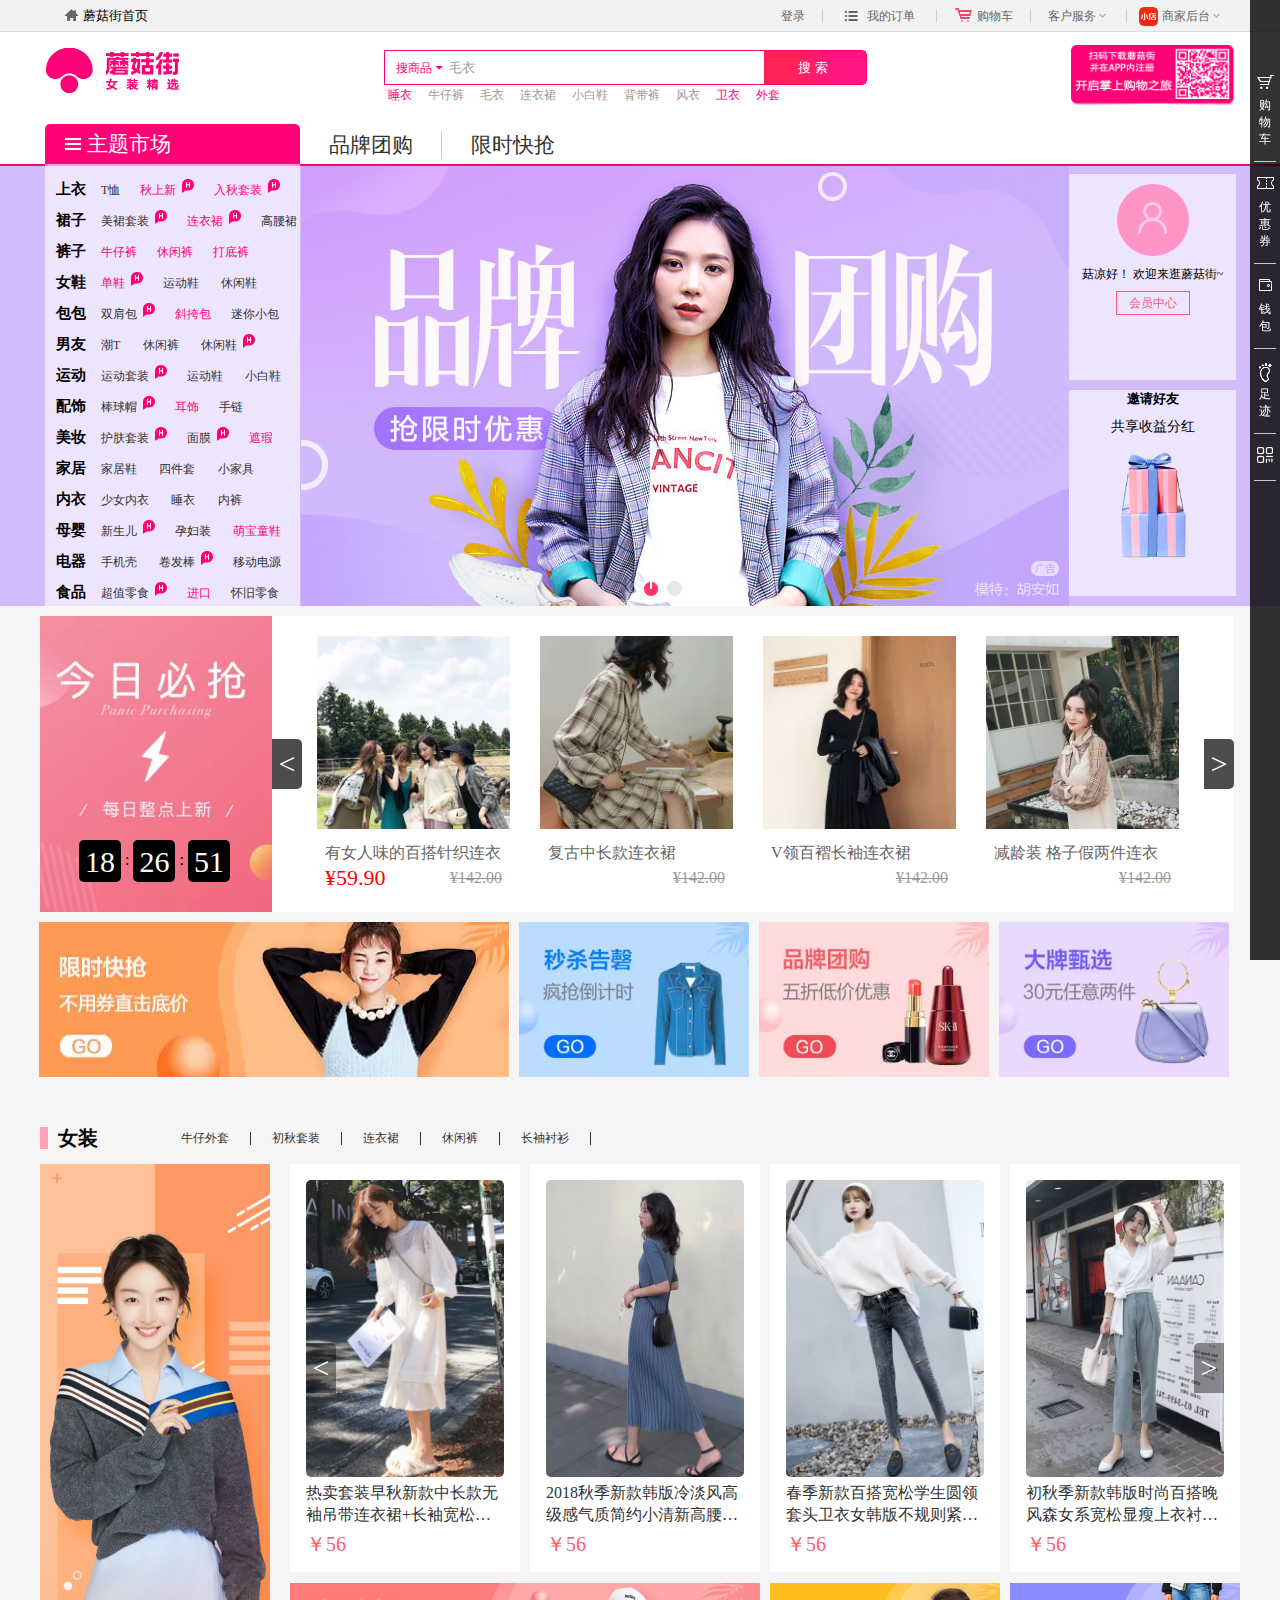
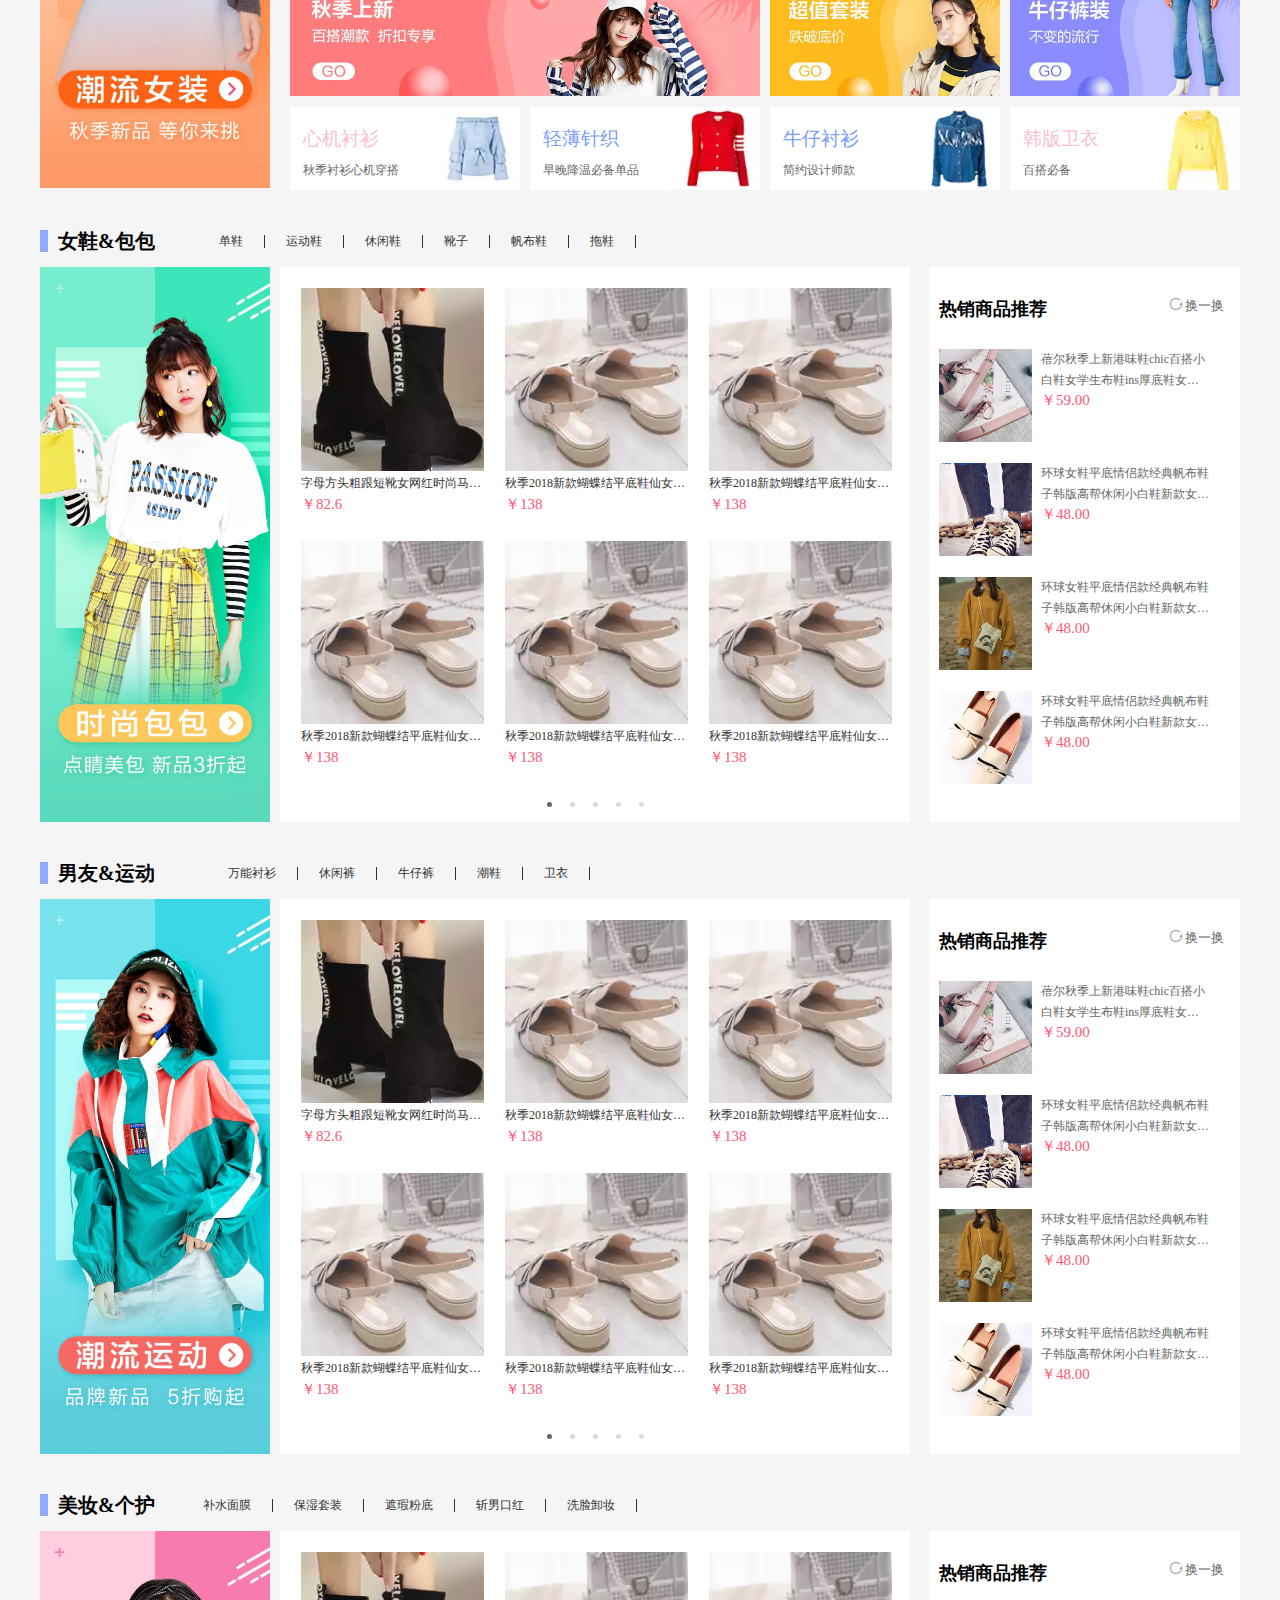
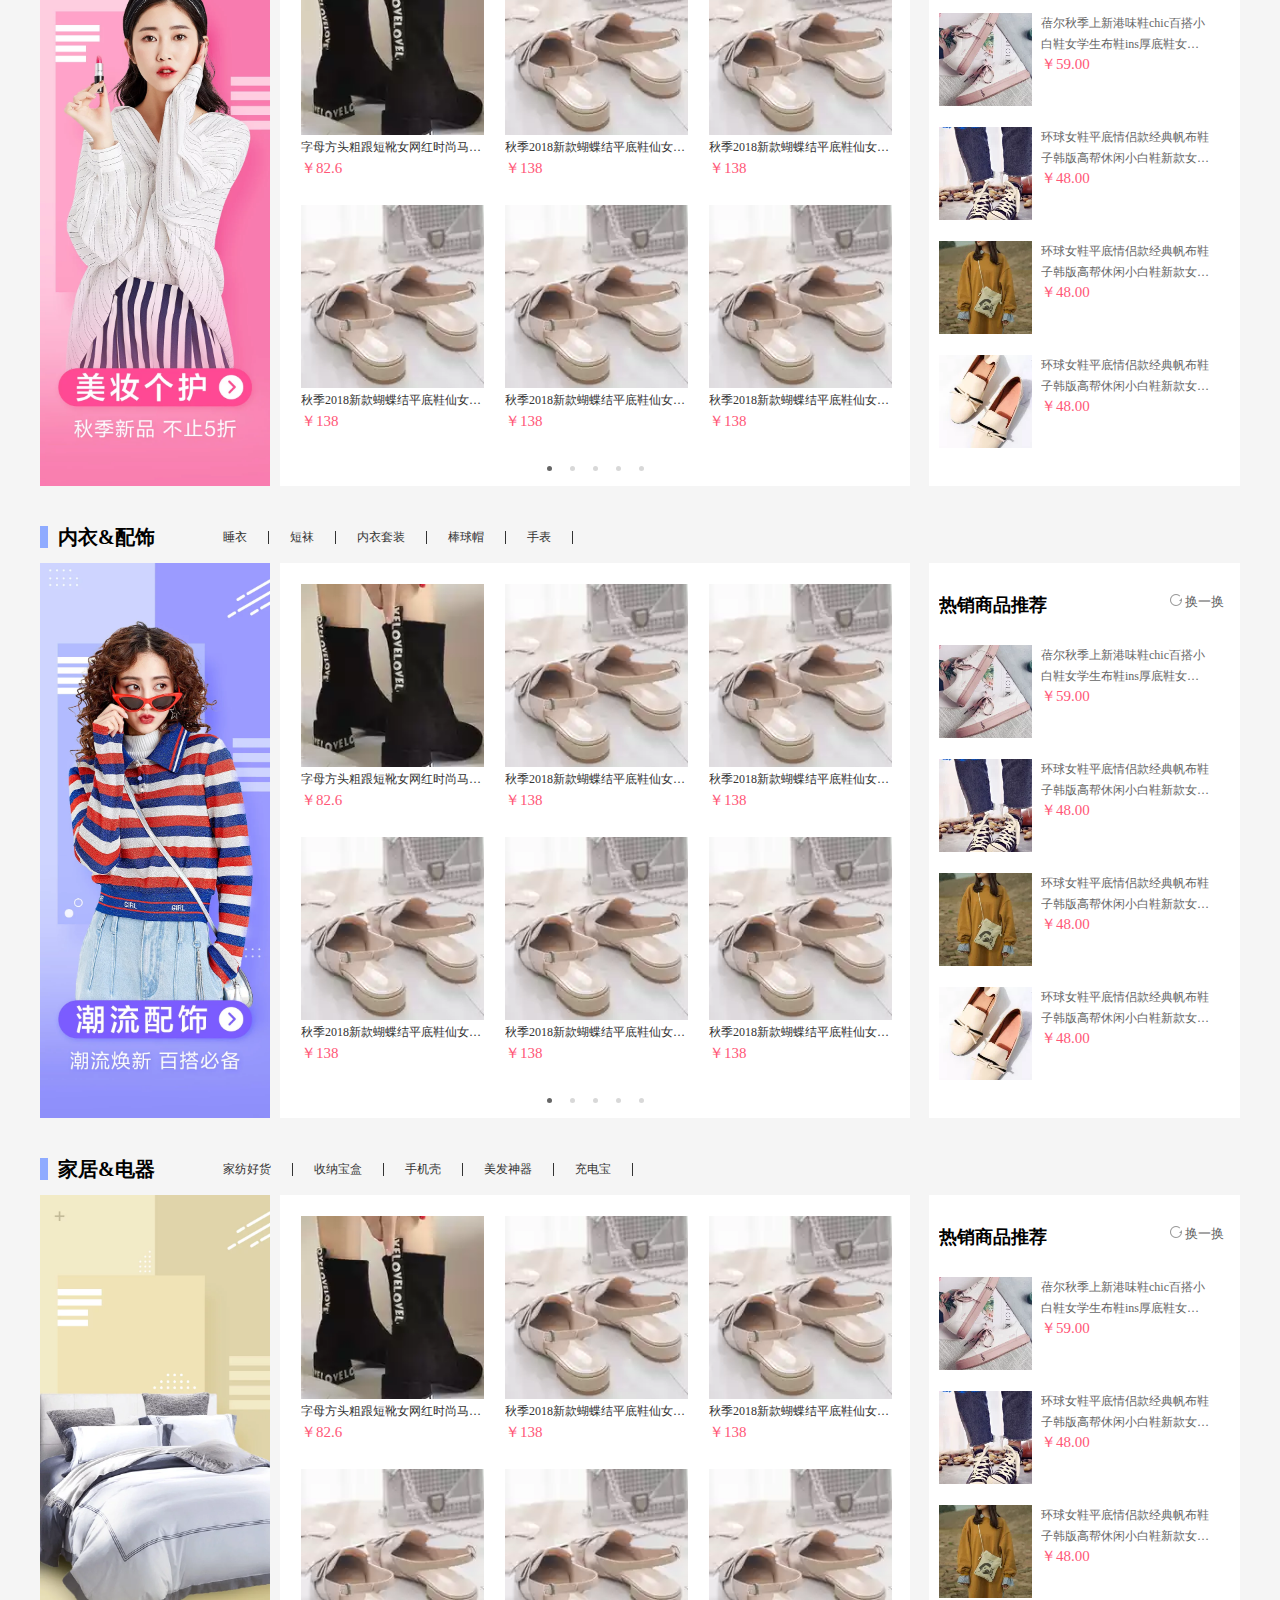
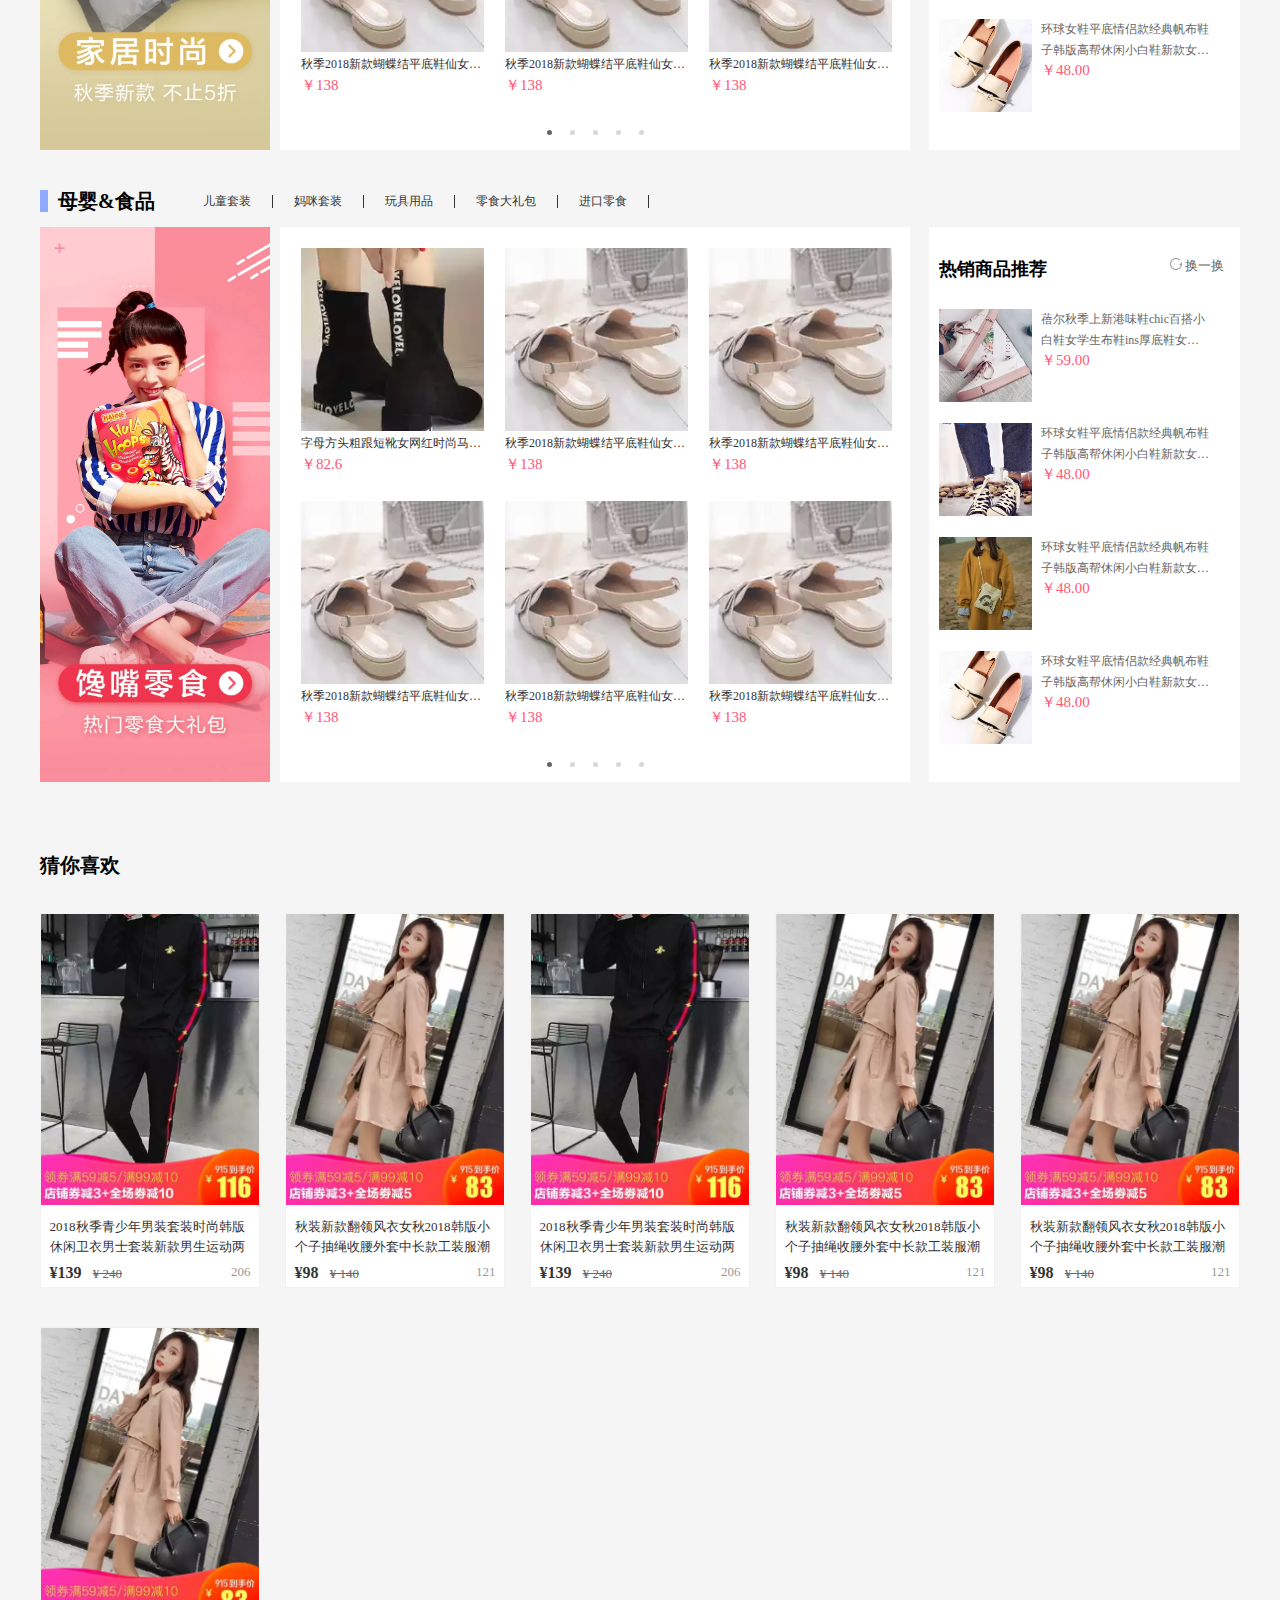
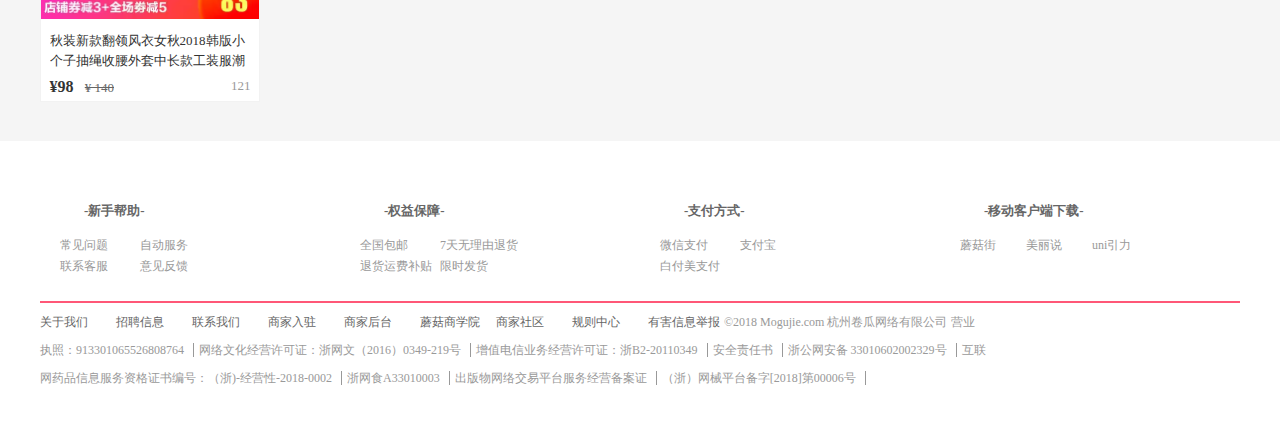
==== commit e44be256: "Merge branch 'master' of https://github.com/ZKbalala/mogujie" ====
--- a/html/index.html
+++ b/html/index.html
@@ -4663,4 +4663,4 @@
 		</div>
 	</aside>
 </body>
-</html>+</html>
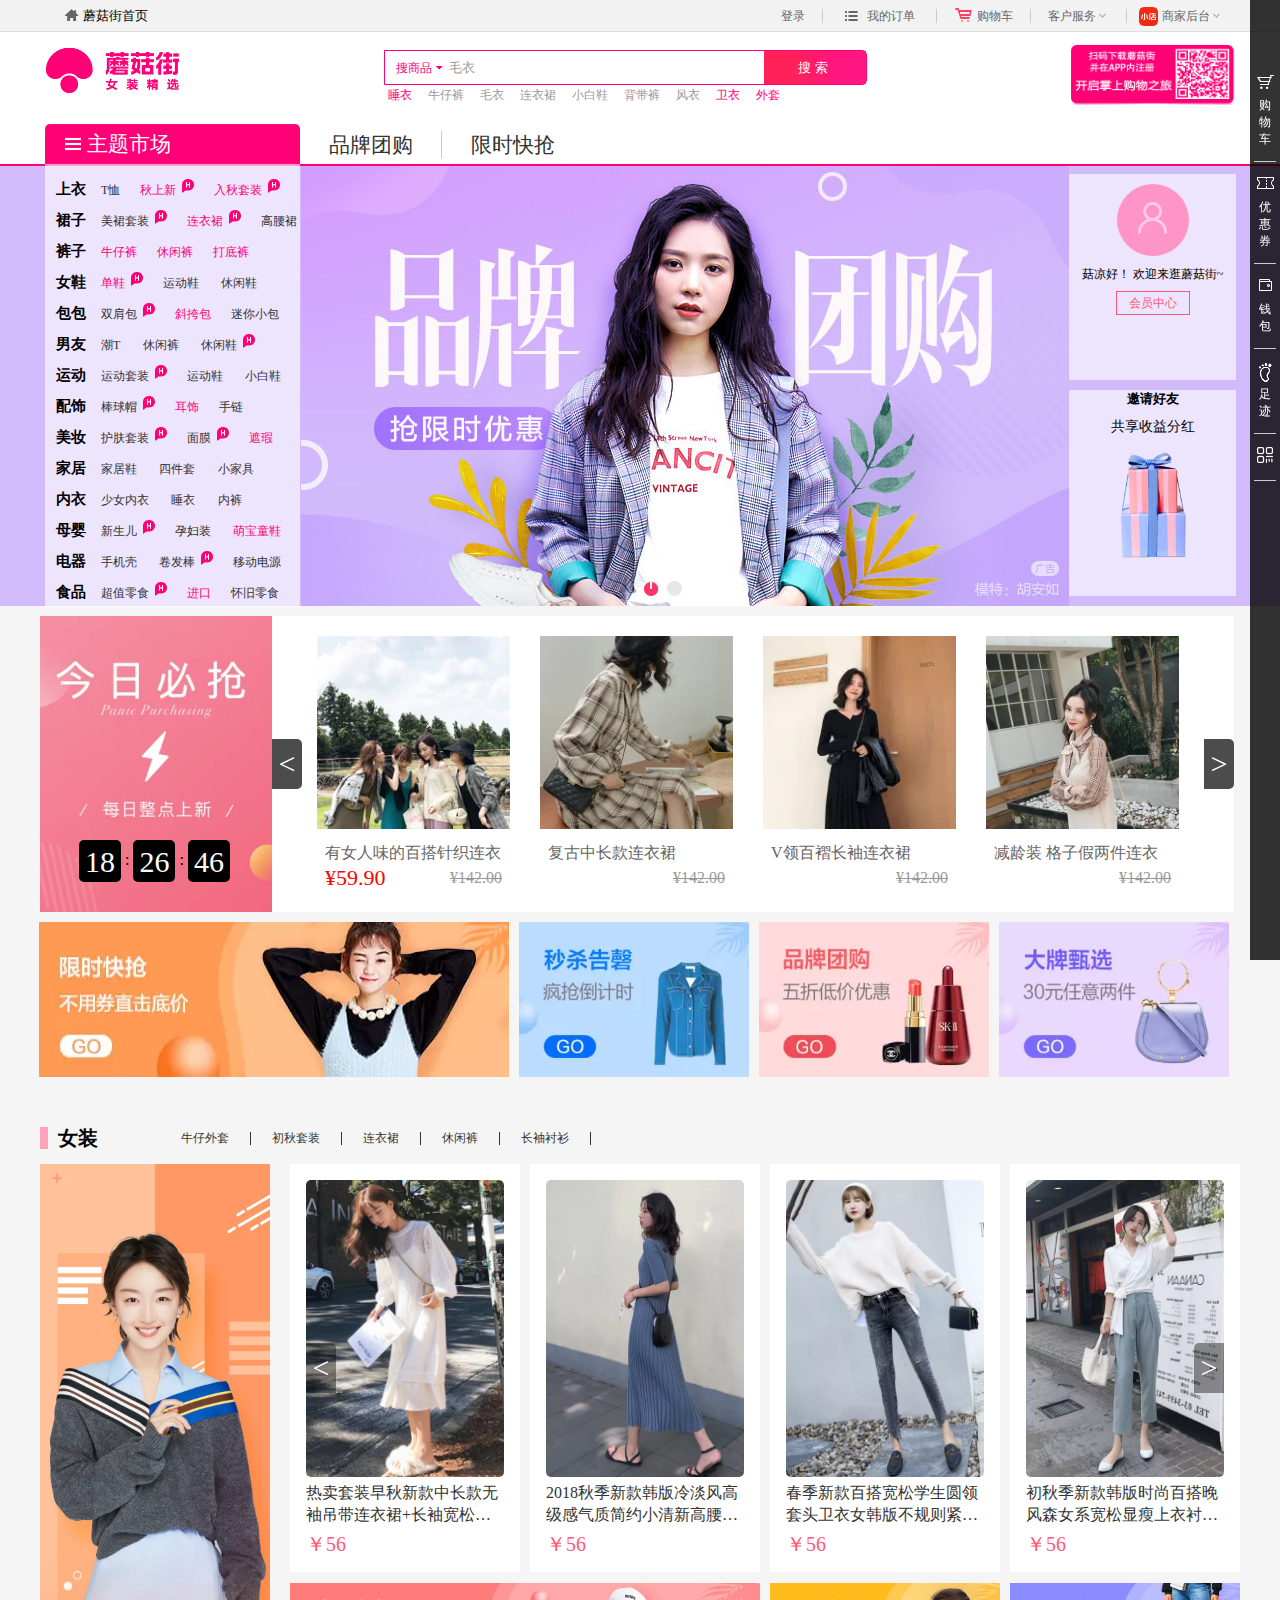
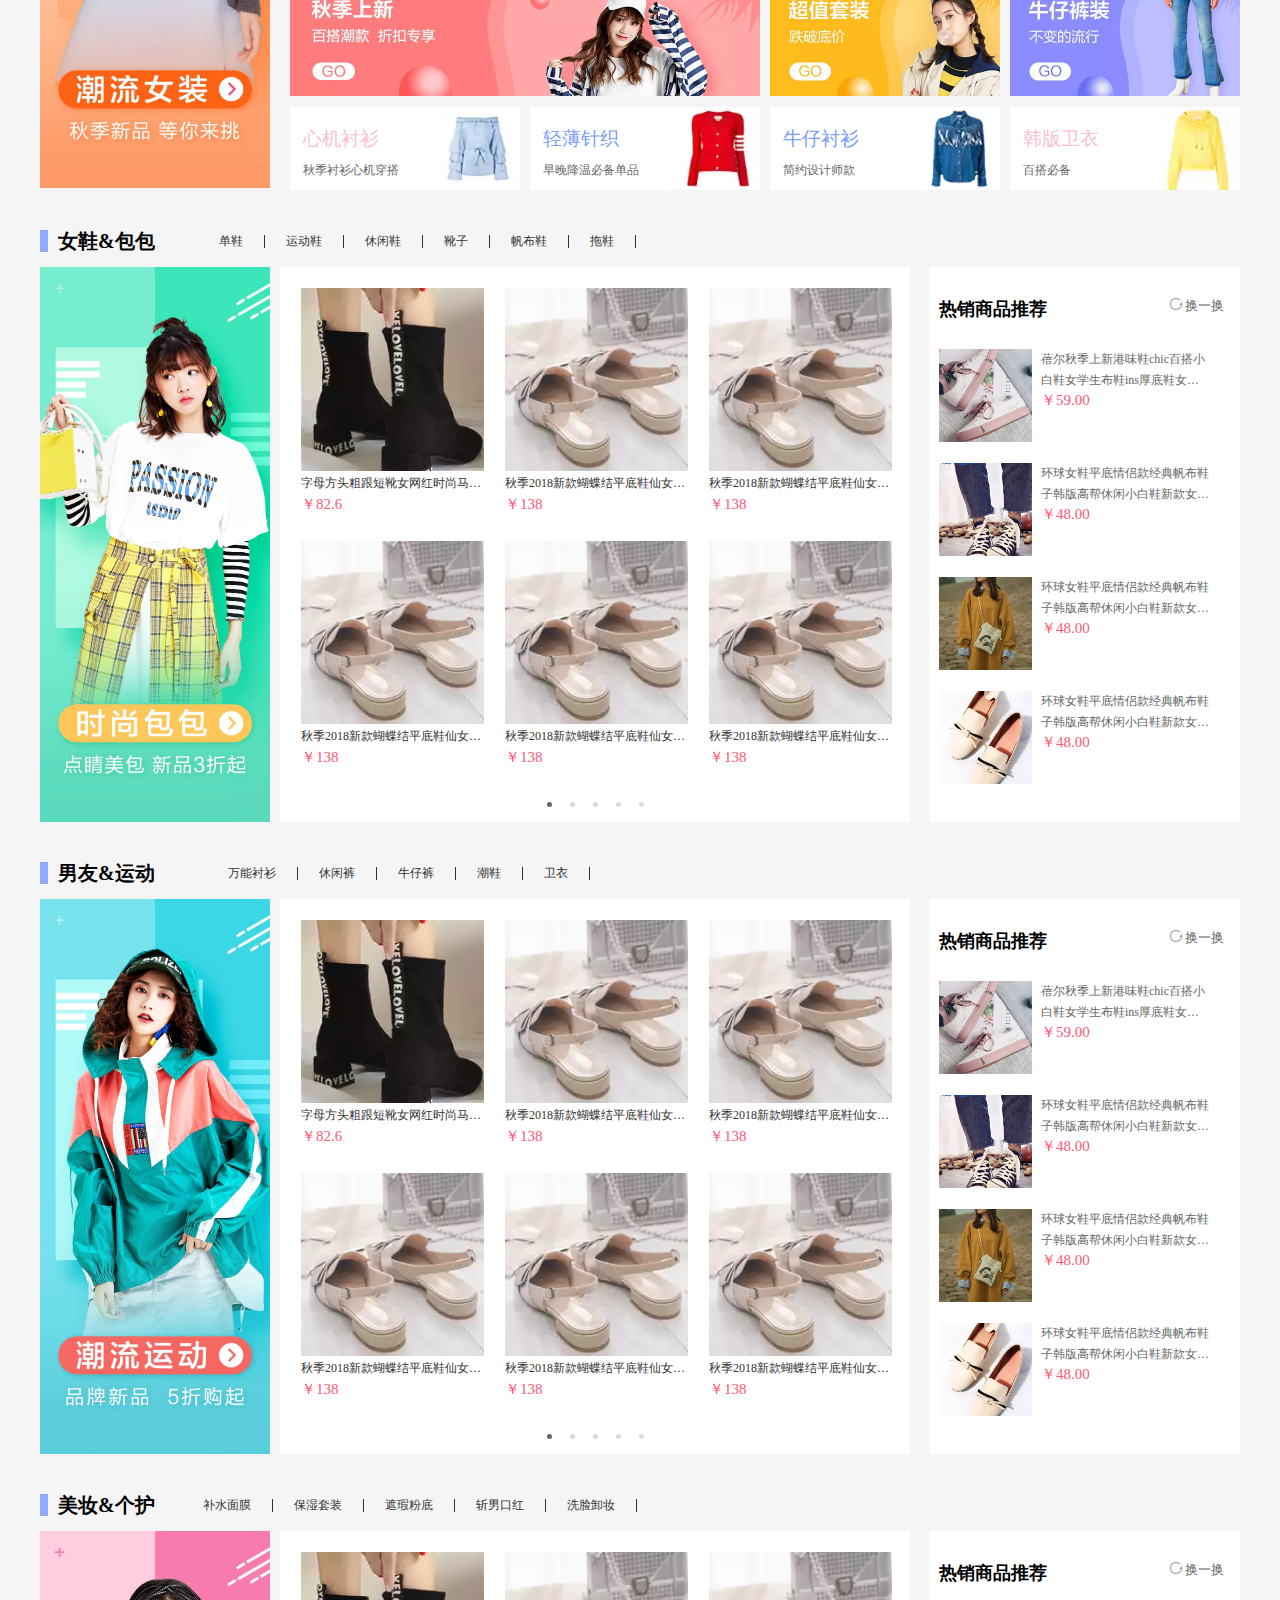
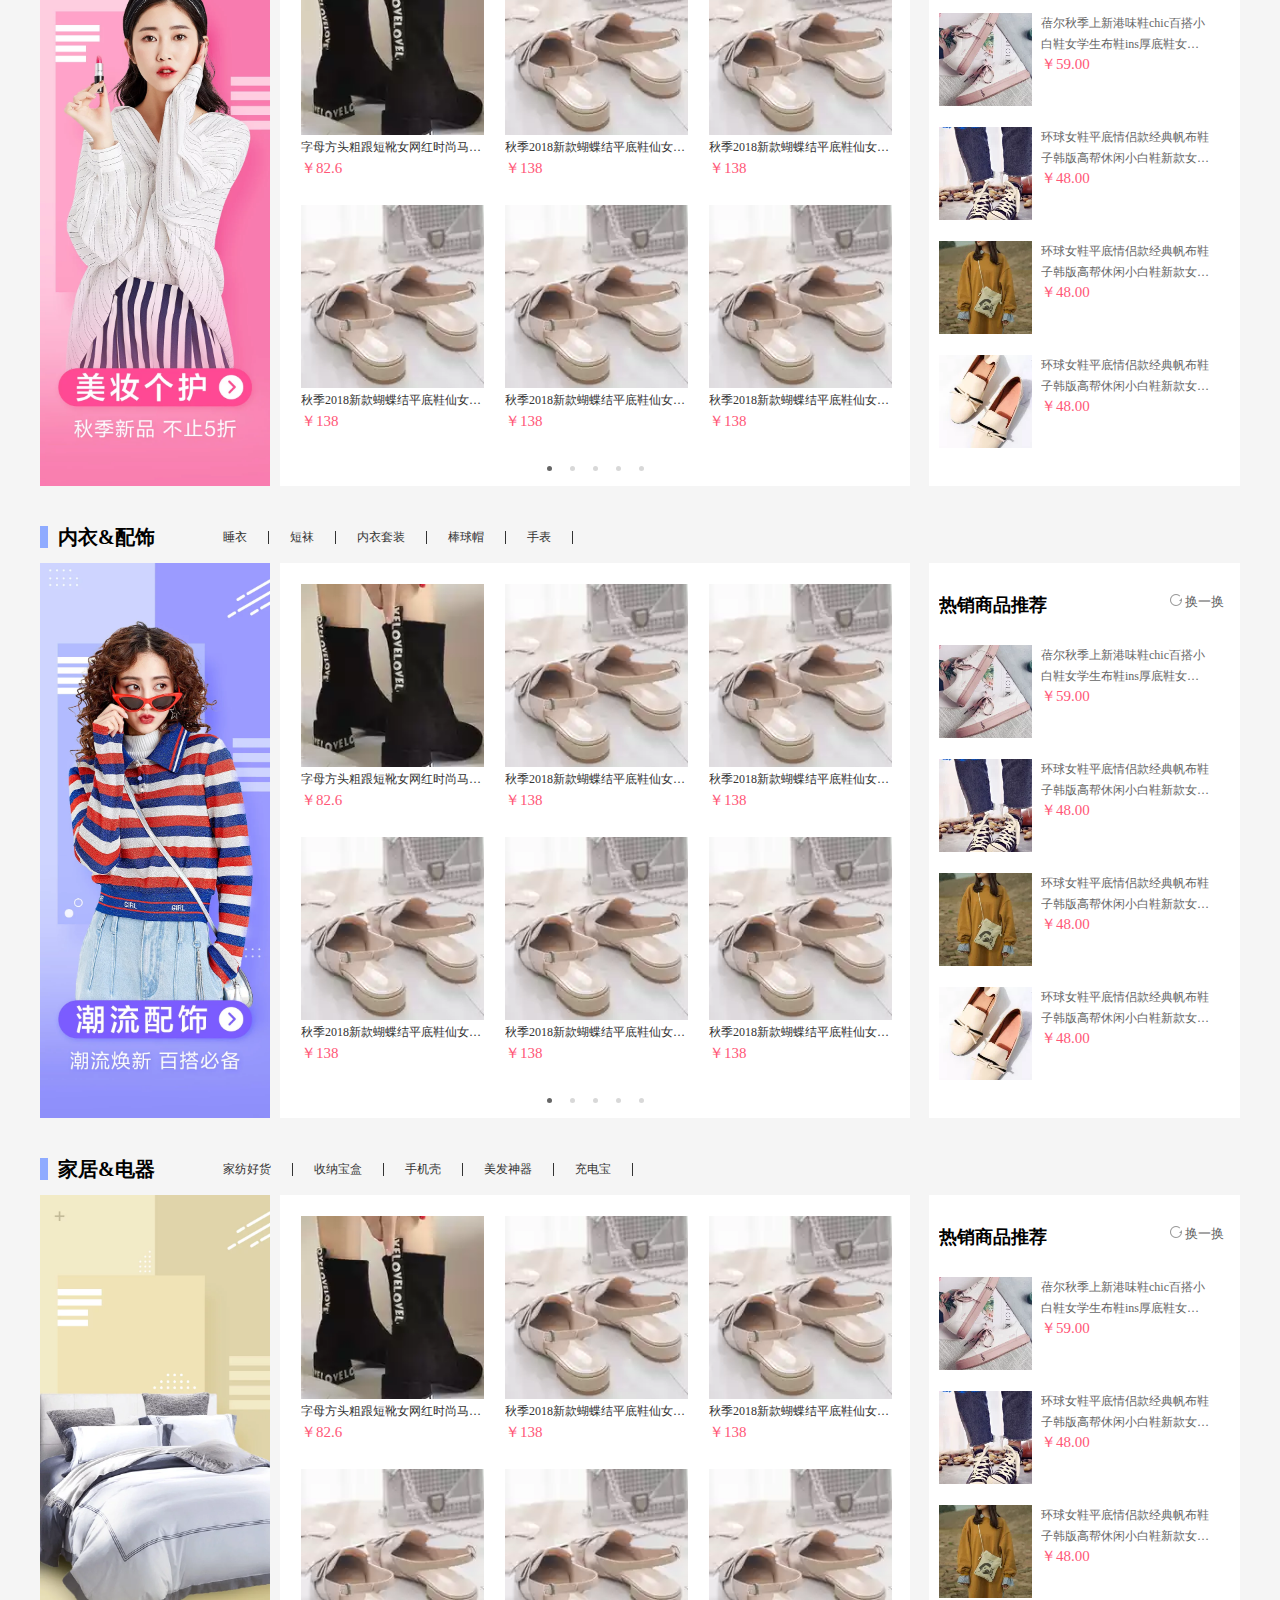
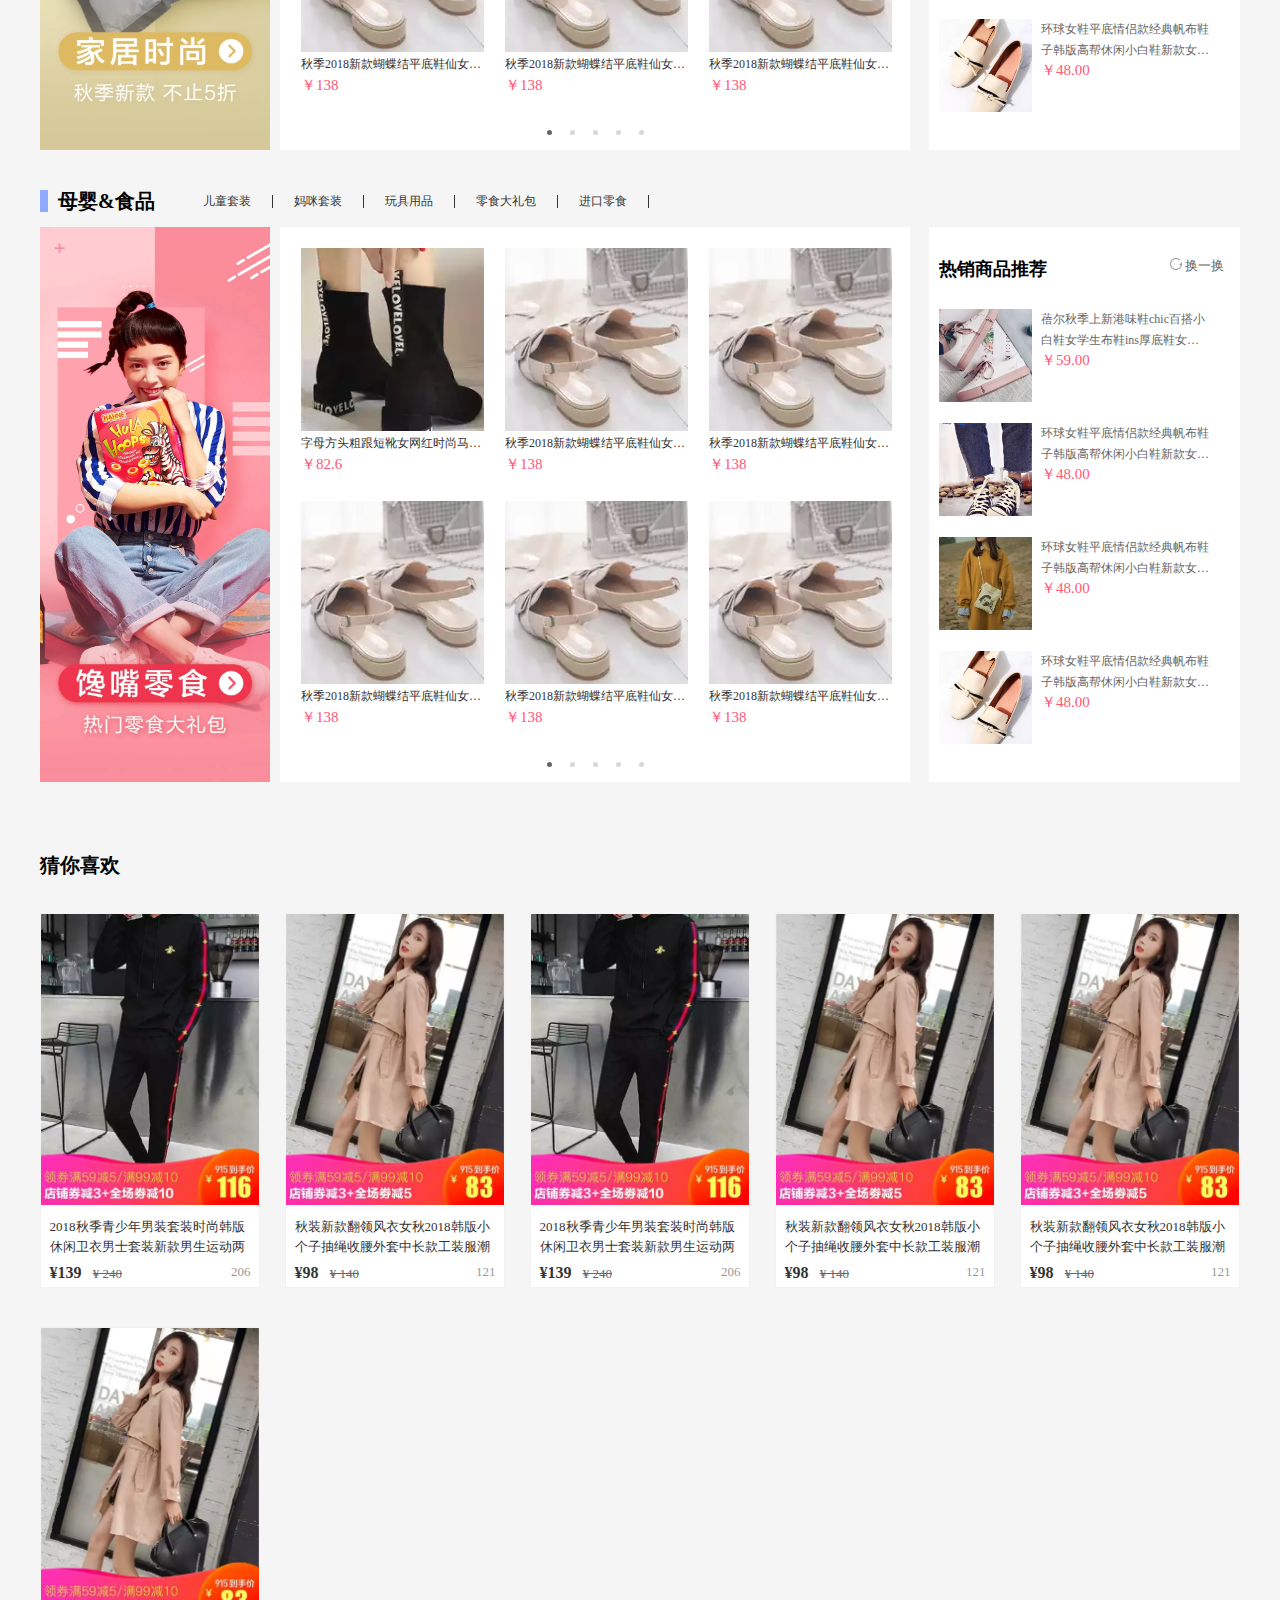
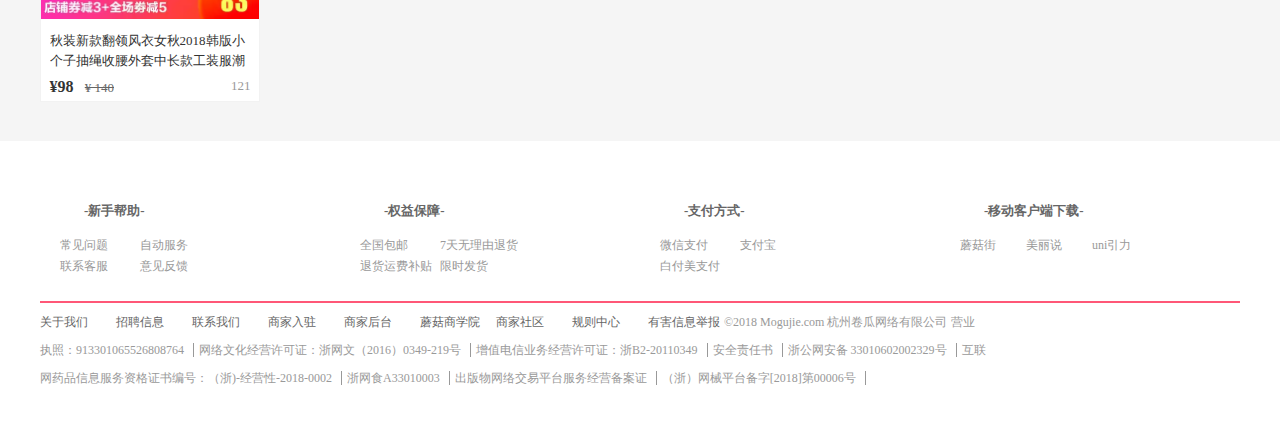
==== commit 091cc1d4: "3" ====
--- a/html/index.html
+++ b/html/index.html
@@ -1,8 +1,8 @@
-<!DOCTYPE html>
+﻿<!DOCTYPE html>
 <html lang="en">
 <head>
 	<meta charset="UTF-8">
-	<title>首页</title>
+	<title>首页1</title>
 	<link rel="stylesheet" href="../css/index.css">
 	<script src="../js/jquery-1.11.1.js"></script> 
 	<script src="../js/index.js"></script>  
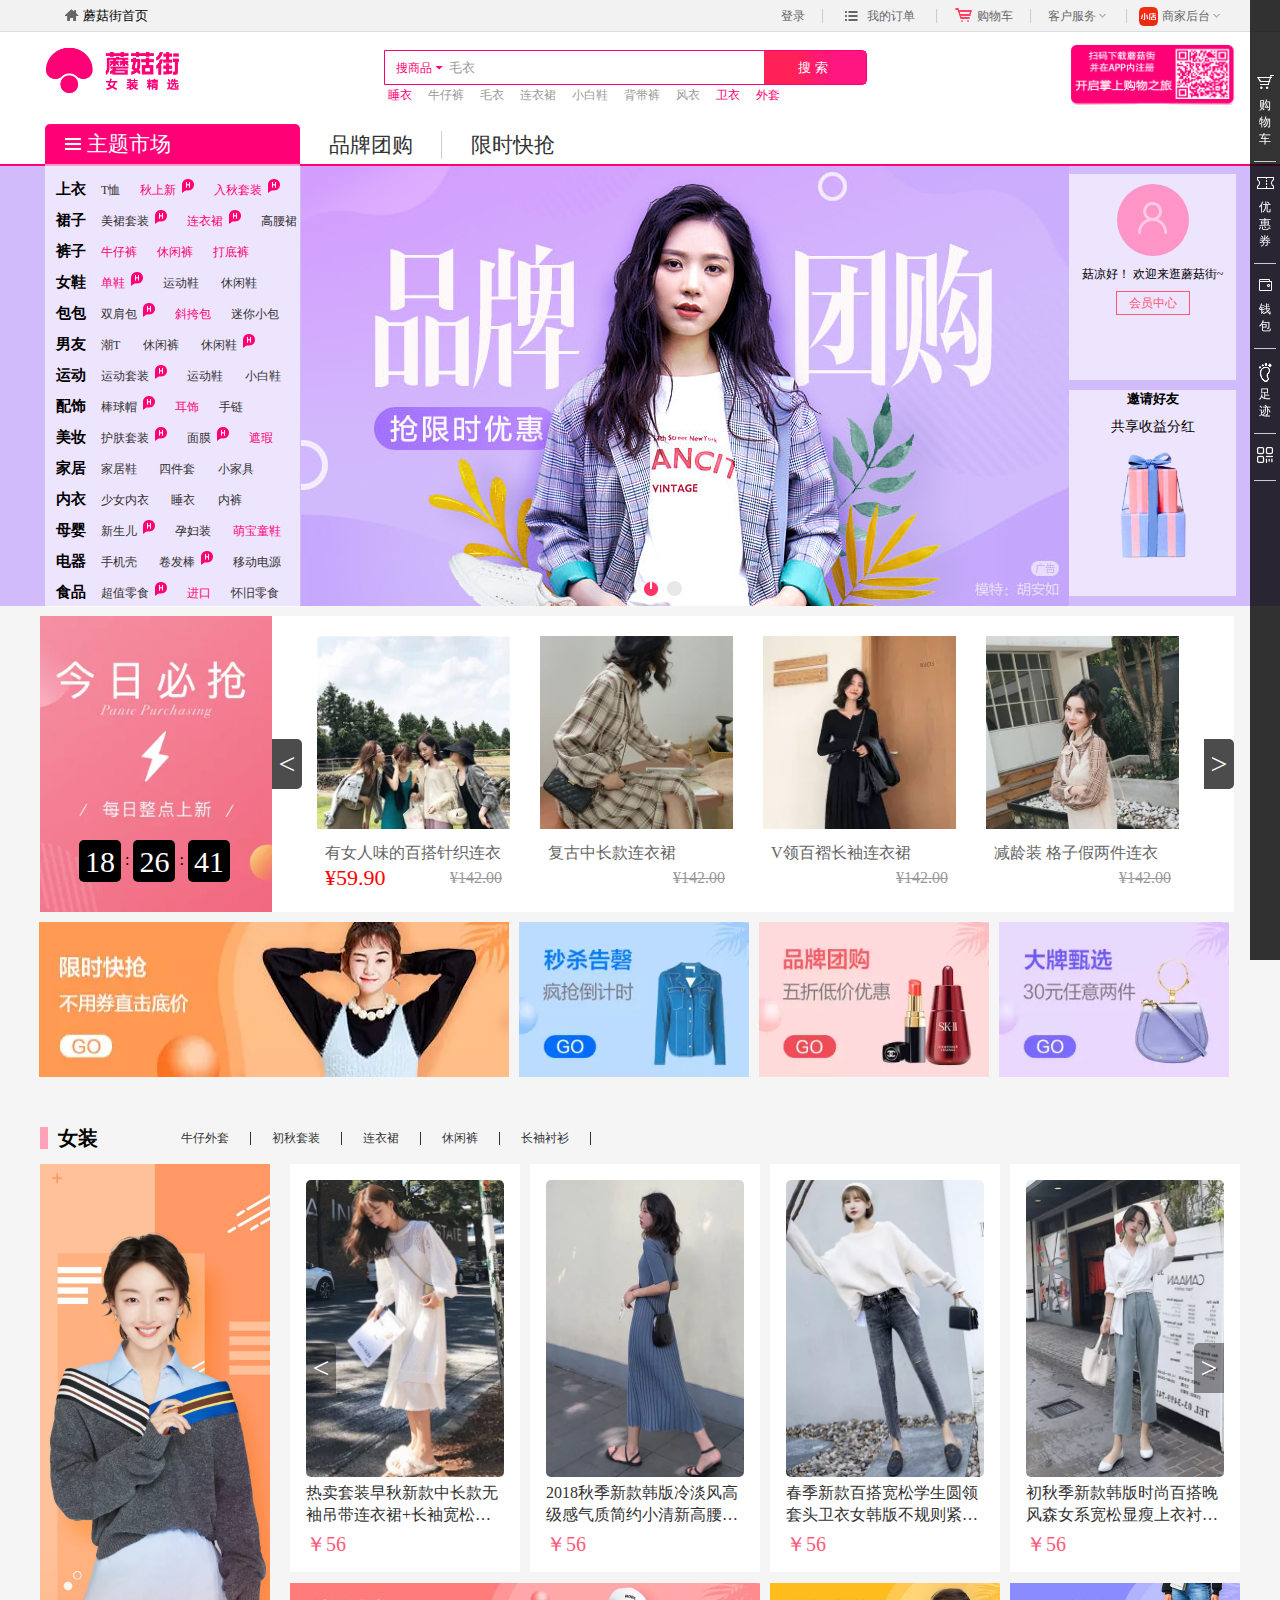
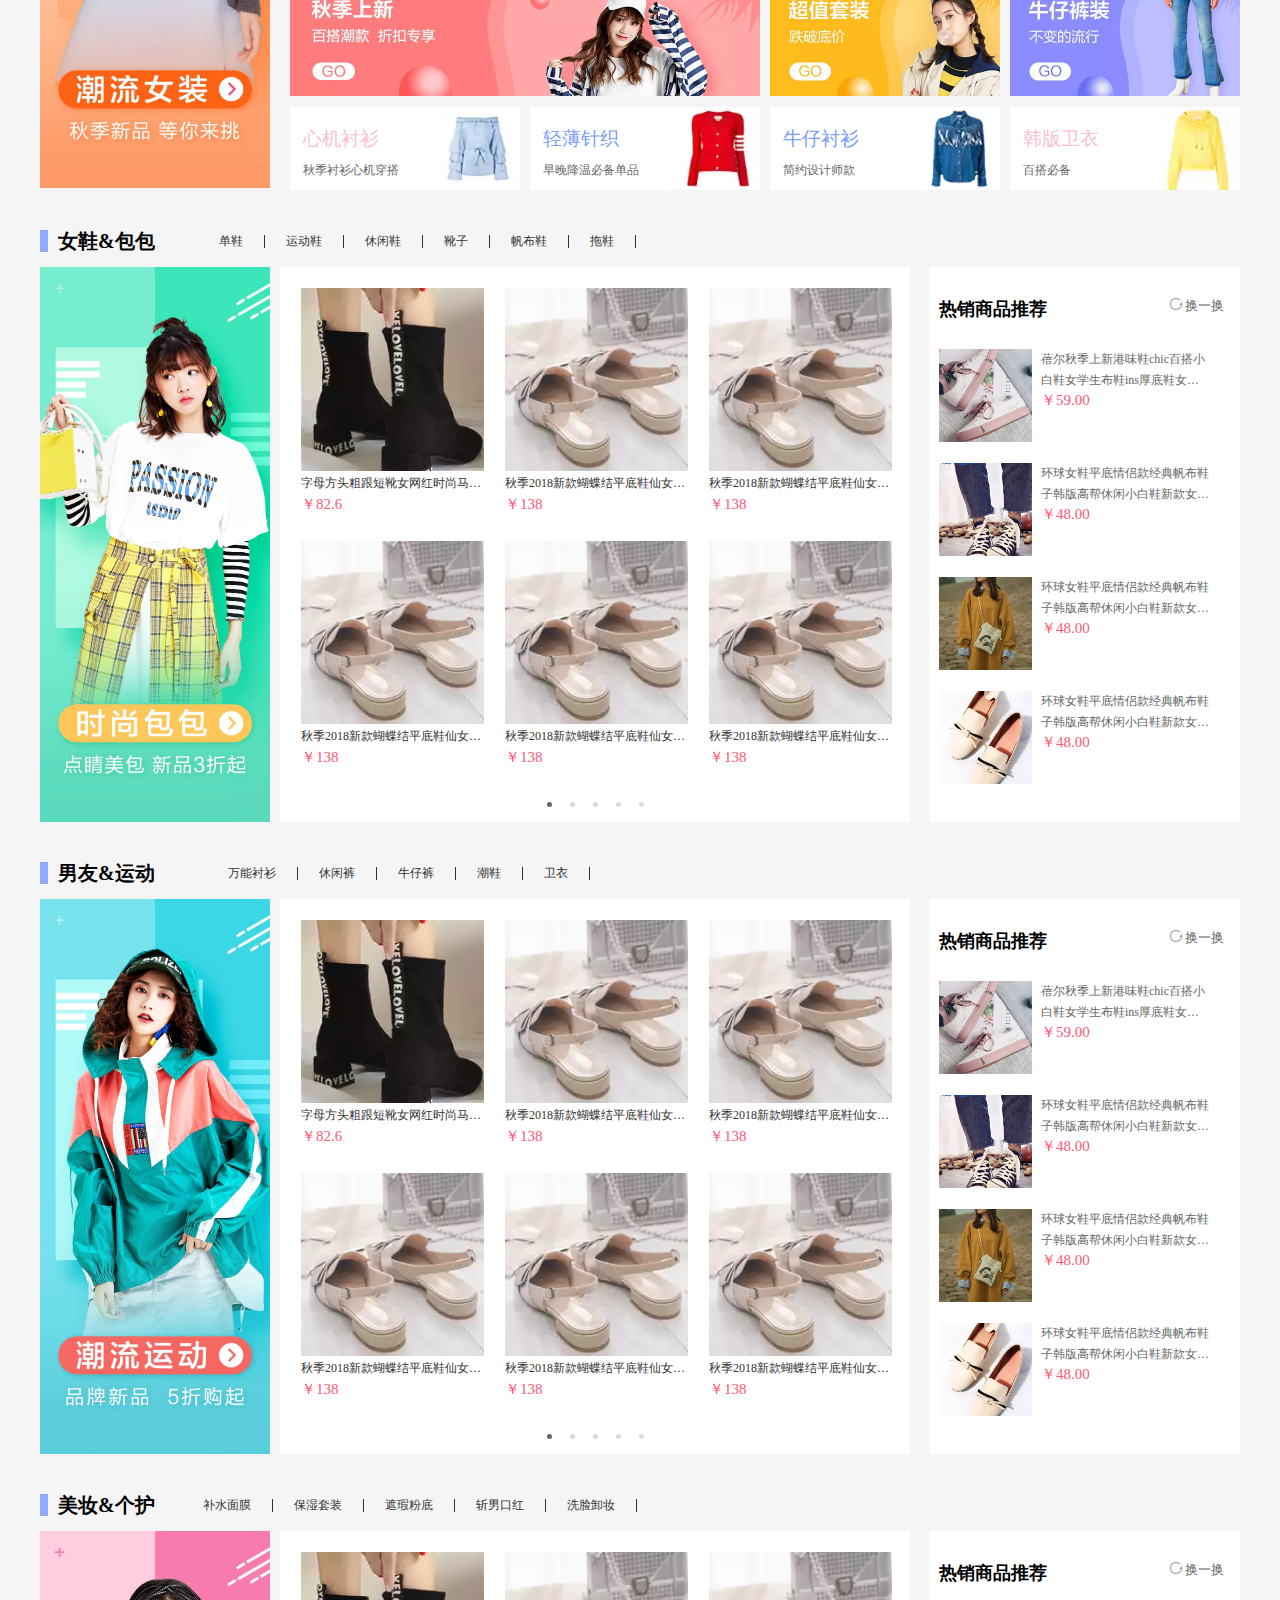
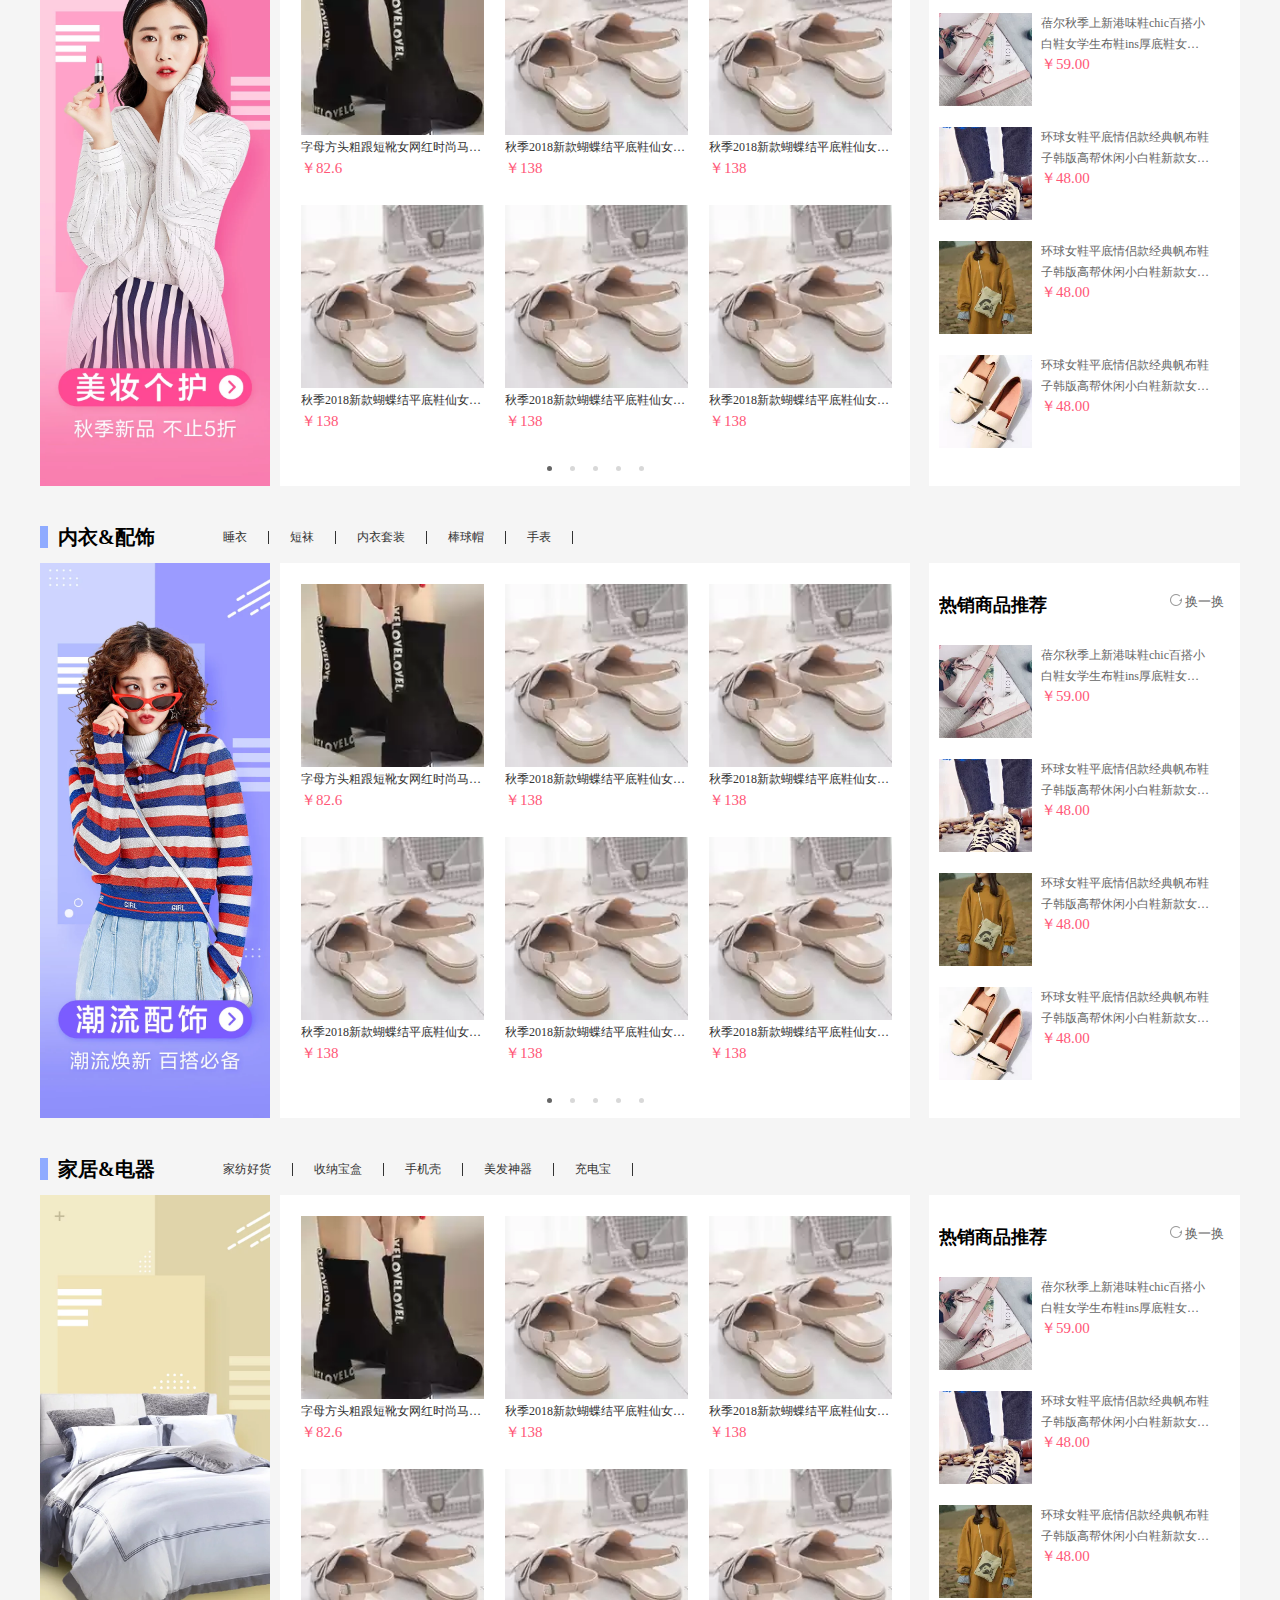
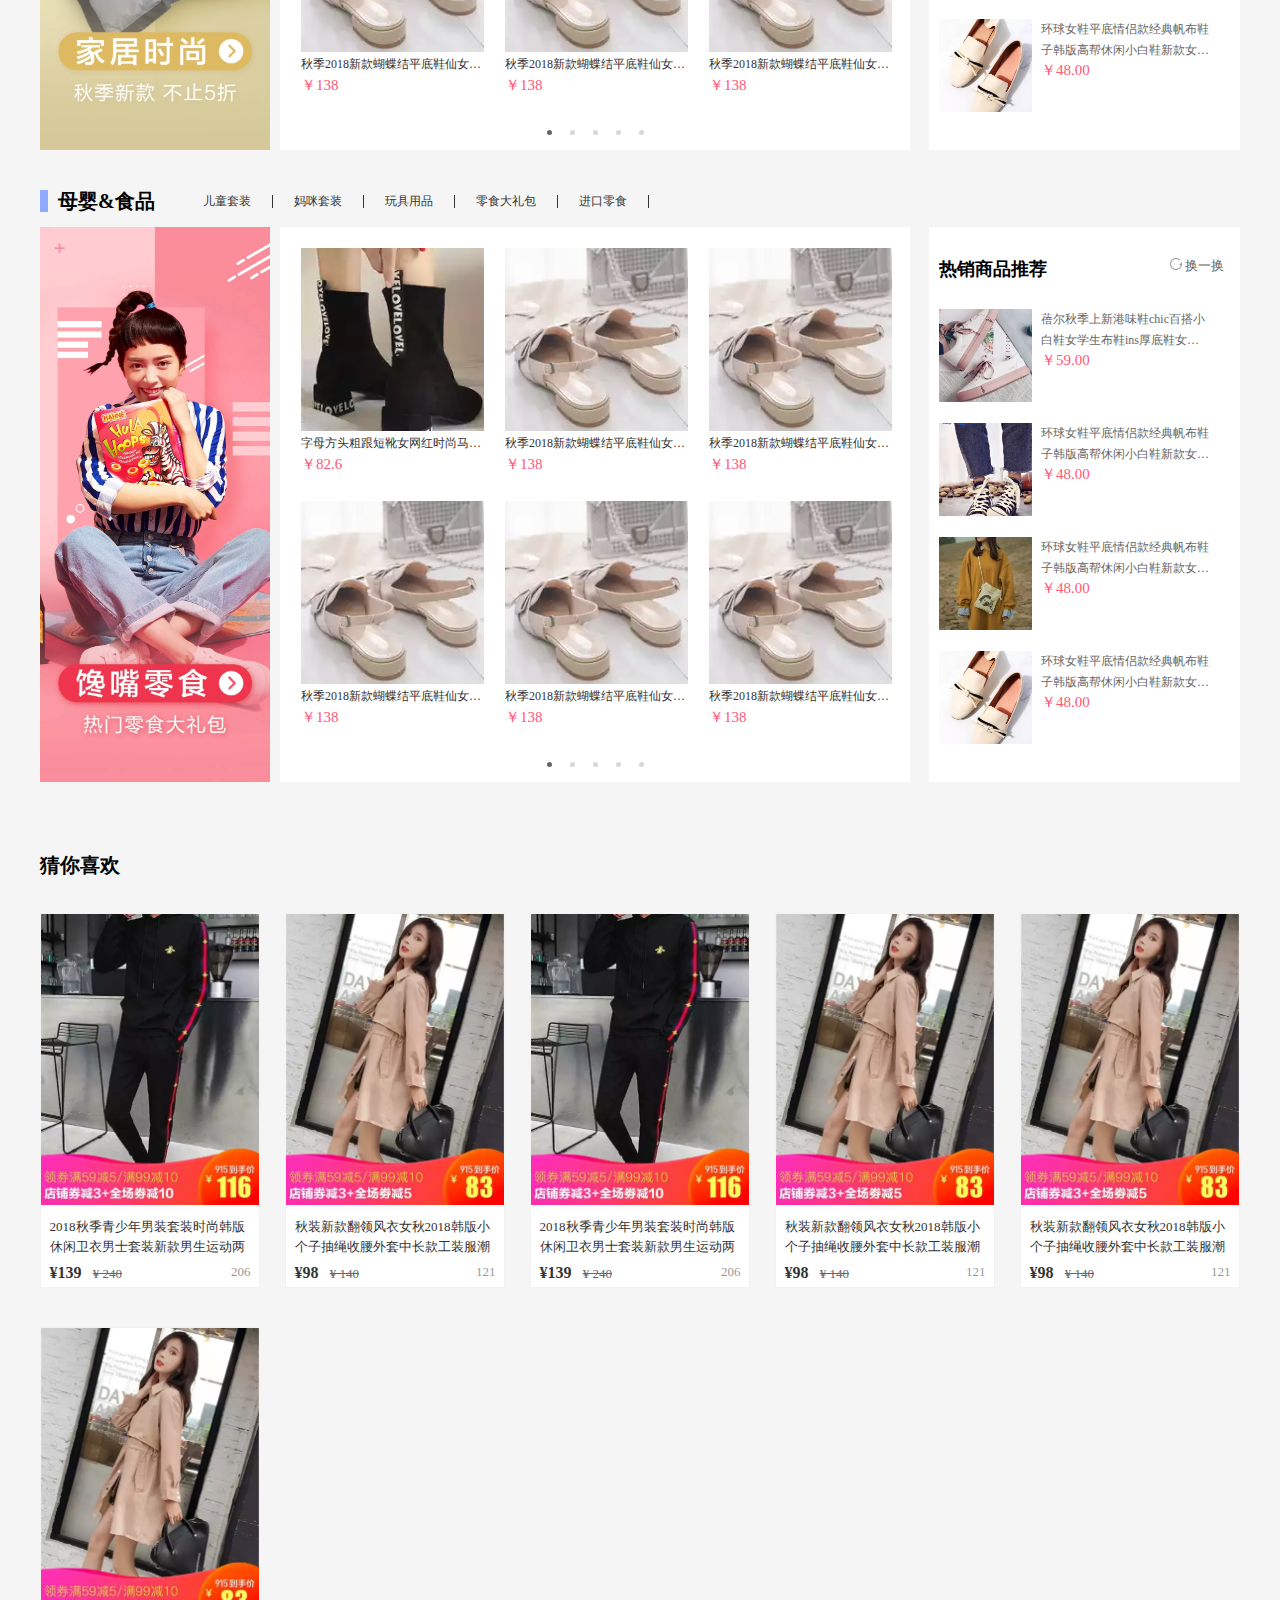
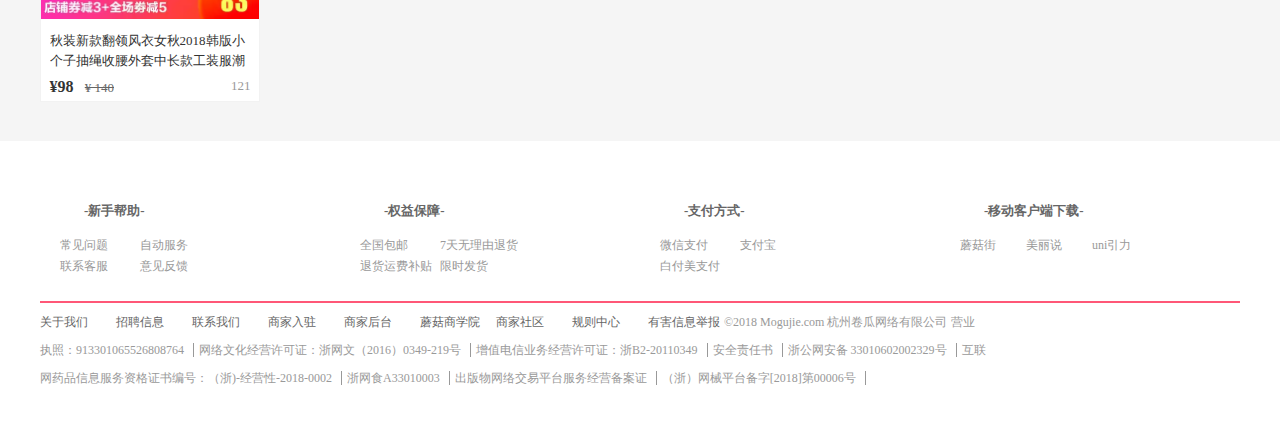
==== commit 61c7dac0: "第三次更新" ====
--- a/html/index.html
+++ b/html/index.html
@@ -4633,7 +4633,7 @@
 			</a>
 		</div>
 		<div>
-			<a href="select.html">
+			<a href="personal.html">
 				<span class="nav-sprite card"></span>
 				<span>优惠券</span>
 			</a>
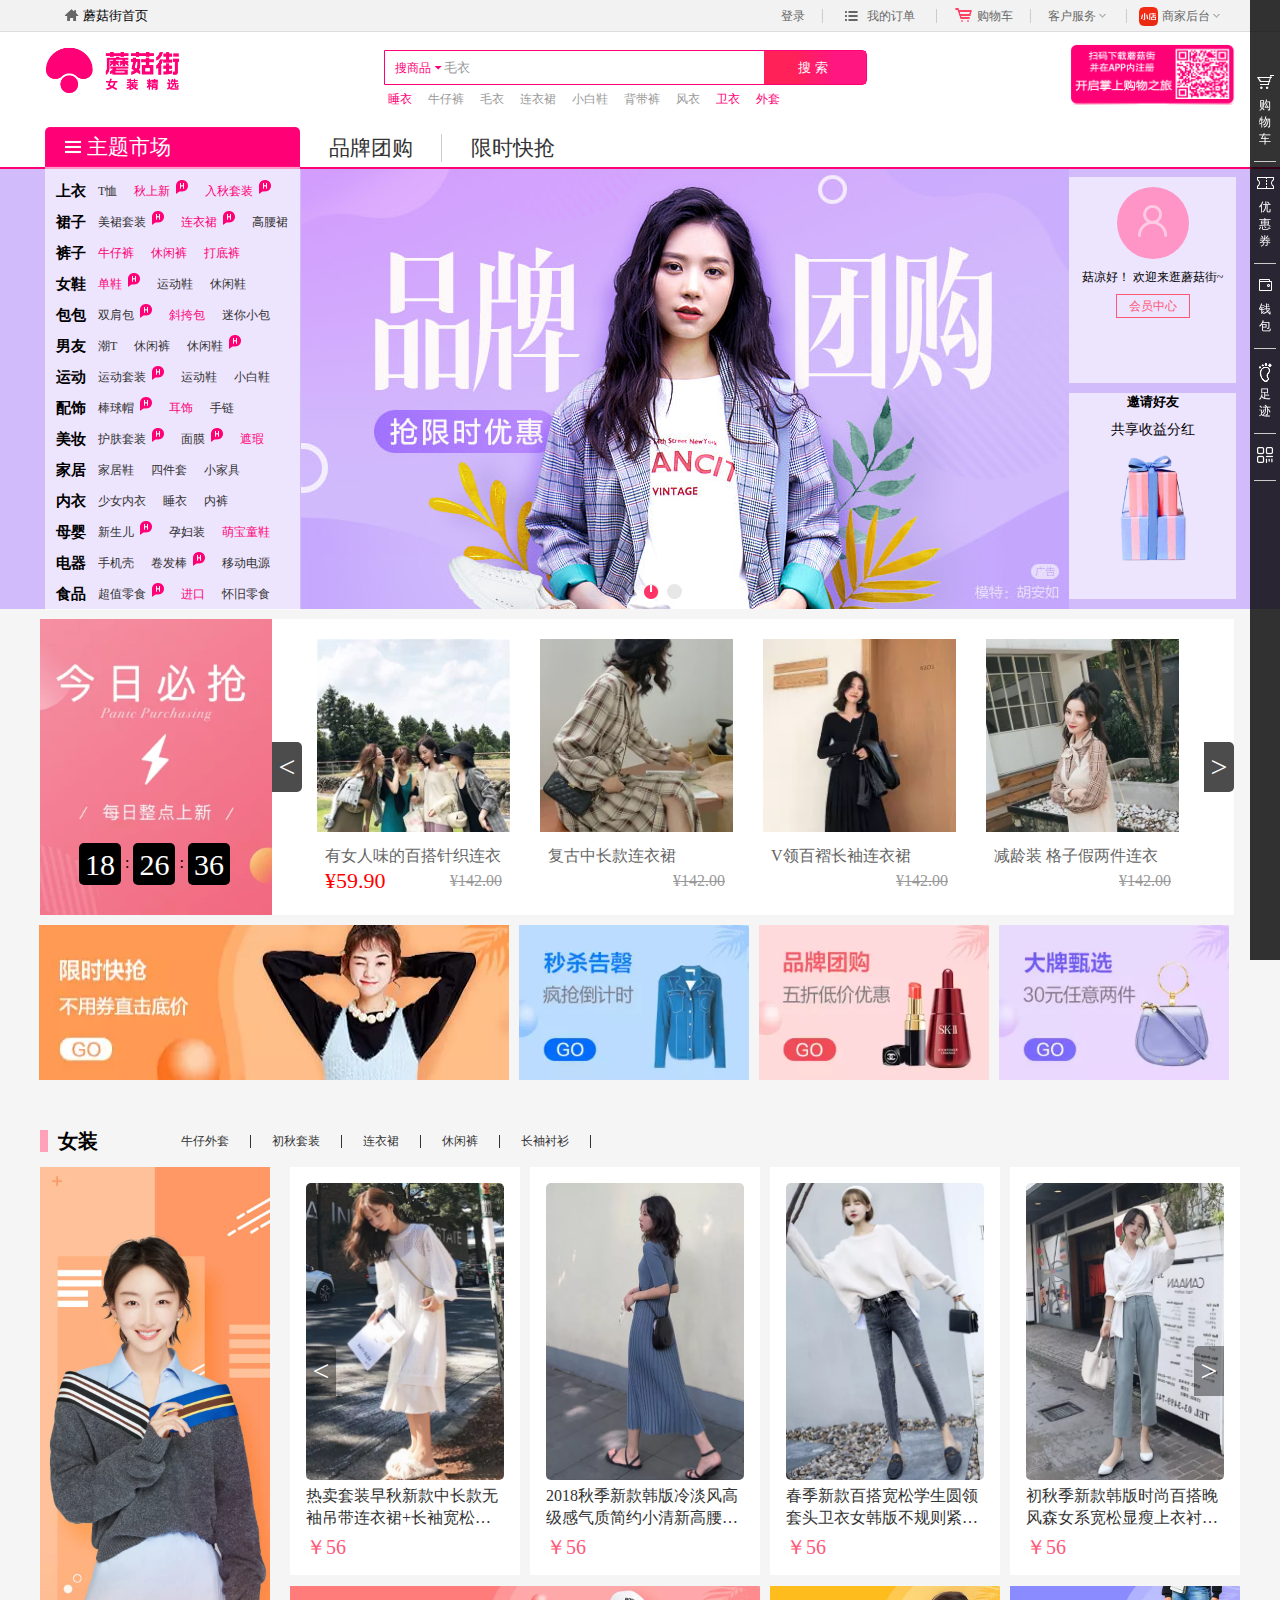
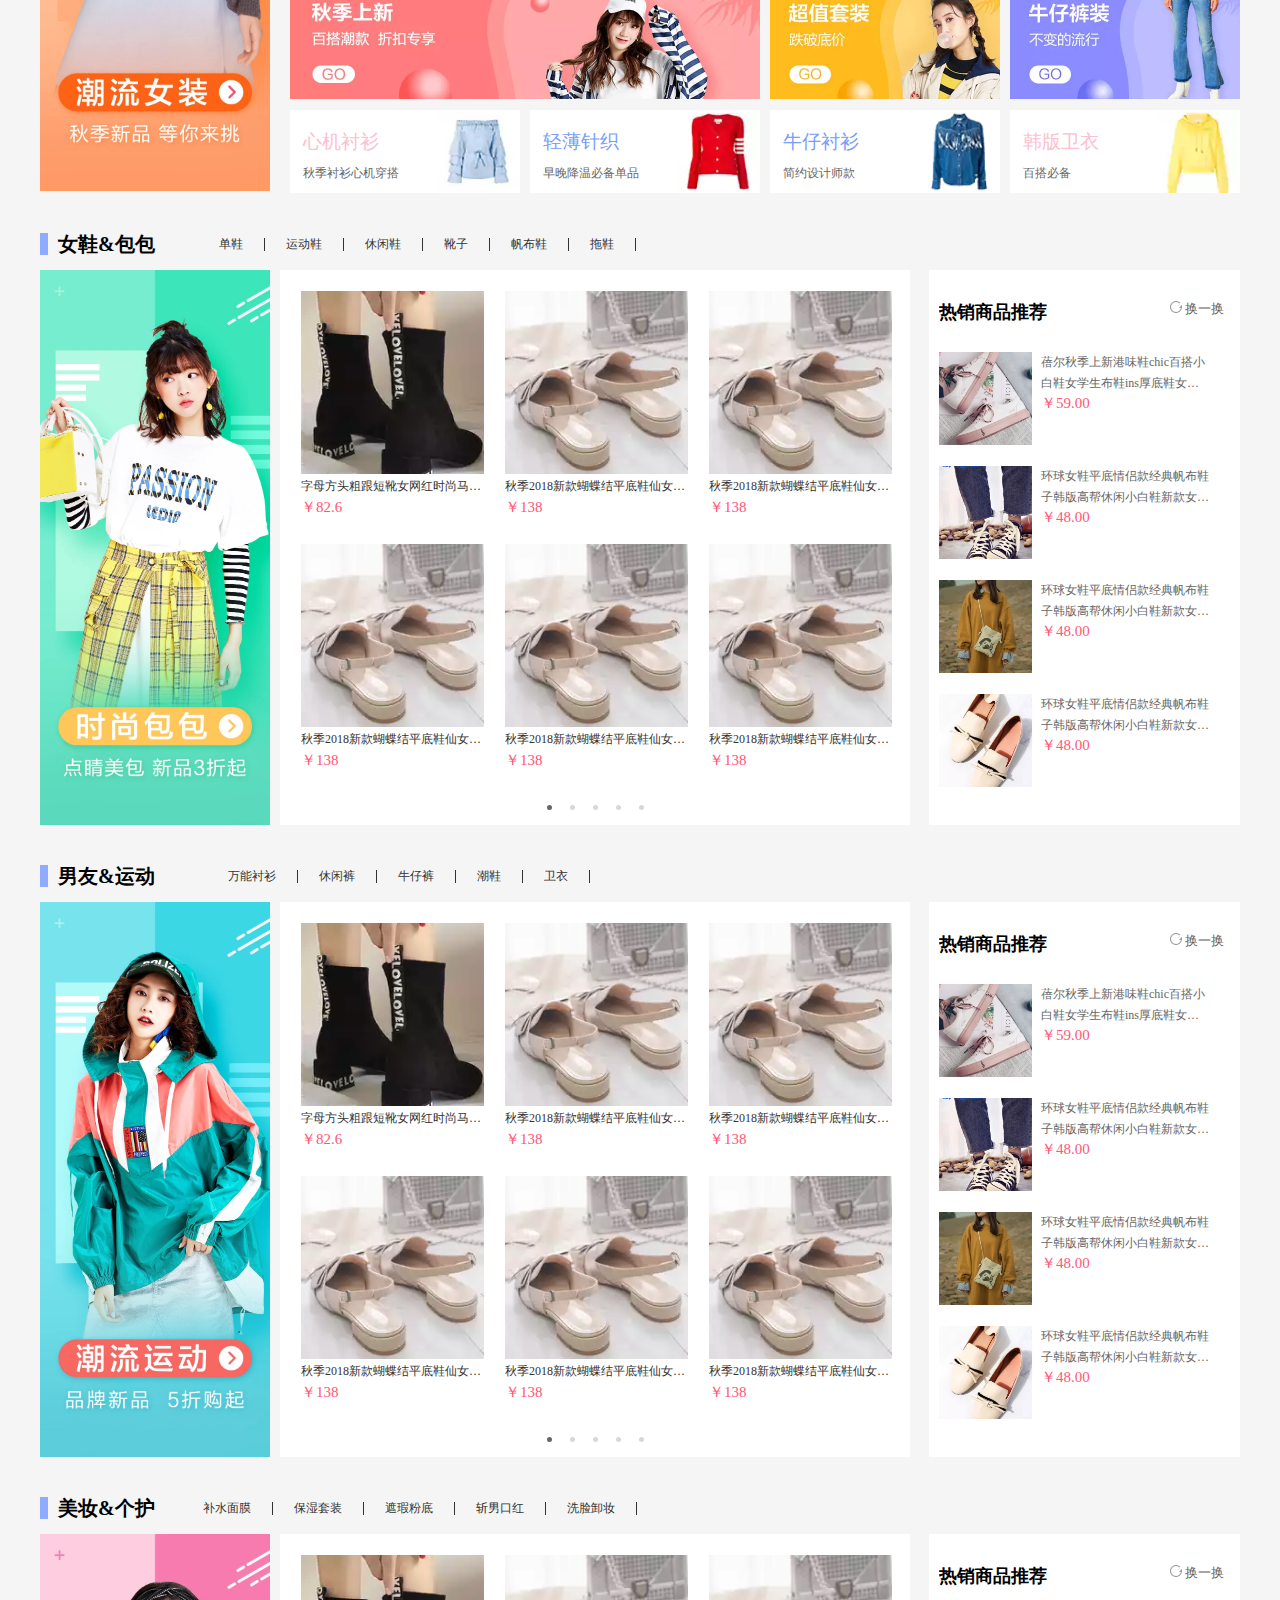
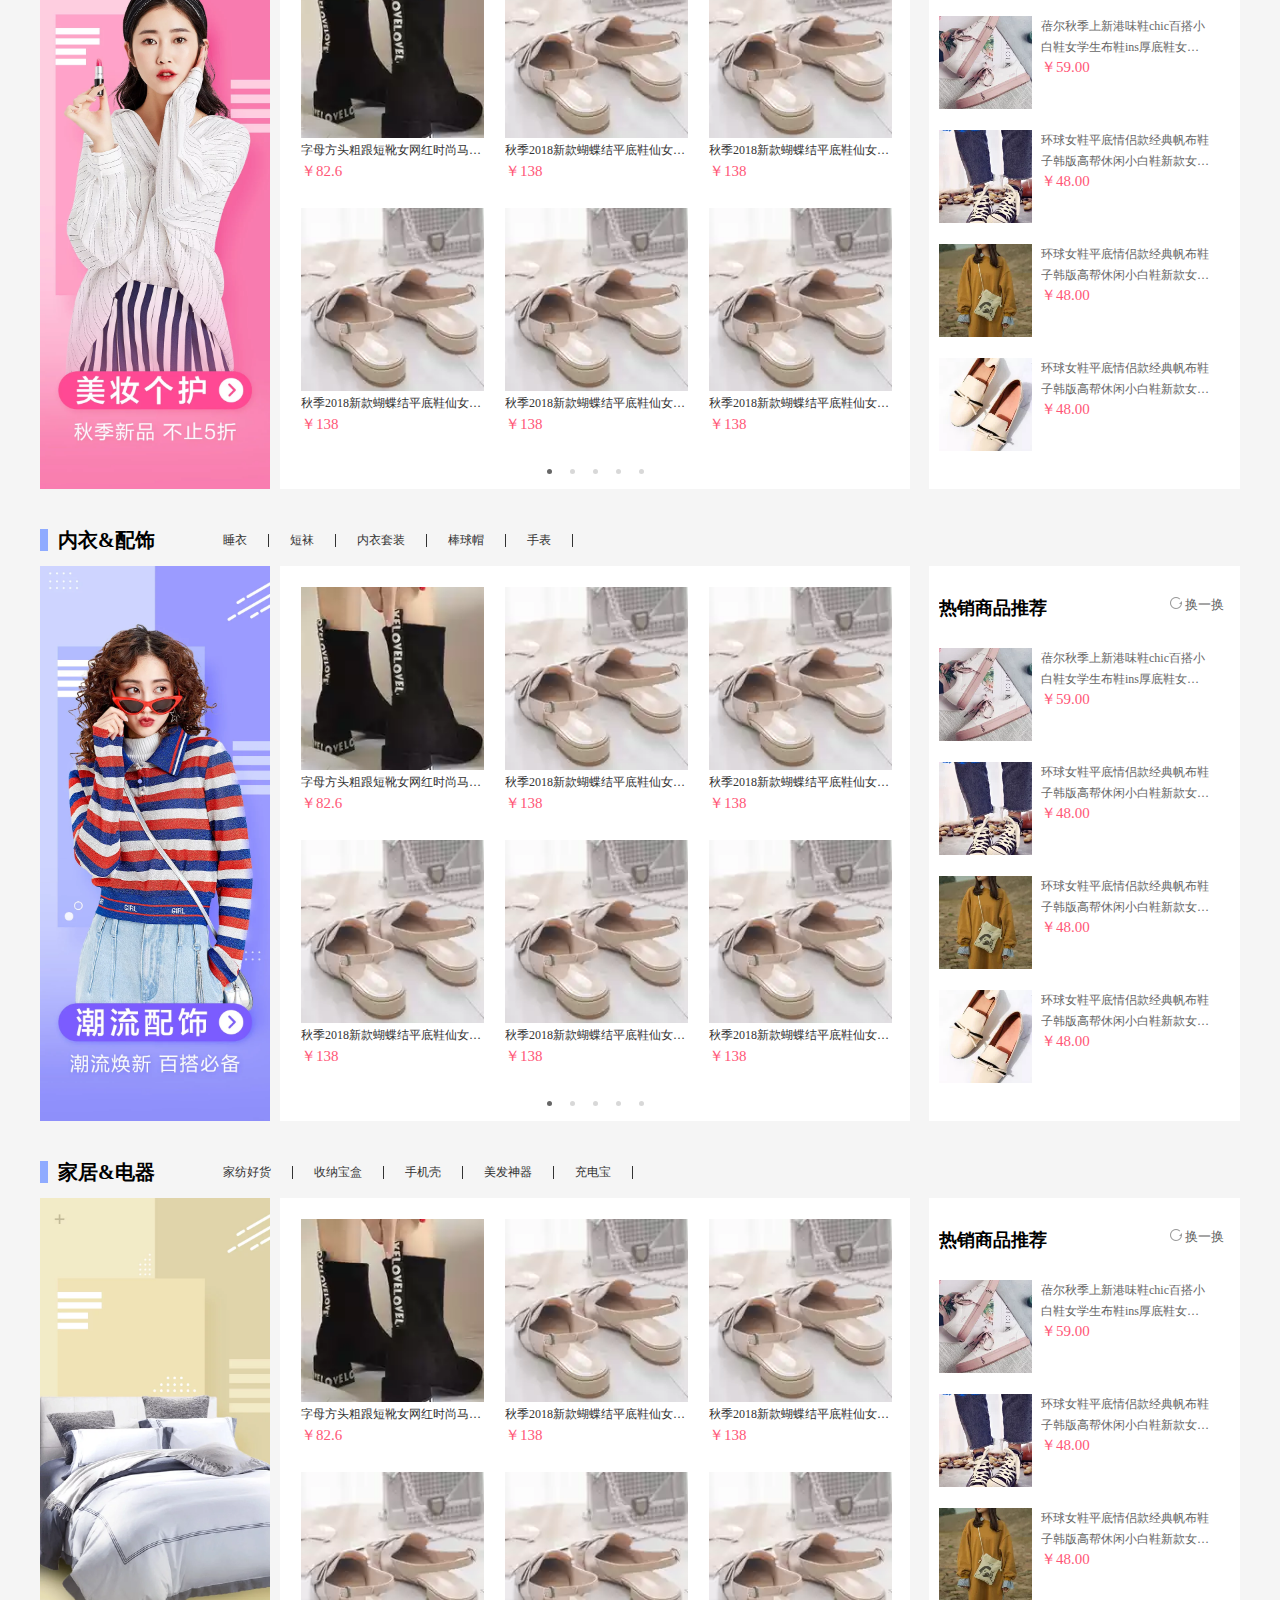
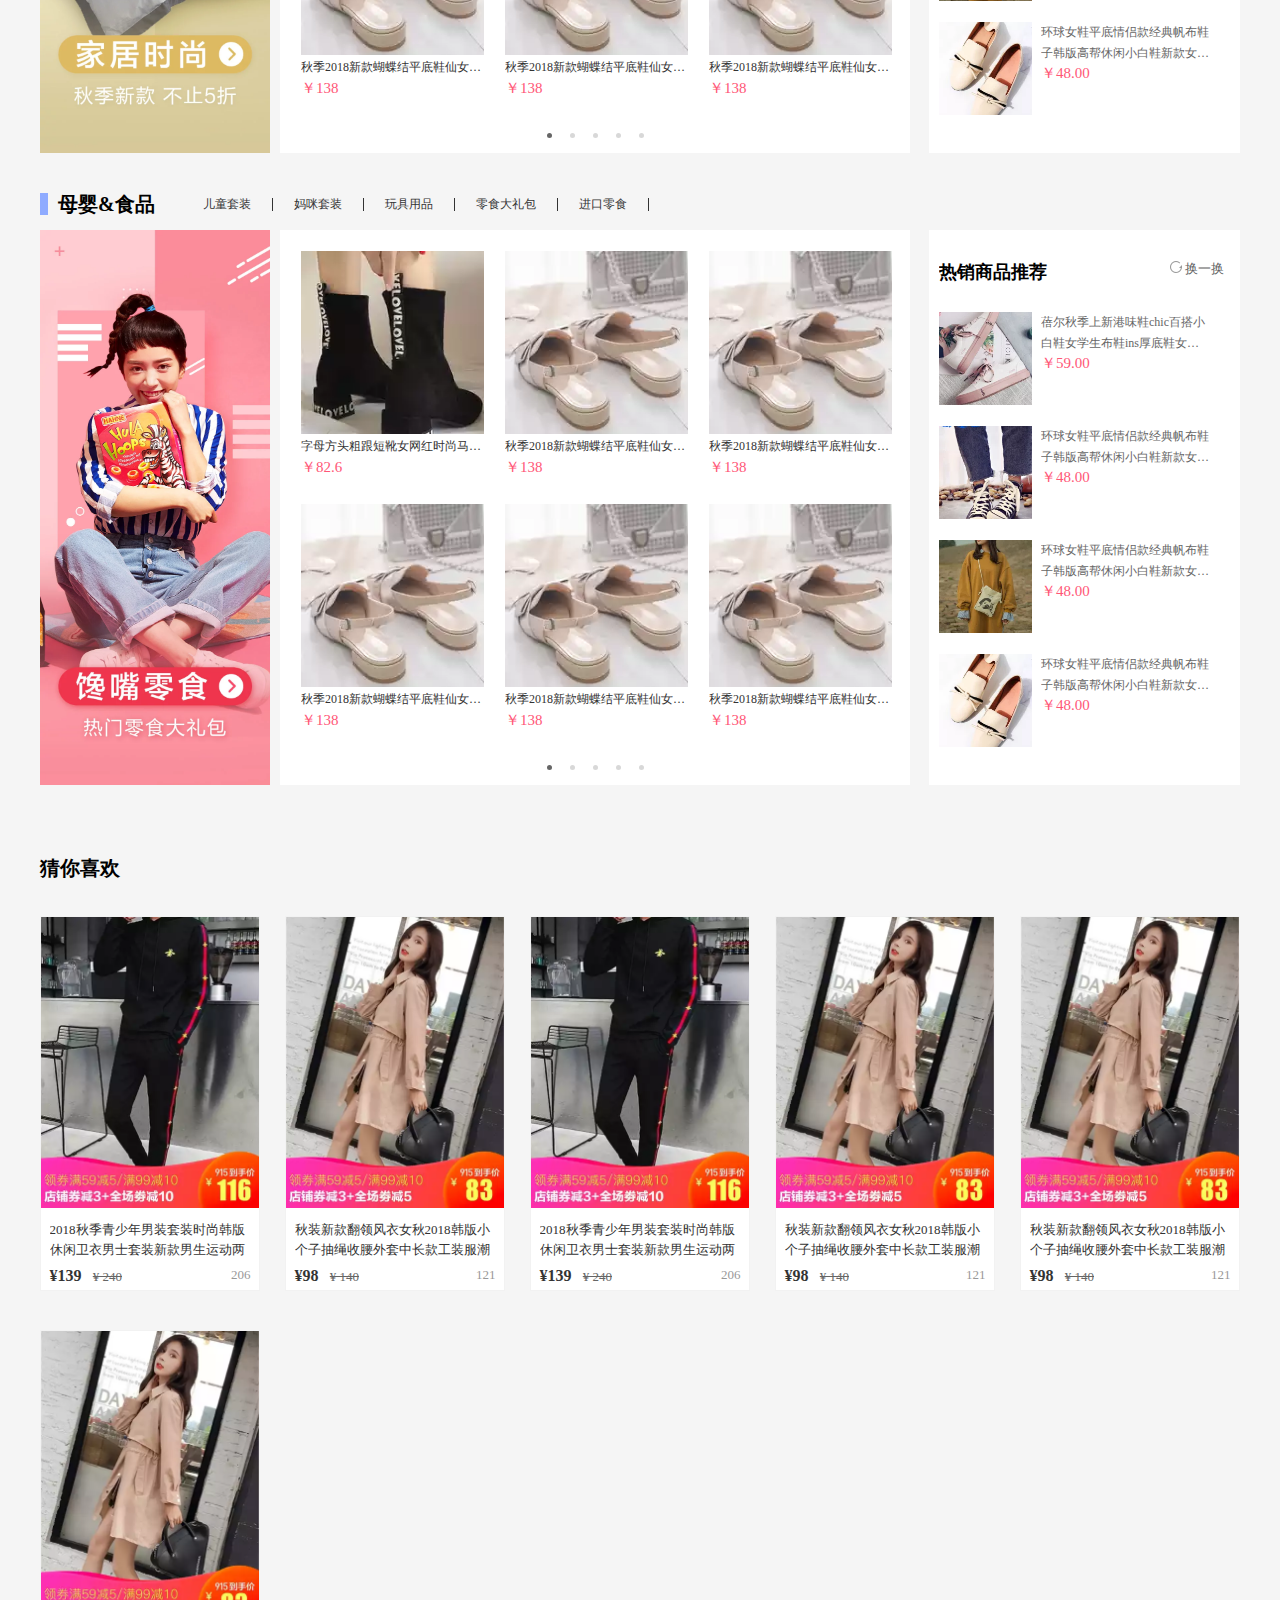
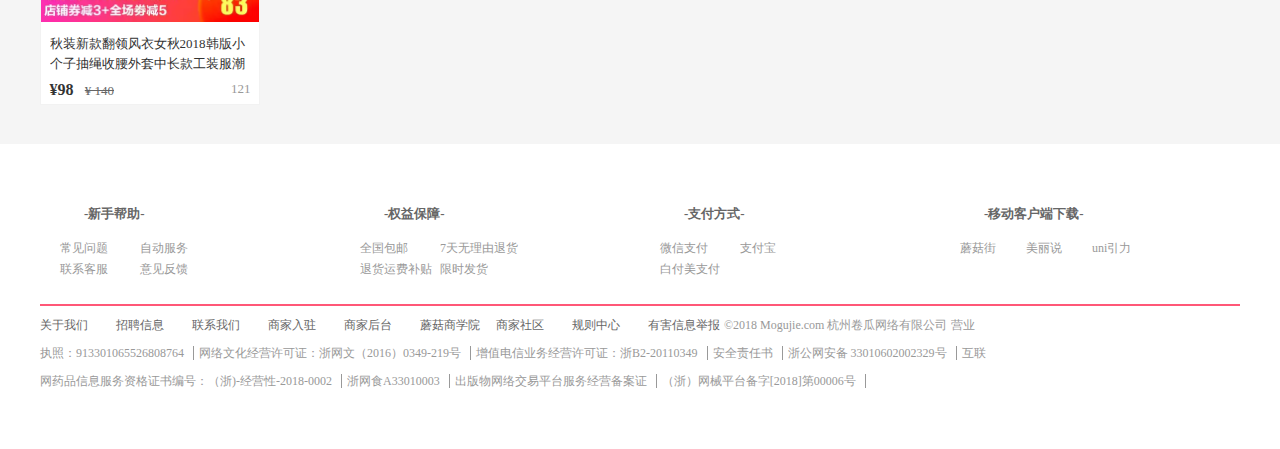
==== commit 2df5b4fe: "change" ====
--- a/html/index.html
+++ b/html/index.html
@@ -1,8 +1,8 @@
-﻿<!DOCTYPE html>
+<!DOCTYPE html>
 <html lang="en">
 <head>
 	<meta charset="UTF-8">
-	<title>首页1</title>
+	<title>首页</title>
 	<link rel="stylesheet" href="../css/index.css">
 	<script src="../js/jquery-1.11.1.js"></script> 
 	<script src="../js/index.js"></script>  
@@ -4663,4 +4663,4 @@
 		</div>
 	</aside>
 </body>
-</html>
+</html>--- a/css/index.css
+++ b/css/index.css
@@ -2,7 +2,7 @@
 * @Author: admin
 * @Date:   2018-08-29 20:15:15
 * @Last Modified by:   Administrator
-* @Last Modified time: 2018-10-12 20:39:58
+* @Last Modified time: 2018-10-17 12:58:52
 */
 *{
 	margin: 0px;
@@ -264,6 +264,7 @@
 	height: 10px;
 }
  .middle{
+ 	height: 33px;
 	width: 481px;
 	margin: 0px auto;
 	border: 1px solid #ff0077;
@@ -272,6 +273,9 @@
 	display: inline-block;
     margin-top: 8px;
 }
+.middle a{
+	float: right;
+}
 span.text{	
 	margin-left: 10px;
 	color: #ff0077;
@@ -281,9 +285,11 @@
 	display: none;
 }
 .middle span.big{
+	float: left;
 	cursor: pointer;
 	position: relative;
-	padding: 10px 0px;
+	padding: 0px 0px 10px;
+	line-height: 32px;
 }
  .middle .sprite{
 	width: 10px;
@@ -293,7 +299,7 @@
 .middle span ul{
 	position: absolute;
 	width: 62px;
-	top: 40px;
+	top: 34px;
 	left: -1px;
 	border-bottom: 1px solid #ccc;
 	display: none;
@@ -314,6 +320,7 @@
 	background: pink;
 }
 .middle input{
+	float: left;
 	color: #999;
 	border: none;
 	outline: none;
@@ -453,6 +460,7 @@
 	z-index: 1;
 }
 .theme-bottom>li>span{
+	float: left;
 	margin-left: 17px;
 	color: #333;
 	font-size:12px; 
@@ -496,11 +504,16 @@
 	text-decoration: none;
 }
 .theme-bottom>li{
-	line-height: 28px;
+	line-height: 30px;
 	box-sizing: border-box;
 	padding-left: 9px;
 	border-left: 2px solid transparent;
 	position: relative;
+}
+.theme-bottom>li::after{
+	content: '';
+	display: block;
+	clear: both;
 }
 .theme-bottom>li:hover{
 	background: #fff;
@@ -586,9 +599,9 @@
 .theme-bottom>li:nth-of-type(14) .hid-div{
 	top: -410px;
 }
-.theme-bottom>li:nth-of-type(4) .hid-div .left{
+/* .theme-bottom>li:nth-of-type(4) .hid-div .left{
 	padding: 1px 20px 4px;
-}
+} */
 .theme-bottom>li:nth-of-type(6) .hid-div .left{
 	padding:17px 20px;
 }
